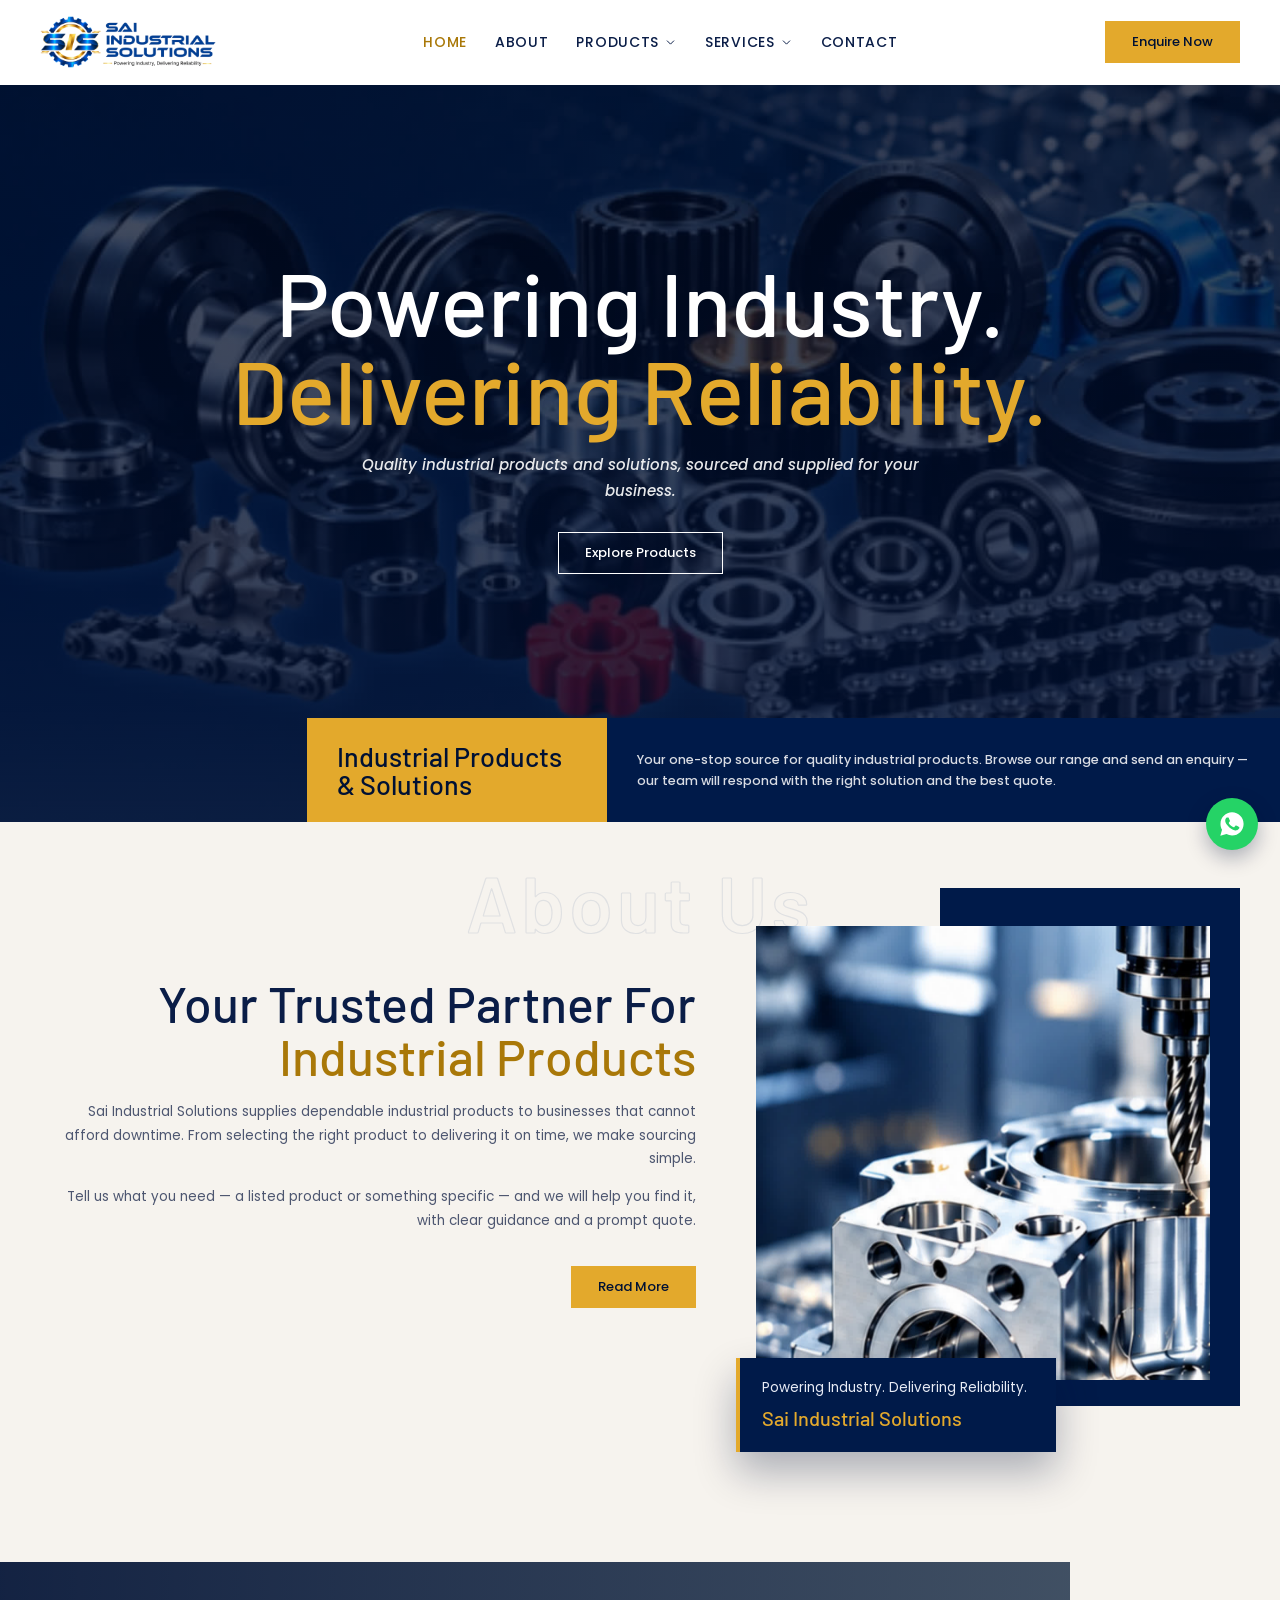
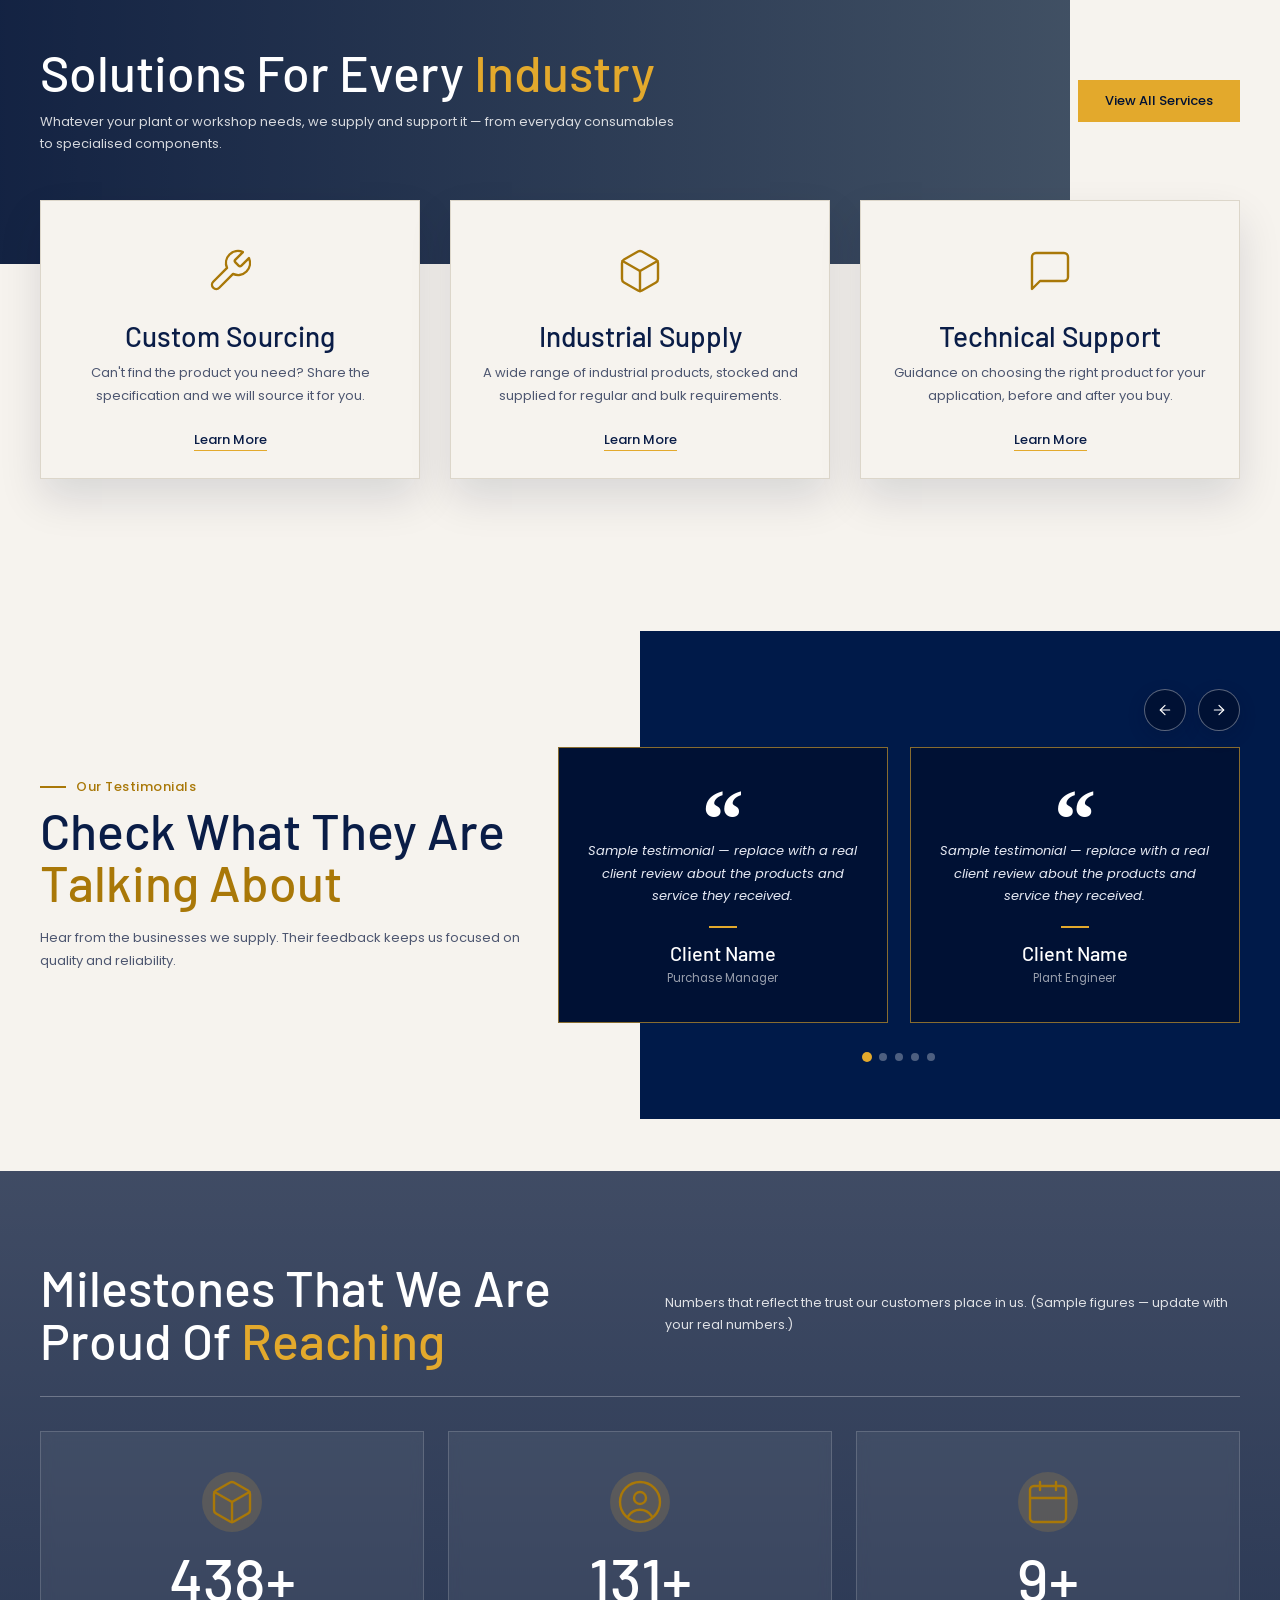
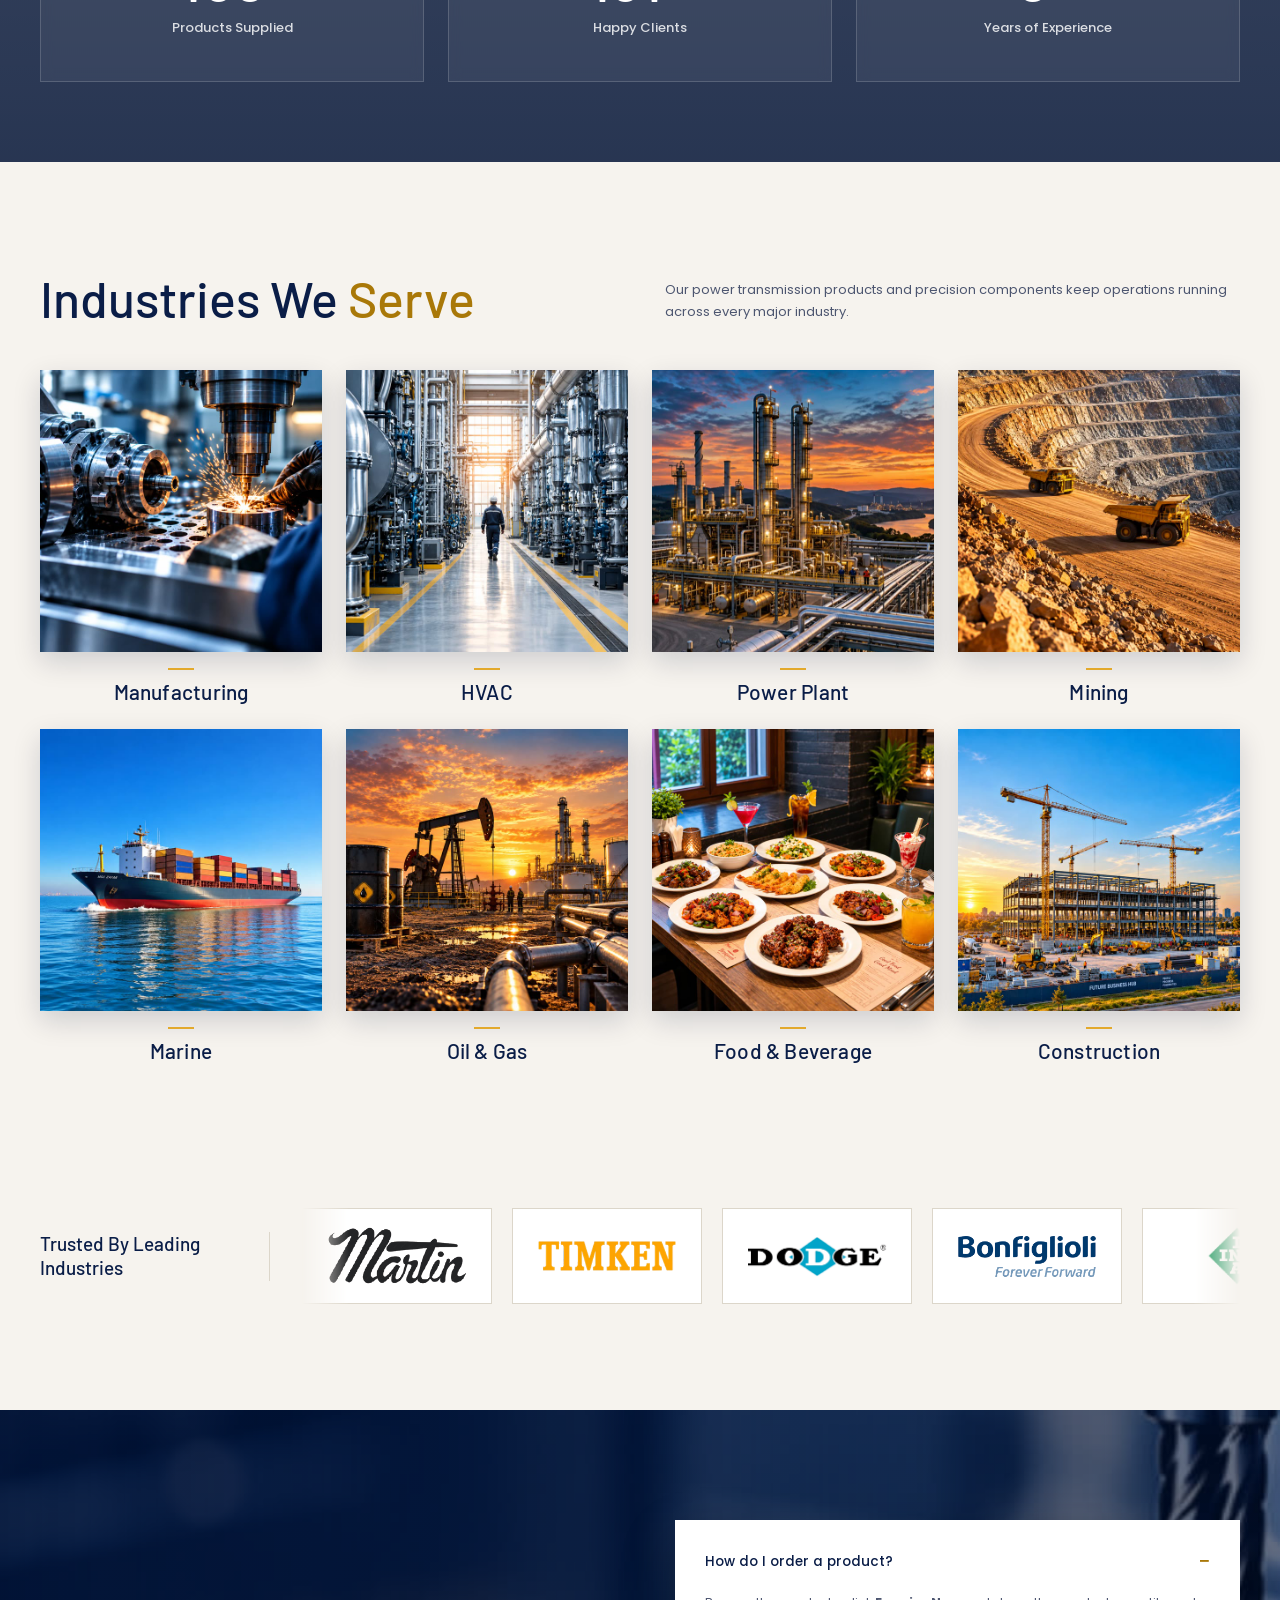
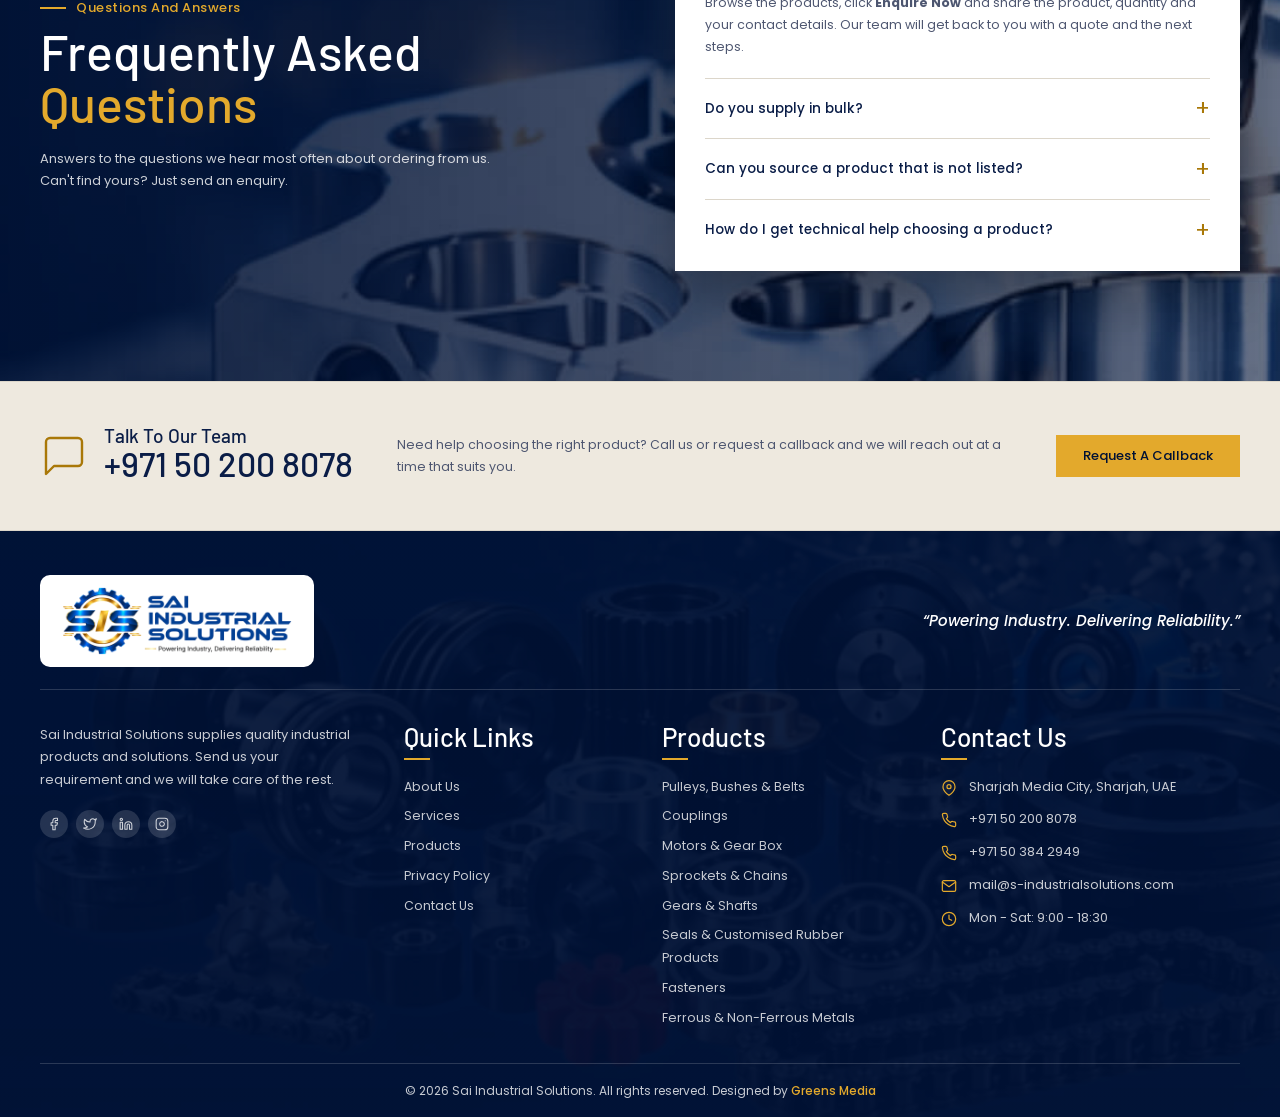
==== index.html @ 86831bd6 "Footer: tighter spacing; remove Privacy Policy from bottom line (kept in Quick Links) Co-Authored-By" ====
<!DOCTYPE html>
<html lang="en">
<head>
  <meta charset="utf-8">
  <meta name="viewport" content="width=device-width, initial-scale=1">
  <title>Sai Industrial Solutions | Powering Industry. Delivering Reliability.</title>
  <meta name="description" content="Sai Industrial Solutions — quality industrial products and solutions. Browse our range and send an enquiry for the product you need.">
  <link rel="icon" type="image/png" href="assets/img/favicon.png">
  <link rel="preconnect" href="https://fonts.googleapis.com">
  <link rel="preconnect" href="https://fonts.gstatic.com" crossorigin>
  <link href="https://fonts.googleapis.com/css2?family=Barlow:wght@400;500;600;700&family=Poppins:wght@400;500;600&display=swap" rel="stylesheet">
  <link rel="stylesheet" href="assets/css/style.css">
  <script>document.documentElement.classList.add('js');</script>
</head>
<body>

<!-- ============ SVG ICON SPRITE ============ -->
<svg width="0" height="0" style="position:absolute" aria-hidden="true" focusable="false">
  <defs>
    <symbol id="i-phone" viewBox="0 0 24 24"><path d="M22 16.92v3a2 2 0 0 1-2.18 2 19.79 19.79 0 0 1-8.63-3.07 19.5 19.5 0 0 1-6-6 19.79 19.79 0 0 1-3.07-8.67A2 2 0 0 1 4.11 2h3a2 2 0 0 1 2 1.72 12.84 12.84 0 0 0 .7 2.81 2 2 0 0 1-.45 2.11L8.09 9.91a16 16 0 0 0 6 6l1.27-1.27a2 2 0 0 1 2.11-.45 12.84 12.84 0 0 0 2.81.7A2 2 0 0 1 22 16.92z"/></symbol>
    <symbol id="i-mail" viewBox="0 0 24 24"><path d="M4 4h16c1.1 0 2 .9 2 2v12c0 1.1-.9 2-2 2H4c-1.1 0-2-.9-2-2V6c0-1.1.9-2 2-2z"/><polyline points="22,6 12,13 2,6"/></symbol>
    <symbol id="i-clock" viewBox="0 0 24 24"><circle cx="12" cy="12" r="10"/><polyline points="12 6 12 12 16 14"/></symbol>
    <symbol id="i-pin" viewBox="0 0 24 24"><path d="M21 10c0 7-9 13-9 13s-9-6-9-13a9 9 0 0 1 18 0z"/><circle cx="12" cy="10" r="3"/></symbol>
    <symbol id="i-facebook" viewBox="0 0 24 24"><path d="M18 2h-3a5 5 0 0 0-5 5v3H7v4h3v8h4v-8h3l1-4h-4V7a1 1 0 0 1 1-1h3z"/></symbol>
    <symbol id="i-twitter" viewBox="0 0 24 24"><path d="M23 3a10.9 10.9 0 0 1-3.14 1.53 4.48 4.48 0 0 0-7.86 3v1A10.66 10.66 0 0 1 3 4s-4 9 5 13a11.64 11.64 0 0 1-7 2c9 5 20 0 20-11.5a4.5 4.5 0 0 0-.08-.83A7.72 7.72 0 0 0 23 3z"/></symbol>
    <symbol id="i-linkedin" viewBox="0 0 24 24"><path d="M16 8a6 6 0 0 1 6 6v7h-4v-7a2 2 0 0 0-2-2 2 2 0 0 0-2 2v7h-4v-7a6 6 0 0 1 6-6z"/><rect x="2" y="9" width="4" height="12"/><circle cx="4" cy="4" r="2"/></symbol>
    <symbol id="i-instagram" viewBox="0 0 24 24"><rect x="2" y="2" width="20" height="20" rx="5" ry="5"/><path d="M16 11.37A4 4 0 1 1 12.63 8 4 4 0 0 1 16 11.37z"/><line x1="17.5" y1="6.5" x2="17.51" y2="6.5"/></symbol>
    <symbol id="i-info" viewBox="0 0 24 24"><circle cx="12" cy="12" r="10"/><line x1="12" y1="16" x2="12" y2="12"/><line x1="12" y1="8" x2="12.01" y2="8"/></symbol>
    <symbol id="i-chevron" viewBox="0 0 24 24"><polyline points="6 9 12 15 18 9"/></symbol>
    <symbol id="i-arrow" viewBox="0 0 24 24"><line x1="5" y1="12" x2="19" y2="12"/><polyline points="12 5 19 12 12 19"/></symbol>
    <symbol id="i-user" viewBox="0 0 24 24"><path d="M20 21v-2a4 4 0 0 0-4-4H8a4 4 0 0 0-4 4v2"/><circle cx="12" cy="7" r="4"/></symbol>
    <symbol id="i-box" viewBox="0 0 24 24"><path d="M21 16V8a2 2 0 0 0-1-1.73l-7-4a2 2 0 0 0-2 0l-7 4A2 2 0 0 0 3 8v8a2 2 0 0 0 1 1.73l7 4a2 2 0 0 0 2 0l7-4A2 2 0 0 0 21 16z"/><polyline points="3.27 6.96 12 12.01 20.73 6.96"/><line x1="12" y1="22.08" x2="12" y2="12"/></symbol>
    <symbol id="i-pie" viewBox="0 0 24 24"><path d="M21.21 15.89A10 10 0 1 1 8 2.83"/><path d="M22 12A10 10 0 0 0 12 2v10z"/></symbol>
    <symbol id="i-check" viewBox="0 0 24 24"><polyline points="20 6 9 17 4 12"/></symbol>
    <symbol id="i-plus" viewBox="0 0 24 24"><line x1="12" y1="5" x2="12" y2="19"/><line x1="5" y1="12" x2="19" y2="12"/></symbol>
    <symbol id="i-minus" viewBox="0 0 24 24"><line x1="5" y1="12" x2="19" y2="12"/></symbol>
    <symbol id="i-play" viewBox="0 0 24 24"><polygon points="7 4 20 12 7 20 7 4"/></symbol>
    <symbol id="i-close" viewBox="0 0 24 24"><line x1="18" y1="6" x2="6" y2="18"/><line x1="6" y1="6" x2="18" y2="18"/></symbol>
    <symbol id="i-menu" viewBox="0 0 24 24"><line x1="3" y1="12" x2="21" y2="12"/><line x1="3" y1="6" x2="21" y2="6"/><line x1="3" y1="18" x2="21" y2="18"/></symbol>
    <symbol id="i-truck" viewBox="0 0 24 24"><rect x="1" y="3" width="15" height="13"/><polygon points="16 8 20 8 23 11 23 16 16 16 16 8"/><circle cx="5.5" cy="18.5" r="2.5"/><circle cx="18.5" cy="18.5" r="2.5"/></symbol>
    <symbol id="i-shield" viewBox="0 0 24 24"><path d="M12 22s8-4 8-10V5l-8-3-8 3v7c0 6 8 10 8 10z"/><polyline points="9 12 11 14 15 10"/></symbol>
    <symbol id="i-wrench" viewBox="0 0 24 24"><path d="M14.7 6.3a1 1 0 0 0 0 1.4l1.6 1.6a1 1 0 0 0 1.4 0l3.77-3.77a6 6 0 0 1-7.94 7.94l-6.91 6.91a2.12 2.12 0 0 1-3-3l6.91-6.91a6 6 0 0 1 7.94-7.94l-3.76 3.76z"/></symbol>
    <symbol id="i-rupee" viewBox="0 0 24 24"><path d="M6 3h12M6 8h12M6 13h5a4 4 0 0 0 0-8M9 13l7 8"/></symbol>
    <symbol id="i-chat" viewBox="0 0 24 24"><path d="M21 15a2 2 0 0 1-2 2H7l-4 4V5a2 2 0 0 1 2-2h14a2 2 0 0 1 2 2z"/></symbol>
    <symbol id="i-calendar" viewBox="0 0 24 24"><rect x="3" y="4" width="18" height="18" rx="2" ry="2"/><line x1="16" y1="2" x2="16" y2="6"/><line x1="8" y1="2" x2="8" y2="6"/><line x1="3" y1="10" x2="21" y2="10"/></symbol>
    <symbol id="i-user-circle" viewBox="0 0 24 24"><circle cx="12" cy="12" r="10"/><circle cx="12" cy="10" r="3"/><path d="M6.17 19a7 7 0 0 1 11.66 0"/></symbol>
    <symbol id="i-whatsapp" viewBox="0 0 24 24"><path d="M12.04 2C6.58 2 2.13 6.45 2.13 11.91c0 1.75.46 3.48 1.32 4.99L2 22l5.25-1.38a9.9 9.9 0 0 0 4.78 1.22h.01c5.46 0 9.91-4.45 9.91-9.91C21.95 6.45 17.5 2 12.04 2zm5.8 14.02c-.24.68-1.4 1.32-1.93 1.4-.5.08-1.14.11-1.84-.12-.42-.14-.97-.32-1.67-.63-2.94-1.27-4.86-4.22-5.01-4.42-.15-.2-1.2-1.6-1.2-3.05 0-1.45.76-2.16 1.03-2.46.27-.3.59-.37.79-.37.2 0 .4 0 .57.01.18.01.43-.07.67.51.25.6.85 2.06.92 2.21.07.15.12.33.02.53-.1.2-.15.32-.3.5-.15.18-.31.4-.44.54-.15.15-.3.31-.13.61.17.3.76 1.26 1.64 2.04 1.13 1 2.08 1.32 2.38 1.47.3.15.47.13.65-.08.18-.2.75-.87.95-1.17.2-.3.4-.25.68-.15.28.1 1.75.83 2.05.98.3.15.5.22.57.35.07.13.07.72-.17 1.4z"/></symbol>
  </defs>
</svg>

<!-- ============ HEADER (top bar + main nav) ============ -->
<header class="site-header" id="siteHeader">
  <div class="navbar">
    <div class="container navbar__inner">
      <a href="index.html" class="brand" aria-label="Sai Industrial Solutions — Home">
        <span class="brand__logo-wrap"><img src="assets/img/logo.png" alt="Sai Industrial Solutions" class="brand__logo"></span>
      </a>

      <nav class="nav" id="mainNav" aria-label="Main">
        <ul class="nav__list">
          <li><a href="index.html" class="is-active">Home</a></li>
          <li><a href="about.html">About</a></li>
          <li class="has-sub">
            <a href="products.html" aria-haspopup="true">Products <svg class="icon icon--sm"><use href="#i-chevron"/></svg></a>
            <ul class="sub">
              <li><a href="products.html#pulleys-belts">Pulleys, Bushes &amp; Belts</a></li>
              <li><a href="products.html#couplings">Couplings</a></li>
              <li><a href="products.html#motors-gearbox">Motors &amp; Gear Box</a></li>
              <li><a href="products.html#sprockets-chains">Sprockets &amp; Chains</a></li>
              <li><a href="products.html#gears-shafts">Gears &amp; Shafts</a></li>
              <li><a href="products.html#seals-rubber">Seals &amp; Customised Rubber Products</a></li>
              <li><a href="products.html#fasteners">Fasteners</a></li>
              <li><a href="products.html#metals">Ferrous &amp; Non-Ferrous Metals</a></li>
            </ul>
          </li>
          <li class="has-sub">
            <a href="services.html" aria-haspopup="true">Services <svg class="icon icon--sm"><use href="#i-chevron"/></svg></a>
            <ul class="sub">
              <li><a href="services.html#custom-sourcing">Custom Sourcing</a></li>
              <li><a href="services.html#industrial-supply">Industrial Supply</a></li>
              <li><a href="services.html#technical-support">Technical Support</a></li>
            </ul>
          </li>
          <li><a href="contact.html">Contact</a></li>
          <li class="nav__cta"><button class="btn btn--gold btn--block" type="button" data-enquire>Enquire Now</button></li>
        </ul>
      </nav>

      <div class="navbar__actions">
        <button class="btn btn--gold navbar__cta" type="button" data-enquire>Enquire Now</button>
        <button class="icon-btn nav-toggle" type="button" id="navToggle" aria-label="Toggle menu" aria-expanded="false" aria-controls="mainNav"><svg class="icon"><use href="#i-menu"/></svg></button>
      </div>
    </div>
  </div>
</header>


<main>

<!-- ============ 1. HERO ============ -->
<section class="hero" id="home">
  <div class="bg-slider" aria-hidden="true">
    <div class="bg-slider__slide is-active" style="background-image:url('assets/img/placeholders/hero-products.jpg')"></div>
    <div class="bg-slider__slide" style="background-image:url('assets/img/placeholders/banner-couplings.jpg')"></div>
    <div class="bg-slider__slide" style="background-image:url('assets/img/placeholders/banner-pulleys.jpg')"></div>
  </div>
  <div class="hero__content container">
    <div class="hero__slide-content is-active">
      <h1>Powering Industry.<br><span>Delivering Reliability.</span></h1>
      <p>Quality industrial products and solutions, sourced and supplied for your business.</p>
      <a href="products.html" class="btn btn--outline">Explore Products</a>
    </div>
    <div class="hero__slide-content">
      <h1>Precision You Can<br><span>Depend On</span></h1>
      <p>Stockist, trader and customised manufacturer of power transmission products and precision-engineered components.</p>
      <a href="about.html" class="btn btn--outline">About Us</a>
    </div>
    <div class="hero__slide-content">
      <h1>Trusted Across<br><span>Every Industry</span></h1>
      <p>From manufacturing to marine, mining and power generation — we keep your operations running.</p>
      <a href="contact.html" class="btn btn--outline">Contact Us</a>
    </div>
  </div>
  <div class="hero__strip">
    <div class="hero__strip-b">Industrial Products &amp; Solutions</div>
    <div class="hero__strip-c">
      <p>Your one-stop source for quality industrial products. Browse our range and send an enquiry — our team will respond with the right solution and the best quote.</p>
    </div>
  </div>
</section>

<!-- ============ 2. ABOUT ============ -->
<section class="section about" id="about">
  <span class="about__watermark" aria-hidden="true">About Us</span>
  <div class="container about__grid">
    <div class="about__text reveal">
      <h2 class="title">Your Trusted Partner For <span>Industrial Products</span></h2>
      <p>Sai Industrial Solutions supplies dependable industrial products to businesses that cannot afford downtime. From selecting the right product to delivering it on time, we make sourcing simple.</p>
      <p>Tell us what you need — a listed product or something specific — and we will help you find it, with clear guidance and a prompt quote.</p>
      <div class="about__row">
        <a href="about.html" class="btn btn--gold">Read More</a>
      </div>
    </div>
    <div class="about__media reveal">
      <div class="about__frame"></div>
      <img src="assets/img/placeholders/about.jpg" alt="Precision CNC machining of an industrial component" class="about__img" width="1050" height="1100" loading="lazy">
      <blockquote class="about__quote">
        <p>Powering Industry. Delivering Reliability.</p>
        <cite>Sai Industrial Solutions</cite>
      </blockquote>
    </div>
  </div>
</section>

<!-- ============ 4. SERVICES ============ -->
<section class="services" id="services">
  <div class="services__banner">
    <div class="container services__banner-inner">
      <div>
        <h2 class="title title--light">Solutions For Every <span>Industry</span></h2>
        <p>Whatever your plant or workshop needs, we supply and support it — from everyday consumables to specialised components.</p>
      </div>
      <a href="services.html" class="btn btn--gold">View All Services</a>
    </div>
  </div>
  <div class="container services__grid">
    <article class="svc reveal">
      <svg class="icon icon--xl"><use href="#i-wrench"/></svg>
      <h3>Custom Sourcing</h3>
      <p>Can't find the product you need? Share the specification and we will source it for you.</p>
      <a href="services.html#custom-sourcing" class="link">Learn More</a>
    </article>
    <article class="svc reveal">
      <svg class="icon icon--xl"><use href="#i-box"/></svg>
      <h3>Industrial Supply</h3>
      <p>A wide range of industrial products, stocked and supplied for regular and bulk requirements.</p>
      <a href="services.html#industrial-supply" class="link">Learn More</a>
    </article>
    <article class="svc reveal">
      <svg class="icon icon--xl"><use href="#i-chat"/></svg>
      <h3>Technical Support</h3>
      <p>Guidance on choosing the right product for your application, before and after you buy.</p>
      <a href="services.html#technical-support" class="link">Learn More</a>
    </article>
      </div>
    </div>
  </div>
</section>

<!-- ============ 8. TESTIMONIALS ============ -->
<section class="testi">
  <div class="testi__back" id="testiBack" aria-hidden="true"></div>
  <div class="container testi__grid">
    <div class="testi__text reveal">
      <p class="eyebrow">Our Testimonials</p>
      <h2 class="title">Check What They Are <span>Talking About</span></h2>
      <p>Hear from the businesses we supply. Their feedback keeps us focused on quality and reliability.</p>
    </div>
    <div class="testi__carousel">
      <div class="testi__arrows">
        <button class="testi__arrow" type="button" id="testiPrev" aria-label="Previous testimonial"><svg class="icon"><use href="#i-arrow"/></svg></button>
        <button class="testi__arrow testi__arrow--next" type="button" id="testiNext" aria-label="Next testimonial"><svg class="icon"><use href="#i-arrow"/></svg></button>
      </div>
      <div class="testi__cards" id="testiTrack">
        <figure class="tcard reveal">
          <span class="tcard__mark" aria-hidden="true">&ldquo;</span>
          <blockquote>Sample testimonial — replace with a real client review about the products and service they received.</blockquote>
          <hr>
          <figcaption><strong>Client Name</strong><small>Purchase Manager</small></figcaption>
        </figure>
        <figure class="tcard reveal">
          <span class="tcard__mark" aria-hidden="true">&ldquo;</span>
          <blockquote>Sample testimonial — replace with a real client review about the products and service they received.</blockquote>
          <hr>
          <figcaption><strong>Client Name</strong><small>Plant Engineer</small></figcaption>
        </figure>
        <figure class="tcard reveal">
          <span class="tcard__mark" aria-hidden="true">&ldquo;</span>
          <blockquote>Sample testimonial — replace with a real client review about the products and service they received.</blockquote>
          <hr>
          <figcaption><strong>Client Name</strong><small>Procurement Head</small></figcaption>
        </figure>
        <figure class="tcard reveal">
          <span class="tcard__mark" aria-hidden="true">&ldquo;</span>
          <blockquote>Sample testimonial — replace with a real client review about the products and service they received.</blockquote>
          <hr>
          <figcaption><strong>Client Name</strong><small>Maintenance Manager</small></figcaption>
        </figure>
        <figure class="tcard reveal">
          <span class="tcard__mark" aria-hidden="true">&ldquo;</span>
          <blockquote>Sample testimonial — replace with a real client review about the products and service they received.</blockquote>
          <hr>
          <figcaption><strong>Client Name</strong><small>Operations Director</small></figcaption>
        </figure>
      </div>
      <div class="testi__dots" id="testiDots"></div>
    </div>
  </div>
</section>

<!-- ============ 10. MILESTONES ============ -->
<section class="milestones">
  <div class="container">
    <div class="milestones__head">
      <h2 class="title title--light">Milestones That We Are Proud Of <span>Reaching</span></h2>
      <p>Numbers that reflect the trust our customers place in us. (Sample figures — update with your real numbers.)</p>
    </div>
    <ul class="counters">
      <li class="counters__item reveal">
        <span class="counters__icon"><svg class="icon icon--xl"><use href="#i-box"/></svg></span>
        <b><span data-count="500">500</span>+</b>
        <small>Products Supplied</small>
      </li>
      <li class="counters__item reveal">
        <span class="counters__icon"><svg class="icon icon--xl"><use href="#i-user-circle"/></svg></span>
        <b><span data-count="150">150</span>+</b>
        <small>Happy Clients</small>
      </li>
      <li class="counters__item reveal">
        <span class="counters__icon"><svg class="icon icon--xl"><use href="#i-calendar"/></svg></span>
        <b><span data-count="10">10</span>+</b>
        <small>Years of Experience</small>
      </li>
    </ul>
  </div>
</section>

<!-- ============ 10b. INDUSTRIES WE SERVE ============ -->
<section class="section industries">
  <div class="container">
    <div class="section-head reveal">
      <h2 class="title">Industries We <span>Serve</span></h2>
      <p>Our power transmission products and precision components keep operations running across every major industry.</p>
    </div>
    <ul class="industries__grid">
      <li class="ind-card reveal"><img src="assets/img/placeholders/industry-manufacturing.jpg" alt="Manufacturing" loading="lazy"><span class="ind-card__label">Manufacturing</span></li>
      <li class="ind-card reveal"><img src="assets/img/placeholders/industry-hvac.jpg" alt="HVAC" loading="lazy"><span class="ind-card__label">HVAC</span></li>
      <li class="ind-card reveal"><img src="assets/img/placeholders/industry-powerplant.jpg" alt="Power Plant" loading="lazy"><span class="ind-card__label">Power Plant</span></li>
      <li class="ind-card reveal"><img src="assets/img/placeholders/industry-mining.jpg" alt="Mining" loading="lazy"><span class="ind-card__label">Mining</span></li>
      <li class="ind-card reveal"><img src="assets/img/placeholders/industry-marine.jpg" alt="Marine" loading="lazy"><span class="ind-card__label">Marine</span></li>
      <li class="ind-card reveal"><img src="assets/img/placeholders/industry-oilgas.jpg" alt="Oil and Gas" loading="lazy"><span class="ind-card__label">Oil &amp; Gas</span></li>
      <li class="ind-card reveal"><img src="assets/img/placeholders/industry-foodbev.jpg" alt="Food and Beverage" loading="lazy"><span class="ind-card__label">Food &amp; Beverage</span></li>
      <li class="ind-card reveal"><img src="assets/img/placeholders/industry-construction.jpg" alt="Construction" loading="lazy"><span class="ind-card__label">Construction</span></li>
    </ul>
  </div>
</section>

<!-- ============ 10c. TRUSTED CLIENTS ============ -->
<section class="clients-pill" aria-label="Our clients">
  <div class="container">
    <div class="clients-pill__box">
      <p class="clients-pill__label">Trusted By Leading Industries</p>
      <div class="clients-pill__marquee">
        <ul class="clients-pill__track">
          <li><img src="assets/img/brands/martin.png" alt="Martin" loading="lazy"></li>
          <li><img src="assets/img/brands/timken.png" alt="Timken" loading="lazy"></li>
          <li><img src="assets/img/brands/dodge.png" alt="Dodge" loading="lazy"></li>
          <li><img src="assets/img/brands/bonfiglioli.png" alt="Bonfiglioli" loading="lazy"></li>
          <li><img src="assets/img/brands/ina.png" alt="INA" loading="lazy"></li>
          <li><img src="assets/img/brands/skf.png" alt="SKF" loading="lazy"></li>
          <li><img src="assets/img/brands/fag.png" alt="FAG" loading="lazy"></li>
          <li><img src="assets/img/brands/optibelt.png" alt="Optibelt" loading="lazy"></li>
          <li><img src="assets/img/brands/fenner.png" alt="Fenner" loading="lazy"></li>
          <li><img src="assets/img/brands/ktr.png" alt="KTR" loading="lazy"></li>
          <li><img src="assets/img/brands/sew-eurodrive.png" alt="SEW Eurodrive" loading="lazy"></li>
          <li><img src="assets/img/brands/ntn.png" alt="NTN" loading="lazy"></li>
          <li><img src="assets/img/brands/gates.png" alt="Gates" loading="lazy"></li>
          <li><img src="assets/img/brands/bosch.png" alt="Bosch" loading="lazy"></li>
          <li><img src="assets/img/brands/weg.png" alt="WEG" loading="lazy"></li>
          <li><img src="assets/img/brands/koyo.png" alt="Koyo" loading="lazy"></li>
          <li><img src="assets/img/brands/lovejoy.png" alt="Lovejoy" loading="lazy"></li>
          <li><img src="assets/img/brands/nsk.png" alt="NSK" loading="lazy"></li>
          <li><img src="assets/img/brands/rexnord.png" alt="Rexnord" loading="lazy"></li>
          <li><img src="assets/img/brands/tb-woods.png" alt="TB Wood's" loading="lazy"></li>
          <li><img src="assets/img/brands/abb.png" alt="ABB" loading="lazy"></li>
          <li><img src="assets/img/brands/flender.png" alt="Flender" loading="lazy"></li>
          <li><img src="assets/img/brands/browning.png" alt="Browning" loading="lazy"></li>
          <li><img src="assets/img/brands/fyh.png" alt="FYH" loading="lazy"></li>
          <li aria-hidden="true"><img src="assets/img/brands/martin.png" alt="" loading="lazy"></li>
          <li aria-hidden="true"><img src="assets/img/brands/timken.png" alt="" loading="lazy"></li>
          <li aria-hidden="true"><img src="assets/img/brands/dodge.png" alt="" loading="lazy"></li>
          <li aria-hidden="true"><img src="assets/img/brands/bonfiglioli.png" alt="" loading="lazy"></li>
          <li aria-hidden="true"><img src="assets/img/brands/ina.png" alt="" loading="lazy"></li>
          <li aria-hidden="true"><img src="assets/img/brands/skf.png" alt="" loading="lazy"></li>
          <li aria-hidden="true"><img src="assets/img/brands/fag.png" alt="" loading="lazy"></li>
          <li aria-hidden="true"><img src="assets/img/brands/optibelt.png" alt="" loading="lazy"></li>
          <li aria-hidden="true"><img src="assets/img/brands/fenner.png" alt="" loading="lazy"></li>
          <li aria-hidden="true"><img src="assets/img/brands/ktr.png" alt="" loading="lazy"></li>
          <li aria-hidden="true"><img src="assets/img/brands/sew-eurodrive.png" alt="" loading="lazy"></li>
          <li aria-hidden="true"><img src="assets/img/brands/ntn.png" alt="" loading="lazy"></li>
          <li aria-hidden="true"><img src="assets/img/brands/gates.png" alt="" loading="lazy"></li>
          <li aria-hidden="true"><img src="assets/img/brands/bosch.png" alt="" loading="lazy"></li>
          <li aria-hidden="true"><img src="assets/img/brands/weg.png" alt="" loading="lazy"></li>
          <li aria-hidden="true"><img src="assets/img/brands/koyo.png" alt="" loading="lazy"></li>
          <li aria-hidden="true"><img src="assets/img/brands/lovejoy.png" alt="" loading="lazy"></li>
          <li aria-hidden="true"><img src="assets/img/brands/nsk.png" alt="" loading="lazy"></li>
          <li aria-hidden="true"><img src="assets/img/brands/rexnord.png" alt="" loading="lazy"></li>
          <li aria-hidden="true"><img src="assets/img/brands/tb-woods.png" alt="" loading="lazy"></li>
          <li aria-hidden="true"><img src="assets/img/brands/abb.png" alt="" loading="lazy"></li>
          <li aria-hidden="true"><img src="assets/img/brands/flender.png" alt="" loading="lazy"></li>
          <li aria-hidden="true"><img src="assets/img/brands/browning.png" alt="" loading="lazy"></li>
          <li aria-hidden="true"><img src="assets/img/brands/fyh.png" alt="" loading="lazy"></li>
        </ul>
      </div>
    </div>
  </div>
</section>

<!-- ============ 12. FAQ ============ -->
<section class="faq">
  <div class="container faq__grid">
    <div class="faq__text reveal">
      <p class="eyebrow">Questions And Answers</p>
      <h2 class="title title--light">Frequently Asked <span>Questions</span></h2>
      <p>Answers to the questions we hear most often about ordering from us. Can't find yours? Just send an enquiry.</p>
    </div>
    <div class="faq__list reveal">
      <details name="faq" open>
        <summary>How do I order a product?</summary>
        <div><p>Browse the products, click <b>Enquire Now</b> and share the product, quantity and your contact details. Our team will get back to you with a quote and the next steps.</p></div>
      </details>
      <details name="faq">
        <summary>Do you supply in bulk?</summary>
        <div><p>Yes. Mention the quantity you need in your enquiry and we will quote accordingly.</p></div>
      </details>
      <details name="faq">
        <summary>Can you source a product that is not listed?</summary>
        <div><p>Absolutely. Send us the specification or a photo of the product and we will try to source it for you.</p></div>
      </details>
      <details name="faq">
        <summary>How do I get technical help choosing a product?</summary>
        <div><p>Describe your application in the enquiry form or call us — our team will guide you towards the right product.</p></div>
      </details>
    </div>
  </div>
</section>

<!-- ============ 14. BOOK / CALLBACK BAR ============ -->
<section class="bookbar" id="contact">
  <div class="container bookbar__inner">
    <div class="bookbar__info">
      <svg class="icon icon--xl"><use href="#i-chat"/></svg>
      <div><small>Talk To Our Team</small><a href="tel:+971502008078">+971 50 200 8078</a></div>
    </div>
    <p>Need help choosing the right product? Call us or request a callback and we will reach out at a time that suits you.</p>
    <button class="btn btn--gold" type="button" data-enquire>Request A Callback</button>
  </div>
</section>

</main>

<!-- ============ FOOTER ============ -->
<footer class="footer">
  <div class="container">
    <div class="footer__top">
      <a href="index.html" class="brand" aria-label="Sai Industrial Solutions — Home">
        <span class="brand__logo-wrap brand__logo-wrap--lg"><img src="assets/img/logo.png" alt="Sai Industrial Solutions" class="brand__logo brand__logo--lg"></span>
      </a>
      <p class="footer__quote">&ldquo;Powering Industry. Delivering Reliability.&rdquo;</p>
    </div>
    <div class="footer__grid">
      <div class="footer__about">
        <p>Sai Industrial Solutions supplies quality industrial products and solutions. Send us your requirement and we will take care of the rest.</p>
        <ul class="social">
          <li><a href="#" aria-label="Facebook"><svg class="icon"><use href="#i-facebook"/></svg></a></li>
          <li><a href="#" aria-label="X / Twitter"><svg class="icon"><use href="#i-twitter"/></svg></a></li>
          <li><a href="#" aria-label="LinkedIn"><svg class="icon"><use href="#i-linkedin"/></svg></a></li>
          <li><a href="#" aria-label="Instagram"><svg class="icon"><use href="#i-instagram"/></svg></a></li>
        </ul>
      </div>
      <div>
        <h4 class="footer__title">Quick Links</h4>
        <ul class="footer__links">
          <li><a href="about.html">About Us</a></li>
          <li><a href="services.html">Services</a></li>
          <li><a href="products.html">Products</a></li>
          <li><a href="privacy-policy.html">Privacy Policy</a></li>
          <li><a href="contact.html">Contact Us</a></li>
        </ul>
      </div>
      <div>
        <h4 class="footer__title">Products</h4>
        <ul class="footer__links">
          <li><a href="products.html#pulleys-belts">Pulleys, Bushes &amp; Belts</a></li>
          <li><a href="products.html#couplings">Couplings</a></li>
          <li><a href="products.html#motors-gearbox">Motors &amp; Gear Box</a></li>
          <li><a href="products.html#sprockets-chains">Sprockets &amp; Chains</a></li>
          <li><a href="products.html#gears-shafts">Gears &amp; Shafts</a></li>
          <li><a href="products.html#seals-rubber">Seals &amp; Customised Rubber Products</a></li>
          <li><a href="products.html#fasteners">Fasteners</a></li>
          <li><a href="products.html#metals">Ferrous &amp; Non-Ferrous Metals</a></li>
        </ul>
      </div>
      <div>
        <h4 class="footer__title">Contact Us</h4>
        <ul class="footer__contact">
          <li><svg class="icon"><use href="#i-pin"/></svg><span>Sharjah Media City, Sharjah, UAE</span></li>
          <li><svg class="icon"><use href="#i-phone"/></svg><a href="tel:+971502008078">+971 50 200 8078</a></li>
          <li><svg class="icon"><use href="#i-phone"/></svg><a href="tel:+971503842949">+971 50 384 2949</a></li>
          <li><svg class="icon"><use href="#i-mail"/></svg><a href="mailto:mail@s-industrialsolutions.com">mail@s-industrialsolutions.com</a></li>
          <li><svg class="icon"><use href="#i-clock"/></svg><span>Mon - Sat: 9:00 - 18:30</span></li>
        </ul>
      </div>
    </div>
    <div class="footer__bottom">
      <p>&copy; <span id="year">2026</span> Sai Industrial Solutions. All rights reserved. Designed by <a href="https://greensmedia.co.in/" target="_blank" rel="noopener">Greens Media</a></p>
    </div>
  </div>
</footer>

<!-- ============ ENQUIRY MODAL ============ -->
<div class="modal" id="enquiryModal" role="dialog" aria-modal="true" aria-labelledby="enquiryTitle" hidden>
  <div class="modal__box">
    <button class="icon-btn modal__close" type="button" data-close aria-label="Close"><svg class="icon"><use href="#i-close"/></svg></button>
    <h3 id="enquiryTitle">Product <span>Enquiry</span></h3>
    <p class="modal__lead">Tell us what you need and we will get back to you with a quote.</p>
    <form id="enquiryForm" novalidate>
      <div class="field-row">
        <div class="field"><label for="eqName">Your name *</label><input id="eqName" name="name" type="text" autocomplete="name" required></div>
        <div class="field"><label for="eqPhone">Phone *</label><input id="eqPhone" name="phone" type="tel" autocomplete="tel" required></div>
      </div>
      <div class="field-row">
        <div class="field"><label for="eqEmail">Email</label><input id="eqEmail" name="email" type="email" autocomplete="email"></div>
        <div class="field"><label for="eqCompany">Company</label><input id="eqCompany" name="company" type="text" autocomplete="organization"></div>
      </div>
      <div class="field-row">
        <div class="field">
          <label for="eqProduct">Product / category</label>
          <select id="eqProduct" name="product">
            <option value="">Select a category</option>
            <option>Pulleys, Bushes &amp; Belts</option>
            <option>Couplings</option>
            <option>Motors &amp; Gear Box</option>
            <option>Sprockets &amp; Chains</option>
            <option>Gears &amp; Shafts</option>
            <option>Seals &amp; Customised Rubber Products</option>
            <option>Fasteners</option>
            <option>Ferrous &amp; Non-Ferrous Metals</option>
            <option>Other / Not listed</option>
          </select>
        </div>
        <div class="field"><label for="eqQty">Quantity</label><input id="eqQty" name="quantity" type="text" placeholder="e.g. 50 pcs"></div>
      </div>
      <div class="field"><label for="eqMsg">Requirement details</label><textarea id="eqMsg" name="message" rows="3" placeholder="Size, specification, brand, delivery location…"></textarea></div>
      <input type="hidden" id="eqProductName" name="productName">
      <button class="btn btn--gold btn--block" type="submit">Send Enquiry</button>
      <p class="form-consent">By submitting, you agree to our <a href="privacy-policy.html">Privacy Policy</a>.</p>
      <p class="form-note" id="eqNote" role="status" hidden></p>
    </form>
  </div>
</div>

<a class="whatsapp-float" href="https://wa.me/971508964745?text=Hi%2C%20I%20would%20like%20to%20know%20more%20about%20your%20products." target="_blank" rel="noopener" aria-label="Chat with us on WhatsApp"><svg><use href="#i-whatsapp"/></svg></a>

<script src="assets/js/main.js" defer></script>
</body>
</html>
---- assets/css/style.css ----
/* =====================================================
   Sai Industrial Solutions — Homepage styles
   Brand colours come from the logo: royal blue #013e93, gold #e3a92c
   ===================================================== */

:root {
  --header-h: 84px;
  --navy-950: #001134;
  --navy-900: #001a49;
  --navy: #012a6b;
  --navy-700: #013582;
  --navy-600: #013e93;
  --gold: #e3a92c;
  --gold-hover: #f1bc48;
  --gold-dk: #a97808;          /* gold that stays readable on light backgrounds */
  --bg: #f6f3ee;
  --bg-2: #eee9df;
  --ink: #0a1d47;
  --text: #4d5670;
  --line: #dcd6ca;
  --font-head: 'Barlow', 'Arial Narrow', sans-serif;
  --font-body: 'Poppins', system-ui, -apple-system, 'Segoe UI', sans-serif;
  --container: 1200px;
}

*, *::before, *::after { box-sizing: border-box; }
html { scroll-behavior: smooth; scroll-padding-top: 90px; -webkit-text-size-adjust: 100%; }
body {
  margin: 0;
  font: 400 15px/1.75 var(--font-body);
  color: var(--text);
  background: var(--bg);
  -webkit-font-smoothing: antialiased;
}
body.no-scroll { overflow: hidden; }
img { max-width: 100%; height: auto; display: block; }
a { color: inherit; text-decoration: none; }
ul, ol { list-style: none; margin: 0; padding: 0; }
h1, h2, h3, h4, p, figure, blockquote { margin: 0; }
button { font: inherit; color: inherit; }
:focus-visible { outline: 2px solid var(--gold); outline-offset: 3px; }

.container { width: min(100% - 32px, var(--container)); margin-inline: auto; }
.sr-only { position: absolute; width: 1px; height: 1px; overflow: hidden; clip: rect(0 0 0 0); white-space: nowrap; }

.icon { width: 18px; height: 18px; flex: none; fill: none; stroke: currentColor; stroke-width: 1.8; stroke-linecap: round; stroke-linejoin: round; }
.icon--sm { width: 13px; height: 13px; }
.icon--lg { width: 36px; height: 36px; stroke-width: 1.4; color: var(--gold-dk); }
.icon--xl { width: 48px; height: 48px; stroke-width: 1.2; color: var(--gold-dk); }

/* ---------- Typography helpers ---------- */
.title {
  font: 500 clamp(34px, 4.4vw, 50px)/1.05 var(--font-head);
  color: var(--ink);
  margin-bottom: 18px;
}
.title span { color: var(--gold-dk); }
.title--light { color: #fff; }
.title--light span { color: var(--gold); }
.eyebrow {
  display: flex; align-items: center; gap: 10px;
  font: 500 13px/1.4 var(--font-body);
  letter-spacing: .04em;
  color: var(--gold-dk);
  margin-bottom: 8px;
}
.eyebrow::before { content: ''; width: 26px; height: 2px; background: currentColor; }
.link { font-size: 13px; font-weight: 500; color: var(--ink); border-bottom: 1px solid var(--gold); padding-bottom: 1px; }
.link:hover { color: var(--gold-dk); }

/* ---------- Buttons ---------- */
.btn {
  display: inline-flex; align-items: center; justify-content: center; gap: 8px;
  padding: 12px 26px;
  font: 500 13px/1.2 var(--font-body);
  border: 1px solid transparent; border-radius: 0;
  cursor: pointer; white-space: nowrap;
  transition: background .25s, color .25s, border-color .25s, transform .25s;
}
.btn:hover { transform: translateY(-2px); }
.btn--gold { background: var(--gold); color: var(--navy-950); }
.btn--gold:hover { background: var(--gold-hover); }
.btn--outline { border-color: #fff; color: #fff; background: transparent; }
.btn--outline:hover { background: var(--gold); border-color: var(--gold); color: var(--navy-950); }
.btn--sm { padding: 9px 20px; font-size: 12px; }
.btn--block { width: 100%; }
.icon-btn {
  display: inline-grid; place-items: center; width: 38px; height: 38px;
  background: transparent; border: 0; cursor: pointer; color: inherit; border-radius: 50%;
  transition: background .25s, color .25s;
}
.icon-btn:hover { background: rgba(255, 255, 255, .12); color: var(--gold); }

/* ---------- Header ---------- */
.site-header { position: relative; z-index: 100; height: var(--header-h); color: #fff; }
.social { display: flex; gap: 8px; }
.social a { display: grid; place-items: center; width: 28px; height: 28px; border-radius: 50%; transition: background .25s, color .25s; }
.social .icon { width: 14px; height: 14px; }
.social a:hover { background: var(--gold); color: var(--navy-950); }

.navbar { position: relative; color: var(--ink); background: #fff; }
.navbar .brand__logo-wrap { background: transparent; border-radius: 0; padding: 6px 0; }
.navbar .icon-btn:hover { background: rgba(1, 42, 107, .08); color: var(--gold-dk); }
.navbar__inner { display: flex; align-items: center; gap: 20px; min-height: 84px; }
.navbar__actions { display: flex; align-items: center; gap: 14px; margin-left: auto; }

.brand { display: flex; align-items: center; flex: none; }
.brand__logo-wrap { display: inline-flex; align-items: center; background: #fff; border-radius: 10px; padding: 8px 16px; transition: padding .3s; }
.brand__logo-wrap--lg, .brand__logo-wrap--panel { padding: 12px 22px; }
.brand__logo-wrap--panel { margin: 0 0 18px; }
.brand__logo { display: block; height: 52px; width: auto; }
.brand__logo--lg { height: 68px; }

.nav { flex: 1; display: flex; justify-content: center; min-width: 0; }
.nav__list { display: flex; }
.nav__list > li { position: relative; }
.nav a { display: flex; align-items: center; gap: 5px; padding: 30px 14px; font-size: 14px; font-weight: 500; letter-spacing: .05em; text-transform: uppercase; transition: color .25s; }
.nav a:hover, .nav a.is-active, .has-sub:hover > a { color: var(--gold-dk); }
.sub {
  position: absolute; top: 100%; left: 0; min-width: 270px;
  background: var(--navy-950); border-top: 2px solid var(--gold);
  opacity: 0; visibility: hidden; transform: translateY(10px);
  transition: opacity .25s, transform .25s, visibility .25s;
  box-shadow: 0 18px 40px rgba(0, 0, 0, .3); color: #fff;
}
.has-sub:hover > .sub, .has-sub:focus-within > .sub { opacity: 1; visibility: visible; transform: none; }
.sub a { padding: 9px 20px; text-transform: none; letter-spacing: 0; font-size: 13px; border-bottom: 1px solid rgba(255, 255, 255, .07); }
.sub li:last-child a { border-bottom: 0; }
.sub a:hover { background: rgba(255, 255, 255, .05); padding-left: 26px; color: var(--gold); }
.nav-toggle { display: none; }
.nav .nav__cta { display: none; }

.site-header.is-sticky .navbar { position: fixed; inset: 0 0 auto; animation: slideDown .4s ease; }
.site-header.is-sticky .navbar { background: rgba(255, 255, 255, .97); box-shadow: 0 6px 24px rgba(0, 17, 52, .18); }
.site-header.is-sticky .navbar__inner { min-height: 72px; }
.site-header.is-sticky .navbar .brand__logo-wrap { padding: 4px 0; }
.site-header.is-sticky .brand__logo-wrap:not(.brand__logo-wrap--lg) .brand__logo { height: 40px; }
.brand__logo { transition: height .3s; }
.site-header.is-sticky .nav a { padding-block: 24px; }
.site-header .nav .sub a, .site-header.is-sticky .nav .sub a { padding-block: 13px; line-height: 1.35; }
@keyframes slideDown { from { transform: translateY(-100%); } to { transform: none; } }

/* ---------- Info panel + overlay ---------- */
.overlay { position: fixed; inset: 0; z-index: 190; background: rgba(0, 17, 52, .6); }
.info-panel {
  position: fixed; top: 0; right: 0; bottom: 0; z-index: 200; width: min(370px, 90vw);
  padding: 60px 32px 32px; background: var(--navy-950); color: #fff; overflow-y: auto;
  transform: translateX(100%); transition: transform .4s ease; visibility: hidden;
}
.info-panel.is-open { transform: none; visibility: visible; }
.info-panel__close { position: absolute; top: 14px; right: 14px; }
.info-panel h3 { font: 500 30px/1.1 var(--font-head); margin: 18px 0 10px; }
.info-panel p { font-size: 13px; color: rgba(255, 255, 255, .75); }
.info-panel__list { margin: 22px 0 28px; display: grid; gap: 14px; font-size: 13px; }
.info-panel__list li { display: flex; gap: 12px; align-items: flex-start; }
.info-panel__list .icon { color: var(--gold); margin-top: 3px; }

/* ---------- Background slider (hero + page banners) ---------- */
.bg-slider { position: absolute; inset: 0; z-index: 0; overflow: hidden; }
.bg-slider__slide { position: absolute; inset: 0; background-size: cover; background-position: center; opacity: 0; transition: opacity 1.6s ease; }
.bg-slider__slide.is-active { opacity: 1; }

/* ---------- 1. Hero ---------- */
.hero {
  position: relative; overflow: hidden; display: grid; place-items: center; text-align: center; color: #fff;
  min-height: max(600px, 82vh); padding: calc(160px - var(--header-h)) 0 150px;
  background-color: var(--navy-950);
}
.hero::before { content: ''; position: absolute; inset: 0; z-index: 1; background: linear-gradient(rgba(0, 10, 34, .72), rgba(0, 17, 52, .82)); pointer-events: none; }
.hero__content { position: relative; z-index: 2; display: grid; }
.hero__slide-content { grid-area: 1 / 1; opacity: 0; transition: opacity 1.2s ease; pointer-events: none; }
.hero__slide-content.is-active { opacity: 1; pointer-events: auto; }
.hero h1 { font: 500 clamp(46px, 7vw, 92px)/.98 var(--font-head); margin-bottom: 18px; }
.hero h1 span { color: var(--gold); }
.hero p { font-style: italic; font-weight: 500; font-size: 15px; max-width: 560px; margin: 0 auto 28px; color: rgba(255, 255, 255, .9); }
.hero__strip { position: absolute; z-index: 2; bottom: 0; left: 24%; right: 0; display: grid; grid-template-columns: 300px 1fr; min-height: 104px; }
.hero__strip > div { display: flex; align-items: center; padding: 18px 30px; text-align: left; }
.hero__strip-b { background: var(--gold); color: var(--navy-950); font: 500 27px/1.05 var(--font-head); }
.hero__strip-c { background: var(--navy-900); }
.hero__strip-c p { margin: 0; max-width: none; font-style: normal; font-weight: 500; font-size: 12.5px; line-height: 1.7; color: rgba(255, 255, 255, .85); }

/* ---------- Shared section ---------- */
.section { padding: 110px 0; }
.section-head { display: grid; grid-template-columns: 1fr 1fr; gap: 50px; align-items: end; margin-bottom: 46px; }
.section-head .title { margin-bottom: 0; }
.section-head p { font-size: 13px; }
.section-head--row { display: flex; justify-content: space-between; align-items: flex-end; gap: 30px; }
.section-head--row p { margin-top: 12px; max-width: 520px; }

/* ---------- 2. About ---------- */
.about { position: relative; overflow: hidden; padding-top: 40px; }
.about__watermark {
  position: absolute; top: 40px; left: 0; right: 0; z-index: 0; text-align: center;
  font: 600 clamp(44px, 6.2vw, 100px)/1 var(--font-head); letter-spacing: .05em; color: transparent;
  -webkit-text-stroke: 1.2px rgba(1, 42, 107, .09); pointer-events: none; user-select: none; white-space: nowrap;
}
.about__grid {
  position: relative; z-index: 1; display: grid; grid-template-columns: 1.15fr .85fr; gap: 60px; align-items: start;
  margin-top: clamp(80px, 9vw, 140px);
}
.about__text { text-align: right; }
.about__text p { margin-bottom: 14px; font-size: 13.5px; }
.about__row { display: flex; align-items: center; justify-content: flex-end; gap: 34px; flex-wrap: wrap; margin-top: 34px; }
.about__media { position: relative; max-width: 500px; margin: clamp(-115px, -7vw, -85px) 0 0 auto; padding: 38px 30px 72px 0; }
.about__frame { position: absolute; top: 0; right: 0; left: 38%; bottom: 46px; background: var(--navy-900); }
.about__img { position: relative; width: 100%; aspect-ratio: 1 / 1; object-fit: cover; }
.about__quote {
  position: absolute; left: -20px; bottom: 0; width: min(88%, 320px);
  padding: 18px 22px; background: var(--navy-900); border-left: 4px solid var(--gold); color: #fff;
  box-shadow: 0 20px 40px rgba(0, 17, 52, .3);
}
.about__quote p { font-size: 13.5px; color: #e8ecf6; margin-bottom: 8px; }
.about__quote cite { font: 500 20px/1 var(--font-head); font-style: normal; color: var(--gold); }

/* ---------- 2b. About — full-width stacked variant (about.html only, via .about--full) ---------- */
.about--full { padding-top: 100px; padding-bottom: 30px; overflow: visible; }
.about--full .about__text { text-align: left; }
.about--full .about__text .title { margin-bottom: 20px; }
.vm { padding-top: 50px; padding-bottom: 30px; }
.why--tight { padding-top: 50px; }

/* ---------- 3. Clients (uses the .brands marquee below) ---------- */
.logo-ph { display: inline-flex; align-items: center; gap: 8px; color: #a1a8b8; font-weight: 500; white-space: nowrap; }
.logo-ph i { width: 26px; height: 26px; border-radius: 6px; background: currentColor; opacity: .55; }
.logo-ph--a { font: 500 34px/1 var(--font-head); }
.logo-ph--a b { font-weight: 500; color: #7d859a; }
.logo-ph--b { letter-spacing: .34em; font-size: 13px; }
.logo-ph--c { letter-spacing: .3em; font-size: 12px; }

/* ---------- 4. Services ---------- */
.services__banner { position: relative; color: #fff; padding: 84px 0 108px; }
.services__banner::before {
  content: ''; position: absolute; inset: 0 calc(50% - 600px + 170px) 0 0; z-index: 0;
  background: linear-gradient(90deg, rgba(0, 17, 52, .92), rgba(1, 23, 51, .74)), url('../img/placeholders/hero-products.jpg') center / cover fixed;
}
.services__banner-inner { position: relative; z-index: 1; display: flex; align-items: center; justify-content: space-between; gap: 40px; }
.services__banner-inner > div { max-width: 640px; }
.services__banner-inner p { font-size: 13px; color: rgba(255, 255, 255, .82); }
.services__banner .title { margin-bottom: 12px; }
.services__grid { position: relative; z-index: 1; display: grid; grid-template-columns: repeat(3, 1fr); gap: 30px; margin-top: -64px; padding-bottom: 100px; }
.svc {
  position: relative; text-align: center; padding: 46px 30px 26px; background: var(--bg);
  border: 1px solid var(--line); box-shadow: 0 20px 40px rgba(0, 17, 52, .12);
  transition: border-color .25s, box-shadow .25s, transform .25s;
}
.svc:hover { border-color: var(--gold); box-shadow: 0 24px 46px rgba(0, 17, 52, .16); transform: translateY(-4px); }
.svc .icon { margin: 0 auto 18px; }
.svc h3 { font: 500 28px/1.1 var(--font-head); color: var(--ink); margin-bottom: 10px; }
.svc p { font-size: 13px; margin-bottom: 18px; }

/* ---------- 4b. Vision & Mission ---------- */
.vm__grid { display: grid; grid-template-columns: 1fr 1fr; gap: 30px; }
.vm__card {
  position: relative; padding: 46px 38px; background: var(--bg-2); border: 1px solid var(--line);
  transition: border-color .25s, box-shadow .25s, transform .25s;
}
.vm__card:hover { border-color: var(--gold); box-shadow: 0 20px 40px rgba(0, 17, 52, .1); transform: translateY(-4px); }
.vm__icon { display: grid; place-items: center; width: 64px; height: 64px; margin-bottom: 20px; border-radius: 50%; background: rgba(227, 169, 44, .14); color: var(--gold); }
.vm__card h3 { font: 500 27px/1.1 var(--font-head); color: var(--ink); margin-bottom: 10px; }
.vm__card p { font-size: 13.5px; line-height: 1.7; }

/* ---------- 5. Why choose us ---------- */
.why__grid { display: grid; grid-template-columns: 1fr 1.05fr; gap: 80px; align-items: center; }
.why__media { position: relative; display: flex; gap: 4%; align-items: flex-start; padding: 0 0 130px; }
.why__img { flex: 0 0 47%; width: 47%; object-fit: cover; }
.why__img--a { aspect-ratio: 3 / 4; }
.why__img--b { aspect-ratio: 3 / 3.9; margin-top: 46px; }
.skills { position: absolute; left: 18%; bottom: 0; width: 82%; padding: 26px 30px 20px; background: var(--navy-950); color: #fff; box-shadow: 0 22px 44px rgba(0, 17, 52, .3); }
.skill + .skill { margin-top: 14px; }
.skill__head { display: flex; justify-content: space-between; align-items: center; font-size: 12.5px; font-weight: 500; margin-bottom: 8px; }
.skill__head b { display: grid; place-items: center; width: 36px; height: 36px; border-radius: 50%; background: var(--gold); color: var(--navy-950); font-size: 10.5px; font-weight: 600; }
.skill__bar { height: 4px; background: rgba(255, 255, 255, .18); }
.skill__bar i { display: block; height: 100%; width: var(--w); background: var(--gold); transition: width 1.5s cubic-bezier(.2, .7, .2, 1); }
.js .skills:not(.is-in) .skill__bar i { width: 0; }
.why__text > p { font-size: 13.5px; margin-bottom: 14px; }
.features { display: grid; grid-template-columns: 1fr 1fr; gap: 28px 30px; margin-top: 32px; }
.features li { display: flex; gap: 14px; align-items: flex-start; }
.features h4 { font: 500 23px/1.1 var(--font-head); color: var(--ink); margin-bottom: 4px; }
.features p { font-size: 12.5px; line-height: 1.6; }

/* ---------- 6. Process ---------- */
.process { position: relative; padding: 120px 0; background: var(--navy-950); color: #fff; overflow: hidden; }
.process::before { content: ''; position: absolute; inset: 0; background: linear-gradient(135deg, rgba(10, 53, 115, .35), transparent 60%); }
.process .container { position: relative; }
.process__title { text-align: center; font: 500 clamp(30px, 4vw, 44px)/1.15 var(--font-head); margin-bottom: 54px; }
.process__title span { color: var(--gold); }
.process__steps { position: relative; display: grid; grid-template-columns: repeat(3, 1fr); gap: 24px; }
.process__card {
  position: relative; text-align: center; padding: 40px 30px; border: 1px solid rgba(255, 255, 255, .18); background: rgba(255, 255, 255, .04);
  transition: border-color .25s, background .25s, transform .25s;
}
.process__card:hover { border-color: var(--gold); background: rgba(255, 255, 255, .07); transform: translateY(-4px); }
.process__arrow {
  position: absolute; top: 50%; right: -21px; z-index: 2; display: grid; place-items: center;
  width: 42px; height: 42px; border-radius: 50%; background: var(--gold); color: var(--navy-950);
  opacity: 0; transform: translateY(-50%) translateX(-10px); transition: opacity .3s, transform .3s;
}
.process__arrow .icon { width: 18px; height: 18px; stroke-width: 2.4; }
.process__card:hover .process__arrow { opacity: 1; transform: translateY(-50%) translateX(0); }
.num { display: block; font: 500 68px/1 var(--font-head); color: transparent; -webkit-text-stroke: 1px rgba(227, 169, 44, .8); margin-bottom: 8px; }
.process h3 { font: 500 30px/1.1 var(--font-head); margin-bottom: 8px; }
.process p { font-size: 13px; color: rgba(255, 255, 255, .75); max-width: 300px; margin: 0 auto; }

/* ---------- 7. Products ---------- */
.pgrid { display: flex; flex-direction: column; gap: 16px; }
.pgrid__row { display: flex; gap: 16px; height: clamp(240px, 26vw, 380px); }
.pcard {
  position: relative; overflow: hidden; background: var(--navy-900); contain: layout paint;
  flex: 1 1 0%; min-width: 0; height: 100%; transition: flex-grow .6s cubic-bezier(.25, .1, .25, 1);
  will-change: flex-grow;
}
.pcard:hover, .pcard:focus-within { flex-grow: 2.6; }
.pcard img { width: 100%; height: 100%; object-fit: cover; }
/* last row of 2: an empty 3rd slot keeps tile width + hover-expand identical to the rows above */
.pgrid__row--2::after { content: ""; flex: 1 1 0%; min-width: 0; }
.pcard__over {
  position: absolute; inset: 0; display: flex; flex-direction: column; align-items: center; justify-content: center; gap: 14px;
  padding: 20px; text-align: center; color: #fff; background: rgba(0, 17, 52, .74); opacity: 0; transition: opacity .35s;
}
.pcard:hover .pcard__over, .pcard:focus-within .pcard__over { opacity: 1; }
.pcard__over h3 { font: 500 27px/1.1 var(--font-head); transform: translateY(10px); transition: transform .35s; }
.pcard:hover .pcard__over h3, .pcard:focus-within .pcard__over h3 { transform: none; }

/* ---------- 8. Testimonials ---------- */
.testi { position: relative; padding: 110px 0; overflow: hidden; }
.testi__grid { position: relative; z-index: 1; display: grid; grid-template-columns: 5fr 7fr; gap: 30px; align-items: center; }
.testi__text > p:last-child { font-size: 13px; }
.testi__carousel { position: relative; z-index: 1; min-width: 0; padding-top: 58px; }
/* Right edge bleeds all the way to the true viewport edge (not just the 1200px
   .container) on wide screens — that only works because .testi__back lives directly
   in .testi (full viewport width), not nested inside the capped-width .container.
   top/height are NOT set here: they're computed in JS (main.js, syncTestiBack) from
   the actual rendered position of the cards + dots, because a pure-CSS pixel guess
   here previously went out of sync whenever .testi__text's height changed the
   align-items:center row (see project-overview.md memory before re-tuning this). */
.testi__back { position: absolute; left: 50%; right: 0; background: var(--navy-900); }
.testi__cards {
  position: relative; z-index: 1;
  display: flex; gap: 22px; overflow-x: auto; scroll-snap-type: x mandatory; scroll-behavior: smooth;
  -webkit-overflow-scrolling: touch; padding-bottom: 4px; scrollbar-width: none;
}
.testi__cards::-webkit-scrollbar { display: none; }
.tcard {
  flex: 0 0 calc(50% - 11px); scroll-snap-align: start;
  padding: 38px 28px 32px; text-align: center; color: #fff; background: var(--navy-950); border: 1px solid rgba(227, 169, 44, .6);
}
.testi__arrows { position: absolute; top: 0; right: 0; display: flex; gap: 12px; z-index: 2; }
.testi__arrow {
  display: grid; place-items: center; width: 42px; height: 42px; border-radius: 50%; flex: none;
  background: var(--navy-950); border: 1px solid rgba(255, 255, 255, .35); color: #fff; cursor: pointer;
  box-shadow: 0 6px 16px rgba(0, 17, 52, .25); transition: background .25s, border-color .25s, color .25s;
}
.testi__arrow .icon { width: 16px; height: 16px; stroke: currentColor; transform: rotate(180deg); }
.testi__arrow--next .icon { transform: none; }
.testi__arrow:hover { background: var(--gold); border-color: var(--gold); color: var(--navy-950); }
.testi__dots { position: relative; z-index: 1; display: flex; justify-content: center; gap: 8px; margin-top: 26px; }
.testi__dots button { width: 8px; height: 8px; border-radius: 50%; border: 0; padding: 0; background: rgba(255, 255, 255, .3); cursor: pointer; transition: background .25s, transform .25s; }
.testi__dots button.is-active { background: var(--gold); transform: scale(1.25); }
.tcard__mark { display: block; font: 700 84px/.8 Georgia, serif; height: 44px; color: #fff; }
.tcard blockquote { font-style: italic; font-size: 13px; line-height: 1.75; color: #e6eaf4; margin: 10px 0 18px; }
.tcard hr { width: 28px; margin: 0 auto 14px; border: 0; border-top: 2px solid var(--gold); }
.tcard strong { display: block; font: 500 20px/1.1 var(--font-head); }
.tcard small { font-size: 11.5px; color: rgba(255, 255, 255, .6); }

/* ---------- 9. Team ---------- */
.team__grid { display: grid; grid-template-columns: repeat(4, 1fr); gap: 24px; align-items: start; }
.member { position: relative; overflow: hidden; }
.member:nth-child(even) { margin-top: 26px; }
.member img { width: 100%; aspect-ratio: 4 / 5; object-fit: cover; transition: transform .6s; }
.member:hover img { transform: scale(1.05); }
.member figcaption {
  position: absolute; inset: auto 0 0; padding: 40px 18px 16px; text-align: center; color: #fff;
  background: linear-gradient(transparent, rgba(0, 17, 52, .9)); opacity: 0; transform: translateY(12px); transition: opacity .35s, transform .35s;
}
.member:hover figcaption, .member:focus-within figcaption { opacity: 1; transform: none; }
.member strong { display: block; font: 500 22px/1.1 var(--font-head); }
.member small { font-size: 12px; color: var(--gold); }

/* ---------- 10. Milestones ---------- */
.milestones {
  padding: 90px 0 80px; color: #fff;
  background: linear-gradient(rgba(0, 17, 52, .74), rgba(0, 17, 52, .84)), url('../img/placeholders/hero-products.jpg') center / cover fixed;
  background-color: var(--navy-950);
}
.milestones__head { display: grid; grid-template-columns: 1fr 1fr; gap: 50px; align-items: center; padding-bottom: 30px; border-bottom: 1px solid rgba(255, 255, 255, .28); }
.milestones__head .title { margin-bottom: 0; }
.milestones__head p { font-size: 12.5px; color: rgba(255, 255, 255, .85); }
.counters { display: grid; grid-template-columns: repeat(3, 1fr); gap: 24px; text-align: center; padding-top: 34px; }
.counters__item {
  padding: 40px 24px; border: 1px solid rgba(255, 255, 255, .16); background: rgba(255, 255, 255, .06);
  backdrop-filter: blur(6px); -webkit-backdrop-filter: blur(6px);
  transition: border-color .25s, background .25s, transform .25s;
}
.counters__item:hover { border-color: var(--gold); background: rgba(255, 255, 255, .1); transform: translateY(-4px); }
.counters__icon { display: grid; place-items: center; width: 60px; height: 60px; margin: 0 auto 16px; border-radius: 50%; background: rgba(227, 169, 44, .16); color: var(--gold); }
.counters b { display: block; font: 500 clamp(40px, 5vw, 60px)/1 var(--font-head); margin-bottom: 6px; }
.counters small { font-size: 13px; font-weight: 500; color: rgba(255, 255, 255, .82); }

/* ---------- 10b. Industries we serve ---------- */
.industries__grid { display: grid; grid-template-columns: repeat(4, 1fr); gap: 26px 24px; }
.ind-card { text-align: center; }
.ind-card img { display: block; width: 100%; aspect-ratio: 1 / 1; object-fit: cover; box-shadow: 0 10px 26px rgba(0, 17, 52, .16); transition: transform .5s ease; }
.ind-card:hover img { transform: scale(1.06); }
.ind-card__label {
  display: block; margin-top: 16px; font: 500 21px/1.1 var(--font-head); letter-spacing: .01em; color: var(--ink);
  position: relative; padding-top: 12px;
}
.ind-card__label::before { content: ''; position: absolute; top: 0; left: 50%; transform: translateX(-50%); width: 26px; height: 2px; background: var(--gold); }

/* ---------- 11. Start enquiry / video ---------- */
.start__head { text-align: center; max-width: 720px; margin: 0 auto 46px; }
.start__head .eyebrow { justify-content: center; }
.start__head .eyebrow::before { display: none; }
.start__head > p:not(.eyebrow) { font-size: 13px; margin-bottom: 24px; }
.start__video { position: relative; max-width: 820px; margin: 0 auto; box-shadow: 0 30px 60px rgba(0, 17, 52, .25); }
.start__video img { width: 100%; aspect-ratio: 1200 / 680; object-fit: cover; }
.play {
  position: absolute; left: 50%; top: 50%; transform: translate(-50%, -50%);
  display: grid; place-items: center; width: 84px; height: 84px; border-radius: 50%;
  border: 2px solid #fff; background: rgba(0, 17, 52, .3); color: #fff; cursor: pointer;
  transition: background .3s, border-color .3s, color .3s, transform .3s;
}
.play .icon { width: 30px; height: 30px; fill: currentColor; stroke: none; margin-left: 3px; }
.play:hover { background: var(--gold); border-color: var(--gold); color: var(--navy-950); transform: translate(-50%, -50%) scale(1.08); }

/* ---------- 12. FAQ ---------- */
.faq {
  padding: 110px 0; color: #fff;
  background: linear-gradient(90deg, rgba(0, 17, 52, .9), rgba(0, 17, 52, .6)), url('../img/placeholders/about.jpg') center / cover;
}
.faq__grid { display: grid; grid-template-columns: 1fr 1fr; gap: 70px; align-items: center; }
.faq__text .eyebrow { color: var(--gold); }
.faq__text > p:last-child { font-size: 13px; color: rgba(255, 255, 255, .8); max-width: 460px; }
.faq__list { background: #fff; color: var(--text); padding: 12px 30px; box-shadow: 0 24px 50px rgba(0, 0, 0, .3); }
.faq details { border-bottom: 1px solid var(--line); }
.faq details:last-child { border-bottom: 0; }
.faq summary { display: flex; justify-content: space-between; align-items: center; gap: 20px; padding: 18px 0; cursor: pointer; list-style: none; font-size: 13.5px; font-weight: 500; color: var(--ink); }
.faq summary::-webkit-details-marker { display: none; }
.faq summary::after { content: '+'; font: 400 22px/1 var(--font-body); color: var(--gold-dk); }
.faq details[open] summary::after { content: '\2212'; }
.faq details > div { padding: 0 0 20px; }
.faq details p { font-size: 12.5px; line-height: 1.75; }

/* ---------- 13. Blog ---------- */
.blog__grid { display: grid; grid-template-columns: repeat(3, 1fr); gap: 30px; }
.post { text-align: center; }
.post__img { display: block; overflow: hidden; margin-bottom: 22px; }
.post__img img { width: 100%; aspect-ratio: 10 / 7; object-fit: cover; transition: transform .6s; }
.post:hover .post__img img { transform: scale(1.06); }
.post h3 { font: 500 27px/1.15 var(--font-head); color: var(--ink); margin-bottom: 8px; padding: 0 12px; }
.post h3 a:hover { color: var(--gold-dk); }
.post__meta { display: flex; justify-content: center; gap: 18px; font-size: 11.5px; color: #8a91a4; }

/* ---------- 14. Book bar ---------- */
.bookbar { background: var(--bg-2); border-block: 1px solid var(--line); padding: 44px 0; }
.bookbar__inner { display: flex; align-items: center; gap: 44px; }
.bookbar__info { display: flex; align-items: center; gap: 16px; flex: none; max-width: 100%; }
.bookbar__info small { display: block; font: 500 19px/1 var(--font-head); color: var(--ink); }
.bookbar__info a { font: 500 34px/1.1 var(--font-head); color: var(--ink); }
.bookbar__info a:hover { color: var(--gold-dk); }
.bookbar p { flex: 1; font-size: 12.5px; }

/* ---------- Footer ---------- */
.footer { color: rgba(255, 255, 255, .78); font-size: 13px; background: linear-gradient(rgba(0, 17, 52, .93), rgba(0, 17, 52, .97)), url('../img/placeholders/hero-products.jpg') center / cover; padding-top: 44px; }
.footer__top { display: flex; align-items: center; justify-content: space-between; gap: 40px; padding-bottom: 22px; border-bottom: 1px solid rgba(255, 255, 255, .16); }
.footer__quote { font: italic 500 15px/1.6 var(--font-body); color: #fff; max-width: 560px; }
.footer__grid { display: grid; grid-template-columns: 1.5fr 1fr 1.1fr 1.4fr; gap: 44px; padding: 34px 0; }
.footer__about p { margin-bottom: 18px; }
.footer__about .social { margin-bottom: 18px; }
.footer__about .social a { background: rgba(255, 255, 255, .14); }
.footer__about .social a:hover { background: var(--gold); }
.footer__contact { display: grid; gap: 10px; }
.footer__contact li { display: flex; gap: 12px; align-items: flex-start; }
.footer__contact .icon { color: var(--gold); width: 16px; height: 16px; margin-top: 4px; }
.footer a:hover { color: var(--gold); }
.footer__title { font: 500 26px/1 var(--font-head); color: #fff; margin-bottom: 16px; position: relative; padding-bottom: 10px; }
.footer__title::after { content: ''; position: absolute; left: 0; bottom: 0; width: 26px; height: 2px; background: var(--gold); }
.footer__links { display: grid; gap: 7px; }
.footer__links a { font-size: 12.5px; }
.footer__small { font-size: 12.5px; margin-bottom: 14px; }
.footer__bottom { border-top: 1px solid rgba(255, 255, 255, .16); padding: 16px 0; text-align: center; font-size: 12px; }
.footer__bottom a { color: var(--gold); font-weight: 500; transition: color .25s; }
.footer__bottom a:hover { color: var(--gold-hover); text-decoration: underline; }

/* ---------- Modal + form ---------- */
.modal { position: fixed; inset: 0; z-index: 300; padding: 16px; overflow-y: auto; background: rgba(0, 17, 52, .75); }
.modal:not([hidden]) { display: grid; place-items: center; }
.modal__box { position: relative; width: min(640px, 100%); background: #fff; padding: 38px 36px 34px; border-top: 4px solid var(--gold); animation: pop .3s ease; }
.modal__box--video { width: min(900px, 100%); padding: 0; background: #000; border-top: 0; }
.modal__close { position: absolute; top: 10px; right: 10px; color: var(--ink); z-index: 2; }
.modal__box--video .modal__close { color: #fff; top: -46px; right: 0; }
.modal__box h3 { font: 500 38px/1.05 var(--font-head); color: var(--ink); }
.modal__box h3 span { color: var(--gold-dk); }
.modal__lead { font-size: 13px; margin: 6px 0 22px; }
.field { margin-bottom: 14px; }
.field-row { display: grid; grid-template-columns: 1fr 1fr; gap: 14px; }
.field label { display: block; font-size: 12px; font-weight: 500; color: var(--ink); margin-bottom: 5px; }
.field input, .field select, .field textarea { width: 100%; padding: 11px 13px; border: 1px solid var(--line); background: #fff; color: var(--ink); font: 13.5px var(--font-body); border-radius: 0; }
.field input:focus, .field select:focus, .field textarea:focus { outline: 2px solid var(--gold); outline-offset: 0; border-color: var(--gold); }
.field .is-invalid { border-color: #c0392b; }
.form-note { margin-top: 12px; padding: 11px 13px; font-size: 12.5px; background: #fff7e0; border-left: 3px solid var(--gold); color: var(--ink); }
.form-note--ok { background: #e8f6ec; border-color: #2e9e57; }
.video-frame { width: 100%; aspect-ratio: 16 / 9; display: block; background: #000; }
.video-empty { display: grid; place-items: center; aspect-ratio: 16 / 9; padding: 30px; text-align: center; color: #fff; background: var(--navy-900); font-size: 14px; }
@keyframes pop { from { opacity: 0; transform: translateY(14px) scale(.98); } to { opacity: 1; transform: none; } }

/* ---------- Scroll reveal ---------- */
.js .reveal { opacity: 0; transform: translateY(26px); transition: opacity .8s ease, transform .8s ease; }
.js .reveal.is-in { opacity: 1; transform: none; }
/* .pcard is also .reveal (scroll fade-in) — re-declare its own flex-grow transition here
   (same specificity as .js .reveal, later in source) so the accordion hover keeps animating
   instead of the rule above silently replacing the whole transition list. */
.pcard.reveal { transition: opacity .8s ease, transform .8s ease, flex-grow .6s cubic-bezier(.25, .1, .25, 1); }

@media (prefers-reduced-motion: reduce) {
  html { scroll-behavior: auto; }
  .js .reveal { opacity: 1; transform: none; transition: none; }
  * { animation: none !important; }
}

/* =====================================================
   Responsive
   ===================================================== */
@media (max-width: 1199px) {
  .nav a { padding-inline: 10px; font-size: 13px; }
  .hero__strip { left: 12%; grid-template-columns: 250px 1fr; }
}

@media (max-width: 991px) {
  :root { --header-h: 76px; }
  .nav-toggle { display: inline-grid; }
  .nav { position: absolute; top: 100%; left: 0; right: 0; display: none; max-height: calc(100vh - 90px); overflow-y: auto; background: var(--navy-950); border-top: 2px solid var(--gold); color: #fff; }
  .nav a:hover, .nav a.is-active, .has-sub:hover > a { color: var(--gold); }
  .nav.is-open { display: block; }
  .nav__list { flex-direction: column; }
  .nav a { padding: 15px 22px; border-bottom: 1px solid rgba(255, 255, 255, .08); justify-content: space-between; }
  .sub { position: static; display: none; opacity: 1; visibility: visible; transform: none; box-shadow: none; border-top: 0; background: rgba(255, 255, 255, .04); }
  .has-sub.is-open > .sub { display: block; }
  .has-sub.is-open > a .icon { transform: rotate(180deg); }
  .sub a { padding: 9px 22px 9px 38px; line-height: 1.35; }
  .navbar__inner { min-height: 76px; }
  .navbar__cta { display: none; }
  .nav .nav__cta { display: block; padding: 18px 22px 22px; }

  .hero { padding: calc(170px - var(--header-h)) 0 0; min-height: 0; }
  .hero__content { padding-bottom: 60px; }
  .hero__strip { position: relative; left: 0; grid-template-columns: 1fr; min-height: 0; }
  .hero__strip > div { padding: 22px 28px; }
  .hero__strip-b { justify-content: flex-start; }

  .section, .testi, .faq { padding: 80px 0; }
  .about__grid, .why__grid, .faq__grid { grid-template-columns: 1fr; gap: 60px; }
  .vm__grid { grid-template-columns: 1fr; gap: 24px; }
  .why__media { max-width: 520px; }
  .services__banner::before { right: 0; }
  .services__banner-inner { flex-direction: column; align-items: flex-start; }
  .services__grid { grid-template-columns: 1fr; gap: 18px; padding-bottom: 70px; }
  .process { padding: 90px 0; }
  .process__steps { grid-template-columns: 1fr; gap: 20px; }
  .process__arrow { top: auto; right: 50%; bottom: -30px; transform: translateX(50%) translateY(-10px); }
  .process__arrow .icon { transform: rotate(90deg); }
  .process__card:hover .process__arrow { transform: translateX(50%) translateY(0); }
  .pgrid__row { height: clamp(180px, 30vw, 260px); gap: 12px; }
  .testi__back { left: 0; right: 0; }
  .testi__grid { grid-template-columns: 1fr; gap: 40px; }
  .team__grid { grid-template-columns: repeat(2, 1fr); }
  .industries__grid { grid-template-columns: repeat(2, 1fr); gap: 28px 20px; }
  .milestones { background-attachment: scroll; }
  .milestones__head, .section-head { grid-template-columns: 1fr; gap: 16px; }
  .bookbar__inner { flex-wrap: wrap; gap: 22px 30px; }
  .bookbar p { flex: 1 1 100%; order: 3; }
  .bookbar .btn { order: 4; }
  .footer__grid { grid-template-columns: 1fr 1fr; }
  .footer__top { flex-direction: column; align-items: flex-start; gap: 20px; }
}

@media (max-width: 767px) {
  .section-head--row { flex-direction: column; align-items: flex-start; }
  .features { grid-template-columns: 1fr; }
  .tcard { flex-basis: 100%; }
  .counters { grid-template-columns: 1fr; gap: 18px; }
  .counters__item { padding: 30px 22px; }
  .blog__grid { grid-template-columns: 1fr; }
  .industries__grid { grid-template-columns: repeat(2, 1fr); gap: 22px 16px; }
  .ind-card__label { font-size: 17px; margin-top: 12px; }
  .pgrid__row { flex-direction: column; height: auto; gap: 12px; }
  .pgrid__row--2::after { display: none; }
  .pcard { flex-basis: auto !important; aspect-ratio: 4 / 3; }
  .pcard:hover { flex-grow: 1; }
  .about__media { padding: 26px 20px 90px 0; }
  .about__quote { left: 0; }
  .why__media { padding-bottom: 150px; }
  .skills { left: 6%; width: 94%; padding: 20px 20px 16px; }
  .field-row { grid-template-columns: 1fr; gap: 0; }
  .modal__box { padding: 34px 20px 26px; }
  .footer__grid { grid-template-columns: 1fr; gap: 28px; padding: 30px 0; }
  .play { width: 68px; height: 68px; }
}

/* =====================================================
   Products page
   ===================================================== */

/* ---------- Page banner ---------- */
.pbanner {
  position: relative; overflow: hidden; color: #fff; text-align: center; padding: calc(200px - var(--header-h)) 0 92px;
  background-color: var(--navy-950);
}
.pbanner::before { content: ''; position: absolute; inset: 0; z-index: 1; background: linear-gradient(rgba(0, 10, 34, .8), rgba(0, 17, 52, .9)); pointer-events: none; }
.pbanner__inner { position: relative; z-index: 2; max-width: 760px; margin: 0 auto; }
.crumb { font-size: 12.5px; color: rgba(255, 255, 255, .7); margin-bottom: 14px; }
.crumb a { color: #fff; }
.crumb a:hover { color: var(--gold); }
.crumb span:first-of-type { margin: 0 6px; }
.pbanner h1 { font: 500 clamp(38px, 6vw, 60px)/1.05 var(--font-head); margin-bottom: 14px; }
.pbanner h1 span { color: var(--gold); }
.pbanner > .pbanner__inner > p { font-size: 14px; color: rgba(255, 255, 255, .85); margin-bottom: 30px; }
.badges { display: flex; justify-content: center; flex-wrap: wrap; gap: 14px; }
.badges li {
  display: flex; align-items: center; gap: 10px; padding: 12px 22px;
  background: rgba(255, 255, 255, .08); border: 1px solid rgba(255, 255, 255, .25);
  font: 500 13px/1 var(--font-body); letter-spacing: .02em;
}
.badges .icon { color: var(--gold); }

/* ---------- Category quick-nav + search ---------- */
.cat-nav { position: static; z-index: 40; background: #fff; border-bottom: 1px solid var(--line); }
.cat-nav__inner { display: flex; align-items: center; gap: 10px 24px; padding: 38px 0; flex-wrap: wrap; }
.cat-pills { display: flex; gap: 8px; flex-wrap: nowrap; overflow-x: auto; flex: 1 1 100%; min-width: 0; padding-bottom: 2px; }
.cat-pills a {
  padding: 8px 16px; font: 500 12px/1.2 var(--font-body); letter-spacing: .02em;
  color: var(--ink); background: var(--bg-2); border: 1px solid var(--line); border-radius: 20px; white-space: nowrap;
  transition: background .2s, color .2s, border-color .2s;
}
.cat-pills a:hover { background: var(--navy); color: #fff; border-color: var(--navy); }
@media (min-width: 1232px) {
  .cat-pills { gap: 5px; }
  .cat-pills a { padding: 8px 9px; font-size: 11px; letter-spacing: 0; }
}
.cat-side {
  position: fixed; right: 22px; top: 50%; z-index: 45; display: flex; flex-direction: column; gap: 10px;
  opacity: 0; visibility: hidden; pointer-events: none; transform: translateY(-50%) translateX(16px);
  transition: opacity .3s, transform .3s, visibility .3s;
}
.cat-side.is-visible { opacity: 1; visibility: visible; pointer-events: auto; transform: translateY(-50%) translateX(0); }
.cat-side a {
  padding: 9px 18px; font: 500 12px/1.2 var(--font-body); letter-spacing: .02em; text-align: right;
  color: var(--ink); background: #fff; border: 1px solid var(--line); border-radius: 20px; white-space: nowrap;
  box-shadow: 0 8px 18px rgba(0, 17, 52, .12); transition: background .2s, color .2s, border-color .2s;
}
.cat-side a:hover, .cat-side a.is-active { background: var(--navy); color: #fff; border-color: var(--navy); }
.cat-fab { display: none; }
/* Tablet + mobile: the right-hand vertical list becomes a "Categories" button (bottom-left) that opens a sheet */
@media (max-width: 991px) {
  .cat-fab {
    position: fixed; left: 14px; bottom: 30px; z-index: 72; display: inline-flex; align-items: center; gap: 8px;
    padding: 12px 18px; border: 0; border-radius: 999px; cursor: pointer;
    background: var(--navy); color: #fff; font: 600 13px/1 var(--font-body);
    box-shadow: 0 8px 20px rgba(0, 17, 52, .3);
    opacity: 0; visibility: hidden; transform: translateY(10px); transition: opacity .25s, transform .25s, visibility .25s, background .2s;
  }
  .cat-fab .icon { width: 16px; height: 16px; }
  .cat-fab.is-visible { opacity: 1; visibility: visible; transform: none; }
  .cat-fab[aria-expanded="true"] { background: var(--gold); color: var(--navy-950); }
  .cat-side {
    top: auto; left: 14px; right: 14px; bottom: 84px; z-index: 71; gap: 2px; padding: 8px;
    max-height: min(60vh, 440px); overflow-y: auto; overscroll-behavior: contain;
    background: #fff; border: 1px solid var(--line); border-radius: 14px; box-shadow: 0 18px 40px rgba(0, 17, 52, .28);
    transform: translateY(14px);
  }
  .cat-side.is-visible { opacity: 0; visibility: hidden; pointer-events: none; transform: translateY(14px); }
  .cat-side.is-open { opacity: 1; visibility: visible; pointer-events: auto; transform: none; }
  .cat-side a { text-align: left; white-space: normal; border: 0; border-radius: 8px; box-shadow: none; padding: 12px 14px; font-size: 13.5px; }
}
.psearch { display: flex; align-items: center; gap: 8px; padding: 9px 16px; background: var(--bg-2); border: 1px solid var(--line); border-radius: 20px; flex: none; width: 300px; max-width: 100%; }
.psearch .icon { width: 15px; height: 15px; color: #8a91a4; flex: none; }
.psearch input { flex: 1; min-width: 0; border: 0; background: transparent; font: 13px var(--font-body); color: var(--ink); outline: none; }
.psearch input::placeholder { color: #9aa1b4; }
.psearch__count { font-size: 11px; color: #8a91a4; white-space: nowrap; flex: none; }
.psearch__empty { display: block; text-align: center; padding: 50px 20px; font-size: 13.5px; color: var(--text); }
.psearch__empty[hidden] { display: none; }
.psearch__empty .link { font-size: inherit; }

/* ---------- Category sections ---------- */
.cat-section { padding: 56px 0; }
.cat-section:nth-of-type(even) { background: var(--bg-2); }
.cat-bar {
  position: relative; margin: 0 0 30px; padding-bottom: 16px;
  font: 500 clamp(24px, 2.8vw, 32px)/1.15 var(--font-head); color: var(--ink); letter-spacing: .01em;
}
.cat-bar::before { content: ''; position: absolute; left: 0; bottom: 0; width: 50px; height: 3px; background: var(--gold); }
.cat-grid { display: grid; grid-template-columns: repeat(5, minmax(0, 1fr)); gap: 16px; }
@media (max-width: 991px) {
  .cat-grid { grid-template-columns: repeat(3, minmax(0, 1fr)); }
}
.prow-card {
  background: #fff; border: 1px solid var(--line); padding: 12px 12px 16px; text-align: center;
  transition: border-color .25s, box-shadow .25s, transform .25s;
}
.prow-card:hover { border-color: var(--gold); box-shadow: 0 16px 32px rgba(0, 17, 52, .12); transform: translateY(-3px); }
.prow-card[hidden] { display: none; }
.prow-card__media { position: relative; overflow: hidden; background: var(--bg-2); }
.prow-card__media img { width: 100%; height: auto; aspect-ratio: 480 / 378; object-fit: cover; display: block; }
.prow-card__head { display: flex; align-items: center; justify-content: space-between; gap: 8px; margin-top: 14px; padding-top: 12px; border-top: 1px solid var(--line); text-align: left; }
.prow-card__name { flex: 1; min-width: 0; font: 500 15px/1.3 var(--font-head); color: var(--ink); }
.prow-card__enquire {
  flex: none; padding: 6px 14px; font: 500 11px var(--font-body); letter-spacing: .02em; white-space: nowrap;
  background: var(--navy); color: #fff; border: 0; border-radius: 20px; cursor: pointer;
  transition: background .2s;
}
.prow-card__enquire:hover { background: var(--gold-dk); }

/* ---------- Brands (logo marquee) ---------- */
.brands { padding: 80px 0 90px; background: var(--bg-2); overflow: hidden; }
.brands__head { display: grid; grid-template-columns: 1fr 1fr; gap: 24px 60px; align-items: start; margin-bottom: 48px; }
.brands__eyebrow { font: 600 12px/1 var(--font-body); letter-spacing: .16em; text-transform: uppercase; color: var(--gold-dk); margin-bottom: 10px; }
.brands__title .title { margin-bottom: 14px; }
.brands__rule { display: block; width: 80px; height: 2px; background: var(--gold); }
.brands__sub { font-size: 15px; line-height: 1.75; color: var(--ink); max-width: 520px; }
.brands__marquee {
  overflow: hidden;
  -webkit-mask-image: linear-gradient(90deg, transparent, #000 6%, #000 94%, transparent);
  mask-image: linear-gradient(90deg, transparent, #000 6%, #000 94%, transparent);
}
.brands__track { display: flex; width: max-content; animation: brands-scroll 55s linear infinite; }
.brands__marquee:hover .brands__track { animation-play-state: paused; }
.brands__track li {
  flex: none; width: 200px; height: 100px; margin-right: 22px; padding: 18px 24px;
  display: flex; align-items: center; justify-content: center; background: #fff; border: 1px solid var(--line);
}
.brands__track img { max-width: 100%; max-height: 100%; width: auto; height: auto; object-fit: contain; }
@keyframes brands-scroll { to { transform: translateX(-50%); } }
@media (prefers-reduced-motion: reduce) {
  .brands__track { animation: none; width: auto; }
  .brands__marquee { overflow-x: auto; -webkit-mask-image: none; mask-image: none; }
  .brands__track li[aria-hidden] { display: none; }
}
@media (max-width: 767px) {
  .brands { padding: 56px 0 64px; }
  .brands__head { grid-template-columns: 1fr; gap: 16px; margin-bottom: 32px; }
  .brands__track li { width: 160px; height: 84px; margin-right: 14px; padding: 14px 18px; }
}

/* ---------- Clients pill (homepage): label + circular logo badges scrolling ---------- */
.clients-pill { padding: 10px 0 80px; }
.clients-pill__box {
  display: flex; align-items: center; gap: 32px; padding: 26px 0;
}
.clients-pill__label {
  flex: none; max-width: 230px; padding-right: 32px; border-right: 1px solid var(--line);
  font: 500 19px/1.3 var(--font-head); color: var(--ink);
}
.clients-pill__marquee {
  flex: 1; min-width: 0; overflow: hidden;
  -webkit-mask-image: linear-gradient(90deg, transparent, #000 5%, #000 95%, transparent);
  mask-image: linear-gradient(90deg, transparent, #000 5%, #000 95%, transparent);
}
.clients-pill__track { display: flex; width: max-content; animation: brands-scroll 50s linear infinite; }
.clients-pill__marquee:hover .clients-pill__track { animation-play-state: paused; }
.clients-pill__track li {
  flex: none; width: 190px; height: 96px; margin-right: 20px; padding: 16px 22px;
  display: flex; align-items: center; justify-content: center; background: #fff;
  border: 1px solid var(--line);
}
.clients-pill__track img { max-width: 100%; max-height: 100%; width: auto; height: auto; object-fit: contain; }
@media (prefers-reduced-motion: reduce) {
  .clients-pill__track { animation: none; width: auto; }
  .clients-pill__marquee { overflow-x: auto; -webkit-mask-image: none; mask-image: none; }
  .clients-pill__track li[aria-hidden] { display: none; }
}
@media (max-width: 767px) {
  .clients-pill { padding-bottom: 56px; }
  .clients-pill__box { flex-direction: column; align-items: stretch; gap: 18px; padding: 24px 18px; }
  .clients-pill__label { max-width: none; padding: 0 0 16px; border-right: 0; border-bottom: 1px solid var(--line); text-align: center; }
  .clients-pill__track li { width: 150px; height: 80px; margin-right: 14px; padding: 12px 16px; }
}

/* ---------- Services page ---------- */
.svc-intro { padding-bottom: 20px; }
.svc-detail { padding: 50px 0; }
.svc-detail__grid { display: grid; grid-template-columns: 1fr 1fr; gap: 64px; align-items: center; }
.svc-detail--rev .svc-detail__media { order: 2; }
.svc-detail__media { position: relative; }
.svc-detail__media::before { content: ''; position: absolute; top: -14px; left: -14px; width: 55%; height: 55%; border: 2px solid var(--gold); z-index: 0; }
.svc-detail--rev .svc-detail__media::before { left: auto; right: -14px; }
.svc-detail__media img { position: relative; z-index: 1; width: 100%; aspect-ratio: 4 / 3; object-fit: cover; box-shadow: 0 24px 46px rgba(0, 17, 52, .16); }
.svc-detail__num { display: block; font: 500 54px/1 var(--font-head); color: var(--gold); opacity: .55; margin-bottom: 6px; }
.svc-detail__text .title { margin-bottom: 14px; }
.svc-detail__text > p { font-size: 14px; line-height: 1.75; margin-bottom: 18px; }
.checks { display: grid; gap: 10px; margin-bottom: 28px; }
.checks li { display: flex; gap: 10px; align-items: flex-start; font-size: 14px; color: var(--ink); line-height: 1.5; }
.checks .icon { flex: none; width: 18px; height: 18px; margin-top: 2px; color: var(--gold-dk); }
@media (max-width: 991px) {
  .svc-detail__grid { grid-template-columns: 1fr; gap: 36px; }
  .svc-detail--rev .svc-detail__media { order: 0; }
  .svc-detail { padding: 36px 0; }
}

/* ---------- Back-to-top ---------- */
.back-top {
  position: fixed; right: 22px; bottom: 114px; z-index: 60;
  display: grid; place-items: center; width: 46px; height: 46px; border-radius: 50%;
  background: var(--navy-950); color: var(--gold); border: 0; cursor: pointer;
  box-shadow: 0 8px 20px rgba(0, 17, 52, .35); transition: background .25s, transform .25s;
}
.back-top:hover { background: var(--gold); color: var(--navy-950); transform: translateY(-3px); }
.back-top[hidden] { display: none; }

/* ---------- WhatsApp floating button ---------- */
.whatsapp-float {
  position: fixed; right: 22px; bottom: 50px; z-index: 60;
  display: grid; place-items: center; width: 52px; height: 52px; border-radius: 50%;
  background: #25d366; color: #fff; box-shadow: 0 8px 20px rgba(0, 17, 52, .3);
  transition: background .25s, transform .25s, box-shadow .25s;
}
.whatsapp-float:hover { background: #1ebe59; transform: translateY(-3px); box-shadow: 0 12px 26px rgba(0, 17, 52, .35); }
.whatsapp-float svg { width: 28px; height: 28px; fill: #fff; }

@media (max-width: 767px) {
  .cat-nav__inner { flex-direction: column; align-items: stretch; }
  .cat-pills { overflow-x: auto; flex-wrap: nowrap; padding-bottom: 2px; min-width: 0; width: 100%; }
  .psearch { width: 100%; }
  .cat-grid { grid-template-columns: repeat(2, minmax(0, 1fr)); gap: 10px; }
  .cat-bar { padding: 13px 18px; }
}

/* Touch devices have no hover: show product/team captions permanently */
@media (hover: none) {
  .pcard__over { opacity: 1; justify-content: flex-end; background: linear-gradient(transparent 35%, rgba(0, 17, 52, .88)); }
  .pcard__over h3 { transform: none; }
  .member figcaption { opacity: 1; transform: none; }
}

/* =====================================================
   Contact page
   ===================================================== */
.section-head--center { max-width: 680px; margin: 0 auto 50px; text-align: center; }
.section-head--center .title { margin-bottom: 14px; }
.section-head--center p { font-size: 13.5px; }

.contact-info { display: grid; grid-template-columns: repeat(3, 1fr); gap: 24px; margin-bottom: 60px; }
.info-card {
  display: flex; align-items: center; gap: 18px; padding: 30px 26px; background: #fff; border: 1px solid var(--line);
  transition: border-color .25s, box-shadow .25s, transform .25s;
}
.info-card:hover { border-color: var(--gold); box-shadow: 0 16px 34px rgba(0, 17, 52, .1); transform: translateY(-3px); }
.info-card__icon { flex: none; display: grid; place-items: center; width: 58px; height: 58px; border-radius: 50%; background: rgba(227, 169, 44, .14); color: var(--gold); }
.info-card h3 { font: 500 18px/1.2 var(--font-head); color: var(--ink); margin-bottom: 4px; }
.info-card p { font-size: 12.5px; }
.info-card p a { color: var(--text); }
.info-card p a:hover { color: var(--gold-dk); }

.contact-main { display: grid; grid-template-columns: 1fr 1fr; gap: 40px; align-items: stretch; }
.contact-map {
  display: flex; flex-direction: column; align-items: center; justify-content: center; gap: 14px; text-align: center;
  min-height: 420px; padding: 40px; background: var(--bg-2); border: 1px solid var(--line); color: var(--text);
}
.contact-map__icon { color: var(--gold); }
.contact-form h3 { margin-bottom: 10px; }
.contact-form > p { font-size: 13.5px; margin-bottom: 24px; }

@media (max-width: 991px) and (min-width: 768px) {
  .contact-info { grid-template-columns: 1fr 1fr; }
  .contact-info .info-card:last-child { grid-column: 1 / -1; }
}

@media (max-width: 767px) {
  .contact-info { grid-template-columns: 1fr; }
  .contact-main { grid-template-columns: 1fr; }
  .contact-map { min-height: 220px; }
}

/* =====================================================
   Sub-category hover dropdown (Option 1) + sub-category cards (Option 2)
   ===================================================== */
.cat-pill__drop {
  position: fixed; top: 0; left: 0; min-width: 170px; z-index: 45;
  background: #fff; border: 1px solid var(--line); box-shadow: 0 14px 30px rgba(0, 17, 52, .14);
  list-style: none; padding: 6px 0; margin: 0; opacity: 0; visibility: hidden; pointer-events: none; transform: translateY(8px);
  transition: opacity .2s, transform .2s, visibility .2s;
}
.cat-pill__drop.is-open { opacity: 1; visibility: visible; pointer-events: auto; transform: none; }
.cat-pill__drop a { display: block; padding: 9px 18px; font-size: 12.5px; color: var(--ink); white-space: nowrap; }
.cat-pill__drop a:hover { background: var(--bg-2); color: var(--gold-dk); }

.subcat-grid { display: grid; grid-template-columns: repeat(6, 1fr); gap: 14px; margin-bottom: 30px; }
.subcat-card {
  display: flex; align-items: center; justify-content: space-between; gap: 10px; padding: 14px 18px;
  background: #fff; border: 1px solid var(--line); cursor: pointer; text-align: left;
  font: 500 14px var(--font-head); color: var(--ink); transition: border-color .2s, box-shadow .2s, transform .2s, background .2s;
}
.subcat-card .icon { width: 15px; height: 15px; color: var(--gold); flex: none; transition: transform .2s; }
.subcat-card:hover { border-color: var(--gold); box-shadow: 0 10px 22px rgba(0, 17, 52, .1); transform: translateY(-2px); }
.subcat-card:hover .icon { transform: translateX(3px); }
.subcat-card.is-active { background: var(--navy); border-color: var(--navy); color: #fff; }

@media (max-width: 991px) {
  .subcat-grid { grid-template-columns: repeat(3, 1fr); }
}
@media (max-width: 767px) {
  .cat-pill__drop { display: none; }
  .subcat-grid { grid-template-columns: repeat(2, 1fr); gap: 10px; }
}

/* very small phones */
@media (max-width: 400px) {
  .bookbar__info { gap: 12px; }
  .bookbar__info a { font-size: 26px; }
  .bookbar__info small { font-size: 16px; }
  .prow-card__head { flex-wrap: wrap; row-gap: 8px; }
  .prow-card__name { flex: 1 1 100%; }
}

/* phones: hero heading sized like the other page banners */
@media (max-width: 575px) {
  .hero { padding-top: calc(120px - var(--header-h)); }
  .hero h1 { font-size: clamp(30px, 8.4vw, 40px); line-height: 1.08; margin-bottom: 14px; }
  .hero p { font-size: 14px; margin-bottom: 22px; }
  .hero__content { padding-bottom: 44px; }
}

/* phones: compact hero info strip (Industrial Products & Solutions, then the blurb) */
@media (max-width: 767px) {
  .hero__strip { grid-template-columns: 1fr; }
  .hero__strip > div { padding: 14px 18px; }
  .hero__strip > .hero__strip-b { font-size: 18px; line-height: 1.2; justify-content: center; text-align: center; }
  .hero__strip-c { padding: 16px 20px; }
  .hero__strip-c p { font-size: 13px; line-height: 1.6; text-align: center; }
}

/* phones: less empty space between the "About Us" watermark and the heading */
@media (max-width: 767px) {
  .about { padding-top: 24px; }
  .about__watermark { top: 24px; font-size: 40px; }
  .about__grid { margin-top: 58px; gap: 36px; }
}

/* tablet + phone: the About photo stacks below the text, so it must not be pulled up over the "Read More" button */
@media (max-width: 991px) {
  .about__media { margin-top: 28px; }
}

/* phones: tighter gap between "Read More" and the About photo, slightly shorter photo block */
@media (max-width: 767px) {
  .about__grid { gap: 12px; }
  .about__row { margin-top: 26px; }
  .about__media { margin-top: 20px; padding: 22px 20px 74px 0; }
  .about__img { aspect-ratio: 1 / .9; }
}

/* phones: homepage category tiles in 2 columns - whole product visible, whole tile is the link (no button) */
@media (max-width: 767px) {
  .pgrid { display: grid; grid-template-columns: repeat(2, minmax(0, 1fr)); gap: 10px; }
  .pgrid__row { display: contents; }
  .pgrid__row--2::after { display: none; }
  .pcard { aspect-ratio: 1 / 1.1; flex: none; min-width: 0; }
  .pcard:hover, .pcard:focus-within { flex-grow: 0; }
  .pcard picture { display: block; width: 100%; height: 100%; }
  .pcard img { object-fit: contain; padding: 6px 6px 44px; }
  .pcard__over { opacity: 1; justify-content: flex-end; padding: 0 6px 10px; gap: 0; background: linear-gradient(rgba(0, 17, 52, 0) 72%, rgba(0, 17, 52, .9)); }
  .pcard__over h3 { font-size: 14px; line-height: 1.2; }
  .pcard__over .btn { position: absolute; inset: 0; z-index: 3; width: auto; padding: 0; border: 0; background: transparent; font-size: 0; color: transparent; }
}

/* ---------- Privacy policy page ---------- */
.policy { padding: 70px 0 90px; }
.policy__inner { max-width: 860px; }
.policy__meta { font: 500 12px/1 var(--font-body); letter-spacing: .12em; text-transform: uppercase; color: var(--gold-dk); margin-bottom: 26px; }
.policy h2 { font: 500 24px/1.2 var(--font-head); color: var(--ink); margin: 34px 0 12px; }
.policy p { font-size: 14.5px; line-height: 1.8; margin-bottom: 12px; }
.policy ul { margin: 0 0 14px; padding-left: 20px; list-style: disc; display: grid; gap: 8px; }
.policy li { font-size: 14.5px; line-height: 1.7; color: var(--text); }
.policy strong { color: var(--ink); font-weight: 600; }
.policy a { color: var(--navy-700); border-bottom: 1px solid var(--gold); }
.policy a:hover { color: var(--gold-dk); }
.policy__contact { list-style: none; padding-left: 0; }
@media (max-width: 767px) {
  .policy { padding: 44px 0 64px; }
  .policy h2 { font-size: 21px; margin-top: 28px; }
}

.form-consent { margin-top: 10px; font-size: 11.5px; line-height: 1.5; color: var(--text); text-align: center; }
.form-consent a { color: var(--navy-700); border-bottom: 1px solid var(--gold); }
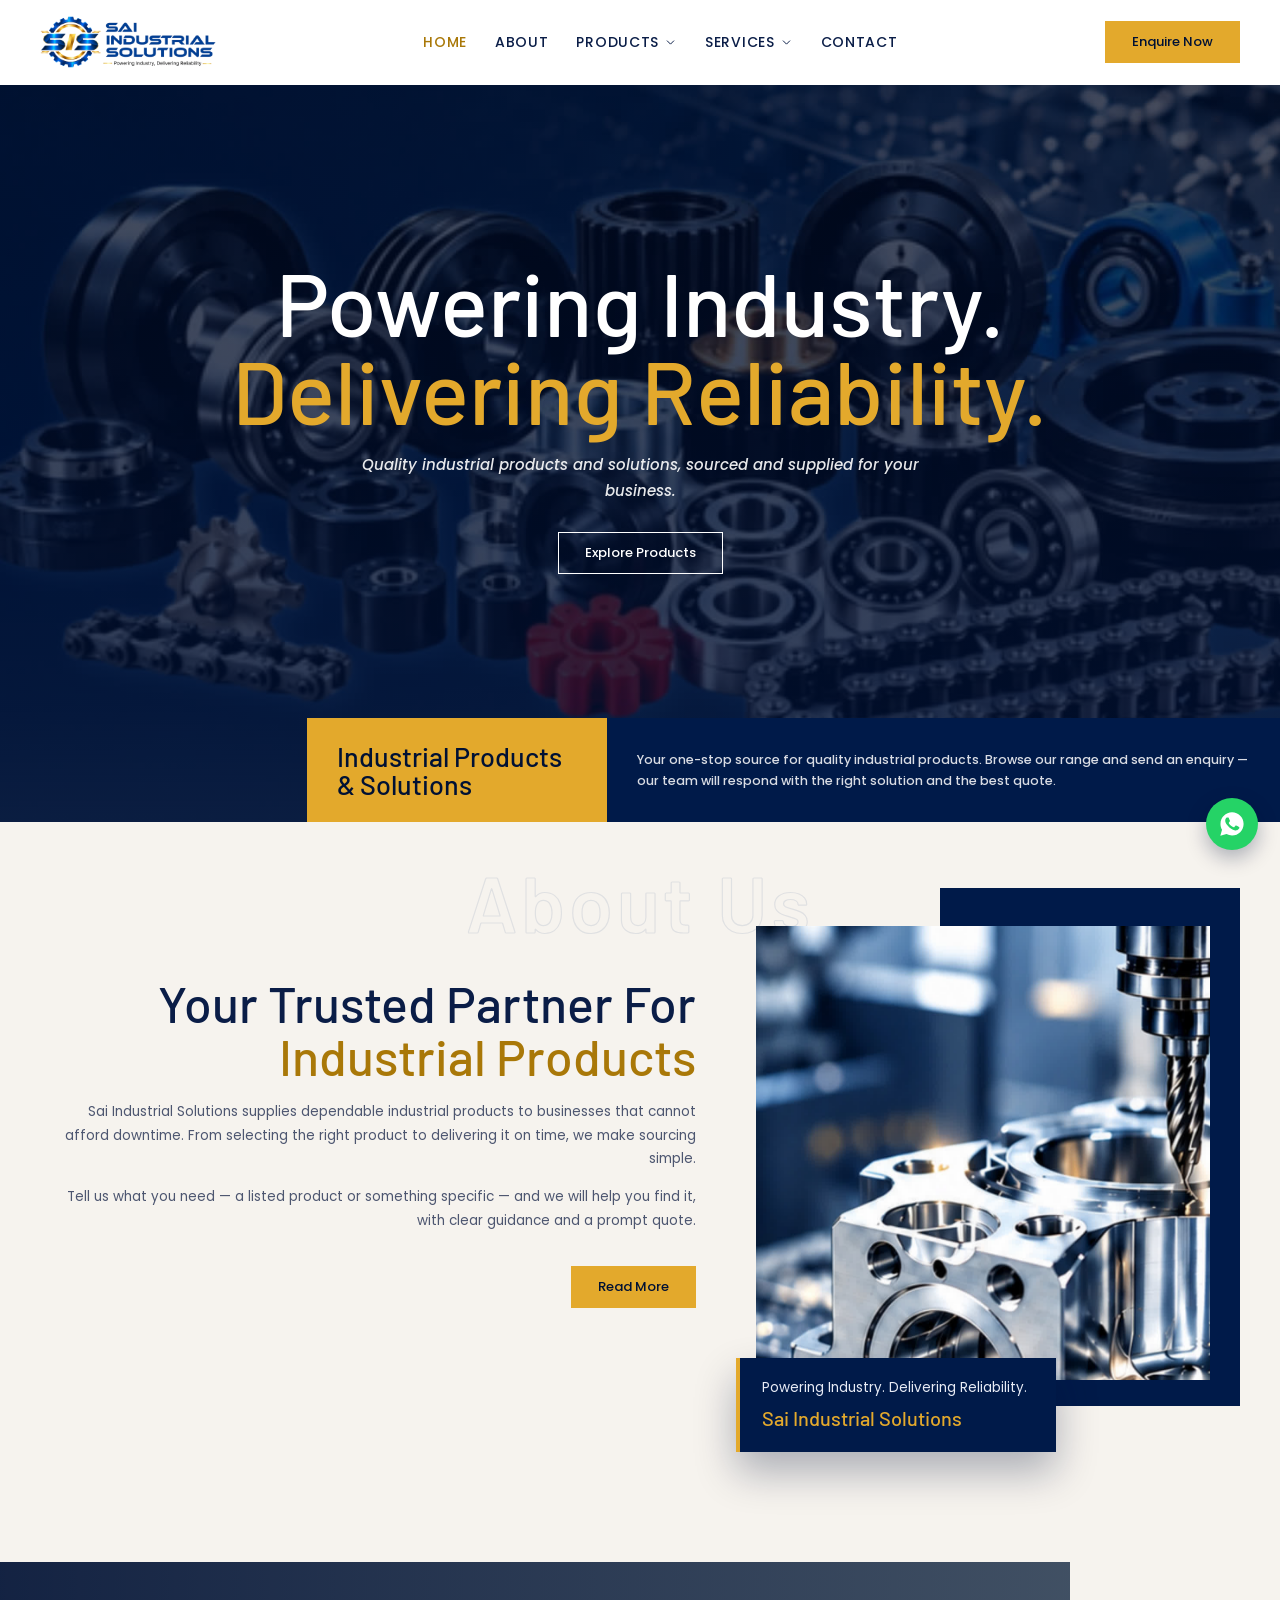
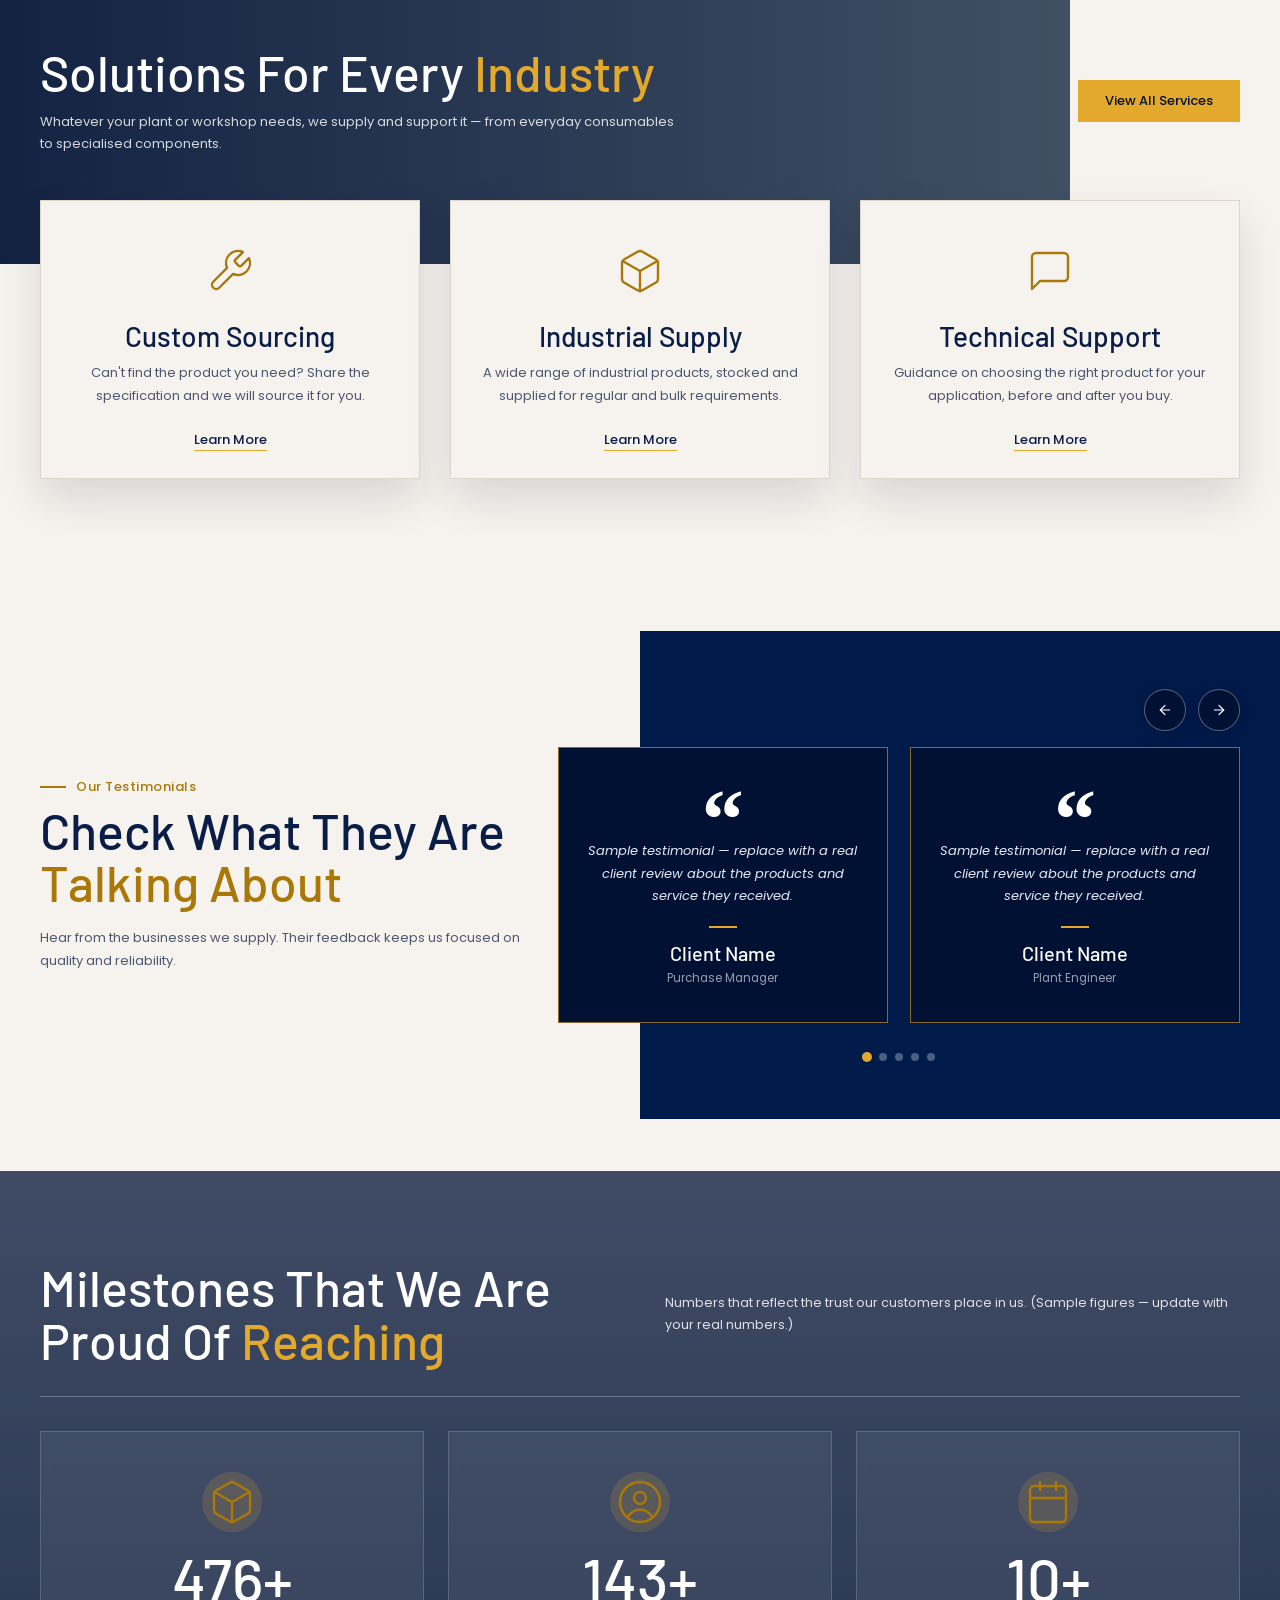
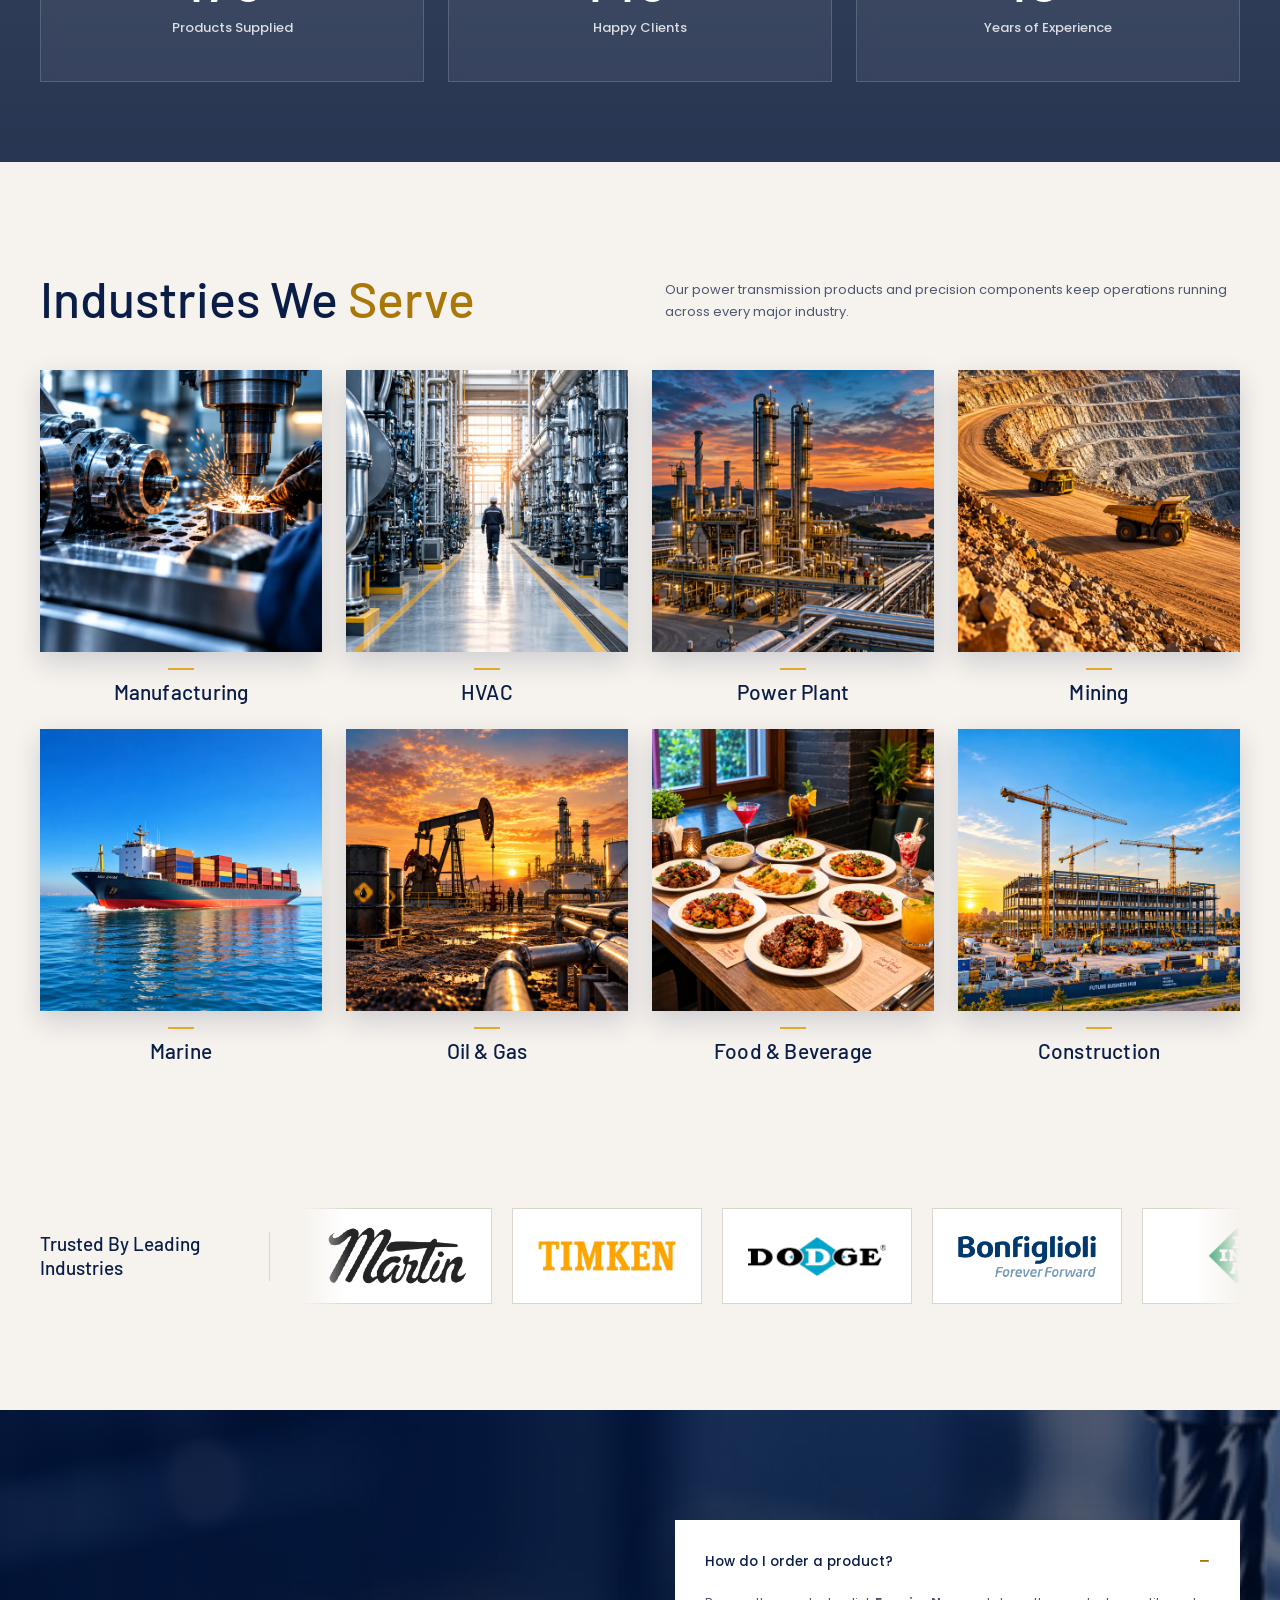
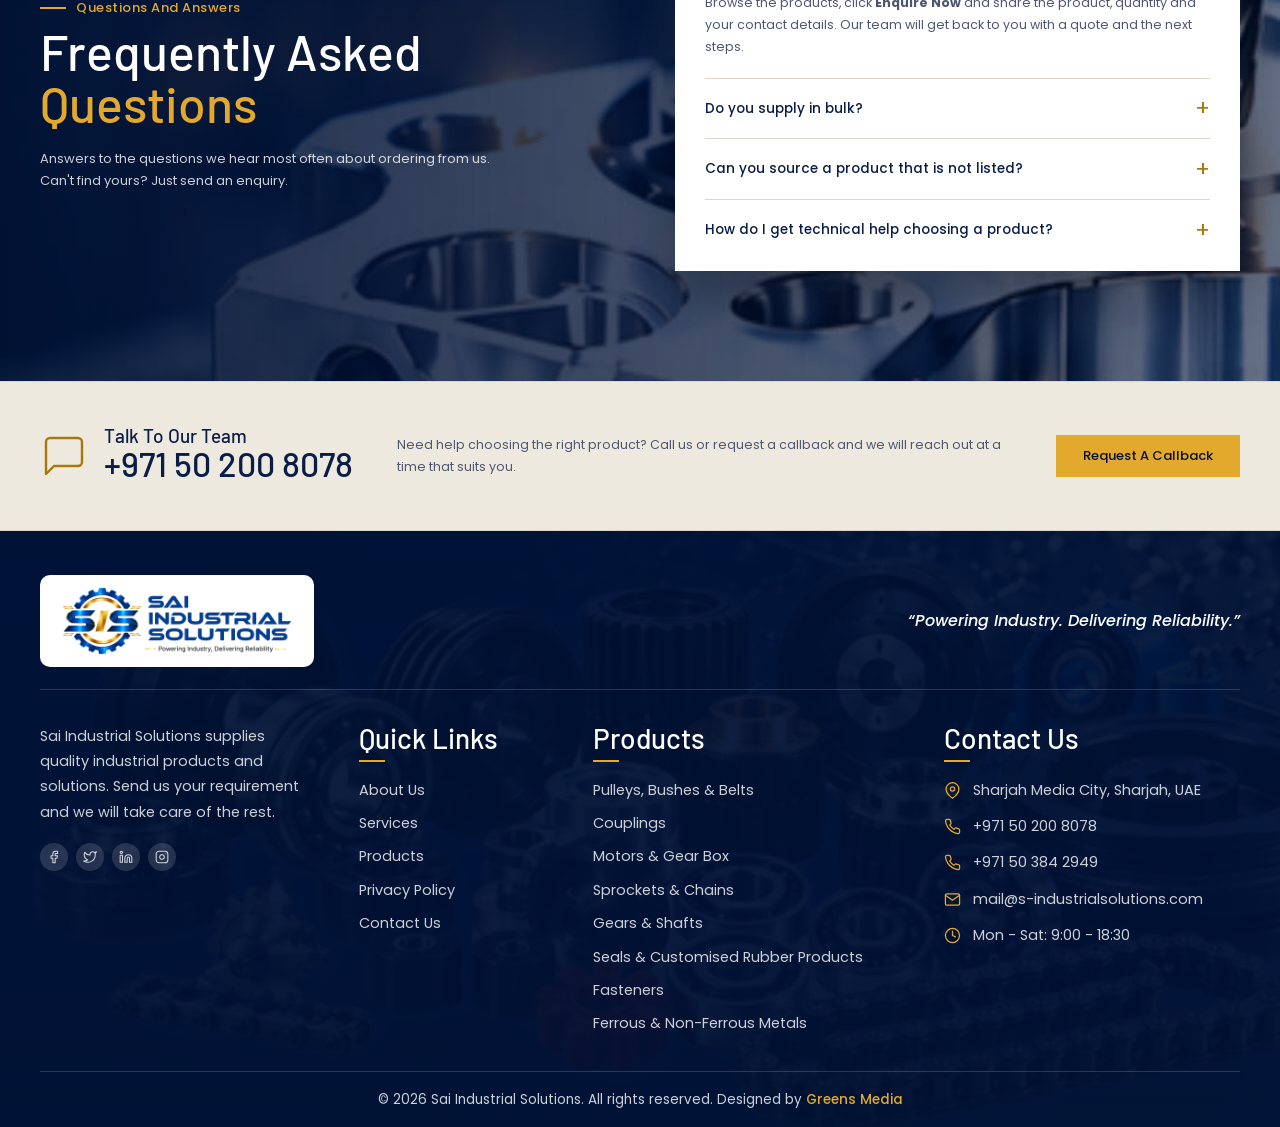
==== commit 738c49bc: "Back-to-top button on every page Co-Authored-By: Claude Sonnet 5.5 <noreply@anthropic.com>" ====
--- a/index.html
+++ b/index.html
@@ -45,6 +45,7 @@
     <symbol id="i-calendar" viewBox="0 0 24 24"><rect x="3" y="4" width="18" height="18" rx="2" ry="2"/><line x1="16" y1="2" x2="16" y2="6"/><line x1="8" y1="2" x2="8" y2="6"/><line x1="3" y1="10" x2="21" y2="10"/></symbol>
     <symbol id="i-user-circle" viewBox="0 0 24 24"><circle cx="12" cy="12" r="10"/><circle cx="12" cy="10" r="3"/><path d="M6.17 19a7 7 0 0 1 11.66 0"/></symbol>
     <symbol id="i-whatsapp" viewBox="0 0 24 24"><path d="M12.04 2C6.58 2 2.13 6.45 2.13 11.91c0 1.75.46 3.48 1.32 4.99L2 22l5.25-1.38a9.9 9.9 0 0 0 4.78 1.22h.01c5.46 0 9.91-4.45 9.91-9.91C21.95 6.45 17.5 2 12.04 2zm5.8 14.02c-.24.68-1.4 1.32-1.93 1.4-.5.08-1.14.11-1.84-.12-.42-.14-.97-.32-1.67-.63-2.94-1.27-4.86-4.22-5.01-4.42-.15-.2-1.2-1.6-1.2-3.05 0-1.45.76-2.16 1.03-2.46.27-.3.59-.37.79-.37.2 0 .4 0 .57.01.18.01.43-.07.67.51.25.6.85 2.06.92 2.21.07.15.12.33.02.53-.1.2-.15.32-.3.5-.15.18-.31.4-.44.54-.15.15-.3.31-.13.61.17.3.76 1.26 1.64 2.04 1.13 1 2.08 1.32 2.38 1.47.3.15.47.13.65-.08.18-.2.75-.87.95-1.17.2-.3.4-.25.68-.15.28.1 1.75.83 2.05.98.3.15.5.22.57.35.07.13.07.72-.17 1.4z"/></symbol>
+    <symbol id="i-arrow-up" viewBox="0 0 24 24"><line x1="12" y1="19" x2="12" y2="5"/><polyline points="5 12 12 5 19 12"/></symbol>
   </defs>
 </svg>
 
@@ -389,6 +390,8 @@
 
 </main>
 
+<button class="back-top" id="backTop" type="button" aria-label="Back to top" hidden><svg class="icon"><use href="#i-arrow-up"/></svg></button>
+
 <!-- ============ FOOTER ============ -->
 <footer class="footer">
   <div class="container">
--- a/assets/css/style.css
+++ b/assets/css/style.css
@@ -273,8 +273,8 @@
 .skill__bar i { display: block; height: 100%; width: var(--w); background: var(--gold); transition: width 1.5s cubic-bezier(.2, .7, .2, 1); }
 .js .skills:not(.is-in) .skill__bar i { width: 0; }
 .why__text > p { font-size: 13.5px; margin-bottom: 14px; }
-.features { display: grid; grid-template-columns: 1fr 1fr; gap: 28px 30px; margin-top: 32px; }
-.features li { display: flex; gap: 14px; align-items: flex-start; }
+.features { display: grid; grid-template-columns: repeat(3, minmax(0, 1fr)); gap: 24px; margin-top: 32px; }
+.features li { display: flex; flex-direction: column; gap: 10px; align-items: flex-start; }
 .features h4 { font: 500 23px/1.1 var(--font-head); color: var(--ink); margin-bottom: 4px; }
 .features p { font-size: 12.5px; line-height: 1.6; }
 
@@ -461,24 +461,24 @@
 .bookbar p { flex: 1; font-size: 12.5px; }
 
 /* ---------- Footer ---------- */
-.footer { color: rgba(255, 255, 255, .78); font-size: 13px; background: linear-gradient(rgba(0, 17, 52, .93), rgba(0, 17, 52, .97)), url('../img/placeholders/hero-products.jpg') center / cover; padding-top: 44px; }
+.footer { color: rgba(255, 255, 255, .8); font-size: 14.5px; background: linear-gradient(rgba(0, 17, 52, .93), rgba(0, 17, 52, .97)), url('../img/placeholders/hero-products.jpg') center / cover; padding-top: 44px; }
 .footer__top { display: flex; align-items: center; justify-content: space-between; gap: 40px; padding-bottom: 22px; border-bottom: 1px solid rgba(255, 255, 255, .16); }
-.footer__quote { font: italic 500 15px/1.6 var(--font-body); color: #fff; max-width: 560px; }
-.footer__grid { display: grid; grid-template-columns: 1.5fr 1fr 1.1fr 1.4fr; gap: 44px; padding: 34px 0; }
+.footer__quote { font: italic 500 16px/1.6 var(--font-body); color: #fff; max-width: 560px; }
+.footer__grid { display: grid; grid-template-columns: 1.3fr .9fr 1.45fr 1.4fr; gap: 44px; padding: 34px 0; }
 .footer__about p { margin-bottom: 18px; }
 .footer__about .social { margin-bottom: 18px; }
 .footer__about .social a { background: rgba(255, 255, 255, .14); }
 .footer__about .social a:hover { background: var(--gold); }
-.footer__contact { display: grid; gap: 10px; }
+.footer__contact { display: grid; gap: 11px; }
 .footer__contact li { display: flex; gap: 12px; align-items: flex-start; }
-.footer__contact .icon { color: var(--gold); width: 16px; height: 16px; margin-top: 4px; }
+.footer__contact .icon { color: var(--gold); width: 17px; height: 17px; margin-top: 4px; }
 .footer a:hover { color: var(--gold); }
-.footer__title { font: 500 26px/1 var(--font-head); color: #fff; margin-bottom: 16px; position: relative; padding-bottom: 10px; }
+.footer__title { font: 500 28px/1 var(--font-head); color: #fff; margin-bottom: 16px; position: relative; padding-bottom: 10px; }
 .footer__title::after { content: ''; position: absolute; left: 0; bottom: 0; width: 26px; height: 2px; background: var(--gold); }
-.footer__links { display: grid; gap: 7px; }
-.footer__links a { font-size: 12.5px; }
+.footer__links { display: grid; gap: 8px; }
+.footer__links a { font-size: 14.5px; }
 .footer__small { font-size: 12.5px; margin-bottom: 14px; }
-.footer__bottom { border-top: 1px solid rgba(255, 255, 255, .16); padding: 16px 0; text-align: center; font-size: 12px; }
+.footer__bottom { border-top: 1px solid rgba(255, 255, 255, .16); padding: 16px 0; text-align: center; font-size: 13.5px; }
 .footer__bottom a { color: var(--gold); font-weight: 500; transition: color .25s; }
 .footer__bottom a:hover { color: var(--gold-hover); text-decoration: underline; }
 
@@ -577,6 +577,7 @@
 @media (max-width: 767px) {
   .section-head--row { flex-direction: column; align-items: flex-start; }
   .features { grid-template-columns: 1fr; }
+  .features li { flex-direction: row; gap: 14px; }
   .tcard { flex-basis: 100%; }
   .counters { grid-template-columns: 1fr; gap: 18px; }
   .counters__item { padding: 30px 22px; }
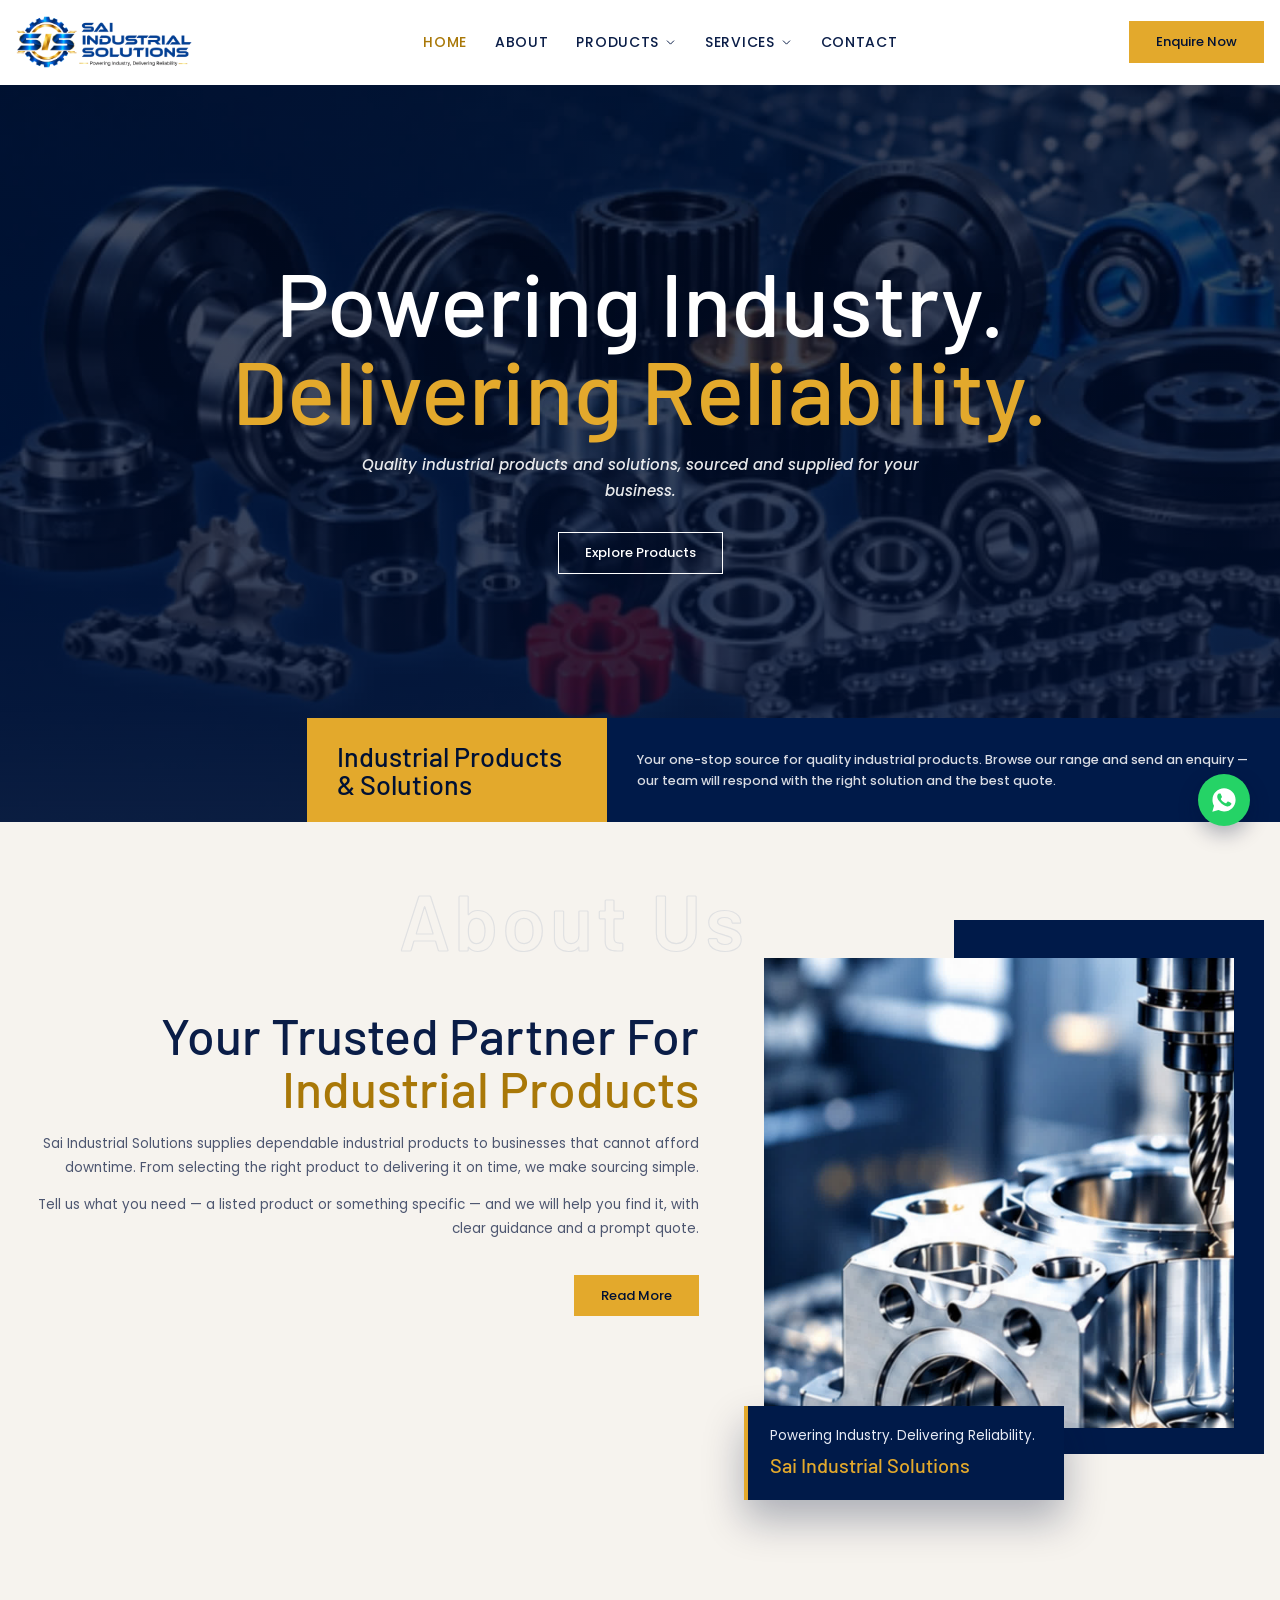
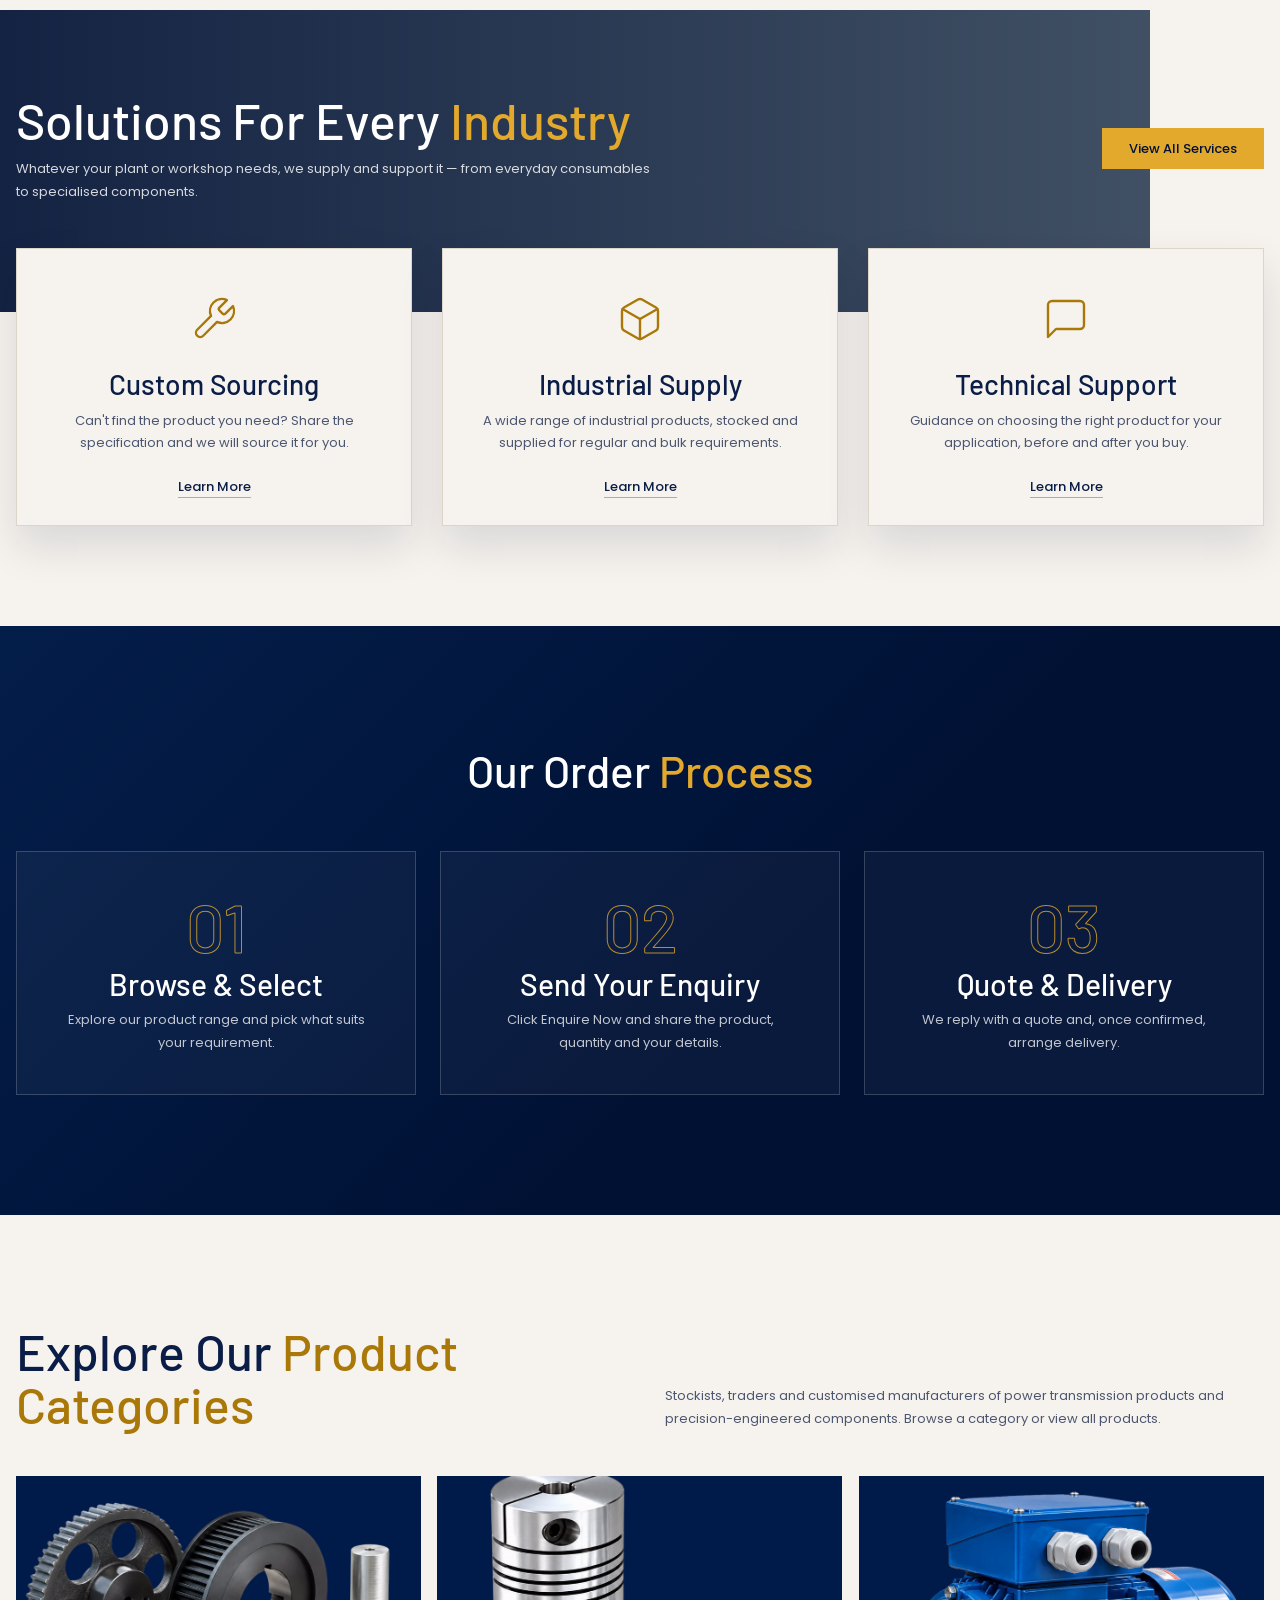
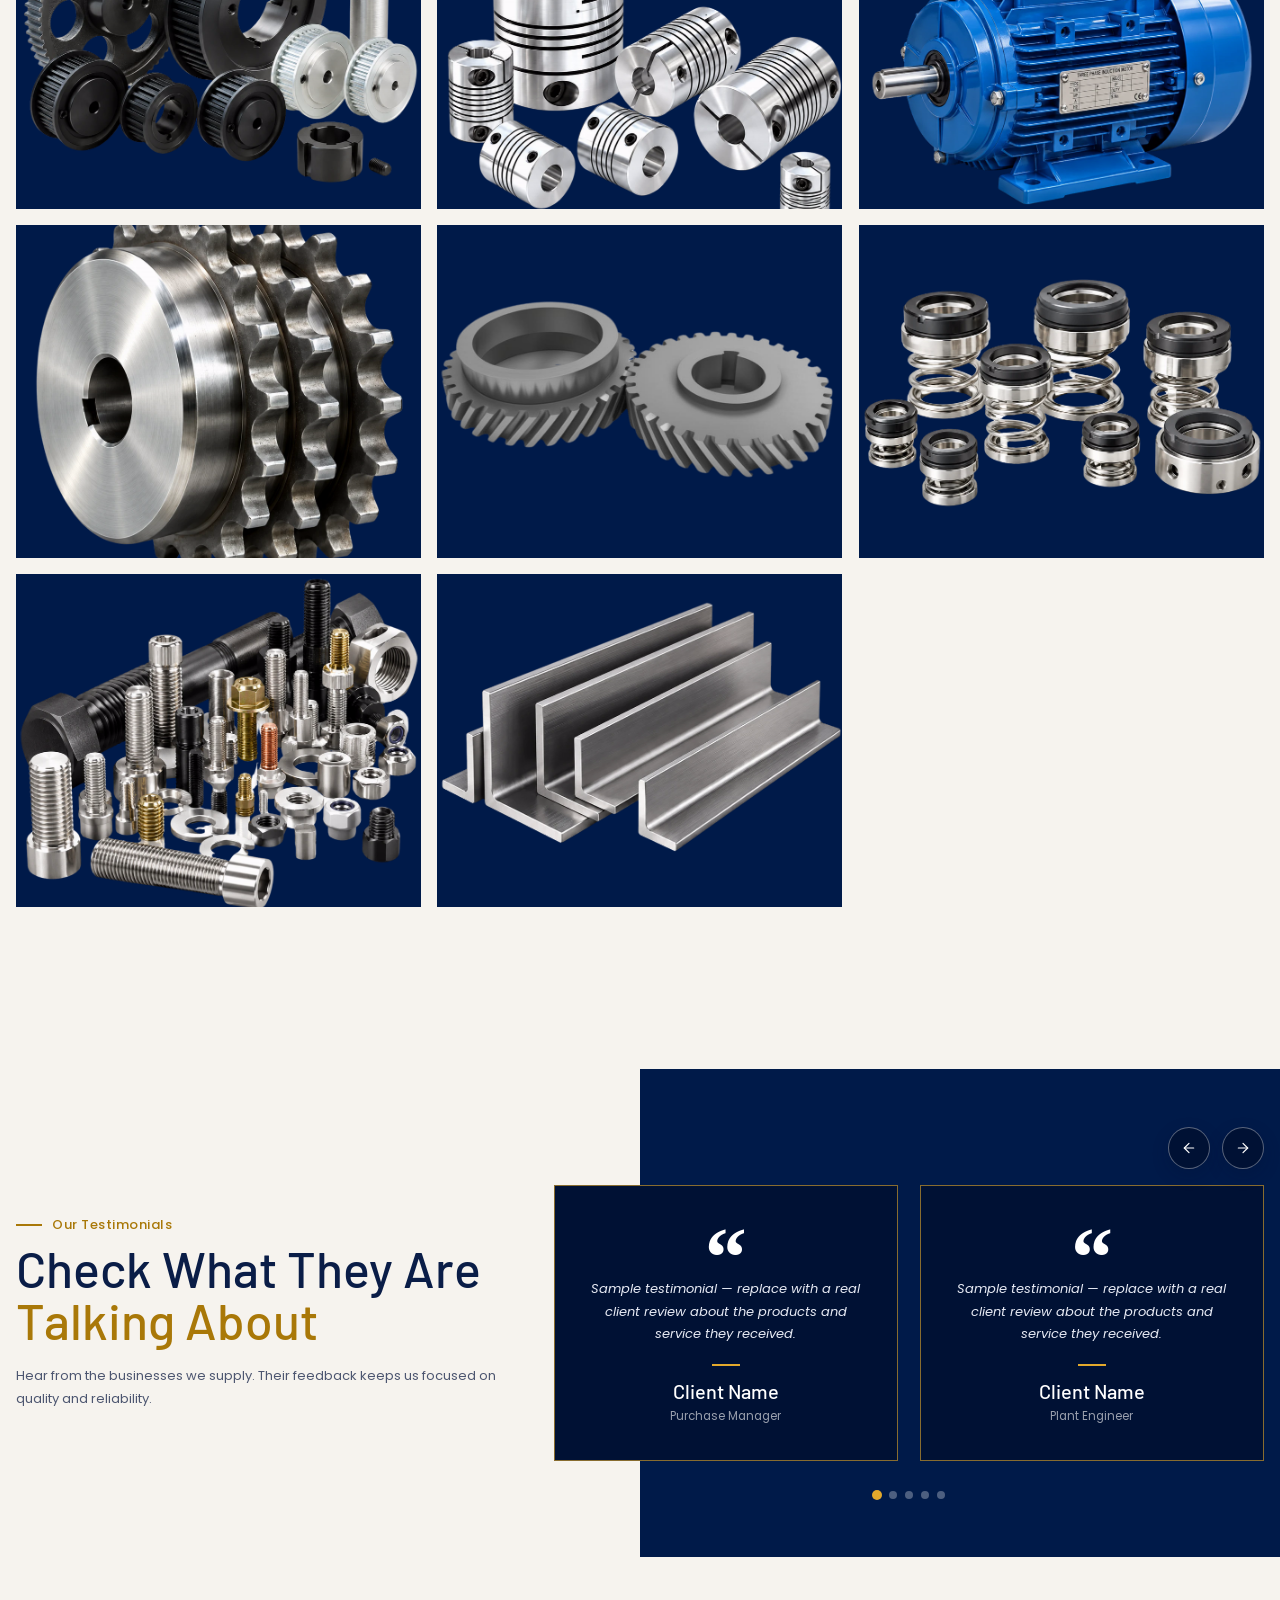
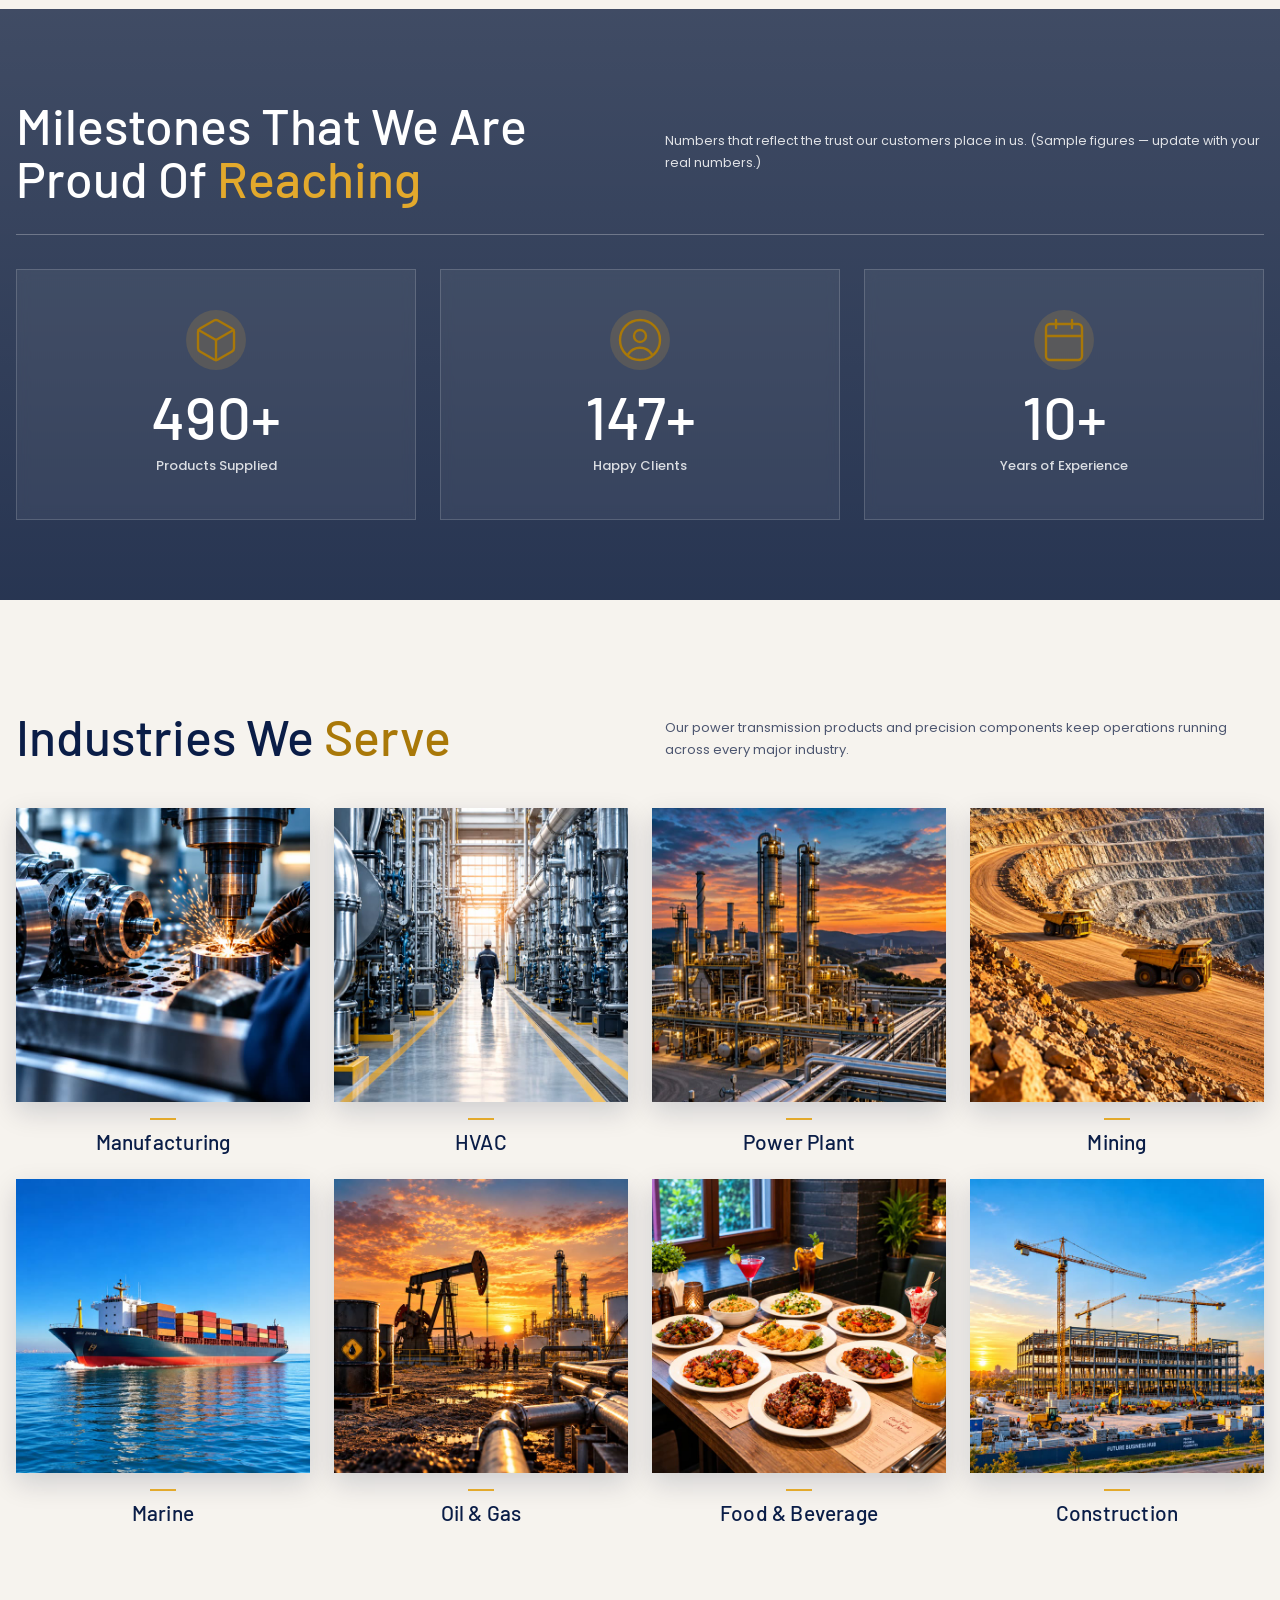
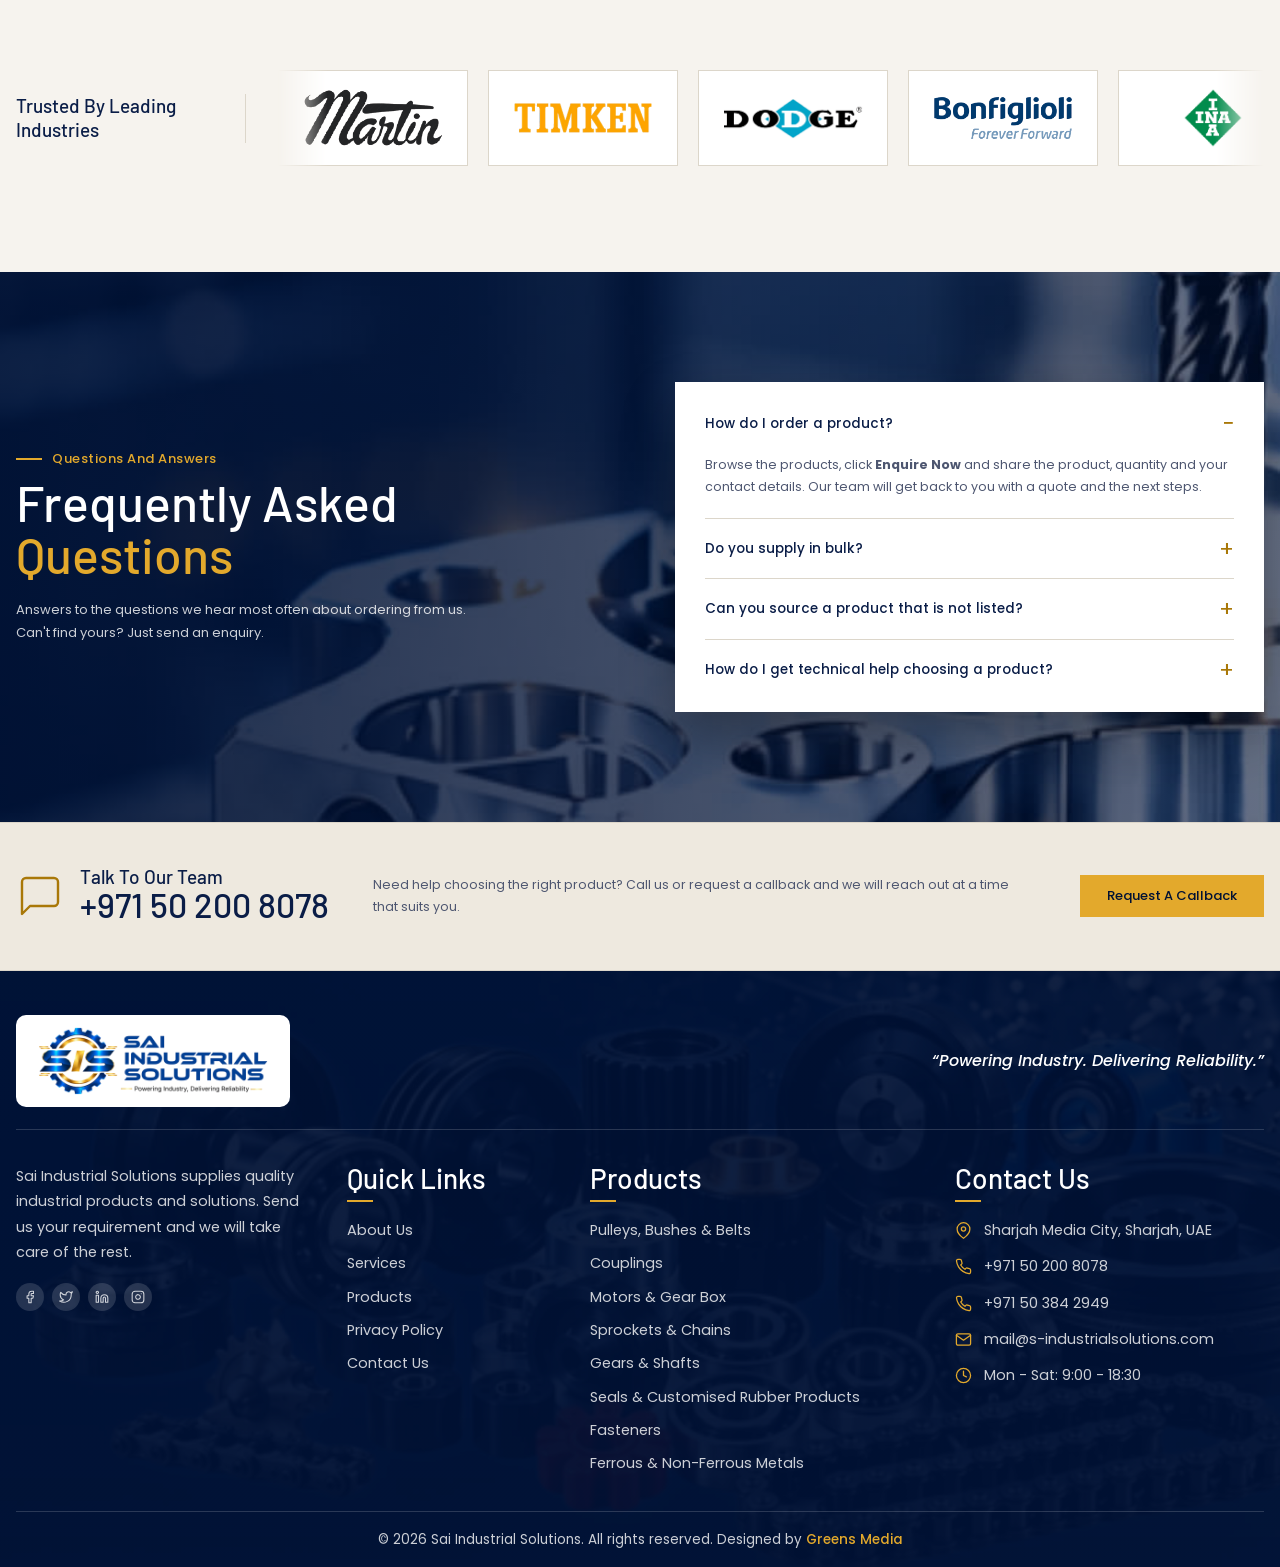
==== commit 10706f67: "Restore Product Categories and Our Order Process sections on the homepage (accidentally removed by t" ====
--- a/index.html
+++ b/index.html
@@ -183,6 +183,68 @@
       <p>Guidance on choosing the right product for your application, before and after you buy.</p>
       <a href="services.html#technical-support" class="link">Learn More</a>
     </article>
+      </div>
+    </div>
+  </div>
+</section>
+
+<!-- ============ 6. WORK PROCESS ============ -->
+<section class="process" aria-labelledby="processTitle">
+  <div class="container">
+    <h2 class="process__title" id="processTitle">Our Order <span>Process</span></h2>
+    <ol class="process__steps">
+      <li class="process__card reveal"><span class="num">01</span><h3>Browse &amp; Select</h3><p>Explore our product range and pick what suits your requirement.</p><span class="process__arrow" aria-hidden="true"><svg class="icon"><use href="#i-arrow"/></svg></span></li>
+      <li class="process__card reveal"><span class="num">02</span><h3>Send Your Enquiry</h3><p>Click Enquire Now and share the product, quantity and your details.</p><span class="process__arrow" aria-hidden="true"><svg class="icon"><use href="#i-arrow"/></svg></span></li>
+      <li class="process__card reveal"><span class="num">03</span><h3>Quote &amp; Delivery</h3><p>We reply with a quote and, once confirmed, arrange delivery.</p></li>
+    </ol>
+  </div>
+</section>
+
+<!-- ============ 7. PRODUCTS (was "Latest Projects") ============ -->
+<section class="section products" id="products">
+  <div class="container">
+    <div class="section-head reveal">
+      <h2 class="title">Explore Our <span>Product Categories</span></h2>
+      <p>Stockists, traders and customised manufacturers of power transmission products and precision-engineered components. Browse a category or view all products.</p>
+    </div>
+    <div class="pgrid">
+      <div class="pgrid__row">
+        <article class="pcard reveal">
+          <picture><source media="(max-width: 767px)" srcset="assets/img/placeholders/home-power-transmission-m.png"><img src="assets/img/placeholders/home-power-transmission.png" alt="Pulleys, Bushes &amp; Belts" loading="lazy"></picture>
+          <div class="pcard__over"><h3>Pulleys, Bushes &amp; Belts</h3><a href="products.html#pulleys-belts" class="btn btn--outline btn--sm">View Products</a></div>
+        </article>
+        <article class="pcard reveal">
+          <picture><source media="(max-width: 767px)" srcset="assets/img/placeholders/home-couplings-gear-m.png"><img src="assets/img/placeholders/home-couplings-gear.png" alt="Couplings" loading="lazy"></picture>
+          <div class="pcard__over"><h3>Couplings</h3><a href="products.html#couplings" class="btn btn--outline btn--sm">View Products</a></div>
+        </article>
+        <article class="pcard reveal">
+          <picture><source media="(max-width: 767px)" srcset="assets/img/placeholders/home-motors-gearbox-m.png"><img src="assets/img/placeholders/home-motors-gearbox.png" alt="Motors &amp; Gear Box" loading="lazy"></picture>
+          <div class="pcard__over"><h3>Motors &amp; Gear Box</h3><a href="products.html#motors-gearbox" class="btn btn--outline btn--sm">View Products</a></div>
+        </article>
+      </div>
+      <div class="pgrid__row">
+        <article class="pcard reveal">
+          <picture><source media="(max-width: 767px)" srcset="assets/img/placeholders/home-sprockets-chains-m.png"><img src="assets/img/placeholders/home-sprockets-chains.png" alt="Sprockets &amp; Chains" loading="lazy"></picture>
+          <div class="pcard__over"><h3>Sprockets &amp; Chains</h3><a href="products.html#sprockets-chains" class="btn btn--outline btn--sm">View Products</a></div>
+        </article>
+        <article class="pcard reveal">
+          <picture><source media="(max-width: 767px)" srcset="assets/img/placeholders/home-gears-shafts-m.png"><img src="assets/img/placeholders/home-gears-shafts.png" alt="Gears &amp; Shafts" loading="lazy"></picture>
+          <div class="pcard__over"><h3>Gears &amp; Shafts</h3><a href="products.html#gears-shafts" class="btn btn--outline btn--sm">View Products</a></div>
+        </article>
+        <article class="pcard reveal">
+          <picture><source media="(max-width: 767px)" srcset="assets/img/placeholders/home-seals-rubber-nylon-m.png"><img src="assets/img/placeholders/home-seals-rubber-nylon.png" alt="Seals &amp; Customised Rubber Products" loading="lazy"></picture>
+          <div class="pcard__over"><h3>Seals &amp; Customised Rubber Products</h3><a href="products.html#seals-rubber" class="btn btn--outline btn--sm">View Products</a></div>
+        </article>
+      </div>
+      <div class="pgrid__row pgrid__row--2">
+        <article class="pcard reveal">
+          <picture><source media="(max-width: 767px)" srcset="assets/img/placeholders/home-industrial-components-m.png"><img src="assets/img/placeholders/home-industrial-components.png" alt="Fasteners" loading="lazy"></picture>
+          <div class="pcard__over"><h3>Fasteners</h3><a href="products.html#fasteners" class="btn btn--outline btn--sm">View Products</a></div>
+        </article>
+        <article class="pcard reveal">
+          <picture><source media="(max-width: 767px)" srcset="assets/img/placeholders/home-ferrous-metals-m.png"><img src="assets/img/placeholders/home-ferrous-metals.png" alt="Ferrous &amp; Non-Ferrous Metals" loading="lazy"></picture>
+          <div class="pcard__over"><h3>Ferrous &amp; Non-Ferrous Metals</h3><a href="products.html#metals" class="btn btn--outline btn--sm">View Products</a></div>
+        </article>
       </div>
     </div>
   </div>
--- a/assets/css/style.css
+++ b/assets/css/style.css
@@ -20,14 +20,15 @@
   --line: #dcd6ca;
   --font-head: 'Barlow', 'Arial Narrow', sans-serif;
   --font-body: 'Poppins', system-ui, -apple-system, 'Segoe UI', sans-serif;
-  --container: 1200px;
+  --container: 1360px;
+  --fs: 1;
 }
 
 *, *::before, *::after { box-sizing: border-box; }
 html { scroll-behavior: smooth; scroll-padding-top: 90px; -webkit-text-size-adjust: 100%; }
 body {
   margin: 0;
-  font: 400 15px/1.75 var(--font-body);
+  font: 400 calc(15px * var(--fs))/1.75 var(--font-body);
   color: var(--text);
   background: var(--bg);
   -webkit-font-smoothing: antialiased;
@@ -50,7 +51,7 @@
 
 /* ---------- Typography helpers ---------- */
 .title {
-  font: 500 clamp(34px, 4.4vw, 50px)/1.05 var(--font-head);
+  font: 500 clamp(calc(34px * var(--fs)), 4.4vw, calc(50px * var(--fs)))/1.05 var(--font-head);
   color: var(--ink);
   margin-bottom: 18px;
 }
@@ -59,20 +60,20 @@
 .title--light span { color: var(--gold); }
 .eyebrow {
   display: flex; align-items: center; gap: 10px;
-  font: 500 13px/1.4 var(--font-body);
+  font: 500 calc(13px * var(--fs))/1.4 var(--font-body);
   letter-spacing: .04em;
   color: var(--gold-dk);
   margin-bottom: 8px;
 }
 .eyebrow::before { content: ''; width: 26px; height: 2px; background: currentColor; }
-.link { font-size: 13px; font-weight: 500; color: var(--ink); border-bottom: 1px solid var(--gold); padding-bottom: 1px; }
+.link { font-size: calc(13px * var(--fs)); font-weight: 500; color: var(--ink); border-bottom: 1px solid var(--gold); padding-bottom: 1px; }
 .link:hover { color: var(--gold-dk); }
 
 /* ---------- Buttons ---------- */
 .btn {
   display: inline-flex; align-items: center; justify-content: center; gap: 8px;
   padding: 12px 26px;
-  font: 500 13px/1.2 var(--font-body);
+  font: 500 calc(13px * var(--fs))/1.2 var(--font-body);
   border: 1px solid transparent; border-radius: 0;
   cursor: pointer; white-space: nowrap;
   transition: background .25s, color .25s, border-color .25s, transform .25s;
@@ -82,7 +83,7 @@
 .btn--gold:hover { background: var(--gold-hover); }
 .btn--outline { border-color: #fff; color: #fff; background: transparent; }
 .btn--outline:hover { background: var(--gold); border-color: var(--gold); color: var(--navy-950); }
-.btn--sm { padding: 9px 20px; font-size: 12px; }
+.btn--sm { padding: 9px 20px; font-size: calc(12px * var(--fs)); }
 .btn--block { width: 100%; }
 .icon-btn {
   display: inline-grid; place-items: center; width: 38px; height: 38px;
@@ -114,7 +115,7 @@
 .nav { flex: 1; display: flex; justify-content: center; min-width: 0; }
 .nav__list { display: flex; }
 .nav__list > li { position: relative; }
-.nav a { display: flex; align-items: center; gap: 5px; padding: 30px 14px; font-size: 14px; font-weight: 500; letter-spacing: .05em; text-transform: uppercase; transition: color .25s; }
+.nav a { display: flex; align-items: center; gap: 5px; padding: 30px 14px; font-size: calc(14px * var(--fs)); font-weight: 500; letter-spacing: .05em; text-transform: uppercase; transition: color .25s; }
 .nav a:hover, .nav a.is-active, .has-sub:hover > a { color: var(--gold-dk); }
 .sub {
   position: absolute; top: 100%; left: 0; min-width: 270px;
@@ -124,7 +125,7 @@
   box-shadow: 0 18px 40px rgba(0, 0, 0, .3); color: #fff;
 }
 .has-sub:hover > .sub, .has-sub:focus-within > .sub { opacity: 1; visibility: visible; transform: none; }
-.sub a { padding: 9px 20px; text-transform: none; letter-spacing: 0; font-size: 13px; border-bottom: 1px solid rgba(255, 255, 255, .07); }
+.sub a { padding: 9px 20px; text-transform: none; letter-spacing: 0; font-size: calc(13px * var(--fs)); border-bottom: 1px solid rgba(255, 255, 255, .07); }
 .sub li:last-child a { border-bottom: 0; }
 .sub a:hover { background: rgba(255, 255, 255, .05); padding-left: 26px; color: var(--gold); }
 .nav-toggle { display: none; }
@@ -149,9 +150,9 @@
 }
 .info-panel.is-open { transform: none; visibility: visible; }
 .info-panel__close { position: absolute; top: 14px; right: 14px; }
-.info-panel h3 { font: 500 30px/1.1 var(--font-head); margin: 18px 0 10px; }
-.info-panel p { font-size: 13px; color: rgba(255, 255, 255, .75); }
-.info-panel__list { margin: 22px 0 28px; display: grid; gap: 14px; font-size: 13px; }
+.info-panel h3 { font: 500 calc(30px * var(--fs))/1.1 var(--font-head); margin: 18px 0 10px; }
+.info-panel p { font-size: calc(13px * var(--fs)); color: rgba(255, 255, 255, .75); }
+.info-panel__list { margin: 22px 0 28px; display: grid; gap: 14px; font-size: calc(13px * var(--fs)); }
 .info-panel__list li { display: flex; gap: 12px; align-items: flex-start; }
 .info-panel__list .icon { color: var(--gold); margin-top: 3px; }
 
@@ -170,28 +171,28 @@
 .hero__content { position: relative; z-index: 2; display: grid; }
 .hero__slide-content { grid-area: 1 / 1; opacity: 0; transition: opacity 1.2s ease; pointer-events: none; }
 .hero__slide-content.is-active { opacity: 1; pointer-events: auto; }
-.hero h1 { font: 500 clamp(46px, 7vw, 92px)/.98 var(--font-head); margin-bottom: 18px; }
+.hero h1 { font: 500 clamp(calc(46px * var(--fs)), 7vw, calc(92px * var(--fs)))/.98 var(--font-head); margin-bottom: 18px; }
 .hero h1 span { color: var(--gold); }
-.hero p { font-style: italic; font-weight: 500; font-size: 15px; max-width: 560px; margin: 0 auto 28px; color: rgba(255, 255, 255, .9); }
+.hero p { font-style: italic; font-weight: 500; font-size: calc(15px * var(--fs)); max-width: 560px; margin: 0 auto 28px; color: rgba(255, 255, 255, .9); }
 .hero__strip { position: absolute; z-index: 2; bottom: 0; left: 24%; right: 0; display: grid; grid-template-columns: 300px 1fr; min-height: 104px; }
 .hero__strip > div { display: flex; align-items: center; padding: 18px 30px; text-align: left; }
-.hero__strip-b { background: var(--gold); color: var(--navy-950); font: 500 27px/1.05 var(--font-head); }
+.hero__strip-b { background: var(--gold); color: var(--navy-950); font: 500 calc(27px * var(--fs))/1.05 var(--font-head); }
 .hero__strip-c { background: var(--navy-900); }
-.hero__strip-c p { margin: 0; max-width: none; font-style: normal; font-weight: 500; font-size: 12.5px; line-height: 1.7; color: rgba(255, 255, 255, .85); }
+.hero__strip-c p { margin: 0; max-width: none; font-style: normal; font-weight: 500; font-size: calc(12.5px * var(--fs)); line-height: 1.7; color: rgba(255, 255, 255, .85); }
 
 /* ---------- Shared section ---------- */
 .section { padding: 110px 0; }
 .section-head { display: grid; grid-template-columns: 1fr 1fr; gap: 50px; align-items: end; margin-bottom: 46px; }
 .section-head .title { margin-bottom: 0; }
-.section-head p { font-size: 13px; }
+.section-head p { font-size: calc(13px * var(--fs)); }
 .section-head--row { display: flex; justify-content: space-between; align-items: flex-end; gap: 30px; }
 .section-head--row p { margin-top: 12px; max-width: 520px; }
 
 /* ---------- 2. About ---------- */
-.about { position: relative; overflow: hidden; padding-top: 40px; }
+.about { position: relative; overflow: hidden; padding-top: 72px; }
 .about__watermark {
-  position: absolute; top: 40px; left: 0; right: 0; z-index: 0; text-align: center;
-  font: 600 clamp(44px, 6.2vw, 100px)/1 var(--font-head); letter-spacing: .05em; color: transparent;
+  position: absolute; top: 72px; left: 0; right: 0; z-index: 0; text-align: center;
+  font: 600 clamp(calc(44px * var(--fs)), 6.2vw, calc(100px * var(--fs)))/1 var(--font-head); letter-spacing: .05em; color: transparent;
   -webkit-text-stroke: 1.2px rgba(1, 42, 107, .09); pointer-events: none; user-select: none; white-space: nowrap;
 }
 .about__grid {
@@ -199,7 +200,7 @@
   margin-top: clamp(80px, 9vw, 140px);
 }
 .about__text { text-align: right; }
-.about__text p { margin-bottom: 14px; font-size: 13.5px; }
+.about__text p { margin-bottom: 14px; font-size: calc(13.5px * var(--fs)); }
 .about__row { display: flex; align-items: center; justify-content: flex-end; gap: 34px; flex-wrap: wrap; margin-top: 34px; }
 .about__media { position: relative; max-width: 500px; margin: clamp(-115px, -7vw, -85px) 0 0 auto; padding: 38px 30px 72px 0; }
 .about__frame { position: absolute; top: 0; right: 0; left: 38%; bottom: 46px; background: var(--navy-900); }
@@ -209,8 +210,8 @@
   padding: 18px 22px; background: var(--navy-900); border-left: 4px solid var(--gold); color: #fff;
   box-shadow: 0 20px 40px rgba(0, 17, 52, .3);
 }
-.about__quote p { font-size: 13.5px; color: #e8ecf6; margin-bottom: 8px; }
-.about__quote cite { font: 500 20px/1 var(--font-head); font-style: normal; color: var(--gold); }
+.about__quote p { font-size: calc(13.5px * var(--fs)); color: #e8ecf6; margin-bottom: 8px; }
+.about__quote cite { font: 500 calc(20px * var(--fs))/1 var(--font-head); font-style: normal; color: var(--gold); }
 
 /* ---------- 2b. About — full-width stacked variant (about.html only, via .about--full) ---------- */
 .about--full { padding-top: 100px; padding-bottom: 30px; overflow: visible; }
@@ -222,20 +223,20 @@
 /* ---------- 3. Clients (uses the .brands marquee below) ---------- */
 .logo-ph { display: inline-flex; align-items: center; gap: 8px; color: #a1a8b8; font-weight: 500; white-space: nowrap; }
 .logo-ph i { width: 26px; height: 26px; border-radius: 6px; background: currentColor; opacity: .55; }
-.logo-ph--a { font: 500 34px/1 var(--font-head); }
+.logo-ph--a { font: 500 calc(34px * var(--fs))/1 var(--font-head); }
 .logo-ph--a b { font-weight: 500; color: #7d859a; }
-.logo-ph--b { letter-spacing: .34em; font-size: 13px; }
-.logo-ph--c { letter-spacing: .3em; font-size: 12px; }
+.logo-ph--b { letter-spacing: .34em; font-size: calc(13px * var(--fs)); }
+.logo-ph--c { letter-spacing: .3em; font-size: calc(12px * var(--fs)); }
 
 /* ---------- 4. Services ---------- */
 .services__banner { position: relative; color: #fff; padding: 84px 0 108px; }
 .services__banner::before {
-  content: ''; position: absolute; inset: 0 calc(50% - 600px + 170px) 0 0; z-index: 0;
+  content: ''; position: absolute; inset: 0 max(0px, calc(50% - (var(--container) / 2) + 170px)) 0 0; z-index: 0;
   background: linear-gradient(90deg, rgba(0, 17, 52, .92), rgba(1, 23, 51, .74)), url('../img/placeholders/hero-products.jpg') center / cover fixed;
 }
 .services__banner-inner { position: relative; z-index: 1; display: flex; align-items: center; justify-content: space-between; gap: 40px; }
 .services__banner-inner > div { max-width: 640px; }
-.services__banner-inner p { font-size: 13px; color: rgba(255, 255, 255, .82); }
+.services__banner-inner p { font-size: calc(13px * var(--fs)); color: rgba(255, 255, 255, .82); }
 .services__banner .title { margin-bottom: 12px; }
 .services__grid { position: relative; z-index: 1; display: grid; grid-template-columns: repeat(3, 1fr); gap: 30px; margin-top: -64px; padding-bottom: 100px; }
 .svc {
@@ -245,8 +246,8 @@
 }
 .svc:hover { border-color: var(--gold); box-shadow: 0 24px 46px rgba(0, 17, 52, .16); transform: translateY(-4px); }
 .svc .icon { margin: 0 auto 18px; }
-.svc h3 { font: 500 28px/1.1 var(--font-head); color: var(--ink); margin-bottom: 10px; }
-.svc p { font-size: 13px; margin-bottom: 18px; }
+.svc h3 { font: 500 calc(28px * var(--fs))/1.1 var(--font-head); color: var(--ink); margin-bottom: 10px; }
+.svc p { font-size: calc(13px * var(--fs)); margin-bottom: 18px; }
 
 /* ---------- 4b. Vision & Mission ---------- */
 .vm__grid { display: grid; grid-template-columns: 1fr 1fr; gap: 30px; }
@@ -256,8 +257,8 @@
 }
 .vm__card:hover { border-color: var(--gold); box-shadow: 0 20px 40px rgba(0, 17, 52, .1); transform: translateY(-4px); }
 .vm__icon { display: grid; place-items: center; width: 64px; height: 64px; margin-bottom: 20px; border-radius: 50%; background: rgba(227, 169, 44, .14); color: var(--gold); }
-.vm__card h3 { font: 500 27px/1.1 var(--font-head); color: var(--ink); margin-bottom: 10px; }
-.vm__card p { font-size: 13.5px; line-height: 1.7; }
+.vm__card h3 { font: 500 calc(27px * var(--fs))/1.1 var(--font-head); color: var(--ink); margin-bottom: 10px; }
+.vm__card p { font-size: calc(13.5px * var(--fs)); line-height: 1.7; }
 
 /* ---------- 5. Why choose us ---------- */
 .why__grid { display: grid; grid-template-columns: 1fr 1.05fr; gap: 80px; align-items: center; }
@@ -267,22 +268,22 @@
 .why__img--b { aspect-ratio: 3 / 3.9; margin-top: 46px; }
 .skills { position: absolute; left: 18%; bottom: 0; width: 82%; padding: 26px 30px 20px; background: var(--navy-950); color: #fff; box-shadow: 0 22px 44px rgba(0, 17, 52, .3); }
 .skill + .skill { margin-top: 14px; }
-.skill__head { display: flex; justify-content: space-between; align-items: center; font-size: 12.5px; font-weight: 500; margin-bottom: 8px; }
-.skill__head b { display: grid; place-items: center; width: 36px; height: 36px; border-radius: 50%; background: var(--gold); color: var(--navy-950); font-size: 10.5px; font-weight: 600; }
+.skill__head { display: flex; justify-content: space-between; align-items: center; font-size: calc(12.5px * var(--fs)); font-weight: 500; margin-bottom: 8px; }
+.skill__head b { display: grid; place-items: center; width: 36px; height: 36px; border-radius: 50%; background: var(--gold); color: var(--navy-950); font-size: calc(10.5px * var(--fs)); font-weight: 600; }
 .skill__bar { height: 4px; background: rgba(255, 255, 255, .18); }
 .skill__bar i { display: block; height: 100%; width: var(--w); background: var(--gold); transition: width 1.5s cubic-bezier(.2, .7, .2, 1); }
 .js .skills:not(.is-in) .skill__bar i { width: 0; }
-.why__text > p { font-size: 13.5px; margin-bottom: 14px; }
+.why__text > p { font-size: calc(13.5px * var(--fs)); margin-bottom: 14px; }
 .features { display: grid; grid-template-columns: repeat(3, minmax(0, 1fr)); gap: 24px; margin-top: 32px; }
 .features li { display: flex; flex-direction: column; gap: 10px; align-items: flex-start; }
-.features h4 { font: 500 23px/1.1 var(--font-head); color: var(--ink); margin-bottom: 4px; }
-.features p { font-size: 12.5px; line-height: 1.6; }
+.features h4 { font: 500 calc(23px * var(--fs))/1.1 var(--font-head); color: var(--ink); margin-bottom: 4px; }
+.features p { font-size: calc(12.5px * var(--fs)); line-height: 1.6; }
 
 /* ---------- 6. Process ---------- */
 .process { position: relative; padding: 120px 0; background: var(--navy-950); color: #fff; overflow: hidden; }
 .process::before { content: ''; position: absolute; inset: 0; background: linear-gradient(135deg, rgba(10, 53, 115, .35), transparent 60%); }
 .process .container { position: relative; }
-.process__title { text-align: center; font: 500 clamp(30px, 4vw, 44px)/1.15 var(--font-head); margin-bottom: 54px; }
+.process__title { text-align: center; font: 500 clamp(calc(30px * var(--fs)), 4vw, calc(44px * var(--fs)))/1.15 var(--font-head); margin-bottom: 54px; }
 .process__title span { color: var(--gold); }
 .process__steps { position: relative; display: grid; grid-template-columns: repeat(3, 1fr); gap: 24px; }
 .process__card {
@@ -297,9 +298,9 @@
 }
 .process__arrow .icon { width: 18px; height: 18px; stroke-width: 2.4; }
 .process__card:hover .process__arrow { opacity: 1; transform: translateY(-50%) translateX(0); }
-.num { display: block; font: 500 68px/1 var(--font-head); color: transparent; -webkit-text-stroke: 1px rgba(227, 169, 44, .8); margin-bottom: 8px; }
-.process h3 { font: 500 30px/1.1 var(--font-head); margin-bottom: 8px; }
-.process p { font-size: 13px; color: rgba(255, 255, 255, .75); max-width: 300px; margin: 0 auto; }
+.num { display: block; font: 500 calc(68px * var(--fs))/1 var(--font-head); color: transparent; -webkit-text-stroke: 1px rgba(227, 169, 44, .8); margin-bottom: 8px; }
+.process h3 { font: 500 calc(30px * var(--fs))/1.1 var(--font-head); margin-bottom: 8px; }
+.process p { font-size: calc(13px * var(--fs)); color: rgba(255, 255, 255, .75); max-width: 300px; margin: 0 auto; }
 
 /* ---------- 7. Products ---------- */
 .pgrid { display: flex; flex-direction: column; gap: 16px; }
@@ -318,15 +319,15 @@
   padding: 20px; text-align: center; color: #fff; background: rgba(0, 17, 52, .74); opacity: 0; transition: opacity .35s;
 }
 .pcard:hover .pcard__over, .pcard:focus-within .pcard__over { opacity: 1; }
-.pcard__over h3 { font: 500 27px/1.1 var(--font-head); transform: translateY(10px); transition: transform .35s; }
+.pcard__over h3 { font: 500 calc(27px * var(--fs))/1.1 var(--font-head); transform: translateY(10px); transition: transform .35s; }
 .pcard:hover .pcard__over h3, .pcard:focus-within .pcard__over h3 { transform: none; }
 
 /* ---------- 8. Testimonials ---------- */
 .testi { position: relative; padding: 110px 0; overflow: hidden; }
 .testi__grid { position: relative; z-index: 1; display: grid; grid-template-columns: 5fr 7fr; gap: 30px; align-items: center; }
-.testi__text > p:last-child { font-size: 13px; }
+.testi__text > p:last-child { font-size: calc(13px * var(--fs)); }
 .testi__carousel { position: relative; z-index: 1; min-width: 0; padding-top: 58px; }
-/* Right edge bleeds all the way to the true viewport edge (not just the 1200px
+/* Right edge bleeds all the way to the true viewport edge (not just the capped-width
    .container) on wide screens — that only works because .testi__back lives directly
    in .testi (full viewport width), not nested inside the capped-width .container.
    top/height are NOT set here: they're computed in JS (main.js, syncTestiBack) from
@@ -356,11 +357,11 @@
 .testi__dots { position: relative; z-index: 1; display: flex; justify-content: center; gap: 8px; margin-top: 26px; }
 .testi__dots button { width: 8px; height: 8px; border-radius: 50%; border: 0; padding: 0; background: rgba(255, 255, 255, .3); cursor: pointer; transition: background .25s, transform .25s; }
 .testi__dots button.is-active { background: var(--gold); transform: scale(1.25); }
-.tcard__mark { display: block; font: 700 84px/.8 Georgia, serif; height: 44px; color: #fff; }
-.tcard blockquote { font-style: italic; font-size: 13px; line-height: 1.75; color: #e6eaf4; margin: 10px 0 18px; }
+.tcard__mark { display: block; font: 700 calc(84px * var(--fs))/.8 Georgia, serif; height: 44px; color: #fff; }
+.tcard blockquote { font-style: italic; font-size: calc(13px * var(--fs)); line-height: 1.75; color: #e6eaf4; margin: 10px 0 18px; }
 .tcard hr { width: 28px; margin: 0 auto 14px; border: 0; border-top: 2px solid var(--gold); }
-.tcard strong { display: block; font: 500 20px/1.1 var(--font-head); }
-.tcard small { font-size: 11.5px; color: rgba(255, 255, 255, .6); }
+.tcard strong { display: block; font: 500 calc(20px * var(--fs))/1.1 var(--font-head); }
+.tcard small { font-size: calc(11.5px * var(--fs)); color: rgba(255, 255, 255, .6); }
 
 /* ---------- 9. Team ---------- */
 .team__grid { display: grid; grid-template-columns: repeat(4, 1fr); gap: 24px; align-items: start; }
@@ -373,8 +374,8 @@
   background: linear-gradient(transparent, rgba(0, 17, 52, .9)); opacity: 0; transform: translateY(12px); transition: opacity .35s, transform .35s;
 }
 .member:hover figcaption, .member:focus-within figcaption { opacity: 1; transform: none; }
-.member strong { display: block; font: 500 22px/1.1 var(--font-head); }
-.member small { font-size: 12px; color: var(--gold); }
+.member strong { display: block; font: 500 calc(22px * var(--fs))/1.1 var(--font-head); }
+.member small { font-size: calc(12px * var(--fs)); color: var(--gold); }
 
 /* ---------- 10. Milestones ---------- */
 .milestones {
@@ -384,7 +385,7 @@
 }
 .milestones__head { display: grid; grid-template-columns: 1fr 1fr; gap: 50px; align-items: center; padding-bottom: 30px; border-bottom: 1px solid rgba(255, 255, 255, .28); }
 .milestones__head .title { margin-bottom: 0; }
-.milestones__head p { font-size: 12.5px; color: rgba(255, 255, 255, .85); }
+.milestones__head p { font-size: calc(12.5px * var(--fs)); color: rgba(255, 255, 255, .85); }
 .counters { display: grid; grid-template-columns: repeat(3, 1fr); gap: 24px; text-align: center; padding-top: 34px; }
 .counters__item {
   padding: 40px 24px; border: 1px solid rgba(255, 255, 255, .16); background: rgba(255, 255, 255, .06);
@@ -393,8 +394,8 @@
 }
 .counters__item:hover { border-color: var(--gold); background: rgba(255, 255, 255, .1); transform: translateY(-4px); }
 .counters__icon { display: grid; place-items: center; width: 60px; height: 60px; margin: 0 auto 16px; border-radius: 50%; background: rgba(227, 169, 44, .16); color: var(--gold); }
-.counters b { display: block; font: 500 clamp(40px, 5vw, 60px)/1 var(--font-head); margin-bottom: 6px; }
-.counters small { font-size: 13px; font-weight: 500; color: rgba(255, 255, 255, .82); }
+.counters b { display: block; font: 500 clamp(calc(40px * var(--fs)), 5vw, calc(60px * var(--fs)))/1 var(--font-head); margin-bottom: 6px; }
+.counters small { font-size: calc(13px * var(--fs)); font-weight: 500; color: rgba(255, 255, 255, .82); }
 
 /* ---------- 10b. Industries we serve ---------- */
 .industries__grid { display: grid; grid-template-columns: repeat(4, 1fr); gap: 26px 24px; }
@@ -402,7 +403,7 @@
 .ind-card img { display: block; width: 100%; aspect-ratio: 1 / 1; object-fit: cover; box-shadow: 0 10px 26px rgba(0, 17, 52, .16); transition: transform .5s ease; }
 .ind-card:hover img { transform: scale(1.06); }
 .ind-card__label {
-  display: block; margin-top: 16px; font: 500 21px/1.1 var(--font-head); letter-spacing: .01em; color: var(--ink);
+  display: block; margin-top: 16px; font: 500 calc(21px * var(--fs))/1.1 var(--font-head); letter-spacing: .01em; color: var(--ink);
   position: relative; padding-top: 12px;
 }
 .ind-card__label::before { content: ''; position: absolute; top: 0; left: 50%; transform: translateX(-50%); width: 26px; height: 2px; background: var(--gold); }
@@ -411,7 +412,7 @@
 .start__head { text-align: center; max-width: 720px; margin: 0 auto 46px; }
 .start__head .eyebrow { justify-content: center; }
 .start__head .eyebrow::before { display: none; }
-.start__head > p:not(.eyebrow) { font-size: 13px; margin-bottom: 24px; }
+.start__head > p:not(.eyebrow) { font-size: calc(13px * var(--fs)); margin-bottom: 24px; }
 .start__video { position: relative; max-width: 820px; margin: 0 auto; box-shadow: 0 30px 60px rgba(0, 17, 52, .25); }
 .start__video img { width: 100%; aspect-ratio: 1200 / 680; object-fit: cover; }
 .play {
@@ -430,16 +431,16 @@
 }
 .faq__grid { display: grid; grid-template-columns: 1fr 1fr; gap: 70px; align-items: center; }
 .faq__text .eyebrow { color: var(--gold); }
-.faq__text > p:last-child { font-size: 13px; color: rgba(255, 255, 255, .8); max-width: 460px; }
+.faq__text > p:last-child { font-size: calc(13px * var(--fs)); color: rgba(255, 255, 255, .8); max-width: 460px; }
 .faq__list { background: #fff; color: var(--text); padding: 12px 30px; box-shadow: 0 24px 50px rgba(0, 0, 0, .3); }
 .faq details { border-bottom: 1px solid var(--line); }
 .faq details:last-child { border-bottom: 0; }
-.faq summary { display: flex; justify-content: space-between; align-items: center; gap: 20px; padding: 18px 0; cursor: pointer; list-style: none; font-size: 13.5px; font-weight: 500; color: var(--ink); }
+.faq summary { display: flex; justify-content: space-between; align-items: center; gap: 20px; padding: 18px 0; cursor: pointer; list-style: none; font-size: calc(13.5px * var(--fs)); font-weight: 500; color: var(--ink); }
 .faq summary::-webkit-details-marker { display: none; }
-.faq summary::after { content: '+'; font: 400 22px/1 var(--font-body); color: var(--gold-dk); }
+.faq summary::after { content: '+'; font: 400 calc(22px * var(--fs))/1 var(--font-body); color: var(--gold-dk); }
 .faq details[open] summary::after { content: '\2212'; }
 .faq details > div { padding: 0 0 20px; }
-.faq details p { font-size: 12.5px; line-height: 1.75; }
+.faq details p { font-size: calc(12.5px * var(--fs)); line-height: 1.75; }
 
 /* ---------- 13. Blog ---------- */
 .blog__grid { display: grid; grid-template-columns: repeat(3, 1fr); gap: 30px; }
@@ -447,23 +448,23 @@
 .post__img { display: block; overflow: hidden; margin-bottom: 22px; }
 .post__img img { width: 100%; aspect-ratio: 10 / 7; object-fit: cover; transition: transform .6s; }
 .post:hover .post__img img { transform: scale(1.06); }
-.post h3 { font: 500 27px/1.15 var(--font-head); color: var(--ink); margin-bottom: 8px; padding: 0 12px; }
+.post h3 { font: 500 calc(27px * var(--fs))/1.15 var(--font-head); color: var(--ink); margin-bottom: 8px; padding: 0 12px; }
 .post h3 a:hover { color: var(--gold-dk); }
-.post__meta { display: flex; justify-content: center; gap: 18px; font-size: 11.5px; color: #8a91a4; }
+.post__meta { display: flex; justify-content: center; gap: 18px; font-size: calc(11.5px * var(--fs)); color: #8a91a4; }
 
 /* ---------- 14. Book bar ---------- */
 .bookbar { background: var(--bg-2); border-block: 1px solid var(--line); padding: 44px 0; }
 .bookbar__inner { display: flex; align-items: center; gap: 44px; }
 .bookbar__info { display: flex; align-items: center; gap: 16px; flex: none; max-width: 100%; }
-.bookbar__info small { display: block; font: 500 19px/1 var(--font-head); color: var(--ink); }
-.bookbar__info a { font: 500 34px/1.1 var(--font-head); color: var(--ink); }
+.bookbar__info small { display: block; font: 500 calc(19px * var(--fs))/1 var(--font-head); color: var(--ink); }
+.bookbar__info a { font: 500 calc(34px * var(--fs))/1.1 var(--font-head); color: var(--ink); }
 .bookbar__info a:hover { color: var(--gold-dk); }
-.bookbar p { flex: 1; font-size: 12.5px; }
+.bookbar p { flex: 1; font-size: calc(12.5px * var(--fs)); }
 
 /* ---------- Footer ---------- */
-.footer { color: rgba(255, 255, 255, .8); font-size: 14.5px; background: linear-gradient(rgba(0, 17, 52, .93), rgba(0, 17, 52, .97)), url('../img/placeholders/hero-products.jpg') center / cover; padding-top: 44px; }
+.footer { color: rgba(255, 255, 255, .8); font-size: calc(14.5px * var(--fs)); background: linear-gradient(rgba(0, 17, 52, .93), rgba(0, 17, 52, .97)), url('../img/placeholders/hero-products.jpg') center / cover; padding-top: 44px; }
 .footer__top { display: flex; align-items: center; justify-content: space-between; gap: 40px; padding-bottom: 22px; border-bottom: 1px solid rgba(255, 255, 255, .16); }
-.footer__quote { font: italic 500 16px/1.6 var(--font-body); color: #fff; max-width: 560px; }
+.footer__quote { font: italic 500 calc(16px * var(--fs))/1.6 var(--font-body); color: #fff; max-width: 560px; }
 .footer__grid { display: grid; grid-template-columns: 1.3fr .9fr 1.45fr 1.4fr; gap: 44px; padding: 34px 0; }
 .footer__about p { margin-bottom: 18px; }
 .footer__about .social { margin-bottom: 18px; }
@@ -473,12 +474,12 @@
 .footer__contact li { display: flex; gap: 12px; align-items: flex-start; }
 .footer__contact .icon { color: var(--gold); width: 17px; height: 17px; margin-top: 4px; }
 .footer a:hover { color: var(--gold); }
-.footer__title { font: 500 28px/1 var(--font-head); color: #fff; margin-bottom: 16px; position: relative; padding-bottom: 10px; }
+.footer__title { font: 500 calc(28px * var(--fs))/1 var(--font-head); color: #fff; margin-bottom: 16px; position: relative; padding-bottom: 10px; }
 .footer__title::after { content: ''; position: absolute; left: 0; bottom: 0; width: 26px; height: 2px; background: var(--gold); }
 .footer__links { display: grid; gap: 8px; }
-.footer__links a { font-size: 14.5px; }
-.footer__small { font-size: 12.5px; margin-bottom: 14px; }
-.footer__bottom { border-top: 1px solid rgba(255, 255, 255, .16); padding: 16px 0; text-align: center; font-size: 13.5px; }
+.footer__links a { font-size: calc(14.5px * var(--fs)); }
+.footer__small { font-size: calc(12.5px * var(--fs)); margin-bottom: 14px; }
+.footer__bottom { border-top: 1px solid rgba(255, 255, 255, .16); padding: 16px 0; text-align: center; font-size: calc(13.5px * var(--fs)); }
 .footer__bottom a { color: var(--gold); font-weight: 500; transition: color .25s; }
 .footer__bottom a:hover { color: var(--gold-hover); text-decoration: underline; }
 
@@ -489,19 +490,19 @@
 .modal__box--video { width: min(900px, 100%); padding: 0; background: #000; border-top: 0; }
 .modal__close { position: absolute; top: 10px; right: 10px; color: var(--ink); z-index: 2; }
 .modal__box--video .modal__close { color: #fff; top: -46px; right: 0; }
-.modal__box h3 { font: 500 38px/1.05 var(--font-head); color: var(--ink); }
+.modal__box h3 { font: 500 calc(38px * var(--fs))/1.05 var(--font-head); color: var(--ink); }
 .modal__box h3 span { color: var(--gold-dk); }
-.modal__lead { font-size: 13px; margin: 6px 0 22px; }
+.modal__lead { font-size: calc(13px * var(--fs)); margin: 6px 0 22px; }
 .field { margin-bottom: 14px; }
 .field-row { display: grid; grid-template-columns: 1fr 1fr; gap: 14px; }
-.field label { display: block; font-size: 12px; font-weight: 500; color: var(--ink); margin-bottom: 5px; }
-.field input, .field select, .field textarea { width: 100%; padding: 11px 13px; border: 1px solid var(--line); background: #fff; color: var(--ink); font: 13.5px var(--font-body); border-radius: 0; }
+.field label { display: block; font-size: calc(12px * var(--fs)); font-weight: 500; color: var(--ink); margin-bottom: 5px; }
+.field input, .field select, .field textarea { width: 100%; padding: 11px 13px; border: 1px solid var(--line); background: #fff; color: var(--ink); font: calc(13.5px * var(--fs)) var(--font-body); border-radius: 0; }
 .field input:focus, .field select:focus, .field textarea:focus { outline: 2px solid var(--gold); outline-offset: 0; border-color: var(--gold); }
 .field .is-invalid { border-color: #c0392b; }
-.form-note { margin-top: 12px; padding: 11px 13px; font-size: 12.5px; background: #fff7e0; border-left: 3px solid var(--gold); color: var(--ink); }
+.form-note { margin-top: 12px; padding: 11px 13px; font-size: calc(12.5px * var(--fs)); background: #fff7e0; border-left: 3px solid var(--gold); color: var(--ink); }
 .form-note--ok { background: #e8f6ec; border-color: #2e9e57; }
 .video-frame { width: 100%; aspect-ratio: 16 / 9; display: block; background: #000; }
-.video-empty { display: grid; place-items: center; aspect-ratio: 16 / 9; padding: 30px; text-align: center; color: #fff; background: var(--navy-900); font-size: 14px; }
+.video-empty { display: grid; place-items: center; aspect-ratio: 16 / 9; padding: 30px; text-align: center; color: #fff; background: var(--navy-900); font-size: calc(14px * var(--fs)); }
 @keyframes pop { from { opacity: 0; transform: translateY(14px) scale(.98); } to { opacity: 1; transform: none; } }
 
 /* ---------- Scroll reveal ---------- */
@@ -522,7 +523,7 @@
    Responsive
    ===================================================== */
 @media (max-width: 1199px) {
-  .nav a { padding-inline: 10px; font-size: 13px; }
+  .nav a { padding-inline: 10px; font-size: calc(13px * var(--fs)); }
   .hero__strip { left: 12%; grid-template-columns: 250px 1fr; }
 }
 
@@ -583,7 +584,7 @@
   .counters__item { padding: 30px 22px; }
   .blog__grid { grid-template-columns: 1fr; }
   .industries__grid { grid-template-columns: repeat(2, 1fr); gap: 22px 16px; }
-  .ind-card__label { font-size: 17px; margin-top: 12px; }
+  .ind-card__label { font-size: calc(17px * var(--fs)); margin-top: 12px; }
   .pgrid__row { flex-direction: column; height: auto; gap: 12px; }
   .pgrid__row--2::after { display: none; }
   .pcard { flex-basis: auto !important; aspect-ratio: 4 / 3; }
@@ -609,18 +610,18 @@
 }
 .pbanner::before { content: ''; position: absolute; inset: 0; z-index: 1; background: linear-gradient(rgba(0, 10, 34, .8), rgba(0, 17, 52, .9)); pointer-events: none; }
 .pbanner__inner { position: relative; z-index: 2; max-width: 760px; margin: 0 auto; }
-.crumb { font-size: 12.5px; color: rgba(255, 255, 255, .7); margin-bottom: 14px; }
+.crumb { font-size: calc(12.5px * var(--fs)); color: rgba(255, 255, 255, .7); margin-bottom: 14px; }
 .crumb a { color: #fff; }
 .crumb a:hover { color: var(--gold); }
 .crumb span:first-of-type { margin: 0 6px; }
-.pbanner h1 { font: 500 clamp(38px, 6vw, 60px)/1.05 var(--font-head); margin-bottom: 14px; }
+.pbanner h1 { font: 500 clamp(calc(38px * var(--fs)), 6vw, calc(60px * var(--fs)))/1.05 var(--font-head); margin-bottom: 14px; }
 .pbanner h1 span { color: var(--gold); }
-.pbanner > .pbanner__inner > p { font-size: 14px; color: rgba(255, 255, 255, .85); margin-bottom: 30px; }
+.pbanner > .pbanner__inner > p { font-size: calc(14px * var(--fs)); color: rgba(255, 255, 255, .85); margin-bottom: 30px; }
 .badges { display: flex; justify-content: center; flex-wrap: wrap; gap: 14px; }
 .badges li {
   display: flex; align-items: center; gap: 10px; padding: 12px 22px;
   background: rgba(255, 255, 255, .08); border: 1px solid rgba(255, 255, 255, .25);
-  font: 500 13px/1 var(--font-body); letter-spacing: .02em;
+  font: 500 calc(13px * var(--fs))/1 var(--font-body); letter-spacing: .02em;
 }
 .badges .icon { color: var(--gold); }
 
@@ -629,14 +630,14 @@
 .cat-nav__inner { display: flex; align-items: center; gap: 10px 24px; padding: 38px 0; flex-wrap: wrap; }
 .cat-pills { display: flex; gap: 8px; flex-wrap: nowrap; overflow-x: auto; flex: 1 1 100%; min-width: 0; padding-bottom: 2px; }
 .cat-pills a {
-  padding: 8px 16px; font: 500 12px/1.2 var(--font-body); letter-spacing: .02em;
+  padding: 8px 16px; font: 500 calc(12px * var(--fs))/1.2 var(--font-body); letter-spacing: .02em;
   color: var(--ink); background: var(--bg-2); border: 1px solid var(--line); border-radius: 20px; white-space: nowrap;
   transition: background .2s, color .2s, border-color .2s;
 }
 .cat-pills a:hover { background: var(--navy); color: #fff; border-color: var(--navy); }
 @media (min-width: 1232px) {
   .cat-pills { gap: 5px; }
-  .cat-pills a { padding: 8px 9px; font-size: 11px; letter-spacing: 0; }
+  .cat-pills a { padding: 8px 9px; font-size: calc(11px * var(--fs)); letter-spacing: 0; }
 }
 .cat-side {
   position: fixed; right: 22px; top: 50%; z-index: 45; display: flex; flex-direction: column; gap: 10px;
@@ -645,7 +646,7 @@
 }
 .cat-side.is-visible { opacity: 1; visibility: visible; pointer-events: auto; transform: translateY(-50%) translateX(0); }
 .cat-side a {
-  padding: 9px 18px; font: 500 12px/1.2 var(--font-body); letter-spacing: .02em; text-align: right;
+  padding: 9px 18px; font: 500 calc(12px * var(--fs))/1.2 var(--font-body); letter-spacing: .02em; text-align: right;
   color: var(--ink); background: #fff; border: 1px solid var(--line); border-radius: 20px; white-space: nowrap;
   box-shadow: 0 8px 18px rgba(0, 17, 52, .12); transition: background .2s, color .2s, border-color .2s;
 }
@@ -656,7 +657,7 @@
   .cat-fab {
     position: fixed; left: 14px; bottom: 30px; z-index: 72; display: inline-flex; align-items: center; gap: 8px;
     padding: 12px 18px; border: 0; border-radius: 999px; cursor: pointer;
-    background: var(--navy); color: #fff; font: 600 13px/1 var(--font-body);
+    background: var(--navy); color: #fff; font: 600 calc(13px * var(--fs))/1 var(--font-body);
     box-shadow: 0 8px 20px rgba(0, 17, 52, .3);
     opacity: 0; visibility: hidden; transform: translateY(10px); transition: opacity .25s, transform .25s, visibility .25s, background .2s;
   }
@@ -671,14 +672,14 @@
   }
   .cat-side.is-visible { opacity: 0; visibility: hidden; pointer-events: none; transform: translateY(14px); }
   .cat-side.is-open { opacity: 1; visibility: visible; pointer-events: auto; transform: none; }
-  .cat-side a { text-align: left; white-space: normal; border: 0; border-radius: 8px; box-shadow: none; padding: 12px 14px; font-size: 13.5px; }
+  .cat-side a { text-align: left; white-space: normal; border: 0; border-radius: 8px; box-shadow: none; padding: 12px 14px; font-size: calc(13.5px * var(--fs)); }
 }
 .psearch { display: flex; align-items: center; gap: 8px; padding: 9px 16px; background: var(--bg-2); border: 1px solid var(--line); border-radius: 20px; flex: none; width: 300px; max-width: 100%; }
 .psearch .icon { width: 15px; height: 15px; color: #8a91a4; flex: none; }
-.psearch input { flex: 1; min-width: 0; border: 0; background: transparent; font: 13px var(--font-body); color: var(--ink); outline: none; }
+.psearch input { flex: 1; min-width: 0; border: 0; background: transparent; font: calc(13px * var(--fs)) var(--font-body); color: var(--ink); outline: none; }
 .psearch input::placeholder { color: #9aa1b4; }
-.psearch__count { font-size: 11px; color: #8a91a4; white-space: nowrap; flex: none; }
-.psearch__empty { display: block; text-align: center; padding: 50px 20px; font-size: 13.5px; color: var(--text); }
+.psearch__count { font-size: calc(11px * var(--fs)); color: #8a91a4; white-space: nowrap; flex: none; }
+.psearch__empty { display: block; text-align: center; padding: 50px 20px; font-size: calc(13.5px * var(--fs)); color: var(--text); }
 .psearch__empty[hidden] { display: none; }
 .psearch__empty .link { font-size: inherit; }
 
@@ -687,7 +688,7 @@
 .cat-section:nth-of-type(even) { background: var(--bg-2); }
 .cat-bar {
   position: relative; margin: 0 0 30px; padding-bottom: 16px;
-  font: 500 clamp(24px, 2.8vw, 32px)/1.15 var(--font-head); color: var(--ink); letter-spacing: .01em;
+  font: 500 clamp(calc(24px * var(--fs)), 2.8vw, calc(32px * var(--fs)))/1.15 var(--font-head); color: var(--ink); letter-spacing: .01em;
 }
 .cat-bar::before { content: ''; position: absolute; left: 0; bottom: 0; width: 50px; height: 3px; background: var(--gold); }
 .cat-grid { display: grid; grid-template-columns: repeat(5, minmax(0, 1fr)); gap: 16px; }
@@ -703,9 +704,9 @@
 .prow-card__media { position: relative; overflow: hidden; background: var(--bg-2); }
 .prow-card__media img { width: 100%; height: auto; aspect-ratio: 480 / 378; object-fit: cover; display: block; }
 .prow-card__head { display: flex; align-items: center; justify-content: space-between; gap: 8px; margin-top: 14px; padding-top: 12px; border-top: 1px solid var(--line); text-align: left; }
-.prow-card__name { flex: 1; min-width: 0; font: 500 15px/1.3 var(--font-head); color: var(--ink); }
+.prow-card__name { flex: 1; min-width: 0; font: 500 calc(15px * var(--fs))/1.3 var(--font-head); color: var(--ink); }
 .prow-card__enquire {
-  flex: none; padding: 6px 14px; font: 500 11px var(--font-body); letter-spacing: .02em; white-space: nowrap;
+  flex: none; padding: 6px 14px; font: 500 calc(11px * var(--fs)) var(--font-body); letter-spacing: .02em; white-space: nowrap;
   background: var(--navy); color: #fff; border: 0; border-radius: 20px; cursor: pointer;
   transition: background .2s;
 }
@@ -714,10 +715,10 @@
 /* ---------- Brands (logo marquee) ---------- */
 .brands { padding: 80px 0 90px; background: var(--bg-2); overflow: hidden; }
 .brands__head { display: grid; grid-template-columns: 1fr 1fr; gap: 24px 60px; align-items: start; margin-bottom: 48px; }
-.brands__eyebrow { font: 600 12px/1 var(--font-body); letter-spacing: .16em; text-transform: uppercase; color: var(--gold-dk); margin-bottom: 10px; }
+.brands__eyebrow { font: 600 calc(12px * var(--fs))/1 var(--font-body); letter-spacing: .16em; text-transform: uppercase; color: var(--gold-dk); margin-bottom: 10px; }
 .brands__title .title { margin-bottom: 14px; }
 .brands__rule { display: block; width: 80px; height: 2px; background: var(--gold); }
-.brands__sub { font-size: 15px; line-height: 1.75; color: var(--ink); max-width: 520px; }
+.brands__sub { font-size: calc(15px * var(--fs)); line-height: 1.75; color: var(--ink); max-width: 520px; }
 .brands__marquee {
   overflow: hidden;
   -webkit-mask-image: linear-gradient(90deg, transparent, #000 6%, #000 94%, transparent);
@@ -749,7 +750,7 @@
 }
 .clients-pill__label {
   flex: none; max-width: 230px; padding-right: 32px; border-right: 1px solid var(--line);
-  font: 500 19px/1.3 var(--font-head); color: var(--ink);
+  font: 500 calc(19px * var(--fs))/1.3 var(--font-head); color: var(--ink);
 }
 .clients-pill__marquee {
   flex: 1; min-width: 0; overflow: hidden;
@@ -785,11 +786,11 @@
 .svc-detail__media::before { content: ''; position: absolute; top: -14px; left: -14px; width: 55%; height: 55%; border: 2px solid var(--gold); z-index: 0; }
 .svc-detail--rev .svc-detail__media::before { left: auto; right: -14px; }
 .svc-detail__media img { position: relative; z-index: 1; width: 100%; aspect-ratio: 4 / 3; object-fit: cover; box-shadow: 0 24px 46px rgba(0, 17, 52, .16); }
-.svc-detail__num { display: block; font: 500 54px/1 var(--font-head); color: var(--gold); opacity: .55; margin-bottom: 6px; }
+.svc-detail__num { display: block; font: 500 calc(54px * var(--fs))/1 var(--font-head); color: var(--gold); opacity: .55; margin-bottom: 6px; }
 .svc-detail__text .title { margin-bottom: 14px; }
-.svc-detail__text > p { font-size: 14px; line-height: 1.75; margin-bottom: 18px; }
+.svc-detail__text > p { font-size: calc(14px * var(--fs)); line-height: 1.75; margin-bottom: 18px; }
 .checks { display: grid; gap: 10px; margin-bottom: 28px; }
-.checks li { display: flex; gap: 10px; align-items: flex-start; font-size: 14px; color: var(--ink); line-height: 1.5; }
+.checks li { display: flex; gap: 10px; align-items: flex-start; font-size: calc(14px * var(--fs)); color: var(--ink); line-height: 1.5; }
 .checks .icon { flex: none; width: 18px; height: 18px; margin-top: 2px; color: var(--gold-dk); }
 @media (max-width: 991px) {
   .svc-detail__grid { grid-template-columns: 1fr; gap: 36px; }
@@ -799,17 +800,19 @@
 
 /* ---------- Back-to-top ---------- */
 .back-top {
-  position: fixed; right: 22px; bottom: 114px; z-index: 60;
+  position: fixed; right: 33px; bottom: 138px; z-index: 60;
   display: grid; place-items: center; width: 46px; height: 46px; border-radius: 50%;
   background: var(--navy-950); color: var(--gold); border: 0; cursor: pointer;
   box-shadow: 0 8px 20px rgba(0, 17, 52, .35); transition: background .25s, transform .25s;
 }
 .back-top:hover { background: var(--gold); color: var(--navy-950); transform: translateY(-3px); }
 .back-top[hidden] { display: none; }
+.back-top.is-on-dark { background: var(--gold); color: var(--navy-950); box-shadow: 0 8px 20px rgba(0, 0, 0, .35); }
+.back-top.is-on-dark:hover { background: #fff; color: var(--navy-950); }
 
 /* ---------- WhatsApp floating button ---------- */
 .whatsapp-float {
-  position: fixed; right: 22px; bottom: 50px; z-index: 60;
+  position: fixed; right: 30px; bottom: 74px; z-index: 60;
   display: grid; place-items: center; width: 52px; height: 52px; border-radius: 50%;
   background: #25d366; color: #fff; box-shadow: 0 8px 20px rgba(0, 17, 52, .3);
   transition: background .25s, transform .25s, box-shadow .25s;
@@ -837,7 +840,7 @@
    ===================================================== */
 .section-head--center { max-width: 680px; margin: 0 auto 50px; text-align: center; }
 .section-head--center .title { margin-bottom: 14px; }
-.section-head--center p { font-size: 13.5px; }
+.section-head--center p { font-size: calc(13.5px * var(--fs)); }
 
 .contact-info { display: grid; grid-template-columns: repeat(3, 1fr); gap: 24px; margin-bottom: 60px; }
 .info-card {
@@ -846,8 +849,8 @@
 }
 .info-card:hover { border-color: var(--gold); box-shadow: 0 16px 34px rgba(0, 17, 52, .1); transform: translateY(-3px); }
 .info-card__icon { flex: none; display: grid; place-items: center; width: 58px; height: 58px; border-radius: 50%; background: rgba(227, 169, 44, .14); color: var(--gold); }
-.info-card h3 { font: 500 18px/1.2 var(--font-head); color: var(--ink); margin-bottom: 4px; }
-.info-card p { font-size: 12.5px; }
+.info-card h3 { font: 500 calc(18px * var(--fs))/1.2 var(--font-head); color: var(--ink); margin-bottom: 4px; }
+.info-card p { font-size: calc(12.5px * var(--fs)); }
 .info-card p a { color: var(--text); }
 .info-card p a:hover { color: var(--gold-dk); }
 
@@ -858,7 +861,7 @@
 }
 .contact-map__icon { color: var(--gold); }
 .contact-form h3 { margin-bottom: 10px; }
-.contact-form > p { font-size: 13.5px; margin-bottom: 24px; }
+.contact-form > p { font-size: calc(13.5px * var(--fs)); margin-bottom: 24px; }
 
 @media (max-width: 991px) and (min-width: 768px) {
   .contact-info { grid-template-columns: 1fr 1fr; }
@@ -881,14 +884,14 @@
   transition: opacity .2s, transform .2s, visibility .2s;
 }
 .cat-pill__drop.is-open { opacity: 1; visibility: visible; pointer-events: auto; transform: none; }
-.cat-pill__drop a { display: block; padding: 9px 18px; font-size: 12.5px; color: var(--ink); white-space: nowrap; }
+.cat-pill__drop a { display: block; padding: 9px 18px; font-size: calc(12.5px * var(--fs)); color: var(--ink); white-space: nowrap; }
 .cat-pill__drop a:hover { background: var(--bg-2); color: var(--gold-dk); }
 
 .subcat-grid { display: grid; grid-template-columns: repeat(6, 1fr); gap: 14px; margin-bottom: 30px; }
 .subcat-card {
   display: flex; align-items: center; justify-content: space-between; gap: 10px; padding: 14px 18px;
   background: #fff; border: 1px solid var(--line); cursor: pointer; text-align: left;
-  font: 500 14px var(--font-head); color: var(--ink); transition: border-color .2s, box-shadow .2s, transform .2s, background .2s;
+  font: 500 calc(14px * var(--fs)) var(--font-head); color: var(--ink); transition: border-color .2s, box-shadow .2s, transform .2s, background .2s;
 }
 .subcat-card .icon { width: 15px; height: 15px; color: var(--gold); flex: none; transition: transform .2s; }
 .subcat-card:hover { border-color: var(--gold); box-shadow: 0 10px 22px rgba(0, 17, 52, .1); transform: translateY(-2px); }
@@ -906,8 +909,8 @@
 /* very small phones */
 @media (max-width: 400px) {
   .bookbar__info { gap: 12px; }
-  .bookbar__info a { font-size: 26px; }
-  .bookbar__info small { font-size: 16px; }
+  .bookbar__info a { font-size: calc(26px * var(--fs)); }
+  .bookbar__info small { font-size: calc(16px * var(--fs)); }
   .prow-card__head { flex-wrap: wrap; row-gap: 8px; }
   .prow-card__name { flex: 1 1 100%; }
 }
@@ -915,8 +918,8 @@
 /* phones: hero heading sized like the other page banners */
 @media (max-width: 575px) {
   .hero { padding-top: calc(120px - var(--header-h)); }
-  .hero h1 { font-size: clamp(30px, 8.4vw, 40px); line-height: 1.08; margin-bottom: 14px; }
-  .hero p { font-size: 14px; margin-bottom: 22px; }
+  .hero h1 { font-size: clamp(calc(30px * var(--fs)), 8.4vw, calc(40px * var(--fs))); line-height: 1.08; margin-bottom: 14px; }
+  .hero p { font-size: calc(14px * var(--fs)); margin-bottom: 22px; }
   .hero__content { padding-bottom: 44px; }
 }
 
@@ -924,15 +927,15 @@
 @media (max-width: 767px) {
   .hero__strip { grid-template-columns: 1fr; }
   .hero__strip > div { padding: 14px 18px; }
-  .hero__strip > .hero__strip-b { font-size: 18px; line-height: 1.2; justify-content: center; text-align: center; }
+  .hero__strip > .hero__strip-b { font-size: calc(18px * var(--fs)); line-height: 1.2; justify-content: center; text-align: center; }
   .hero__strip-c { padding: 16px 20px; }
-  .hero__strip-c p { font-size: 13px; line-height: 1.6; text-align: center; }
+  .hero__strip-c p { font-size: calc(13px * var(--fs)); line-height: 1.6; text-align: center; }
 }
 
 /* phones: less empty space between the "About Us" watermark and the heading */
 @media (max-width: 767px) {
-  .about { padding-top: 24px; }
-  .about__watermark { top: 24px; font-size: 40px; }
+  .about { padding-top: 36px; }
+  .about__watermark { top: 36px; font-size: calc(40px * var(--fs)); }
   .about__grid { margin-top: 58px; gap: 36px; }
 }
 
@@ -959,26 +962,43 @@
   .pcard picture { display: block; width: 100%; height: 100%; }
   .pcard img { object-fit: contain; padding: 6px 6px 44px; }
   .pcard__over { opacity: 1; justify-content: flex-end; padding: 0 6px 10px; gap: 0; background: linear-gradient(rgba(0, 17, 52, 0) 72%, rgba(0, 17, 52, .9)); }
-  .pcard__over h3 { font-size: 14px; line-height: 1.2; }
+  .pcard__over h3 { font-size: calc(14px * var(--fs)); line-height: 1.2; }
   .pcard__over .btn { position: absolute; inset: 0; z-index: 3; width: auto; padding: 0; border: 0; background: transparent; font-size: 0; color: transparent; }
 }
 
 /* ---------- Privacy policy page ---------- */
 .policy { padding: 70px 0 90px; }
 .policy__inner { max-width: 860px; }
-.policy__meta { font: 500 12px/1 var(--font-body); letter-spacing: .12em; text-transform: uppercase; color: var(--gold-dk); margin-bottom: 26px; }
-.policy h2 { font: 500 24px/1.2 var(--font-head); color: var(--ink); margin: 34px 0 12px; }
-.policy p { font-size: 14.5px; line-height: 1.8; margin-bottom: 12px; }
+.policy__meta { font: 500 calc(12px * var(--fs))/1 var(--font-body); letter-spacing: .12em; text-transform: uppercase; color: var(--gold-dk); margin-bottom: 26px; }
+.policy h2 { font: 500 calc(24px * var(--fs))/1.2 var(--font-head); color: var(--ink); margin: 34px 0 12px; }
+.policy p { font-size: calc(14.5px * var(--fs)); line-height: 1.8; margin-bottom: 12px; }
 .policy ul { margin: 0 0 14px; padding-left: 20px; list-style: disc; display: grid; gap: 8px; }
-.policy li { font-size: 14.5px; line-height: 1.7; color: var(--text); }
+.policy li { font-size: calc(14.5px * var(--fs)); line-height: 1.7; color: var(--text); }
 .policy strong { color: var(--ink); font-weight: 600; }
 .policy a { color: var(--navy-700); border-bottom: 1px solid var(--gold); }
 .policy a:hover { color: var(--gold-dk); }
 .policy__contact { list-style: none; padding-left: 0; }
 @media (max-width: 767px) {
   .policy { padding: 44px 0 64px; }
-  .policy h2 { font-size: 21px; margin-top: 28px; }
-}
-
-.form-consent { margin-top: 10px; font-size: 11.5px; line-height: 1.5; color: var(--text); text-align: center; }
+  .policy h2 { font-size: calc(21px * var(--fs)); margin-top: 28px; }
+}
+
+.form-consent { margin-top: 10px; font-size: calc(11.5px * var(--fs)); line-height: 1.5; color: var(--text); text-align: center; }
 .form-consent a { color: var(--navy-700); border-bottom: 1px solid var(--gold); }
+
+/* Large screens: scale all text up (--fs is multiplied into every font-size) */
+@media (min-width: 1500px) { :root { --fs: 1.1; } }
+@media (min-width: 1800px) { :root { --fs: 1.2; } }
+@media (min-width: 2100px) { :root { --fs: 1.3; } }
+
+@media (min-width: 1500px) {
+  .hero__strip { grid-template-columns: calc(300px * var(--fs) * 1.15) 1fr; }
+}
+
+/* desktop: photo sits at the container edge (clear gap to the text); "About Us" sits a bit higher and ends 16px before the photo */
+@media (min-width: 992px) {
+  .about__watermark {
+    top: 58px; left: 0; text-align: right;
+    right: calc(100% - ((100% + min(100% - 32px, var(--container))) / 2 - 500px) + 16px);
+  }
+}
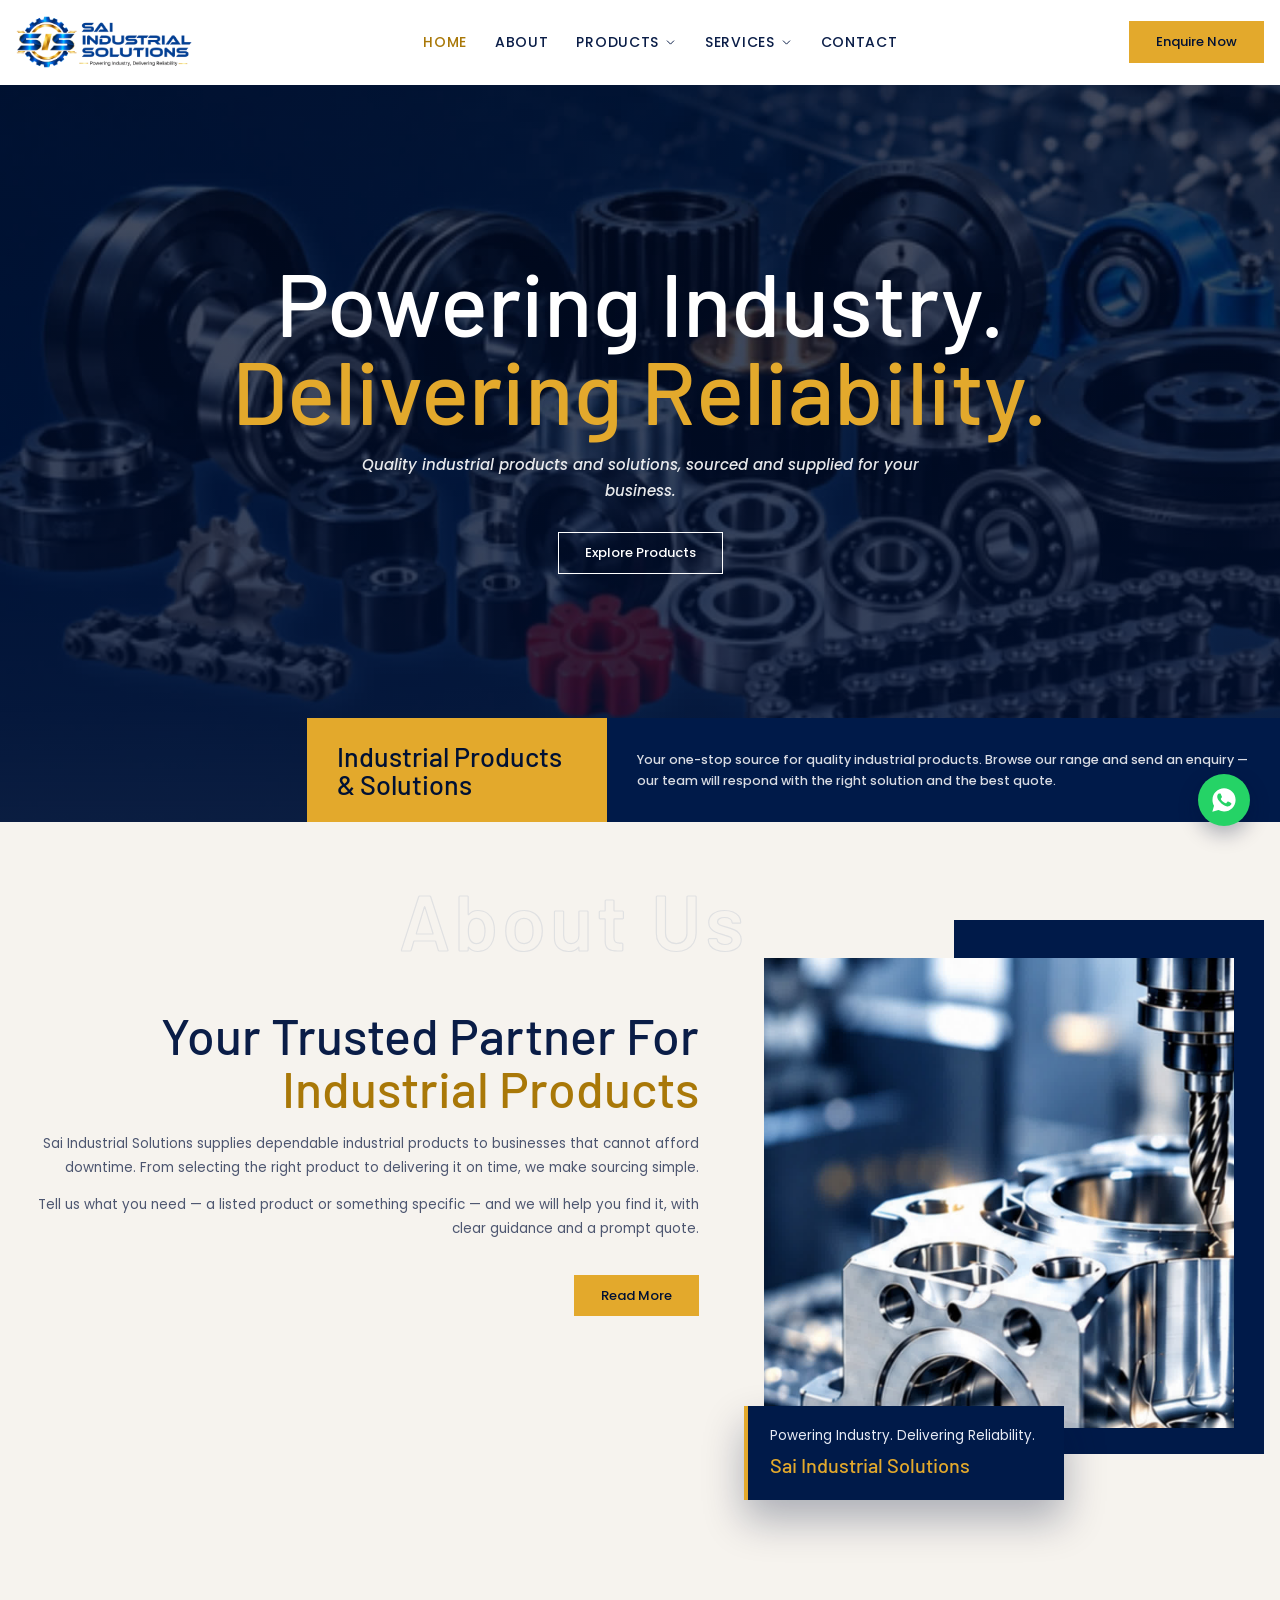
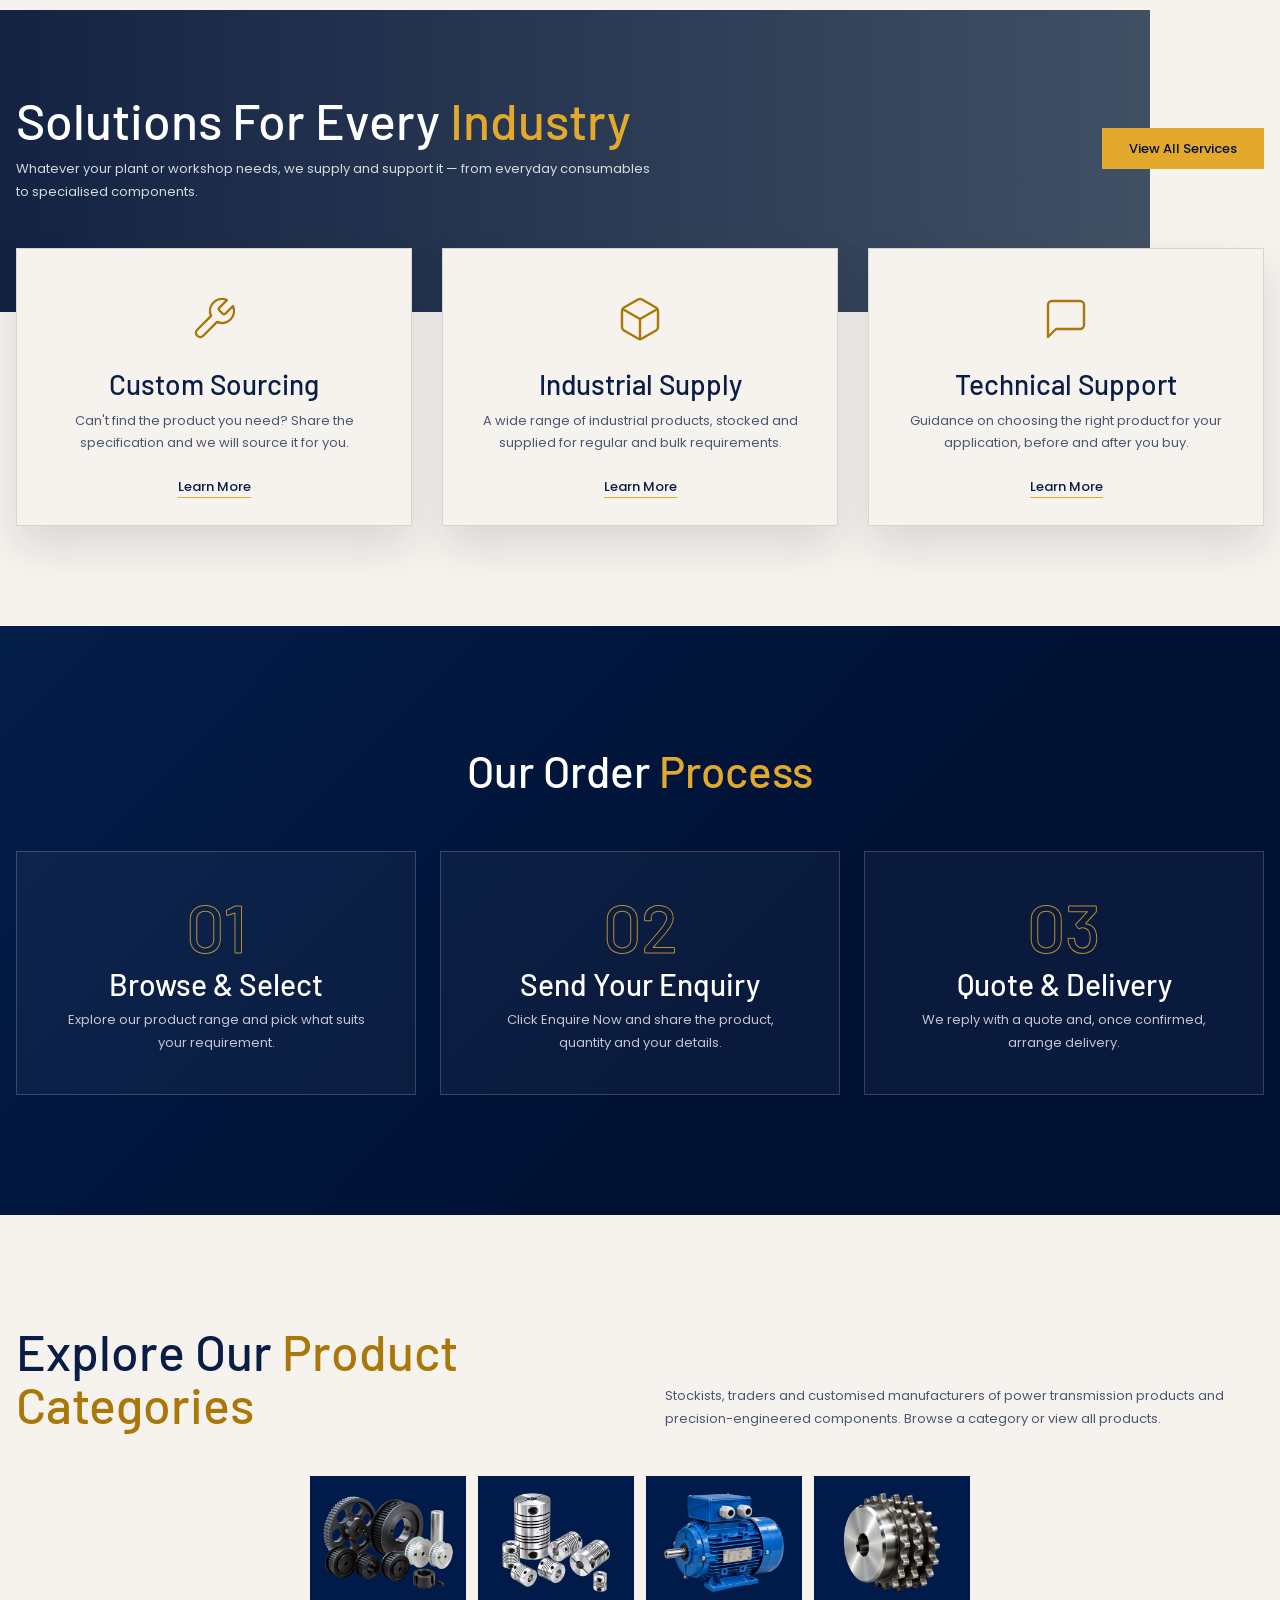
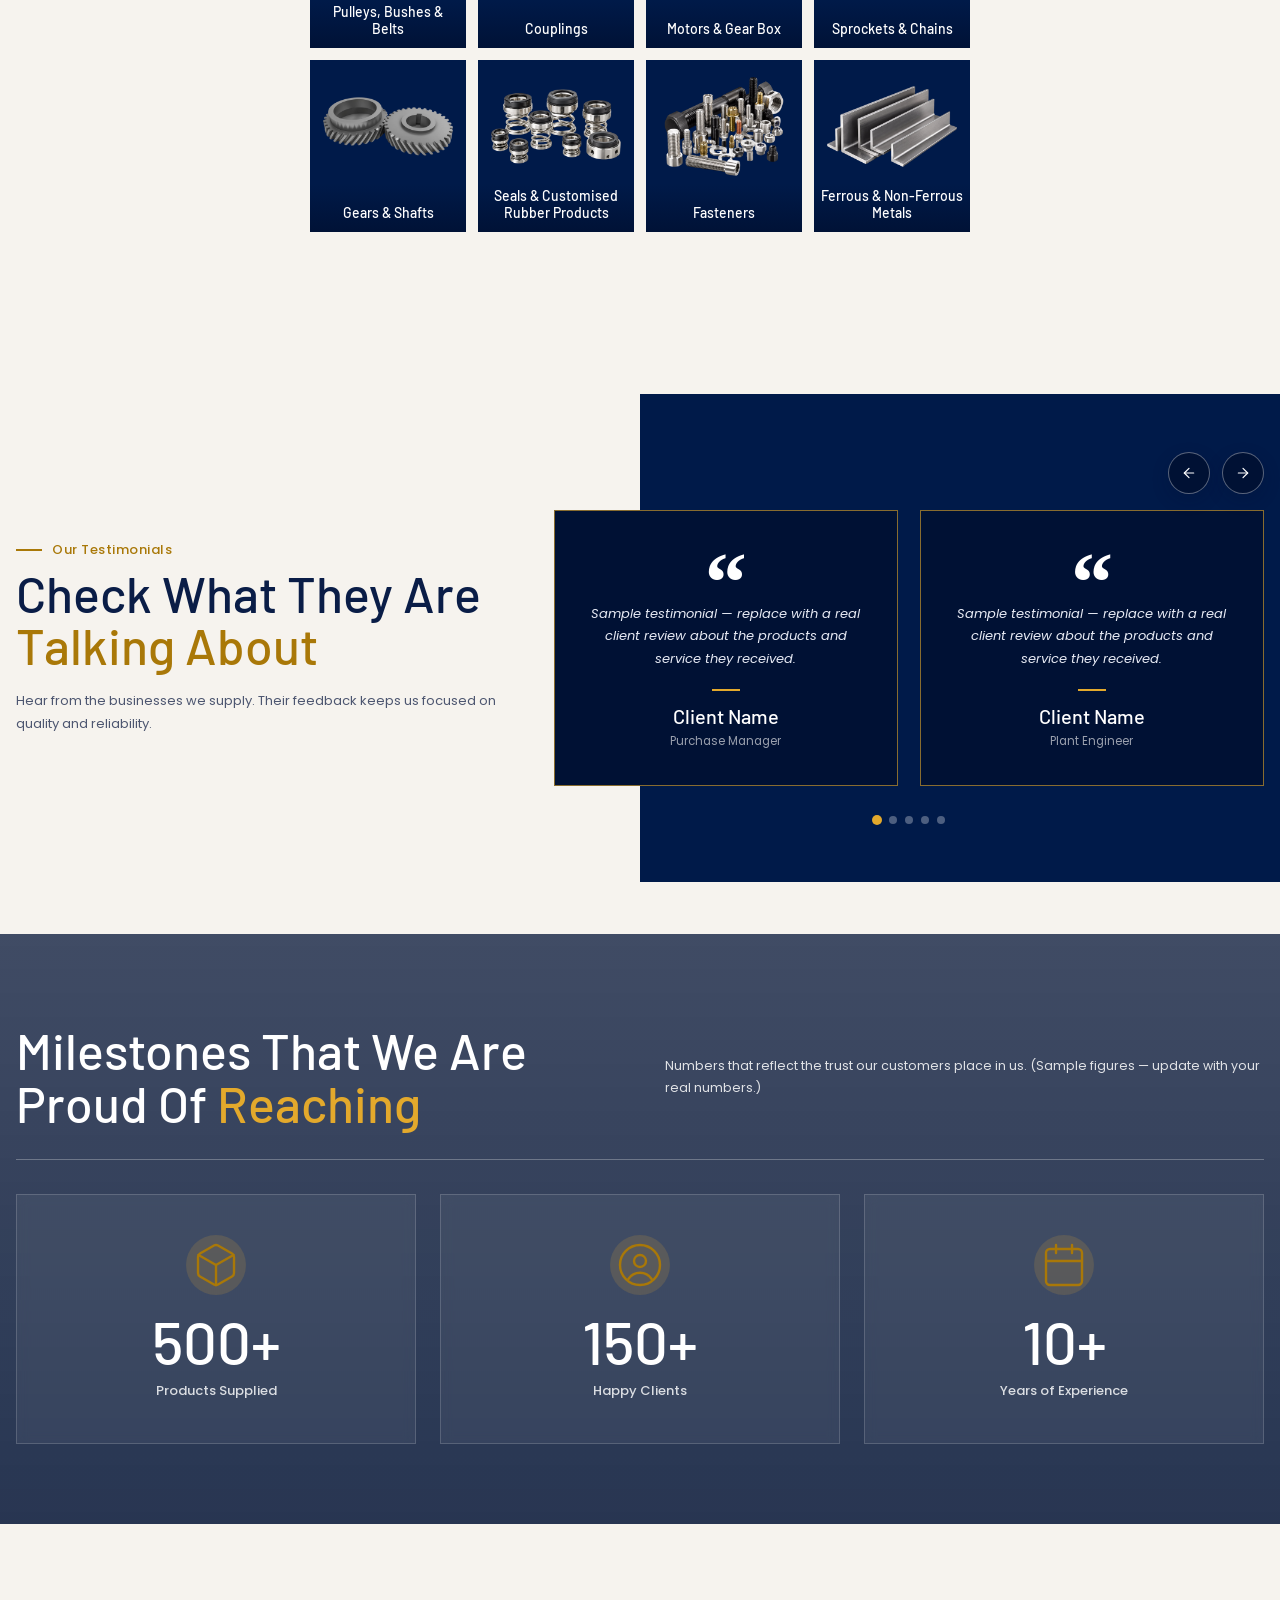
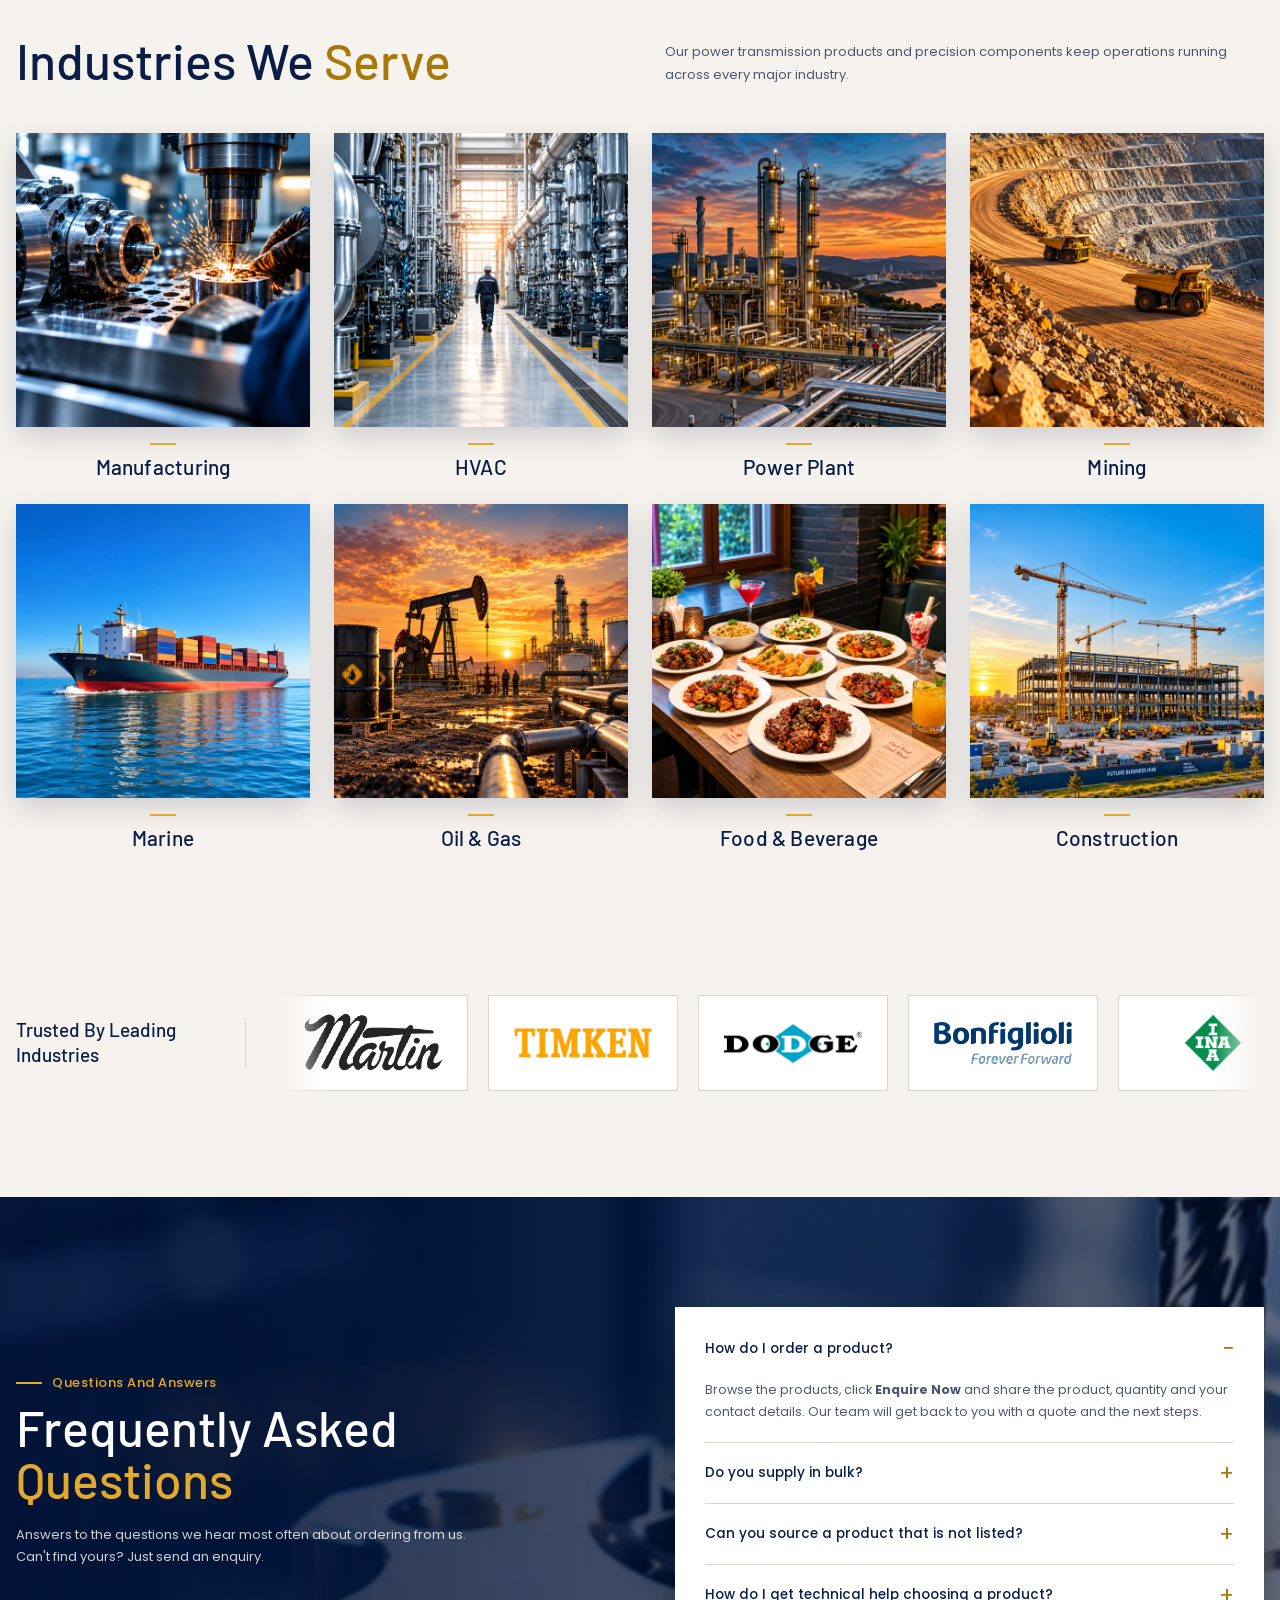
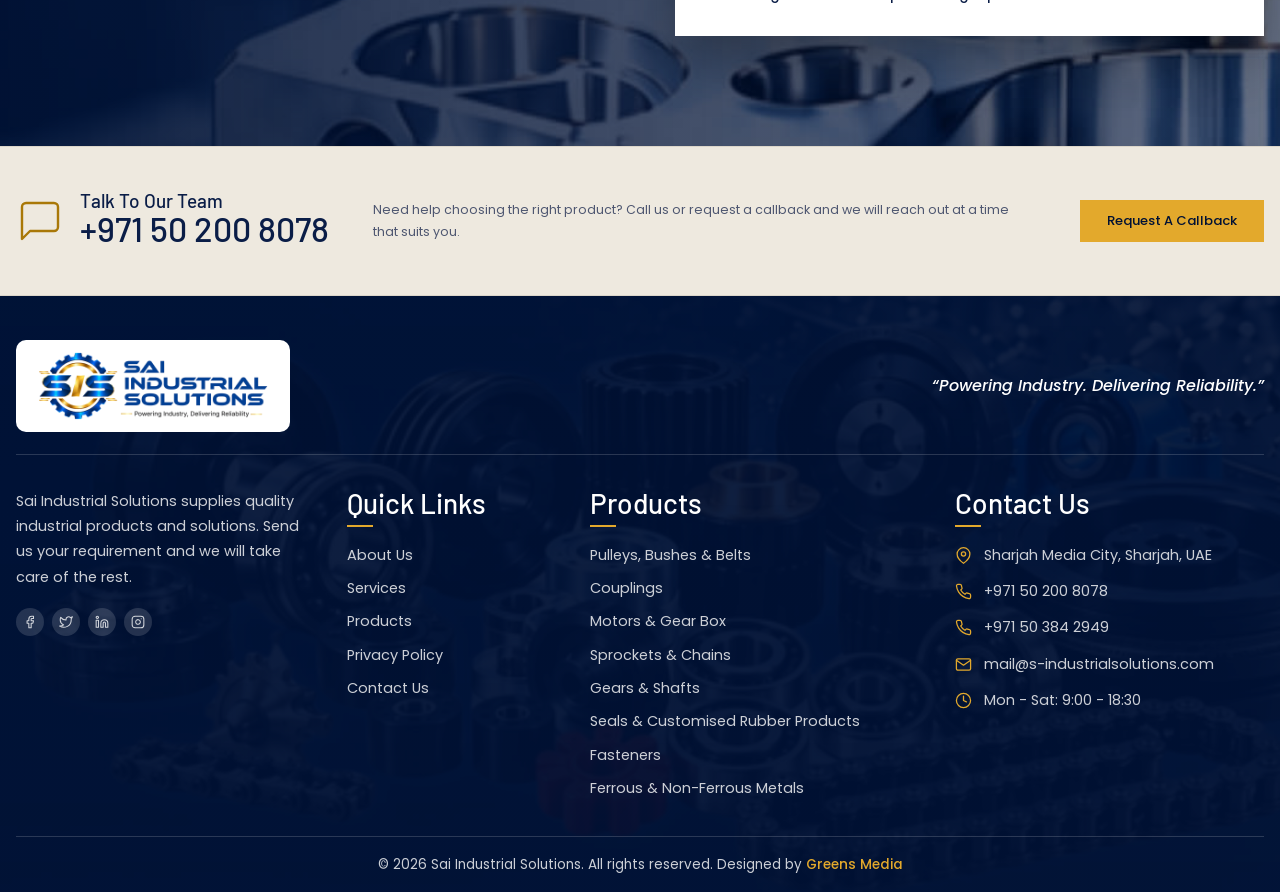
==== commit bb5bd255: "Homepage category tiles: one fixed card size (156x172) on every device; 2 per row on phones, 4 per r" ====
--- a/index.html
+++ b/index.html
@@ -210,39 +210,39 @@
     <div class="pgrid">
       <div class="pgrid__row">
         <article class="pcard reveal">
-          <picture><source media="(max-width: 767px)" srcset="assets/img/placeholders/home-power-transmission-m.png"><img src="assets/img/placeholders/home-power-transmission.png" alt="Pulleys, Bushes &amp; Belts" loading="lazy"></picture>
+          <picture><source srcset="assets/img/placeholders/home-power-transmission-m.png"><img src="assets/img/placeholders/home-power-transmission.png" alt="Pulleys, Bushes &amp; Belts" loading="lazy"></picture>
           <div class="pcard__over"><h3>Pulleys, Bushes &amp; Belts</h3><a href="products.html#pulleys-belts" class="btn btn--outline btn--sm">View Products</a></div>
         </article>
         <article class="pcard reveal">
-          <picture><source media="(max-width: 767px)" srcset="assets/img/placeholders/home-couplings-gear-m.png"><img src="assets/img/placeholders/home-couplings-gear.png" alt="Couplings" loading="lazy"></picture>
+          <picture><source srcset="assets/img/placeholders/home-couplings-gear-m.png"><img src="assets/img/placeholders/home-couplings-gear.png" alt="Couplings" loading="lazy"></picture>
           <div class="pcard__over"><h3>Couplings</h3><a href="products.html#couplings" class="btn btn--outline btn--sm">View Products</a></div>
         </article>
         <article class="pcard reveal">
-          <picture><source media="(max-width: 767px)" srcset="assets/img/placeholders/home-motors-gearbox-m.png"><img src="assets/img/placeholders/home-motors-gearbox.png" alt="Motors &amp; Gear Box" loading="lazy"></picture>
+          <picture><source srcset="assets/img/placeholders/home-motors-gearbox-m.png"><img src="assets/img/placeholders/home-motors-gearbox.png" alt="Motors &amp; Gear Box" loading="lazy"></picture>
           <div class="pcard__over"><h3>Motors &amp; Gear Box</h3><a href="products.html#motors-gearbox" class="btn btn--outline btn--sm">View Products</a></div>
         </article>
       </div>
       <div class="pgrid__row">
         <article class="pcard reveal">
-          <picture><source media="(max-width: 767px)" srcset="assets/img/placeholders/home-sprockets-chains-m.png"><img src="assets/img/placeholders/home-sprockets-chains.png" alt="Sprockets &amp; Chains" loading="lazy"></picture>
+          <picture><source srcset="assets/img/placeholders/home-sprockets-chains-m.png"><img src="assets/img/placeholders/home-sprockets-chains.png" alt="Sprockets &amp; Chains" loading="lazy"></picture>
           <div class="pcard__over"><h3>Sprockets &amp; Chains</h3><a href="products.html#sprockets-chains" class="btn btn--outline btn--sm">View Products</a></div>
         </article>
         <article class="pcard reveal">
-          <picture><source media="(max-width: 767px)" srcset="assets/img/placeholders/home-gears-shafts-m.png"><img src="assets/img/placeholders/home-gears-shafts.png" alt="Gears &amp; Shafts" loading="lazy"></picture>
+          <picture><source srcset="assets/img/placeholders/home-gears-shafts-m.png"><img src="assets/img/placeholders/home-gears-shafts.png" alt="Gears &amp; Shafts" loading="lazy"></picture>
           <div class="pcard__over"><h3>Gears &amp; Shafts</h3><a href="products.html#gears-shafts" class="btn btn--outline btn--sm">View Products</a></div>
         </article>
         <article class="pcard reveal">
-          <picture><source media="(max-width: 767px)" srcset="assets/img/placeholders/home-seals-rubber-nylon-m.png"><img src="assets/img/placeholders/home-seals-rubber-nylon.png" alt="Seals &amp; Customised Rubber Products" loading="lazy"></picture>
+          <picture><source srcset="assets/img/placeholders/home-seals-rubber-nylon-m.png"><img src="assets/img/placeholders/home-seals-rubber-nylon.png" alt="Seals &amp; Customised Rubber Products" loading="lazy"></picture>
           <div class="pcard__over"><h3>Seals &amp; Customised Rubber Products</h3><a href="products.html#seals-rubber" class="btn btn--outline btn--sm">View Products</a></div>
         </article>
       </div>
       <div class="pgrid__row pgrid__row--2">
         <article class="pcard reveal">
-          <picture><source media="(max-width: 767px)" srcset="assets/img/placeholders/home-industrial-components-m.png"><img src="assets/img/placeholders/home-industrial-components.png" alt="Fasteners" loading="lazy"></picture>
+          <picture><source srcset="assets/img/placeholders/home-industrial-components-m.png"><img src="assets/img/placeholders/home-industrial-components.png" alt="Fasteners" loading="lazy"></picture>
           <div class="pcard__over"><h3>Fasteners</h3><a href="products.html#fasteners" class="btn btn--outline btn--sm">View Products</a></div>
         </article>
         <article class="pcard reveal">
-          <picture><source media="(max-width: 767px)" srcset="assets/img/placeholders/home-ferrous-metals-m.png"><img src="assets/img/placeholders/home-ferrous-metals.png" alt="Ferrous &amp; Non-Ferrous Metals" loading="lazy"></picture>
+          <picture><source srcset="assets/img/placeholders/home-ferrous-metals-m.png"><img src="assets/img/placeholders/home-ferrous-metals.png" alt="Ferrous &amp; Non-Ferrous Metals" loading="lazy"></picture>
           <div class="pcard__over"><h3>Ferrous &amp; Non-Ferrous Metals</h3><a href="products.html#metals" class="btn btn--outline btn--sm">View Products</a></div>
         </article>
       </div>
--- a/assets/css/style.css
+++ b/assets/css/style.css
@@ -952,20 +952,22 @@
   .about__img { aspect-ratio: 1 / .9; }
 }
 
-/* phones: homepage category tiles in 2 columns - whole product visible, whole tile is the link (no button) */
-@media (max-width: 767px) {
-  .pgrid { display: grid; grid-template-columns: repeat(2, minmax(0, 1fr)); gap: 10px; }
-  .pgrid__row { display: contents; }
-  .pgrid__row--2::after { display: none; }
-  .pcard { aspect-ratio: 1 / 1.1; flex: none; min-width: 0; }
-  .pcard:hover, .pcard:focus-within { flex-grow: 0; }
-  .pcard picture { display: block; width: 100%; height: 100%; }
-  .pcard img { object-fit: contain; padding: 6px 6px 44px; }
-  .pcard__over { opacity: 1; justify-content: flex-end; padding: 0 6px 10px; gap: 0; background: linear-gradient(rgba(0, 17, 52, 0) 72%, rgba(0, 17, 52, .9)); }
-  .pcard__over h3 { font-size: calc(14px * var(--fs)); line-height: 1.2; }
-  .pcard__over .btn { position: absolute; inset: 0; z-index: 3; width: auto; padding: 0; border: 0; background: transparent; font-size: 0; color: transparent; }
-}
-
+/* Homepage category tiles: ONE card size on every device (156 x 172).
+   Phone = 2 per row, tablet/desktop = 4 per row (2 rows of 4). Whole tile is the link, no button. */
+.pgrid { display: grid; grid-template-columns: repeat(auto-fit, 156px); gap: 12px; justify-content: center; max-width: 660px; margin-inline: auto; }
+.pgrid__row { display: contents; }
+.pgrid__row--2::after { display: none; }
+.pcard { width: 156px; height: auto; aspect-ratio: 1 / 1.1; flex: none; min-width: 0; }
+.pcard:hover, .pcard:focus-within { flex-grow: 0; }
+.pcard picture { display: block; width: 100%; height: 100%; }
+.pcard img { object-fit: contain; padding: 6px 6px 44px; }
+.pcard__over { opacity: 1; justify-content: flex-end; padding: 0 6px 10px; gap: 0; background: linear-gradient(rgba(0, 17, 52, 0) 72%, rgba(0, 17, 52, .9)); }
+.pcard__over h3 { font-size: 14px; line-height: 1.2; transform: none; }
+.pcard__over .btn { position: absolute; inset: 0; z-index: 3; width: auto; padding: 0; border: 0; background: transparent; font-size: 0; color: transparent; }
+@media (max-width: 355px) {
+  .pgrid { grid-template-columns: repeat(2, minmax(0, 1fr)); gap: 10px; }
+  .pcard { width: auto; }
+}
 /* ---------- Privacy policy page ---------- */
 .policy { padding: 70px 0 90px; }
 .policy__inner { max-width: 860px; }
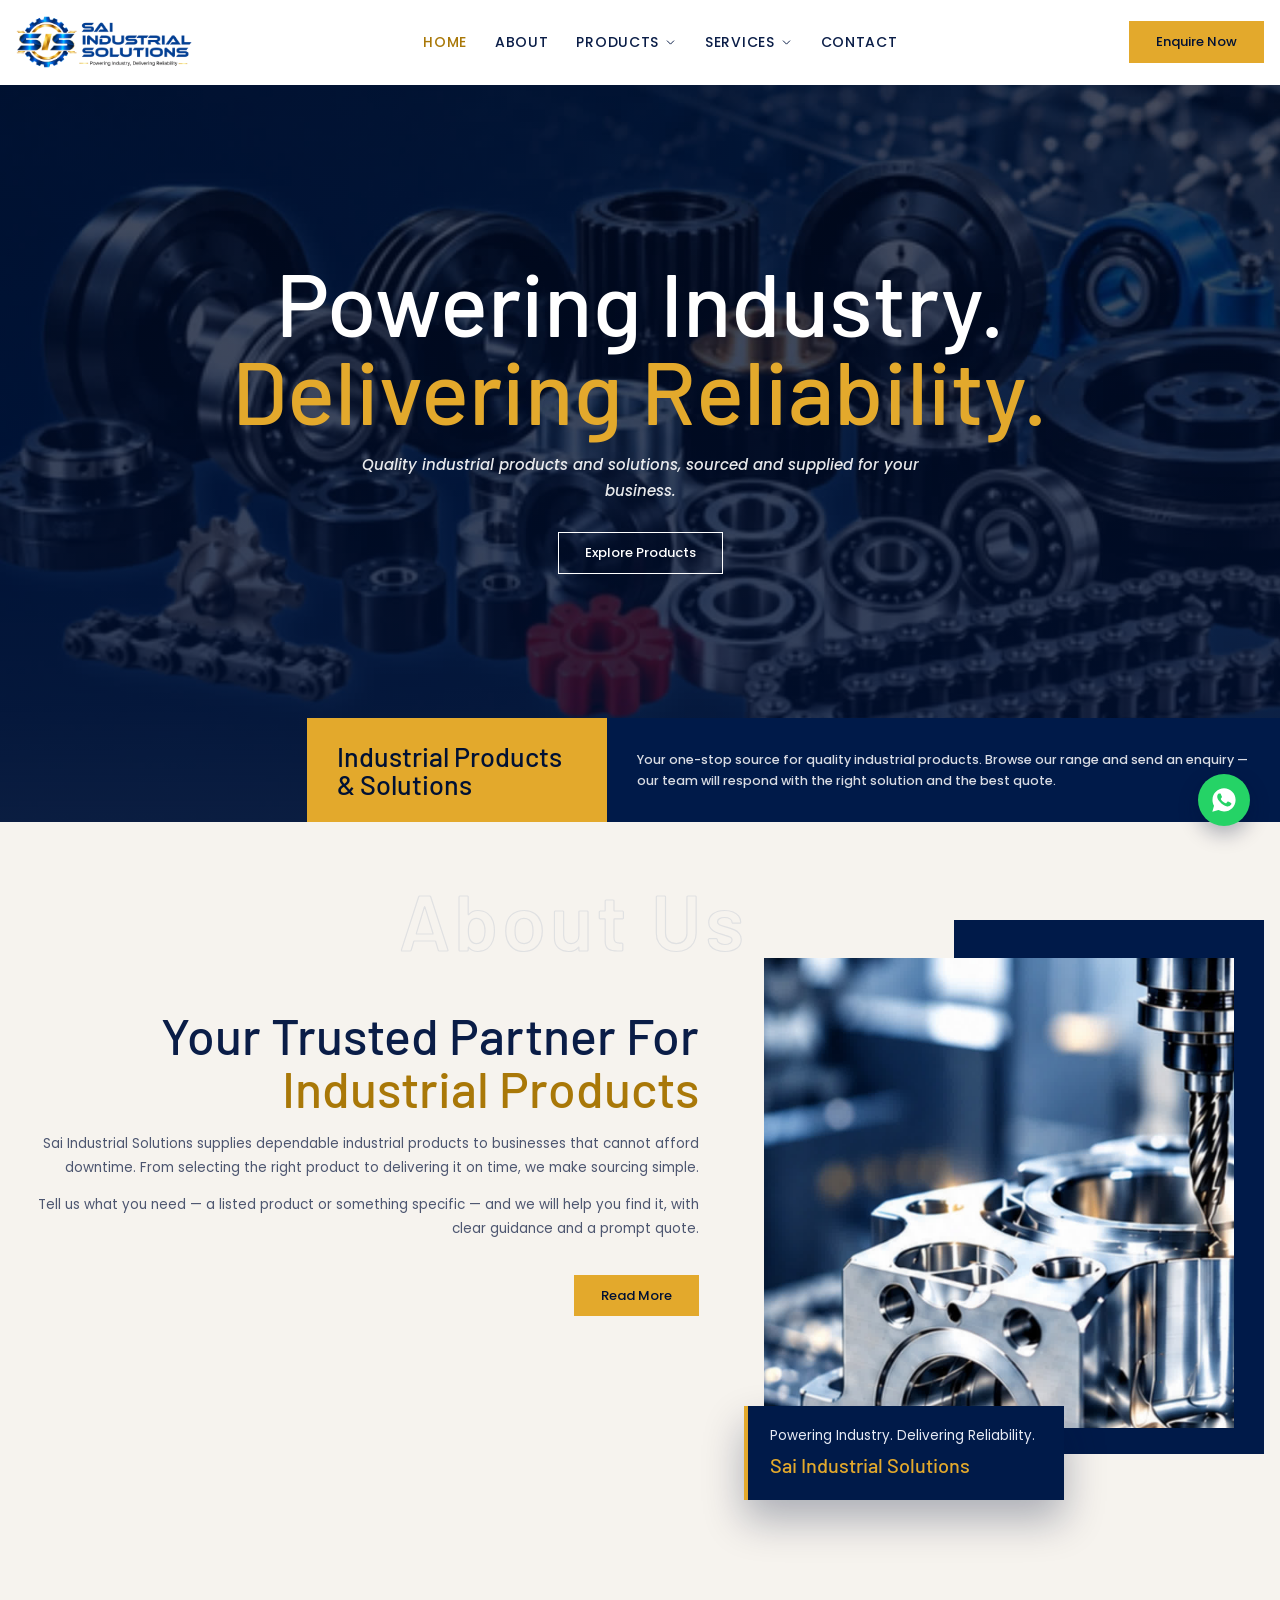
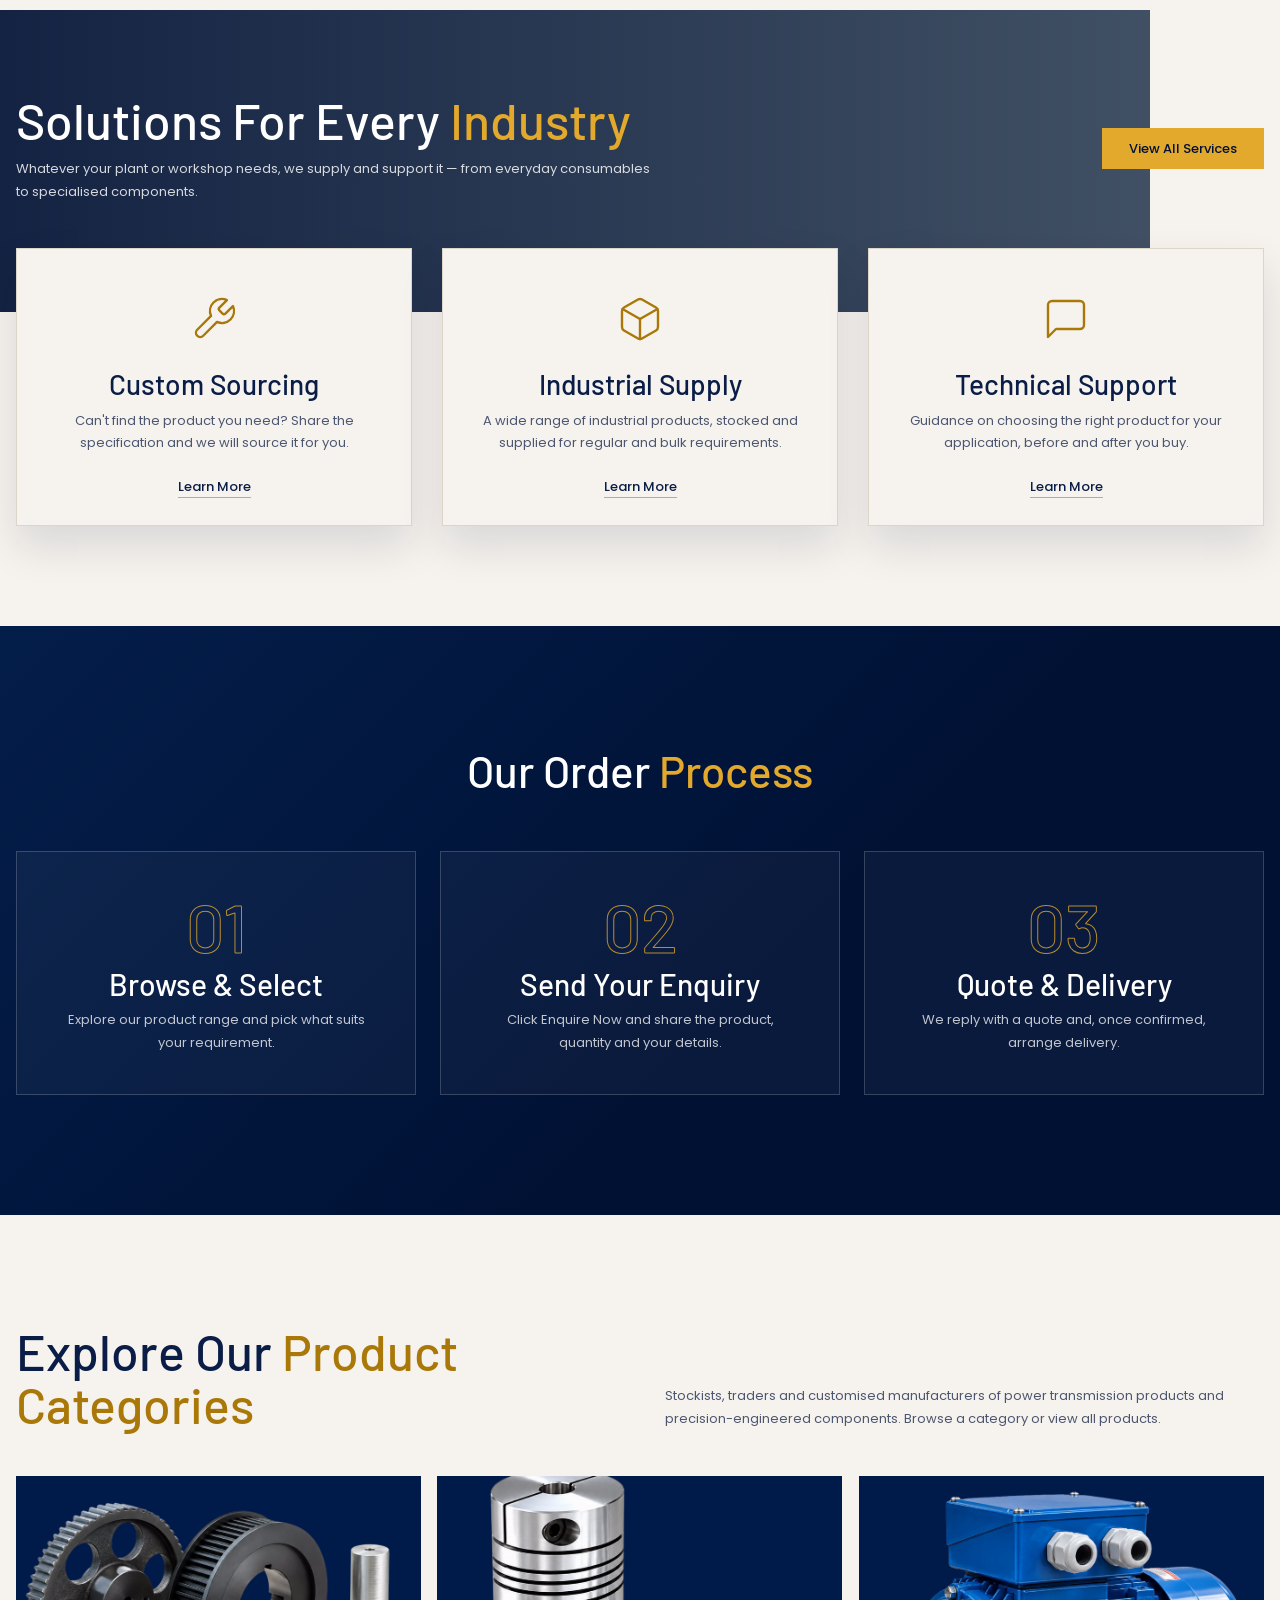
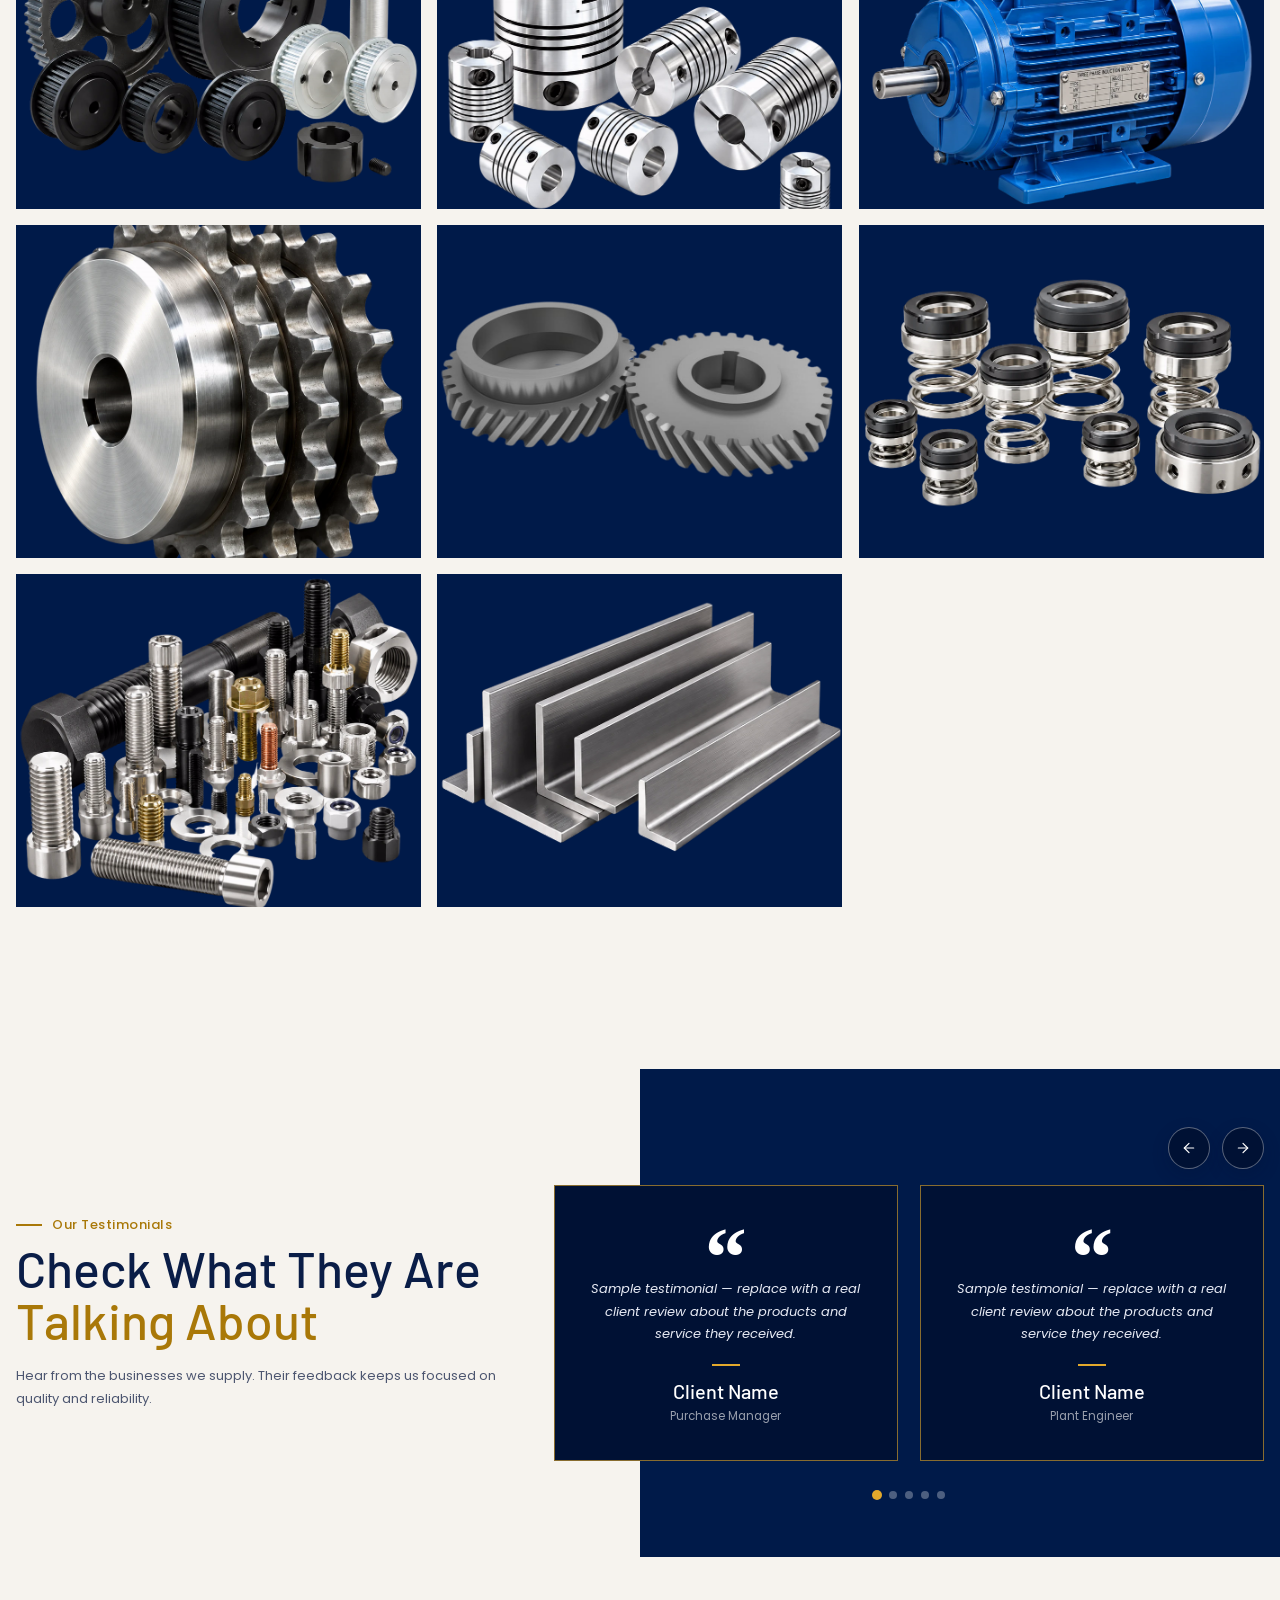
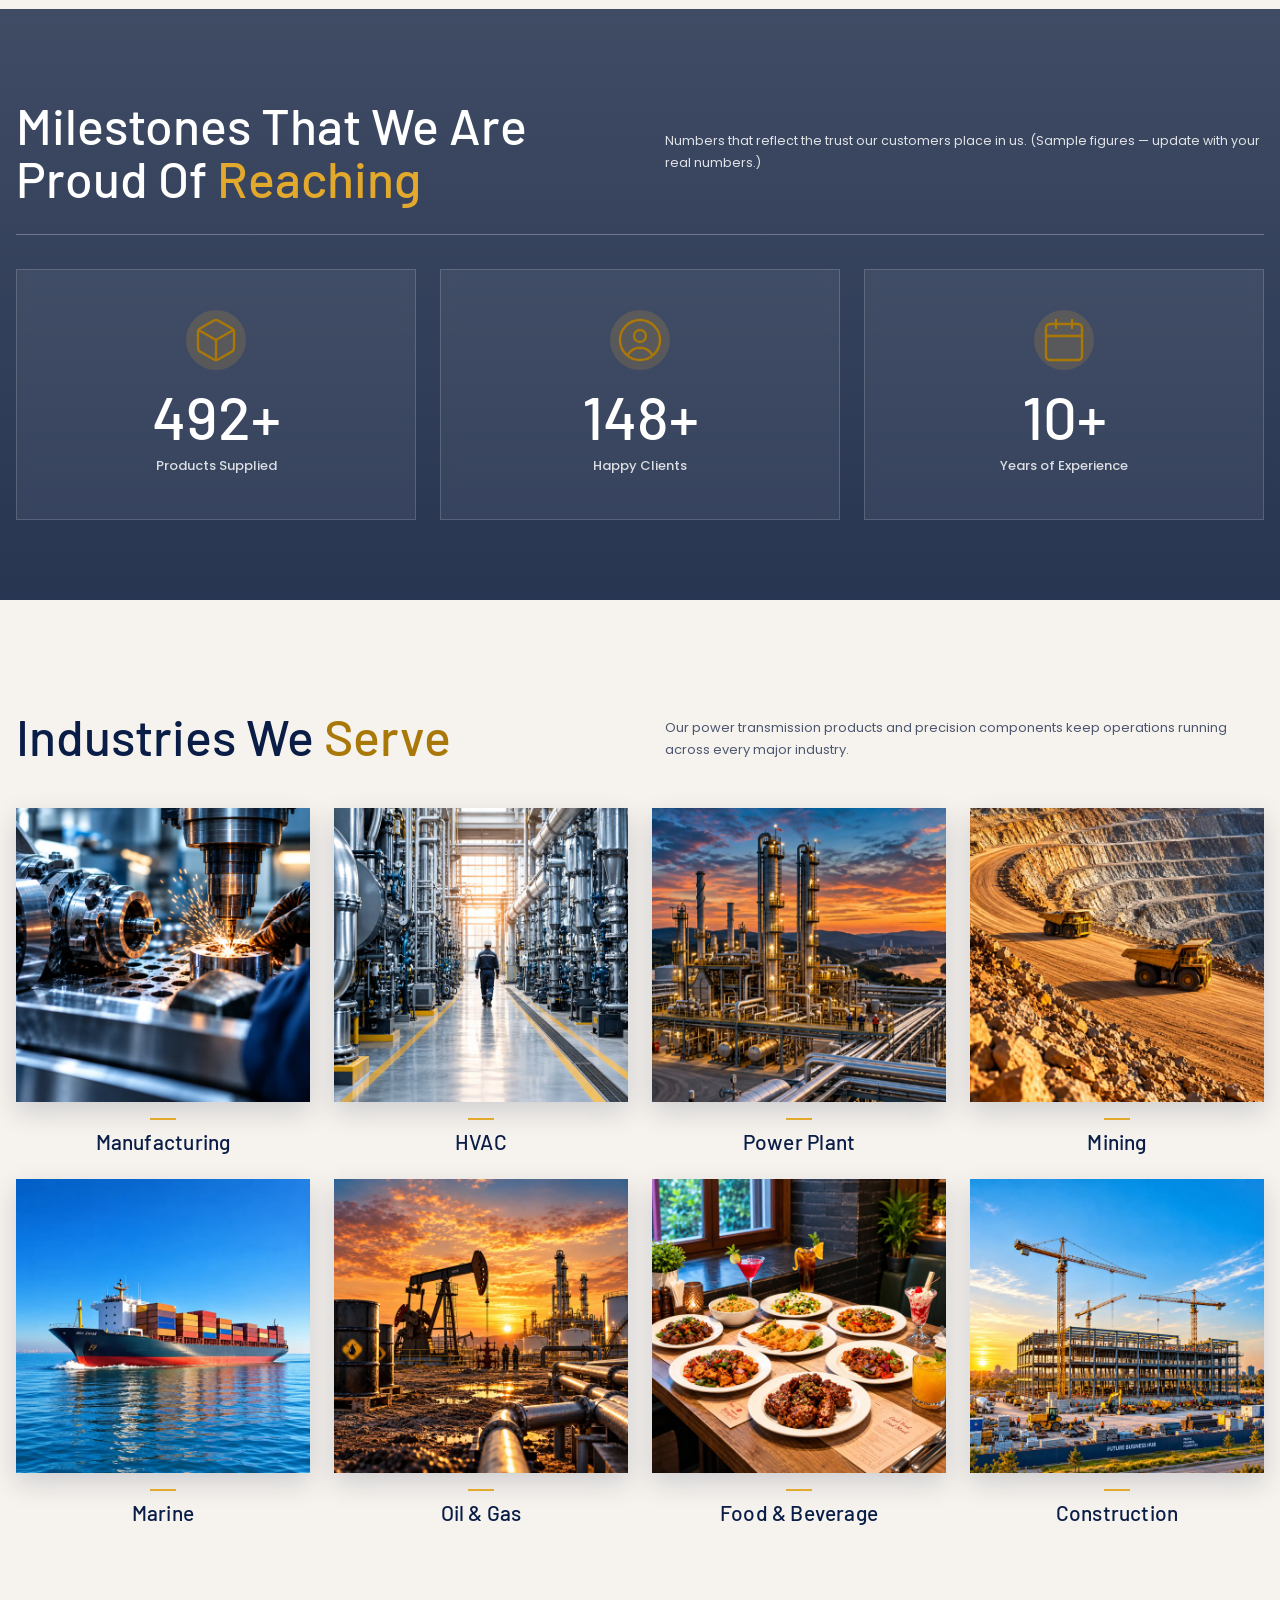
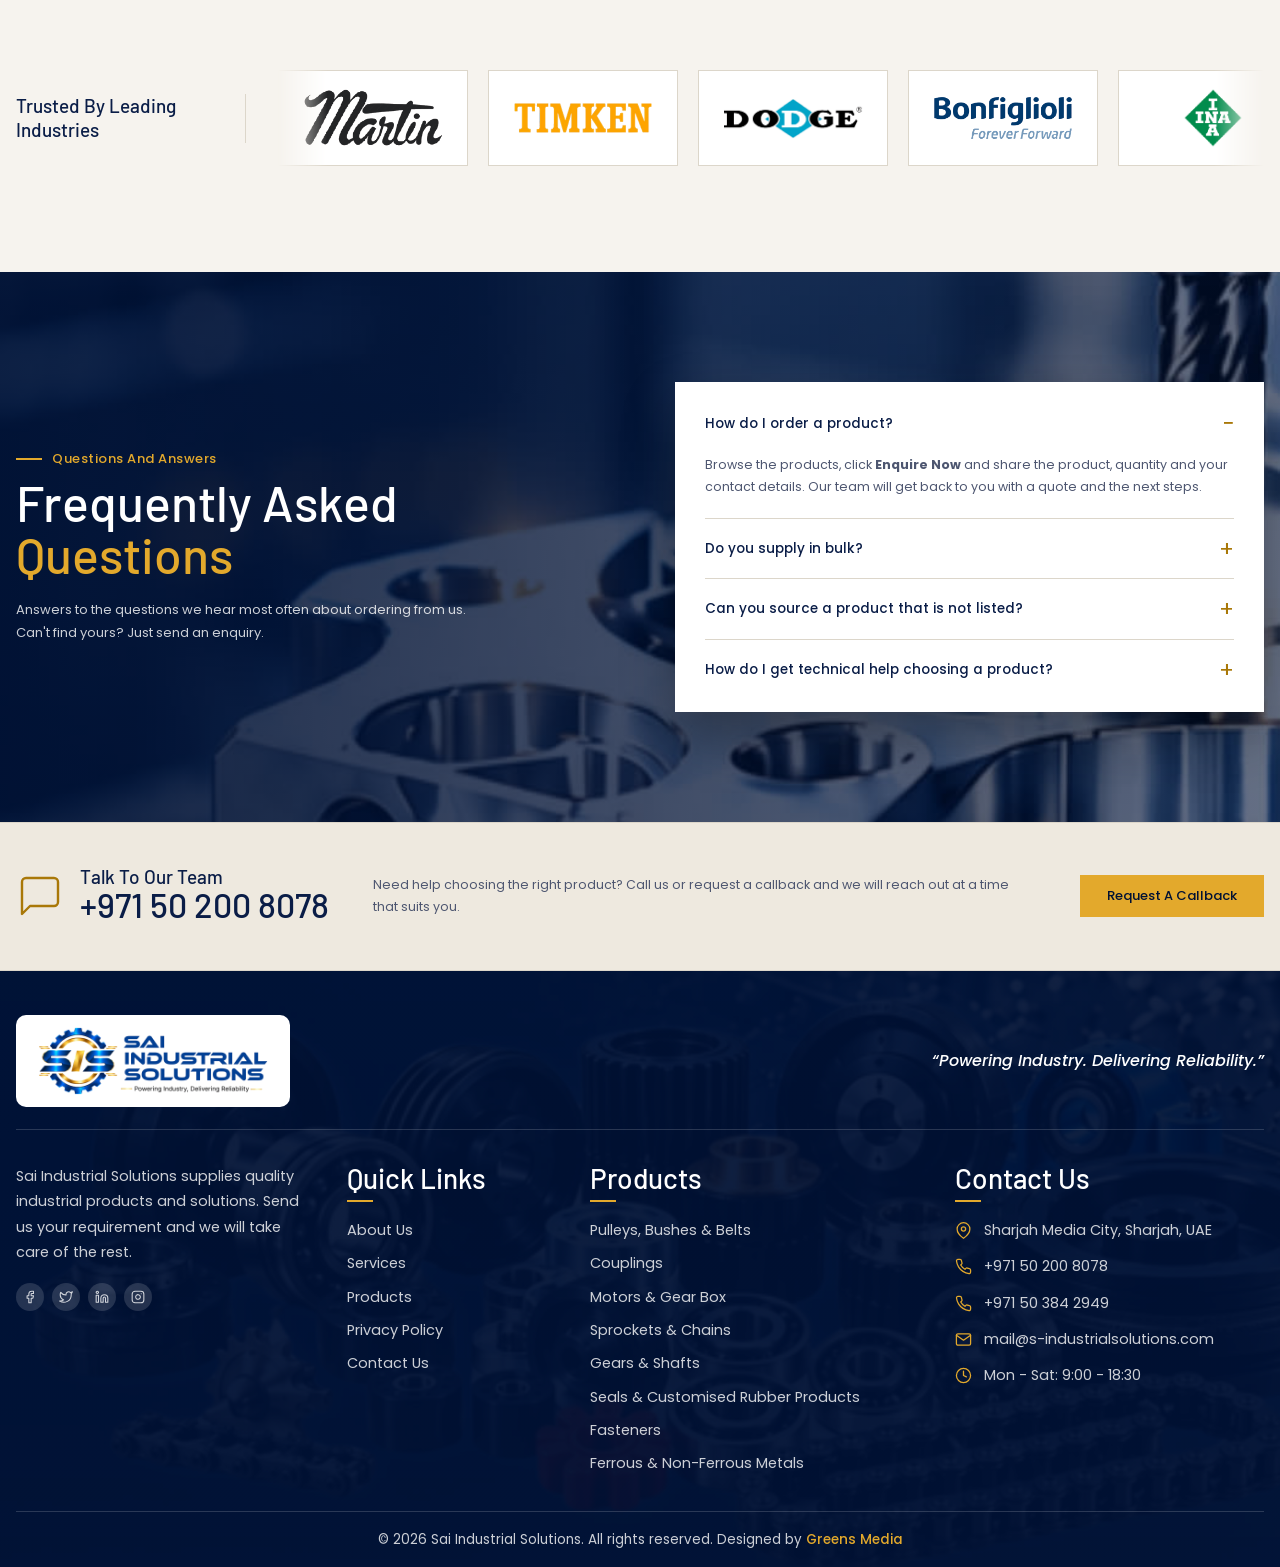
==== commit 23299873: "Revert "Homepage category tiles: one fixed card size (156x172) on every device; 2 per row on phones," ====
--- a/index.html
+++ b/index.html
@@ -210,39 +210,39 @@
     <div class="pgrid">
       <div class="pgrid__row">
         <article class="pcard reveal">
-          <picture><source srcset="assets/img/placeholders/home-power-transmission-m.png"><img src="assets/img/placeholders/home-power-transmission.png" alt="Pulleys, Bushes &amp; Belts" loading="lazy"></picture>
+          <picture><source media="(max-width: 767px)" srcset="assets/img/placeholders/home-power-transmission-m.png"><img src="assets/img/placeholders/home-power-transmission.png" alt="Pulleys, Bushes &amp; Belts" loading="lazy"></picture>
           <div class="pcard__over"><h3>Pulleys, Bushes &amp; Belts</h3><a href="products.html#pulleys-belts" class="btn btn--outline btn--sm">View Products</a></div>
         </article>
         <article class="pcard reveal">
-          <picture><source srcset="assets/img/placeholders/home-couplings-gear-m.png"><img src="assets/img/placeholders/home-couplings-gear.png" alt="Couplings" loading="lazy"></picture>
+          <picture><source media="(max-width: 767px)" srcset="assets/img/placeholders/home-couplings-gear-m.png"><img src="assets/img/placeholders/home-couplings-gear.png" alt="Couplings" loading="lazy"></picture>
           <div class="pcard__over"><h3>Couplings</h3><a href="products.html#couplings" class="btn btn--outline btn--sm">View Products</a></div>
         </article>
         <article class="pcard reveal">
-          <picture><source srcset="assets/img/placeholders/home-motors-gearbox-m.png"><img src="assets/img/placeholders/home-motors-gearbox.png" alt="Motors &amp; Gear Box" loading="lazy"></picture>
+          <picture><source media="(max-width: 767px)" srcset="assets/img/placeholders/home-motors-gearbox-m.png"><img src="assets/img/placeholders/home-motors-gearbox.png" alt="Motors &amp; Gear Box" loading="lazy"></picture>
           <div class="pcard__over"><h3>Motors &amp; Gear Box</h3><a href="products.html#motors-gearbox" class="btn btn--outline btn--sm">View Products</a></div>
         </article>
       </div>
       <div class="pgrid__row">
         <article class="pcard reveal">
-          <picture><source srcset="assets/img/placeholders/home-sprockets-chains-m.png"><img src="assets/img/placeholders/home-sprockets-chains.png" alt="Sprockets &amp; Chains" loading="lazy"></picture>
+          <picture><source media="(max-width: 767px)" srcset="assets/img/placeholders/home-sprockets-chains-m.png"><img src="assets/img/placeholders/home-sprockets-chains.png" alt="Sprockets &amp; Chains" loading="lazy"></picture>
           <div class="pcard__over"><h3>Sprockets &amp; Chains</h3><a href="products.html#sprockets-chains" class="btn btn--outline btn--sm">View Products</a></div>
         </article>
         <article class="pcard reveal">
-          <picture><source srcset="assets/img/placeholders/home-gears-shafts-m.png"><img src="assets/img/placeholders/home-gears-shafts.png" alt="Gears &amp; Shafts" loading="lazy"></picture>
+          <picture><source media="(max-width: 767px)" srcset="assets/img/placeholders/home-gears-shafts-m.png"><img src="assets/img/placeholders/home-gears-shafts.png" alt="Gears &amp; Shafts" loading="lazy"></picture>
           <div class="pcard__over"><h3>Gears &amp; Shafts</h3><a href="products.html#gears-shafts" class="btn btn--outline btn--sm">View Products</a></div>
         </article>
         <article class="pcard reveal">
-          <picture><source srcset="assets/img/placeholders/home-seals-rubber-nylon-m.png"><img src="assets/img/placeholders/home-seals-rubber-nylon.png" alt="Seals &amp; Customised Rubber Products" loading="lazy"></picture>
+          <picture><source media="(max-width: 767px)" srcset="assets/img/placeholders/home-seals-rubber-nylon-m.png"><img src="assets/img/placeholders/home-seals-rubber-nylon.png" alt="Seals &amp; Customised Rubber Products" loading="lazy"></picture>
           <div class="pcard__over"><h3>Seals &amp; Customised Rubber Products</h3><a href="products.html#seals-rubber" class="btn btn--outline btn--sm">View Products</a></div>
         </article>
       </div>
       <div class="pgrid__row pgrid__row--2">
         <article class="pcard reveal">
-          <picture><source srcset="assets/img/placeholders/home-industrial-components-m.png"><img src="assets/img/placeholders/home-industrial-components.png" alt="Fasteners" loading="lazy"></picture>
+          <picture><source media="(max-width: 767px)" srcset="assets/img/placeholders/home-industrial-components-m.png"><img src="assets/img/placeholders/home-industrial-components.png" alt="Fasteners" loading="lazy"></picture>
           <div class="pcard__over"><h3>Fasteners</h3><a href="products.html#fasteners" class="btn btn--outline btn--sm">View Products</a></div>
         </article>
         <article class="pcard reveal">
-          <picture><source srcset="assets/img/placeholders/home-ferrous-metals-m.png"><img src="assets/img/placeholders/home-ferrous-metals.png" alt="Ferrous &amp; Non-Ferrous Metals" loading="lazy"></picture>
+          <picture><source media="(max-width: 767px)" srcset="assets/img/placeholders/home-ferrous-metals-m.png"><img src="assets/img/placeholders/home-ferrous-metals.png" alt="Ferrous &amp; Non-Ferrous Metals" loading="lazy"></picture>
           <div class="pcard__over"><h3>Ferrous &amp; Non-Ferrous Metals</h3><a href="products.html#metals" class="btn btn--outline btn--sm">View Products</a></div>
         </article>
       </div>
--- a/assets/css/style.css
+++ b/assets/css/style.css
@@ -952,22 +952,20 @@
   .about__img { aspect-ratio: 1 / .9; }
 }
 
-/* Homepage category tiles: ONE card size on every device (156 x 172).
-   Phone = 2 per row, tablet/desktop = 4 per row (2 rows of 4). Whole tile is the link, no button. */
-.pgrid { display: grid; grid-template-columns: repeat(auto-fit, 156px); gap: 12px; justify-content: center; max-width: 660px; margin-inline: auto; }
-.pgrid__row { display: contents; }
-.pgrid__row--2::after { display: none; }
-.pcard { width: 156px; height: auto; aspect-ratio: 1 / 1.1; flex: none; min-width: 0; }
-.pcard:hover, .pcard:focus-within { flex-grow: 0; }
-.pcard picture { display: block; width: 100%; height: 100%; }
-.pcard img { object-fit: contain; padding: 6px 6px 44px; }
-.pcard__over { opacity: 1; justify-content: flex-end; padding: 0 6px 10px; gap: 0; background: linear-gradient(rgba(0, 17, 52, 0) 72%, rgba(0, 17, 52, .9)); }
-.pcard__over h3 { font-size: 14px; line-height: 1.2; transform: none; }
-.pcard__over .btn { position: absolute; inset: 0; z-index: 3; width: auto; padding: 0; border: 0; background: transparent; font-size: 0; color: transparent; }
-@media (max-width: 355px) {
-  .pgrid { grid-template-columns: repeat(2, minmax(0, 1fr)); gap: 10px; }
-  .pcard { width: auto; }
-}
+/* phones: homepage category tiles in 2 columns - whole product visible, whole tile is the link (no button) */
+@media (max-width: 767px) {
+  .pgrid { display: grid; grid-template-columns: repeat(2, minmax(0, 1fr)); gap: 10px; }
+  .pgrid__row { display: contents; }
+  .pgrid__row--2::after { display: none; }
+  .pcard { aspect-ratio: 1 / 1.1; flex: none; min-width: 0; }
+  .pcard:hover, .pcard:focus-within { flex-grow: 0; }
+  .pcard picture { display: block; width: 100%; height: 100%; }
+  .pcard img { object-fit: contain; padding: 6px 6px 44px; }
+  .pcard__over { opacity: 1; justify-content: flex-end; padding: 0 6px 10px; gap: 0; background: linear-gradient(rgba(0, 17, 52, 0) 72%, rgba(0, 17, 52, .9)); }
+  .pcard__over h3 { font-size: calc(14px * var(--fs)); line-height: 1.2; }
+  .pcard__over .btn { position: absolute; inset: 0; z-index: 3; width: auto; padding: 0; border: 0; background: transparent; font-size: 0; color: transparent; }
+}
+
 /* ---------- Privacy policy page ---------- */
 .policy { padding: 70px 0 90px; }
 .policy__inner { max-width: 860px; }
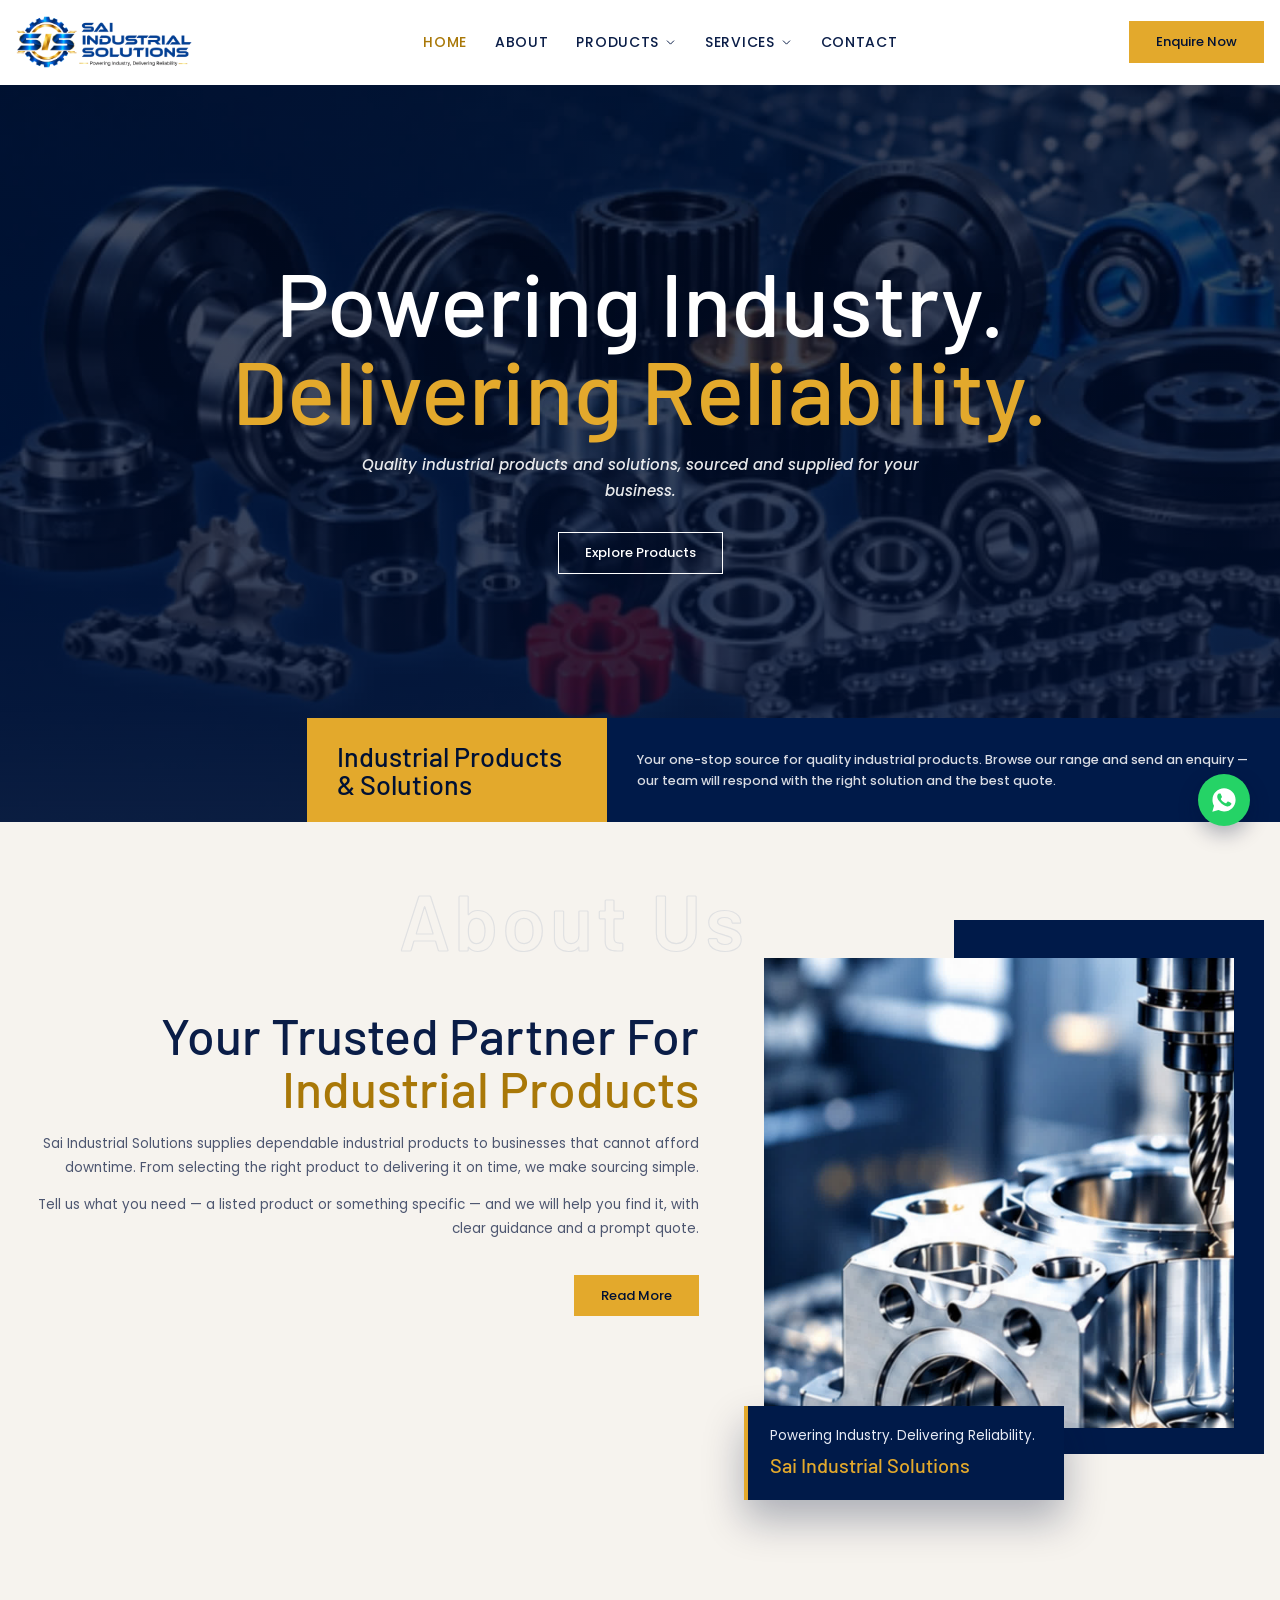
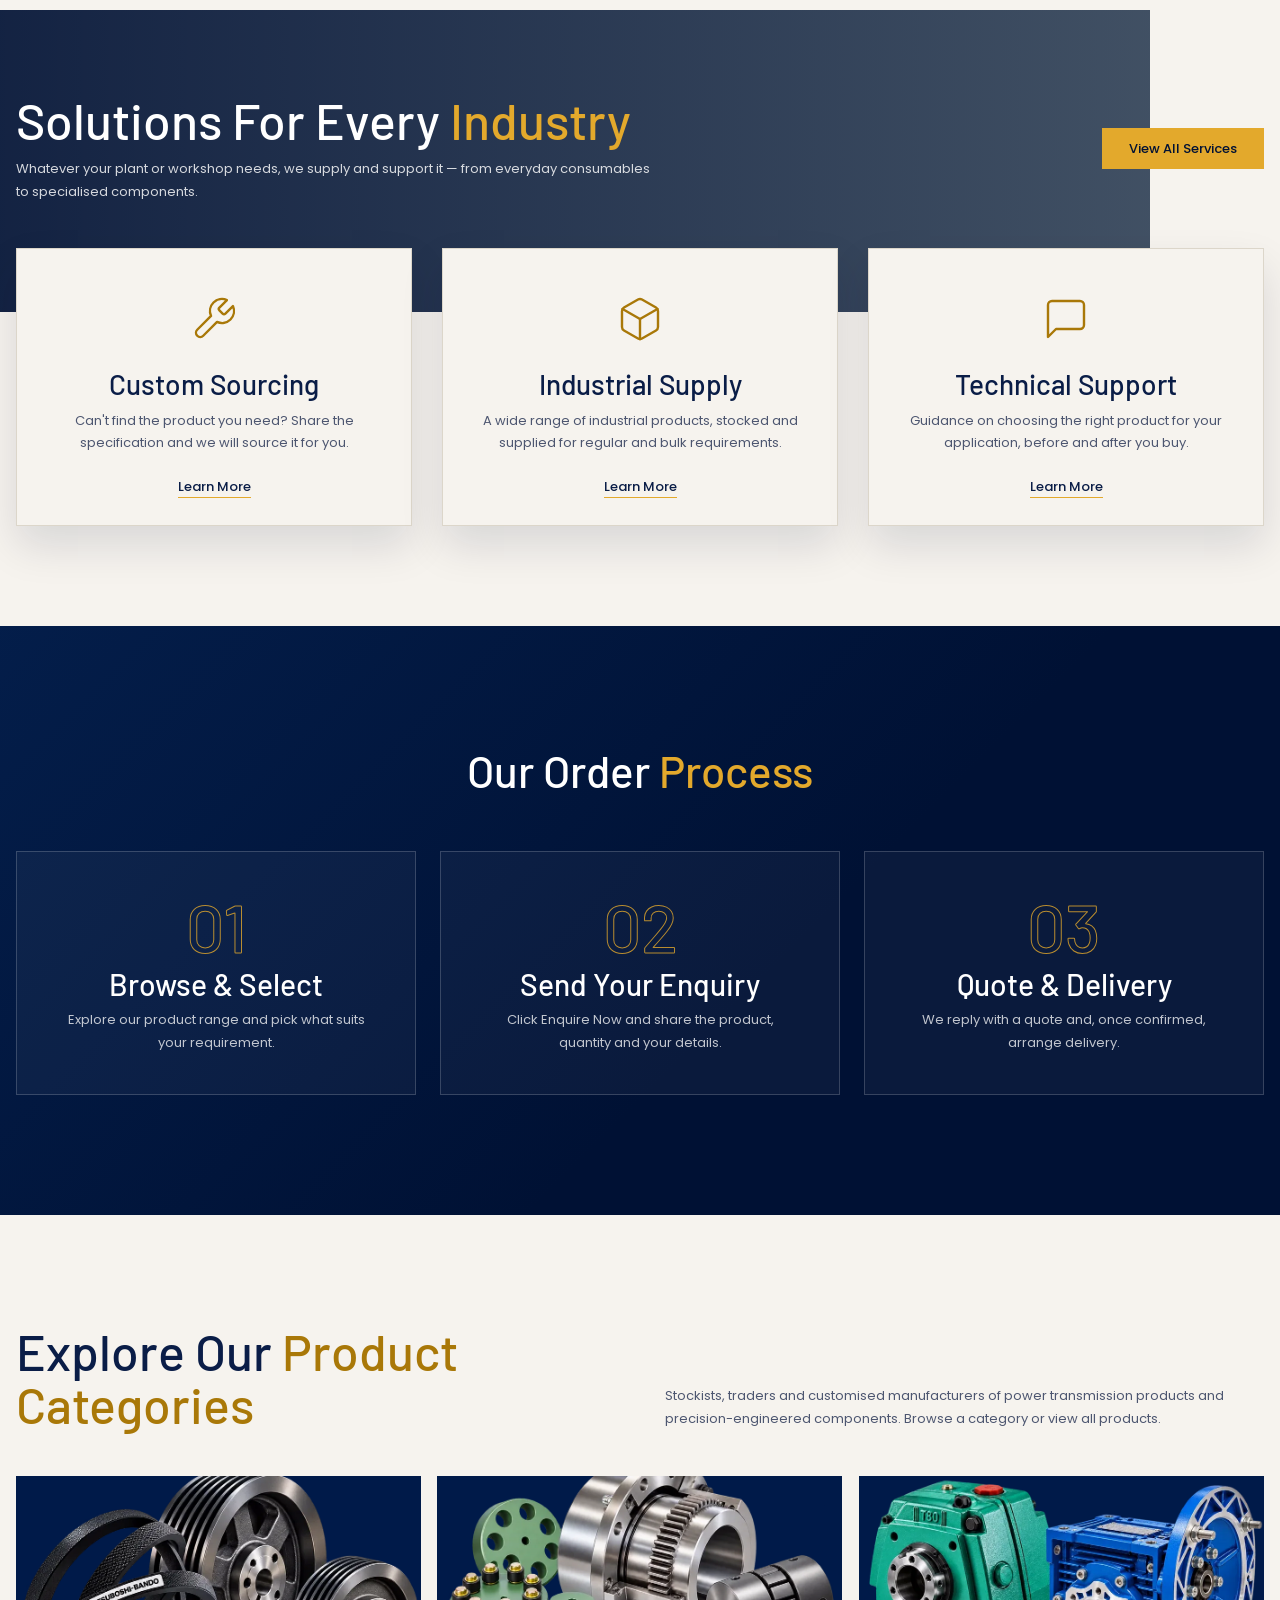
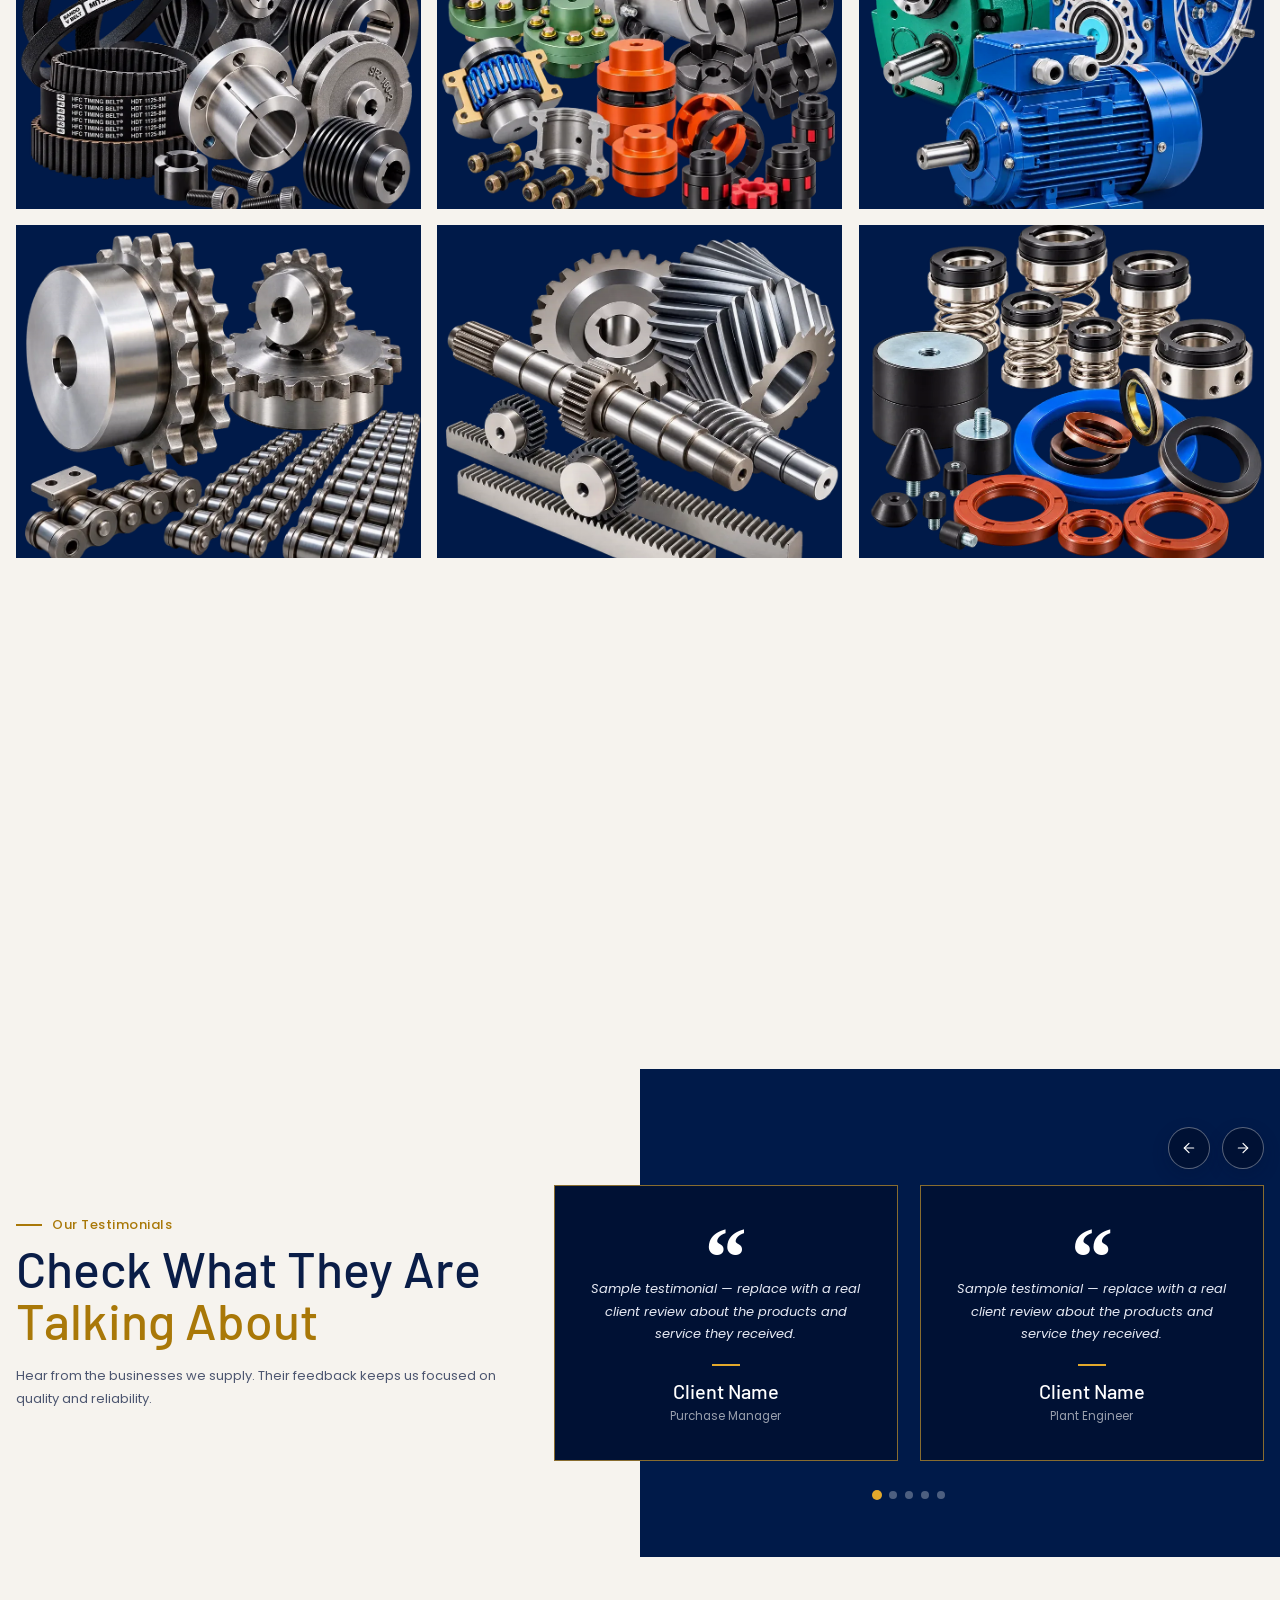
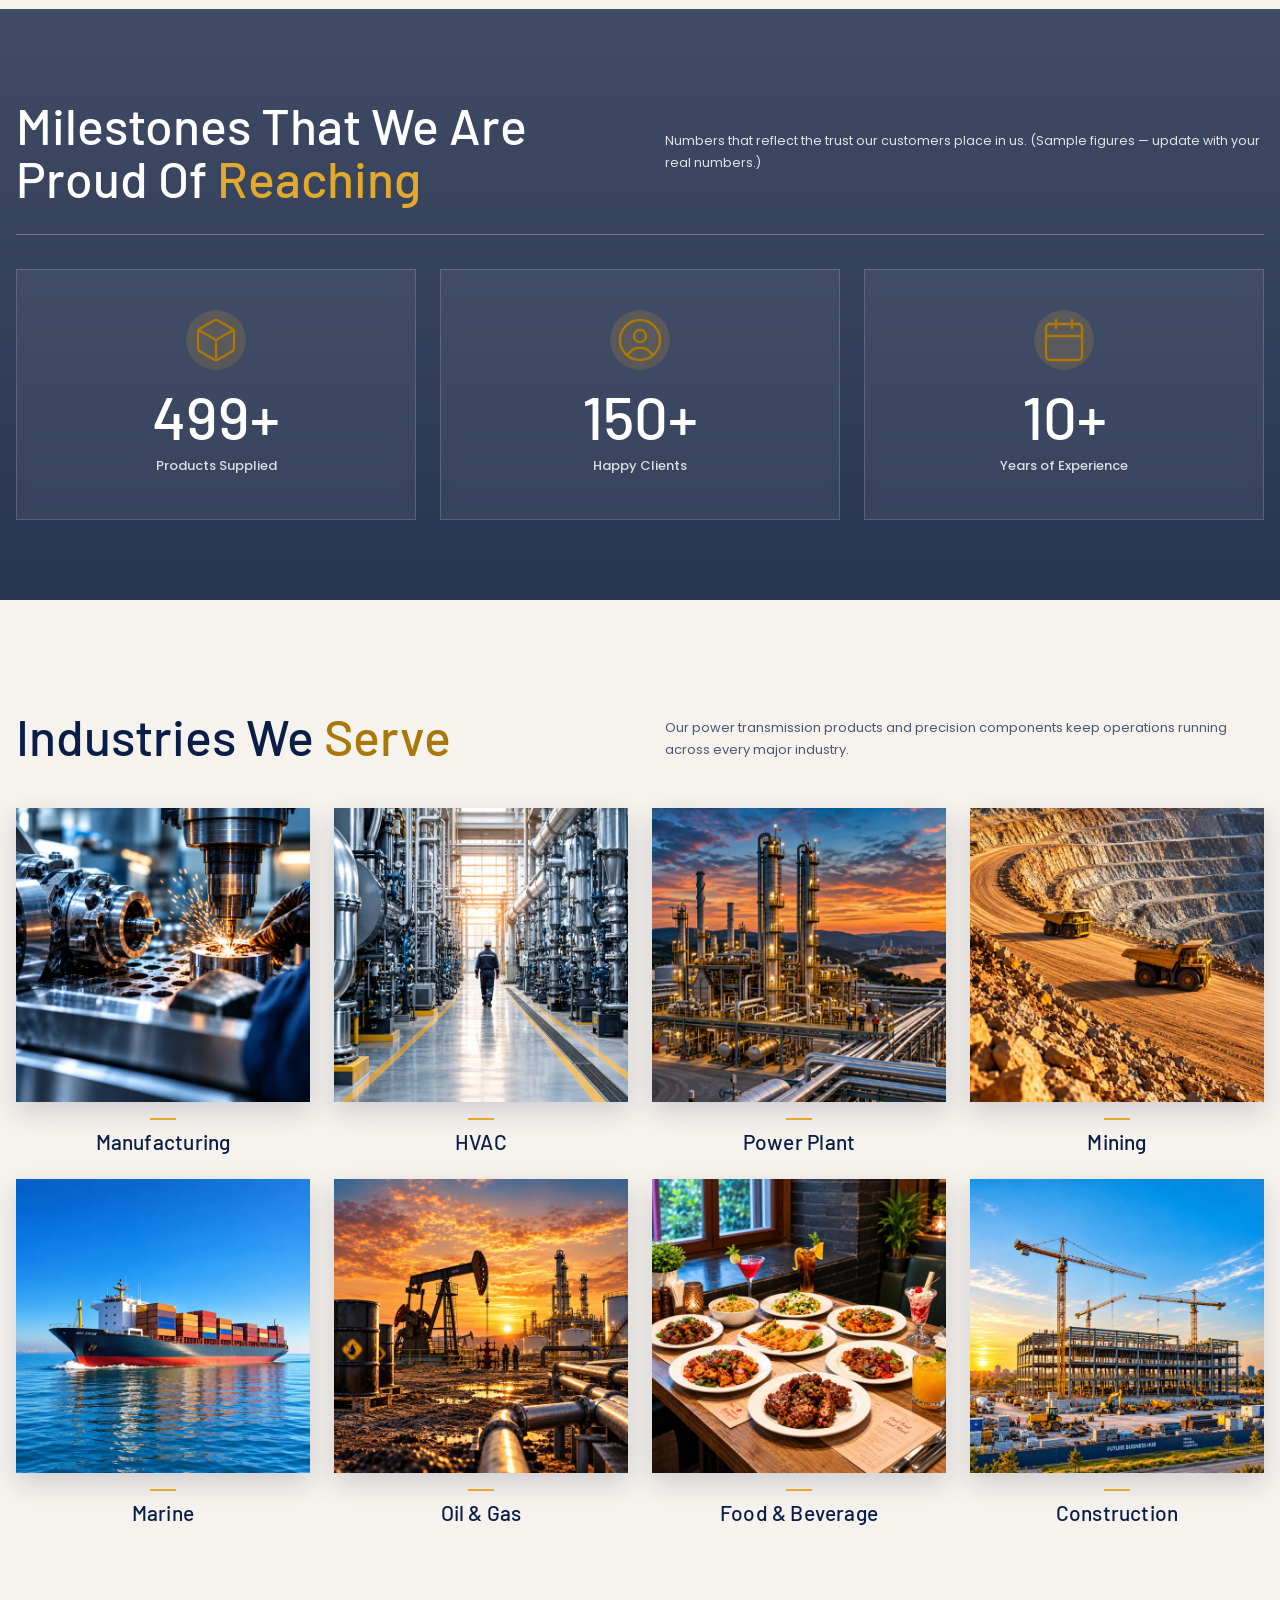
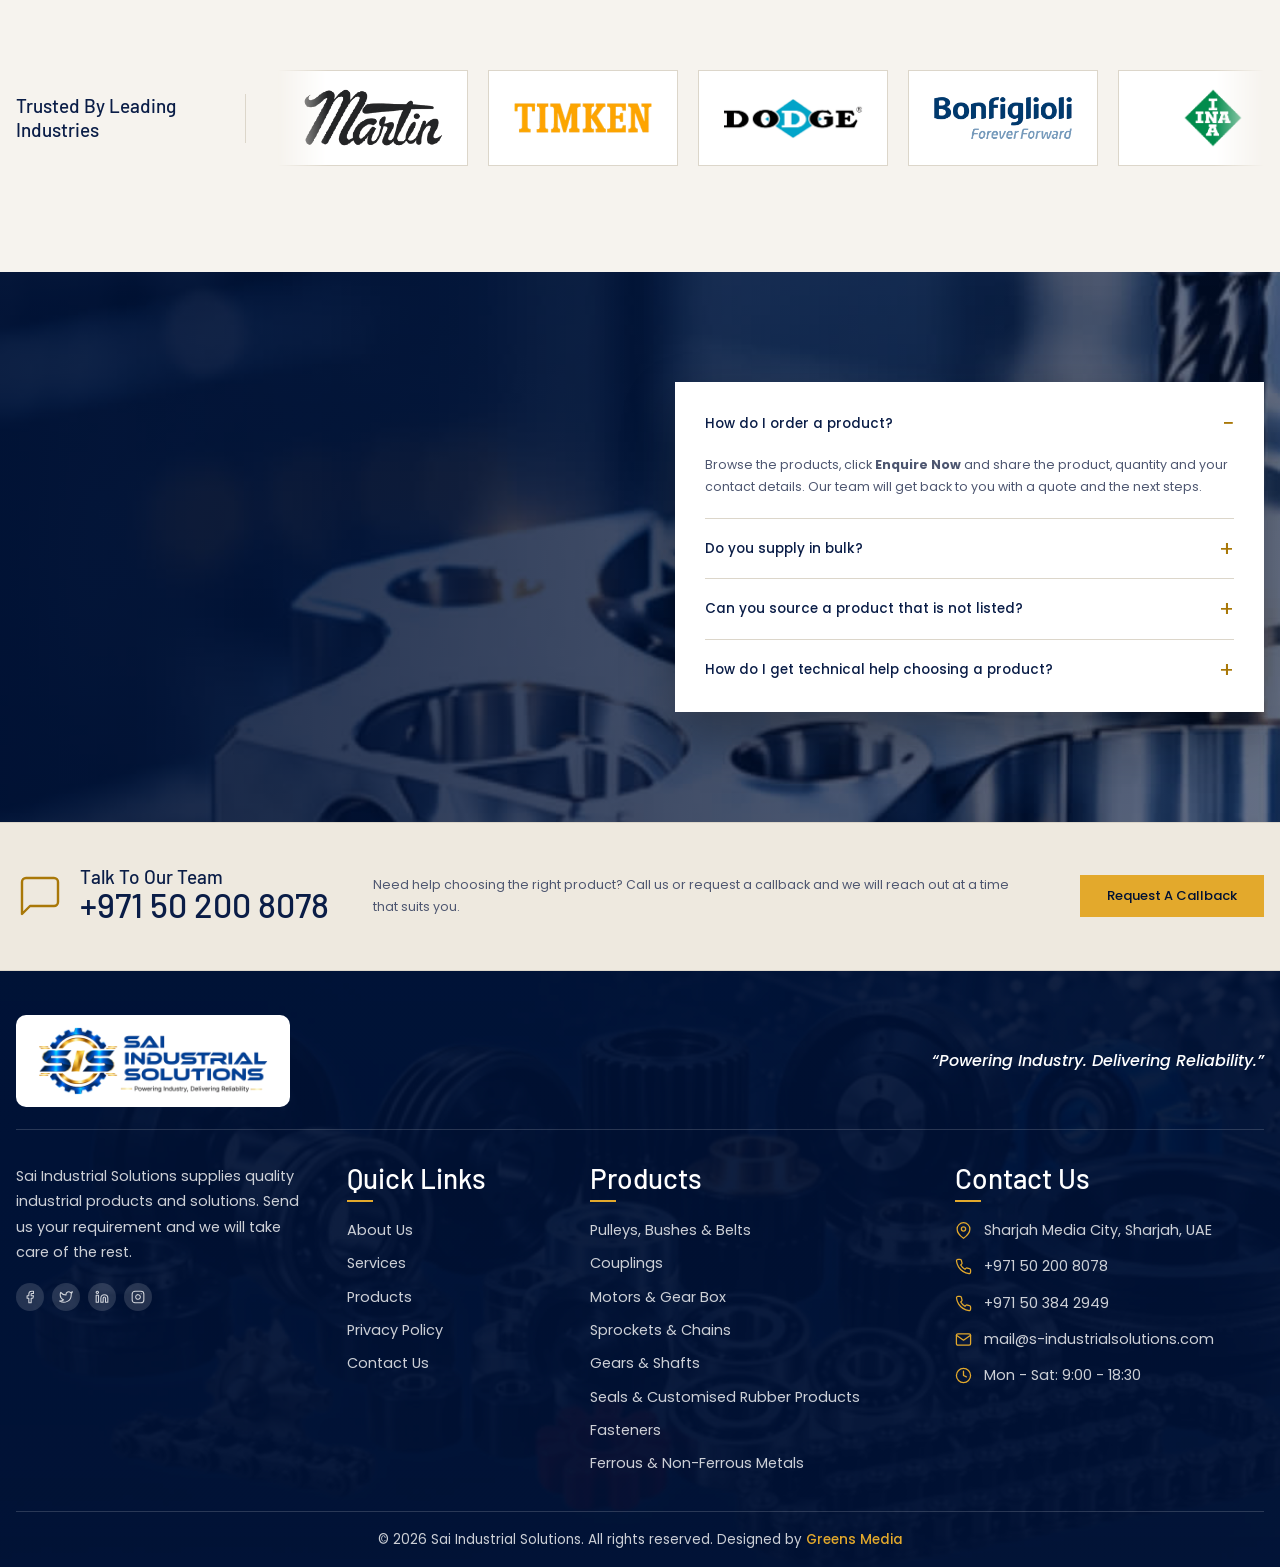
==== commit 58210a40: "Homepage Product Categories: new photos for 7 categories (lightweight WebP, desktop + phone versions" ====
--- a/index.html
+++ b/index.html
@@ -210,29 +210,29 @@
     <div class="pgrid">
       <div class="pgrid__row">
         <article class="pcard reveal">
-          <picture><source media="(max-width: 767px)" srcset="assets/img/placeholders/home-power-transmission-m.png"><img src="assets/img/placeholders/home-power-transmission.png" alt="Pulleys, Bushes &amp; Belts" loading="lazy"></picture>
+          <picture><source media="(max-width: 767px)" srcset="assets/img/placeholders/home-power-transmission-m.webp"><img src="assets/img/placeholders/home-power-transmission.webp" alt="Pulleys, Bushes &amp; Belts" loading="lazy"></picture>
           <div class="pcard__over"><h3>Pulleys, Bushes &amp; Belts</h3><a href="products.html#pulleys-belts" class="btn btn--outline btn--sm">View Products</a></div>
         </article>
         <article class="pcard reveal">
-          <picture><source media="(max-width: 767px)" srcset="assets/img/placeholders/home-couplings-gear-m.png"><img src="assets/img/placeholders/home-couplings-gear.png" alt="Couplings" loading="lazy"></picture>
+          <picture><source media="(max-width: 767px)" srcset="assets/img/placeholders/home-couplings-gear-m.webp"><img src="assets/img/placeholders/home-couplings-gear.webp" alt="Couplings" loading="lazy"></picture>
           <div class="pcard__over"><h3>Couplings</h3><a href="products.html#couplings" class="btn btn--outline btn--sm">View Products</a></div>
         </article>
         <article class="pcard reveal">
-          <picture><source media="(max-width: 767px)" srcset="assets/img/placeholders/home-motors-gearbox-m.png"><img src="assets/img/placeholders/home-motors-gearbox.png" alt="Motors &amp; Gear Box" loading="lazy"></picture>
+          <picture><source media="(max-width: 767px)" srcset="assets/img/placeholders/home-motors-gearbox-m.webp"><img src="assets/img/placeholders/home-motors-gearbox.webp" alt="Motors &amp; Gear Box" loading="lazy"></picture>
           <div class="pcard__over"><h3>Motors &amp; Gear Box</h3><a href="products.html#motors-gearbox" class="btn btn--outline btn--sm">View Products</a></div>
         </article>
       </div>
       <div class="pgrid__row">
         <article class="pcard reveal">
-          <picture><source media="(max-width: 767px)" srcset="assets/img/placeholders/home-sprockets-chains-m.png"><img src="assets/img/placeholders/home-sprockets-chains.png" alt="Sprockets &amp; Chains" loading="lazy"></picture>
+          <picture><source media="(max-width: 767px)" srcset="assets/img/placeholders/home-sprockets-chains-m.webp"><img src="assets/img/placeholders/home-sprockets-chains.webp" alt="Sprockets &amp; Chains" loading="lazy"></picture>
           <div class="pcard__over"><h3>Sprockets &amp; Chains</h3><a href="products.html#sprockets-chains" class="btn btn--outline btn--sm">View Products</a></div>
         </article>
         <article class="pcard reveal">
-          <picture><source media="(max-width: 767px)" srcset="assets/img/placeholders/home-gears-shafts-m.png"><img src="assets/img/placeholders/home-gears-shafts.png" alt="Gears &amp; Shafts" loading="lazy"></picture>
+          <picture><source media="(max-width: 767px)" srcset="assets/img/placeholders/home-gears-shafts-m.webp"><img src="assets/img/placeholders/home-gears-shafts.webp" alt="Gears &amp; Shafts" loading="lazy"></picture>
           <div class="pcard__over"><h3>Gears &amp; Shafts</h3><a href="products.html#gears-shafts" class="btn btn--outline btn--sm">View Products</a></div>
         </article>
         <article class="pcard reveal">
-          <picture><source media="(max-width: 767px)" srcset="assets/img/placeholders/home-seals-rubber-nylon-m.png"><img src="assets/img/placeholders/home-seals-rubber-nylon.png" alt="Seals &amp; Customised Rubber Products" loading="lazy"></picture>
+          <picture><source media="(max-width: 767px)" srcset="assets/img/placeholders/home-seals-rubber-nylon-m.webp"><img src="assets/img/placeholders/home-seals-rubber-nylon.webp" alt="Seals &amp; Customised Rubber Products" loading="lazy"></picture>
           <div class="pcard__over"><h3>Seals &amp; Customised Rubber Products</h3><a href="products.html#seals-rubber" class="btn btn--outline btn--sm">View Products</a></div>
         </article>
       </div>
@@ -242,7 +242,7 @@
           <div class="pcard__over"><h3>Fasteners</h3><a href="products.html#fasteners" class="btn btn--outline btn--sm">View Products</a></div>
         </article>
         <article class="pcard reveal">
-          <picture><source media="(max-width: 767px)" srcset="assets/img/placeholders/home-ferrous-metals-m.png"><img src="assets/img/placeholders/home-ferrous-metals.png" alt="Ferrous &amp; Non-Ferrous Metals" loading="lazy"></picture>
+          <picture><source media="(max-width: 767px)" srcset="assets/img/placeholders/home-ferrous-metals-m.webp"><img src="assets/img/placeholders/home-ferrous-metals.webp" alt="Ferrous &amp; Non-Ferrous Metals" loading="lazy"></picture>
           <div class="pcard__over"><h3>Ferrous &amp; Non-Ferrous Metals</h3><a href="products.html#metals" class="btn btn--outline btn--sm">View Products</a></div>
         </article>
       </div>
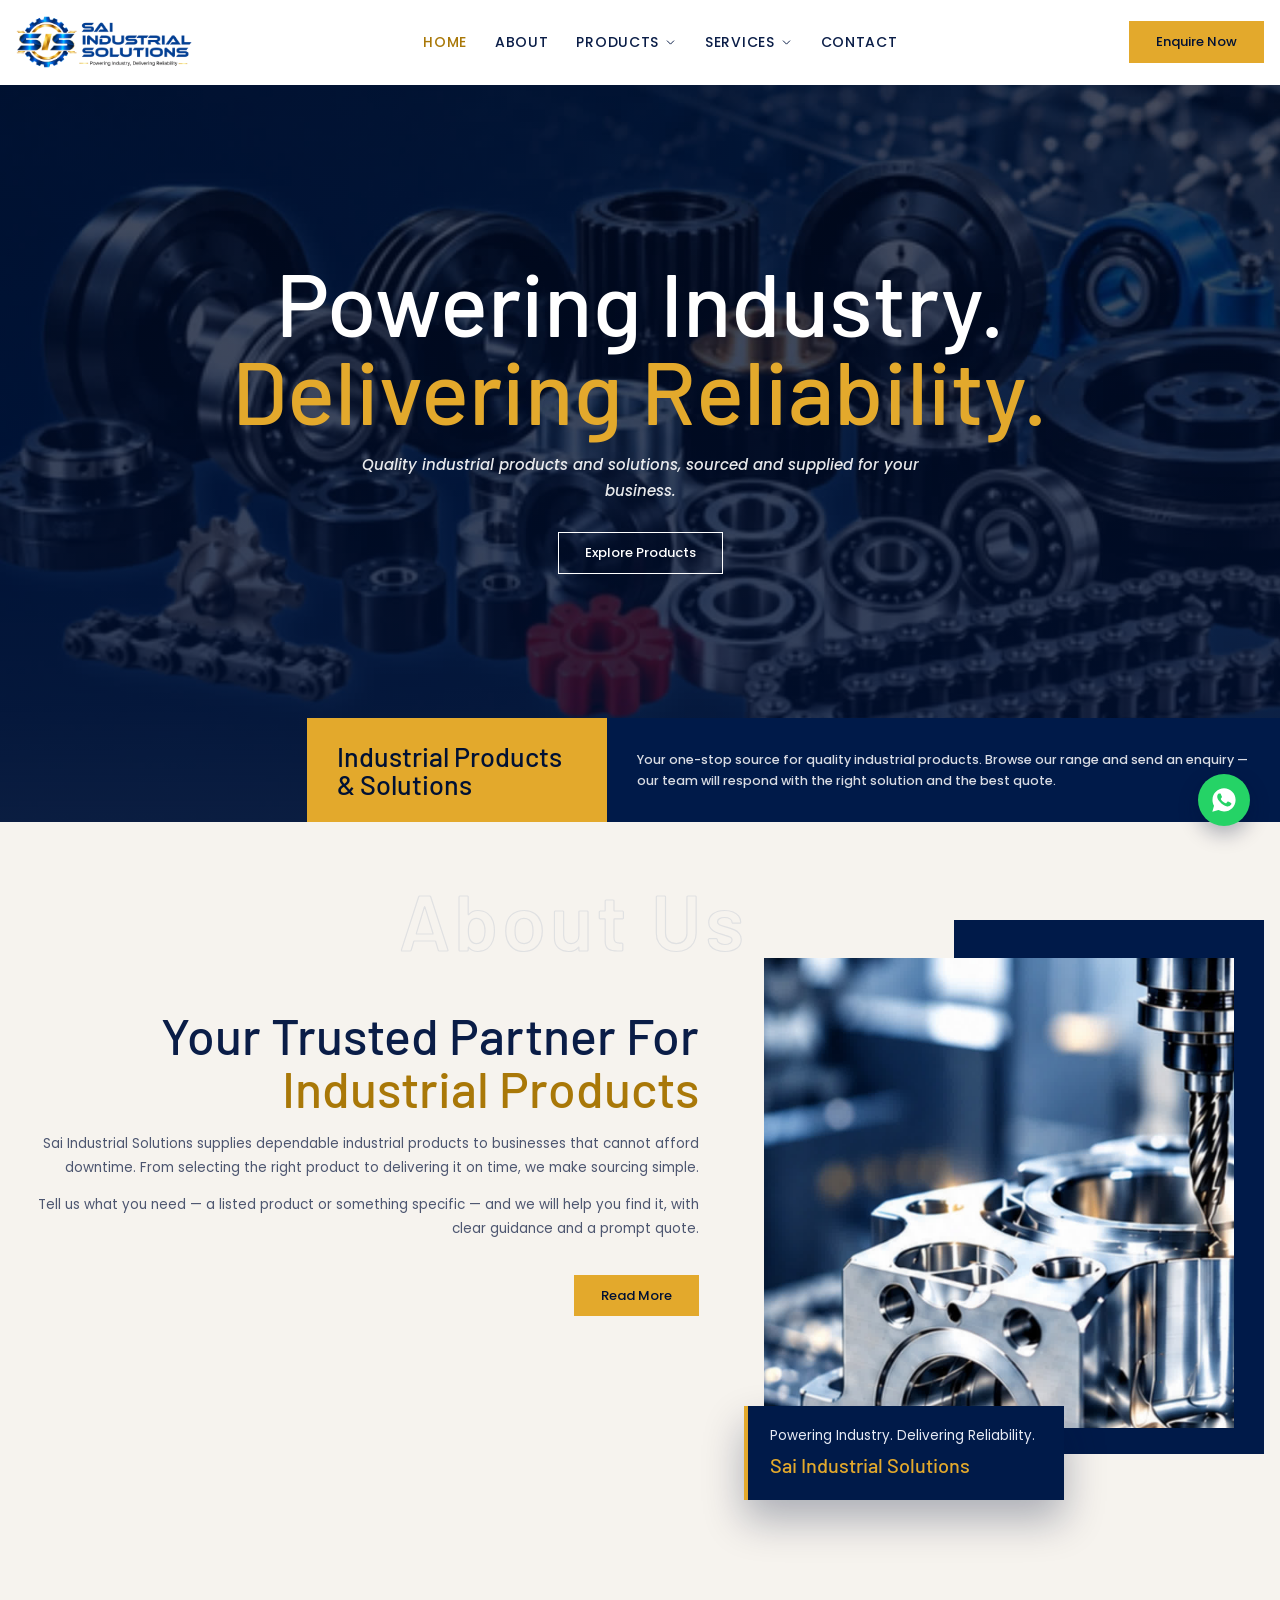
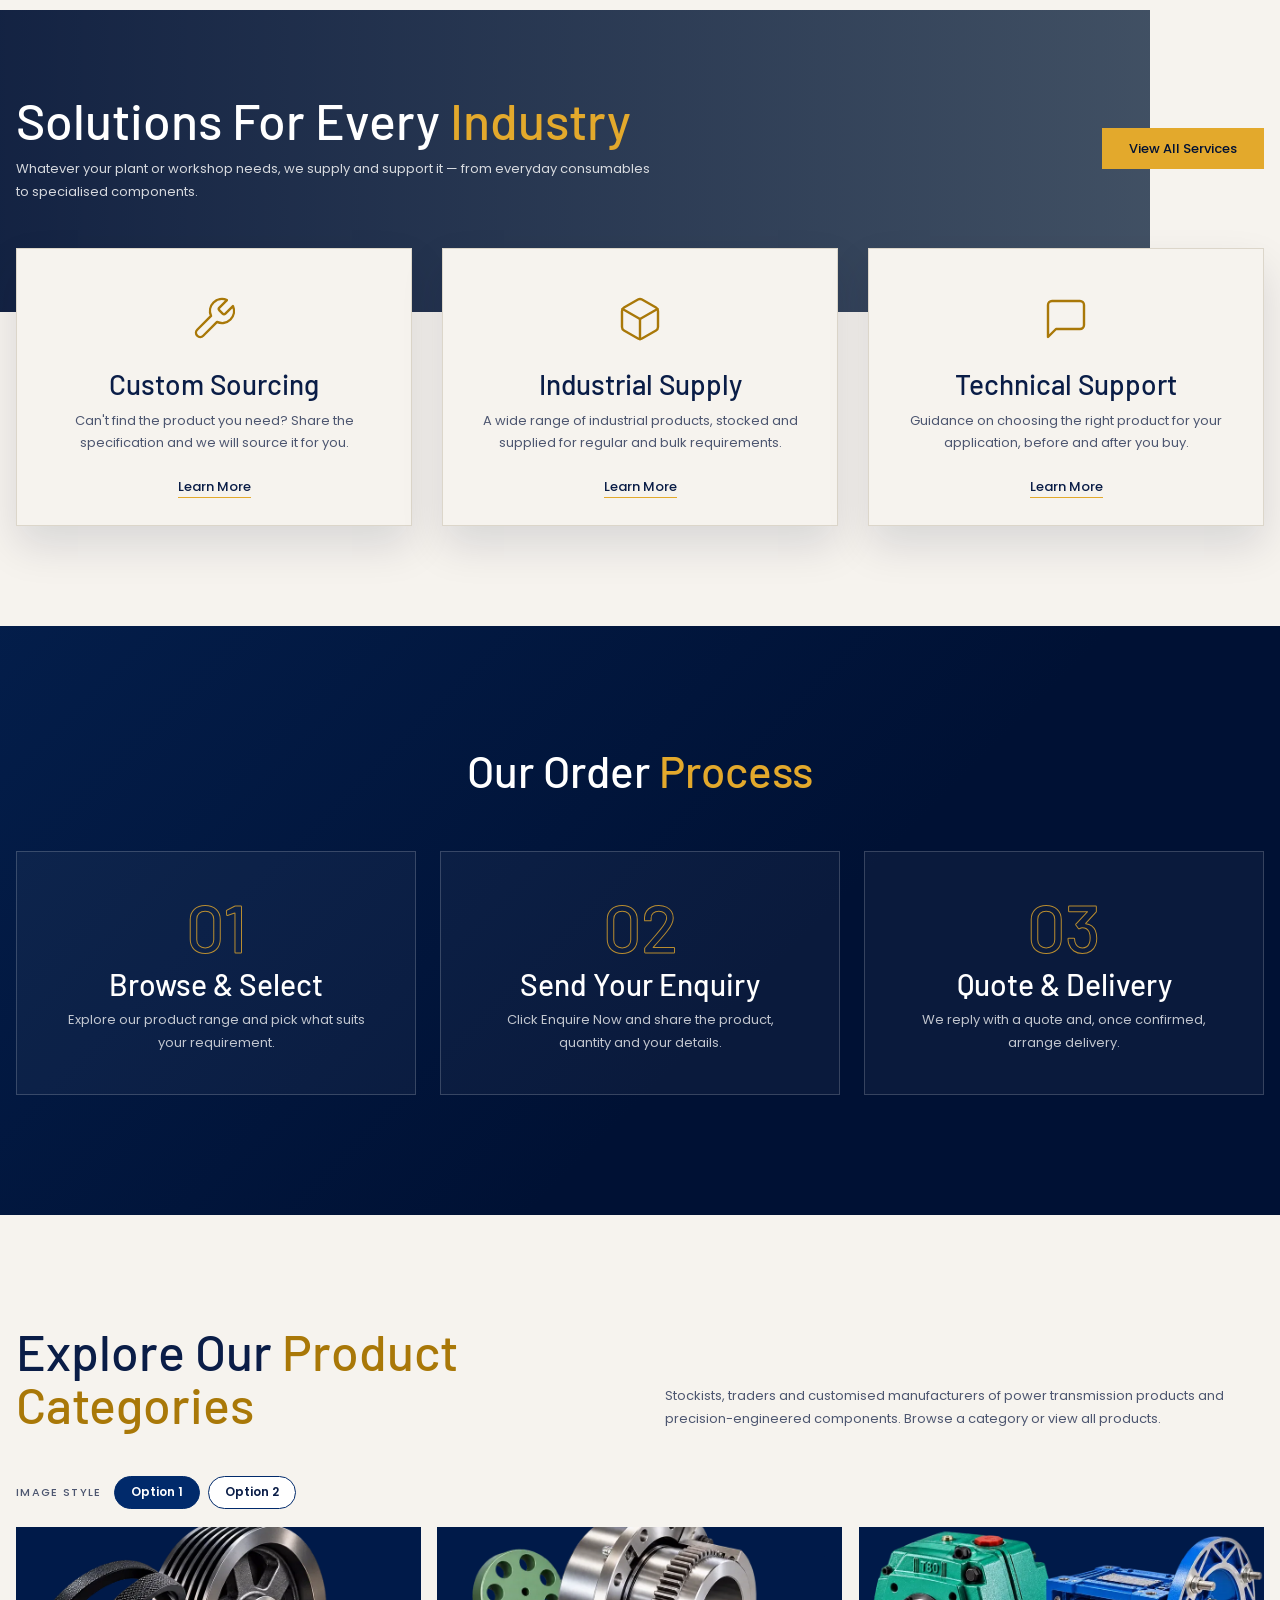
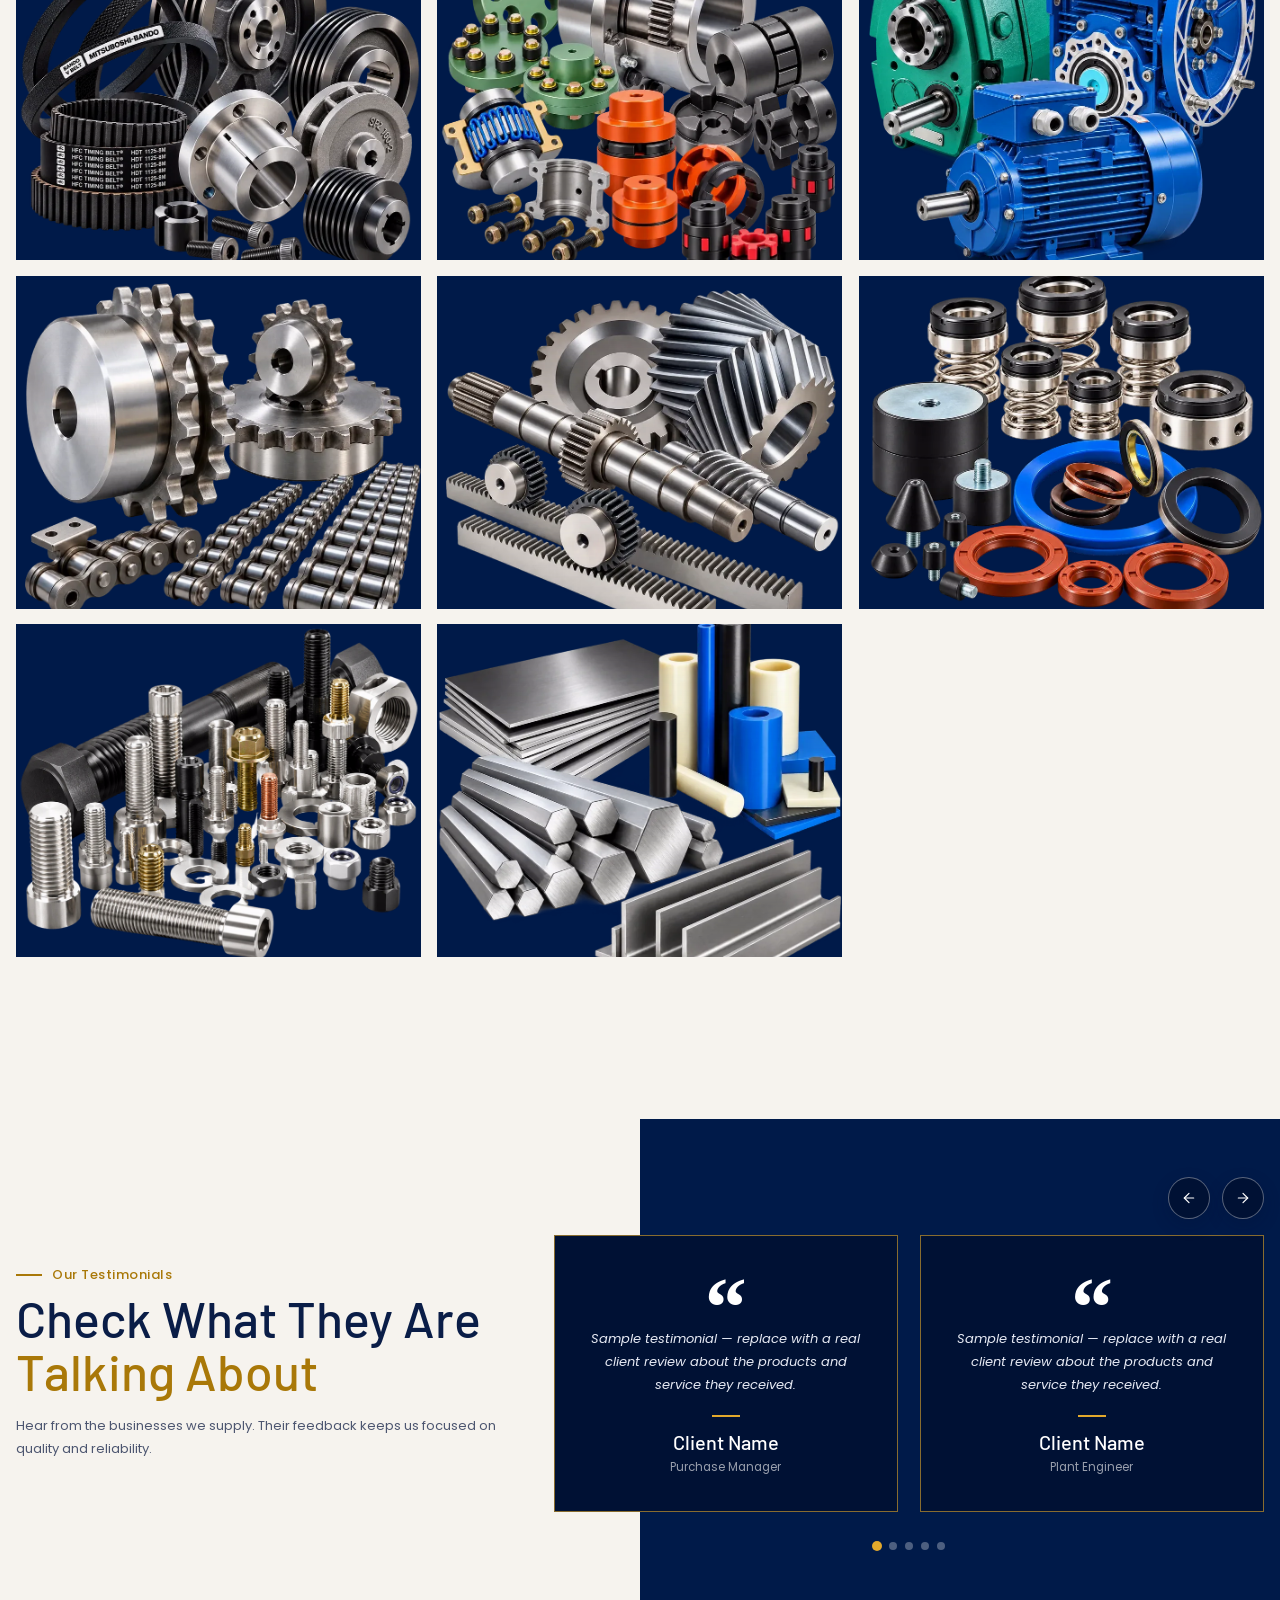
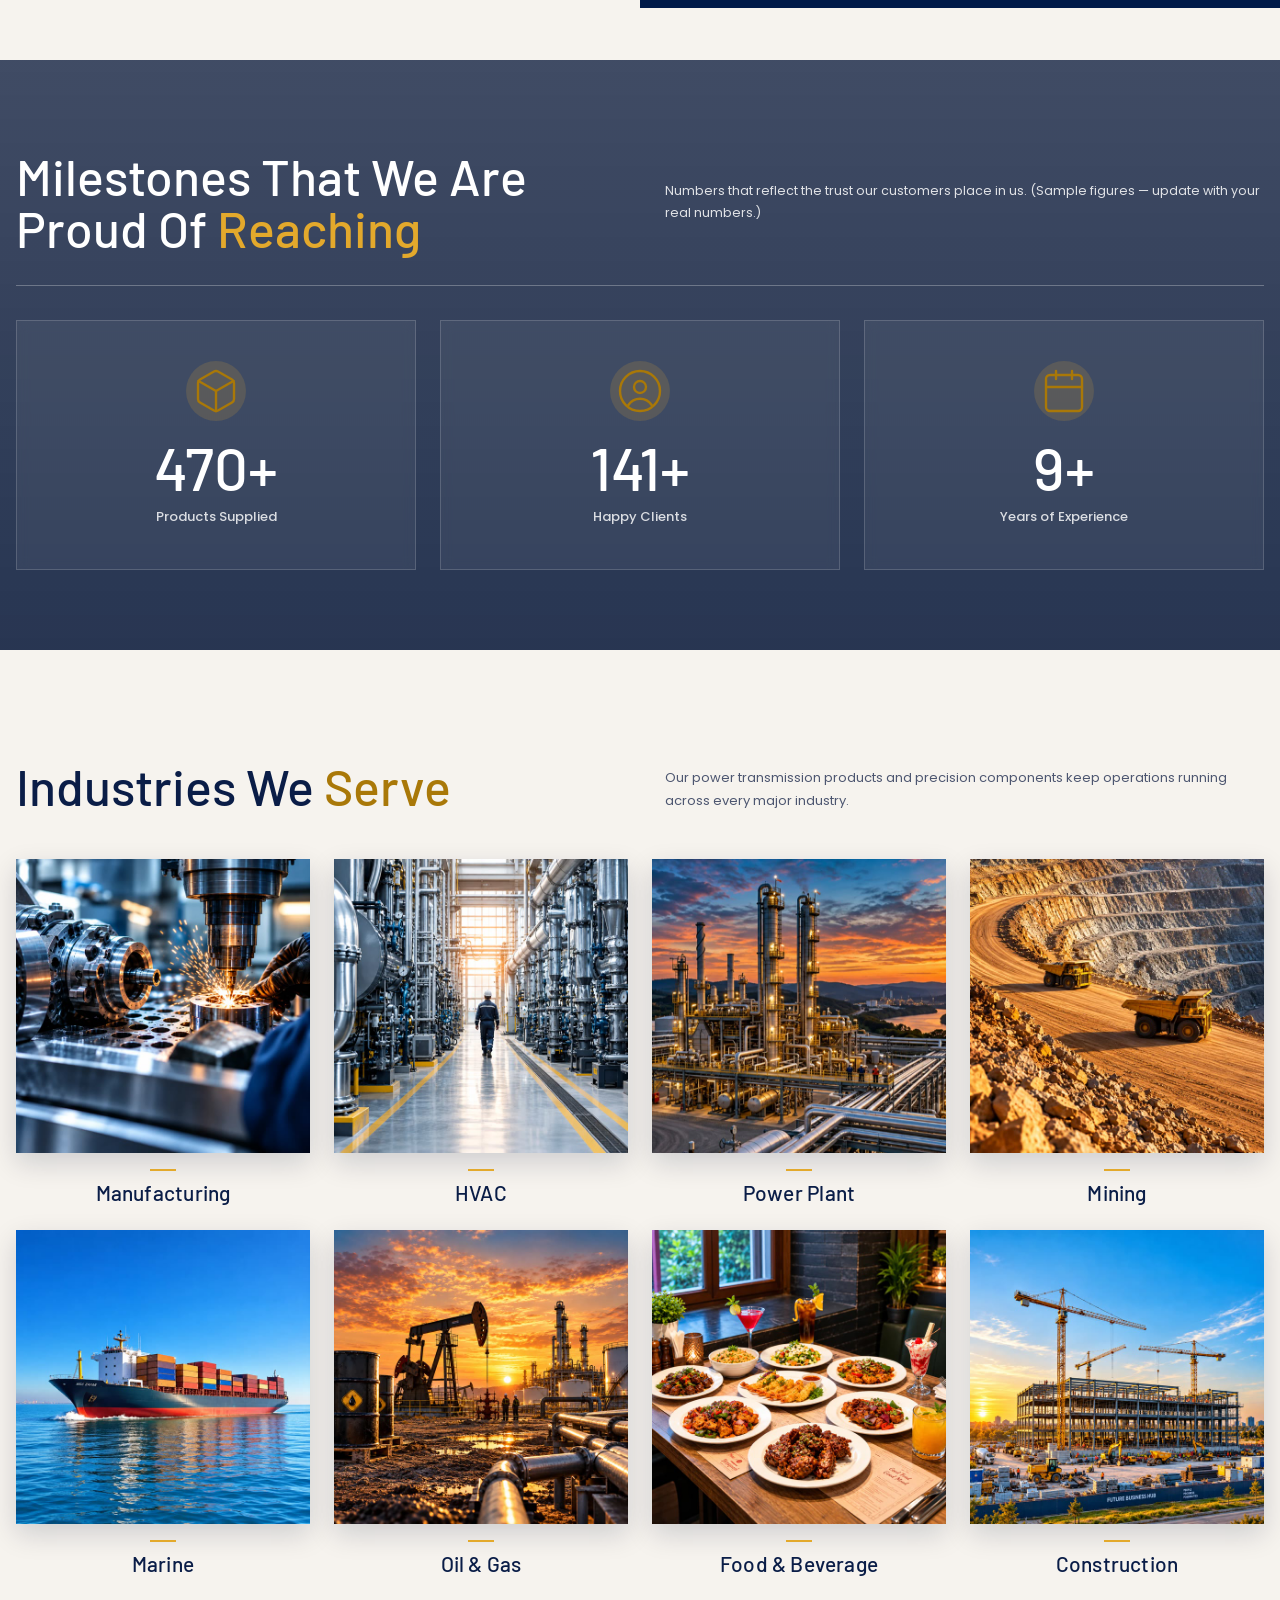
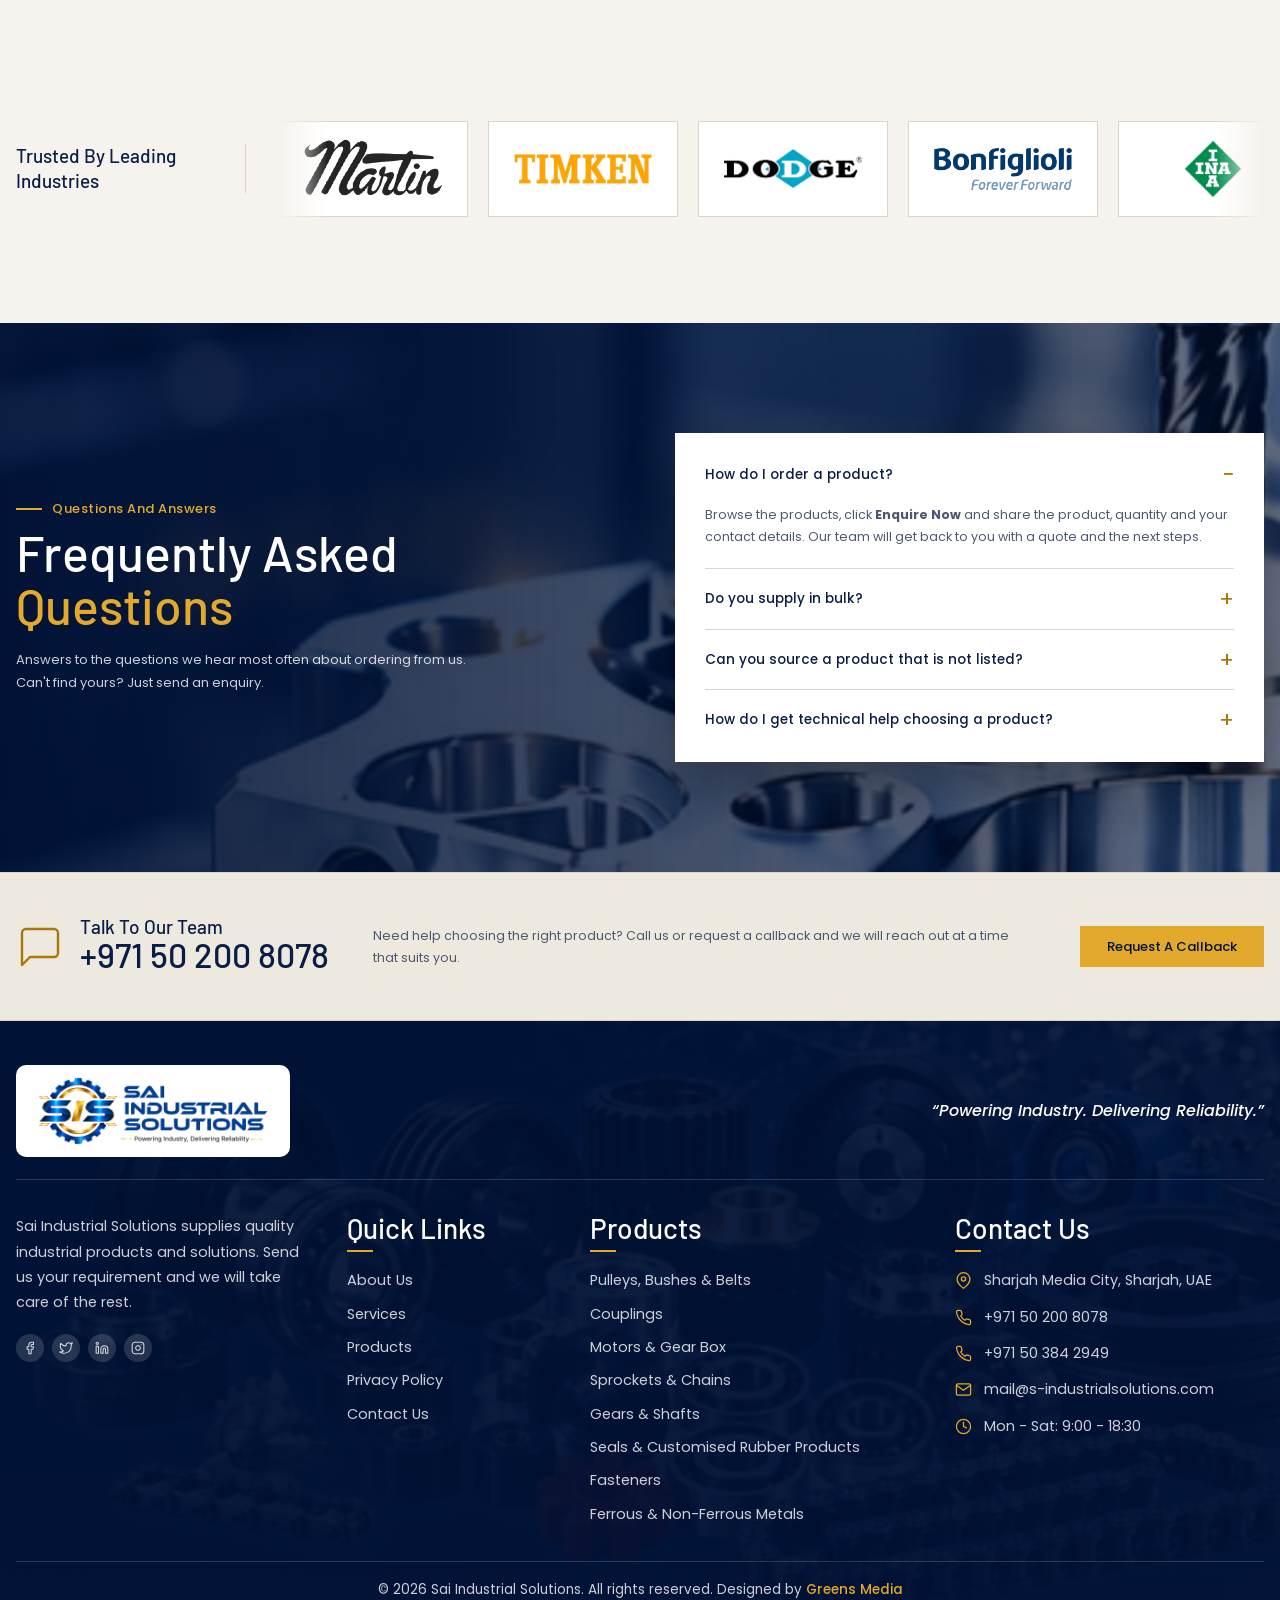
==== commit 27e5e7eb: "Homepage category tiles: add Option 2 (studio-background photos) with an Option 1 / Option 2 switch;" ====
--- a/index.html
+++ b/index.html
@@ -207,42 +207,47 @@
       <h2 class="title">Explore Our <span>Product Categories</span></h2>
       <p>Stockists, traders and customised manufacturers of power transmission products and precision-engineered components. Browse a category or view all products.</p>
     </div>
+    <div class="tile-switch" role="group" aria-label="Category image style">
+      <span class="tile-switch__label">Image style</span>
+      <button class="tile-switch__btn is-active" type="button" data-tiles="1" aria-pressed="true">Option 1</button>
+      <button class="tile-switch__btn" type="button" data-tiles="2" aria-pressed="false">Option 2</button>
+    </div>
     <div class="pgrid">
       <div class="pgrid__row">
         <article class="pcard reveal">
-          <picture><source media="(max-width: 767px)" srcset="assets/img/placeholders/home-power-transmission-m.webp"><img src="assets/img/placeholders/home-power-transmission.webp" alt="Pulleys, Bushes &amp; Belts" loading="lazy"></picture>
+          <picture class="pcard__o1"><source media="(max-width: 767px)" srcset="assets/img/placeholders/home-power-transmission-m.webp"><img src="assets/img/placeholders/home-power-transmission.webp" alt="Pulleys, Bushes &amp; Belts" loading="lazy"></picture><picture class="pcard__o2"><img src="assets/img/placeholders/home-power-transmission-o2.webp" alt="Pulleys, Bushes &amp; Belts" loading="lazy"></picture>
           <div class="pcard__over"><h3>Pulleys, Bushes &amp; Belts</h3><a href="products.html#pulleys-belts" class="btn btn--outline btn--sm">View Products</a></div>
         </article>
         <article class="pcard reveal">
-          <picture><source media="(max-width: 767px)" srcset="assets/img/placeholders/home-couplings-gear-m.webp"><img src="assets/img/placeholders/home-couplings-gear.webp" alt="Couplings" loading="lazy"></picture>
+          <picture class="pcard__o1"><source media="(max-width: 767px)" srcset="assets/img/placeholders/home-couplings-gear-m.webp"><img src="assets/img/placeholders/home-couplings-gear.webp" alt="Couplings" loading="lazy"></picture><picture class="pcard__o2"><img src="assets/img/placeholders/home-couplings-gear-o2.webp" alt="Couplings" loading="lazy"></picture>
           <div class="pcard__over"><h3>Couplings</h3><a href="products.html#couplings" class="btn btn--outline btn--sm">View Products</a></div>
         </article>
         <article class="pcard reveal">
-          <picture><source media="(max-width: 767px)" srcset="assets/img/placeholders/home-motors-gearbox-m.webp"><img src="assets/img/placeholders/home-motors-gearbox.webp" alt="Motors &amp; Gear Box" loading="lazy"></picture>
+          <picture class="pcard__o1"><source media="(max-width: 767px)" srcset="assets/img/placeholders/home-motors-gearbox-m.webp"><img src="assets/img/placeholders/home-motors-gearbox.webp" alt="Motors &amp; Gear Box" loading="lazy"></picture><picture class="pcard__o2"><img src="assets/img/placeholders/home-motors-gearbox-o2.webp" alt="Motors &amp; Gear Box" loading="lazy"></picture>
           <div class="pcard__over"><h3>Motors &amp; Gear Box</h3><a href="products.html#motors-gearbox" class="btn btn--outline btn--sm">View Products</a></div>
         </article>
       </div>
       <div class="pgrid__row">
         <article class="pcard reveal">
-          <picture><source media="(max-width: 767px)" srcset="assets/img/placeholders/home-sprockets-chains-m.webp"><img src="assets/img/placeholders/home-sprockets-chains.webp" alt="Sprockets &amp; Chains" loading="lazy"></picture>
+          <picture class="pcard__o1"><source media="(max-width: 767px)" srcset="assets/img/placeholders/home-sprockets-chains-m.webp"><img src="assets/img/placeholders/home-sprockets-chains.webp" alt="Sprockets &amp; Chains" loading="lazy"></picture><picture class="pcard__o2"><img src="assets/img/placeholders/home-sprockets-chains-o2.webp" alt="Sprockets &amp; Chains" loading="lazy"></picture>
           <div class="pcard__over"><h3>Sprockets &amp; Chains</h3><a href="products.html#sprockets-chains" class="btn btn--outline btn--sm">View Products</a></div>
         </article>
         <article class="pcard reveal">
-          <picture><source media="(max-width: 767px)" srcset="assets/img/placeholders/home-gears-shafts-m.webp"><img src="assets/img/placeholders/home-gears-shafts.webp" alt="Gears &amp; Shafts" loading="lazy"></picture>
+          <picture class="pcard__o1"><source media="(max-width: 767px)" srcset="assets/img/placeholders/home-gears-shafts-m.webp"><img src="assets/img/placeholders/home-gears-shafts.webp" alt="Gears &amp; Shafts" loading="lazy"></picture><picture class="pcard__o2"><img src="assets/img/placeholders/home-gears-shafts-o2.webp" alt="Gears &amp; Shafts" loading="lazy"></picture>
           <div class="pcard__over"><h3>Gears &amp; Shafts</h3><a href="products.html#gears-shafts" class="btn btn--outline btn--sm">View Products</a></div>
         </article>
         <article class="pcard reveal">
-          <picture><source media="(max-width: 767px)" srcset="assets/img/placeholders/home-seals-rubber-nylon-m.webp"><img src="assets/img/placeholders/home-seals-rubber-nylon.webp" alt="Seals &amp; Customised Rubber Products" loading="lazy"></picture>
+          <picture class="pcard__o1"><source media="(max-width: 767px)" srcset="assets/img/placeholders/home-seals-rubber-nylon-m.webp"><img src="assets/img/placeholders/home-seals-rubber-nylon.webp" alt="Seals &amp; Customised Rubber Products" loading="lazy"></picture><picture class="pcard__o2"><img src="assets/img/placeholders/home-seals-rubber-nylon-o2.webp" alt="Seals &amp; Customised Rubber Products" loading="lazy"></picture>
           <div class="pcard__over"><h3>Seals &amp; Customised Rubber Products</h3><a href="products.html#seals-rubber" class="btn btn--outline btn--sm">View Products</a></div>
         </article>
       </div>
       <div class="pgrid__row pgrid__row--2">
         <article class="pcard reveal">
-          <picture><source media="(max-width: 767px)" srcset="assets/img/placeholders/home-industrial-components-m.png"><img src="assets/img/placeholders/home-industrial-components.png" alt="Fasteners" loading="lazy"></picture>
+          <picture class="pcard__o1"><source media="(max-width: 767px)" srcset="assets/img/placeholders/home-industrial-components-m.png"><img src="assets/img/placeholders/home-industrial-components.png" alt="Fasteners" loading="lazy"></picture><picture class="pcard__o2"><img src="assets/img/placeholders/home-industrial-components-o2.webp" alt="Fasteners" loading="lazy"></picture>
           <div class="pcard__over"><h3>Fasteners</h3><a href="products.html#fasteners" class="btn btn--outline btn--sm">View Products</a></div>
         </article>
         <article class="pcard reveal">
-          <picture><source media="(max-width: 767px)" srcset="assets/img/placeholders/home-ferrous-metals-m.webp"><img src="assets/img/placeholders/home-ferrous-metals.webp" alt="Ferrous &amp; Non-Ferrous Metals" loading="lazy"></picture>
+          <picture class="pcard__o1"><source media="(max-width: 767px)" srcset="assets/img/placeholders/home-ferrous-metals-m.webp"><img src="assets/img/placeholders/home-ferrous-metals.webp" alt="Ferrous &amp; Non-Ferrous Metals" loading="lazy"></picture><picture class="pcard__o2"><img src="assets/img/placeholders/home-ferrous-metals-o2.webp" alt="Ferrous &amp; Non-Ferrous Metals" loading="lazy"></picture>
           <div class="pcard__over"><h3>Ferrous &amp; Non-Ferrous Metals</h3><a href="products.html#metals" class="btn btn--outline btn--sm">View Products</a></div>
         </article>
       </div>
--- a/assets/css/style.css
+++ b/assets/css/style.css
@@ -1002,3 +1002,21 @@
     right: calc(100% - ((100% + min(100% - 32px, var(--container))) / 2 - 500px) + 16px);
   }
 }
+
+/* ---------- Homepage category tiles: Option 1 (transparent photos on navy) / Option 2 (studio-background photos) ---------- */
+.tile-switch { display: flex; align-items: center; gap: 8px; margin: 0 0 18px; }
+.tile-switch__label { font: 500 calc(11px * var(--fs))/1 var(--font-body); letter-spacing: .12em; text-transform: uppercase; color: var(--text); margin-right: 4px; }
+.tile-switch__btn { padding: 8px 16px; font: 600 calc(12px * var(--fs))/1.2 var(--font-body); cursor: pointer; color: var(--ink); background: #fff; border: 1.5px solid var(--navy); border-radius: 20px; transition: background .2s, color .2s; }
+.tile-switch__btn:hover { background: var(--bg-2); }
+.tile-switch__btn.is-active { background: var(--navy); color: #fff; }
+.pcard picture.pcard__o2 { display: none; }
+.products.tiles-opt2 .pcard picture.pcard__o1 { display: none; }
+.products.tiles-opt2 .pcard picture.pcard__o2 { display: block; width: 100%; height: 100%; }
+.products.tiles-opt2 .pcard picture.pcard__o2 img { width: 100%; height: 100%; object-fit: cover; padding: 0; }
+.products.tiles-opt2 .pcard__over { background: rgba(0, 17, 52, .74); }
+@media (max-width: 767px) {
+  .products.tiles-opt2 .pcard__over { background: linear-gradient(rgba(0, 17, 52, 0) 58%, rgba(0, 17, 52, .88)); }
+}
+@media (hover: none) {
+  .products.tiles-opt2 .pcard__over { background: linear-gradient(rgba(0, 17, 52, 0) 58%, rgba(0, 17, 52, .88)); }
+}
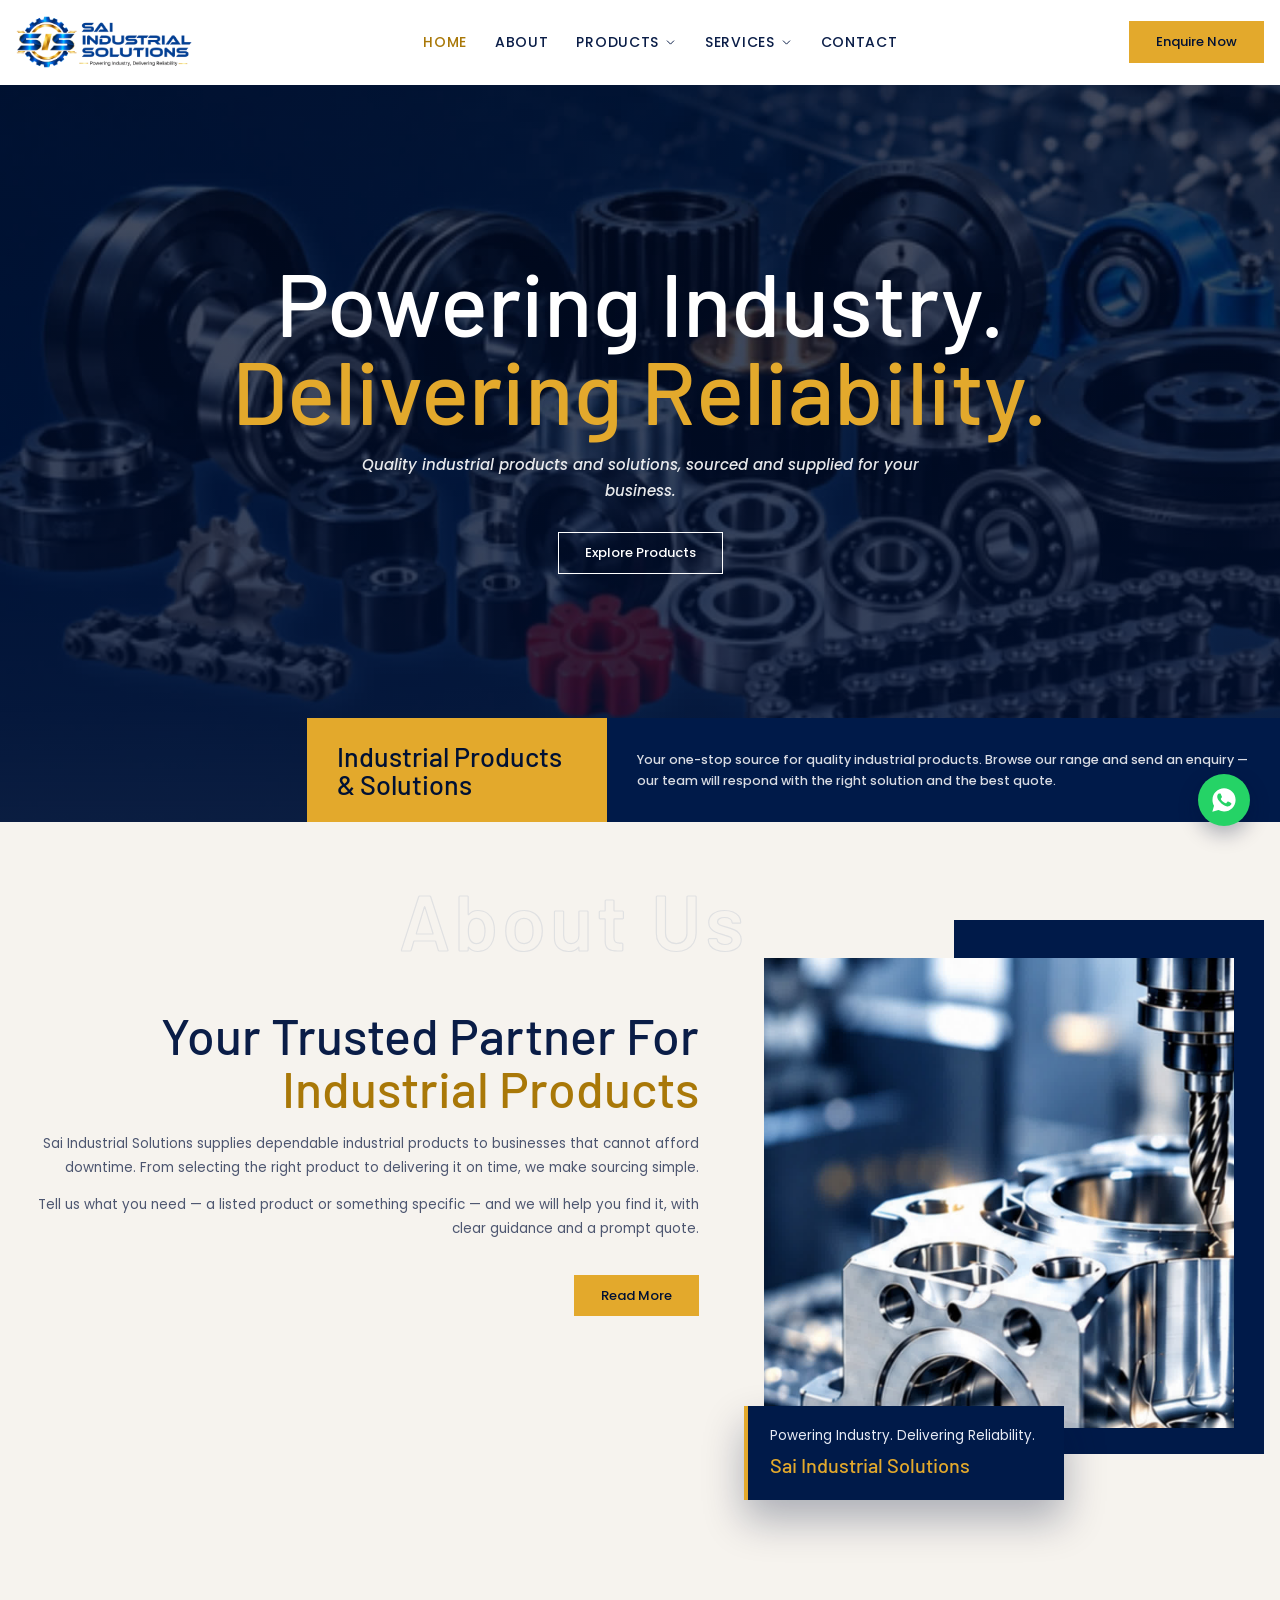
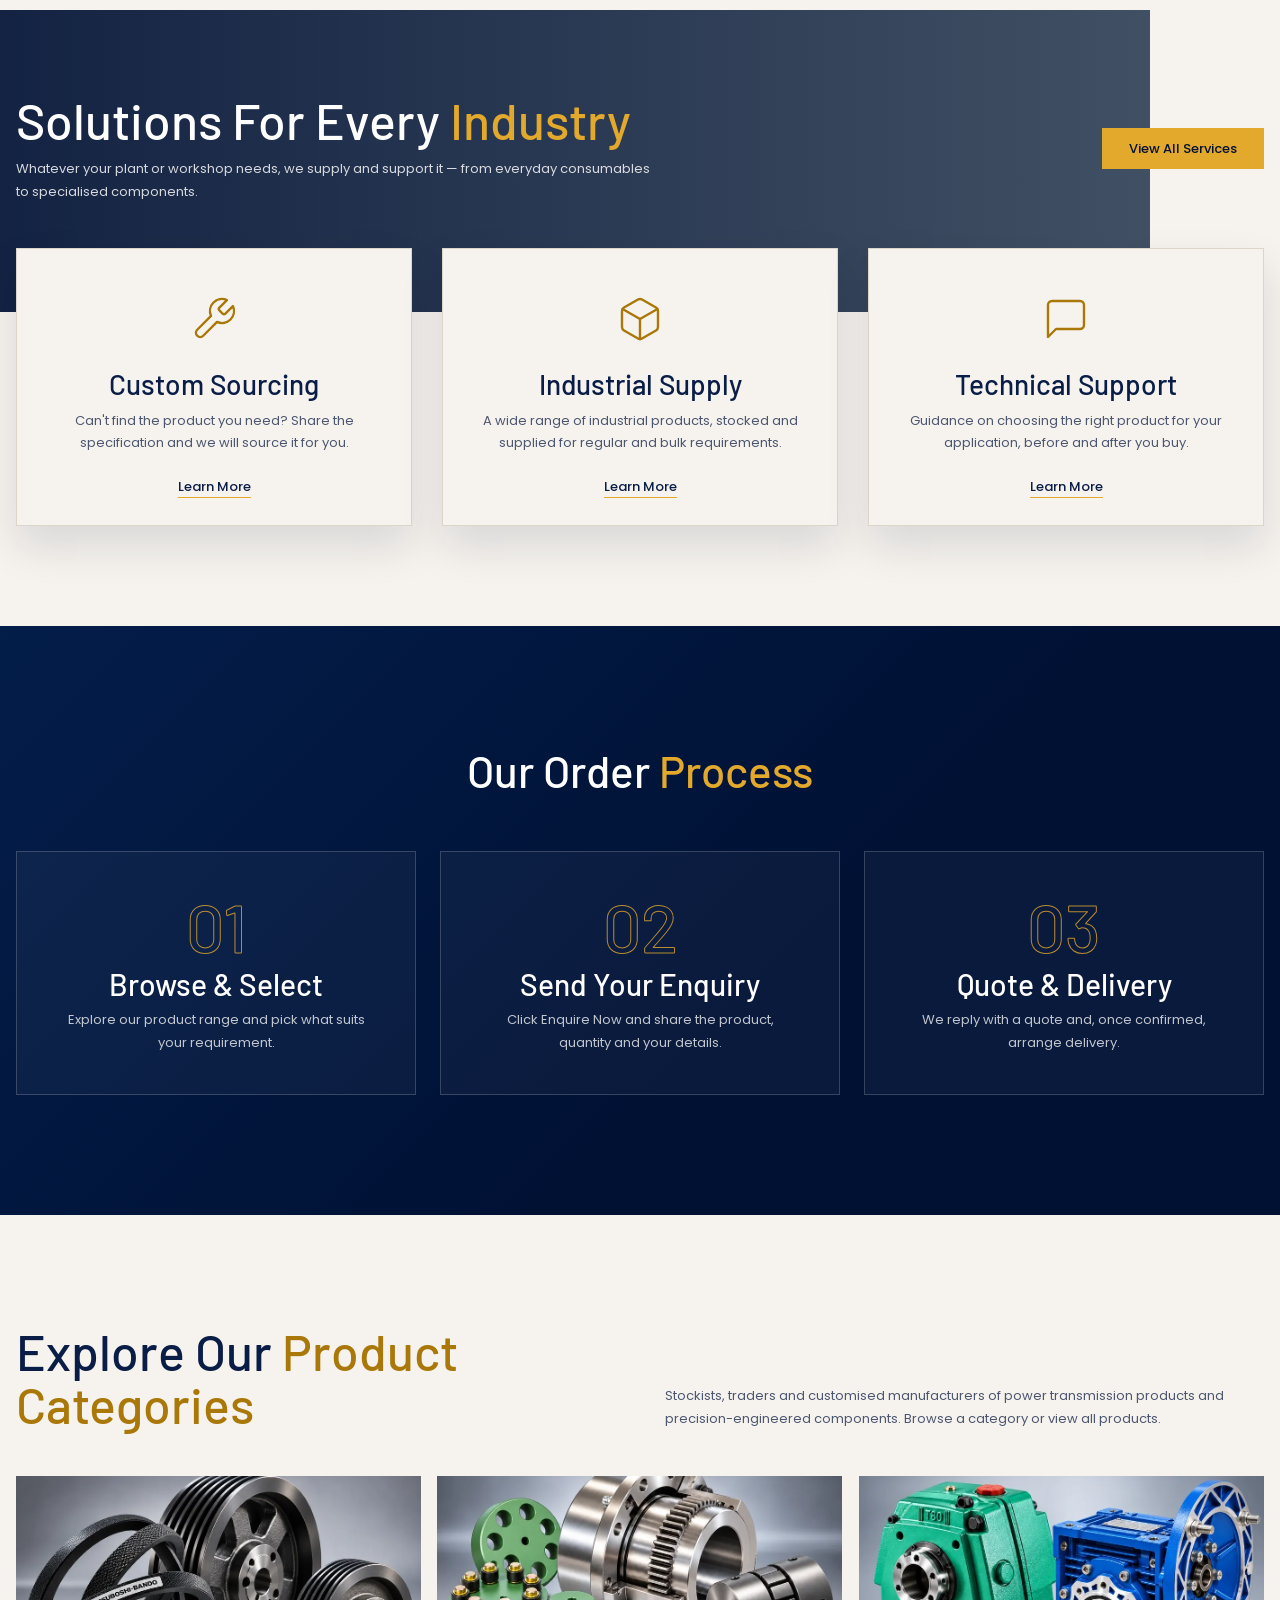
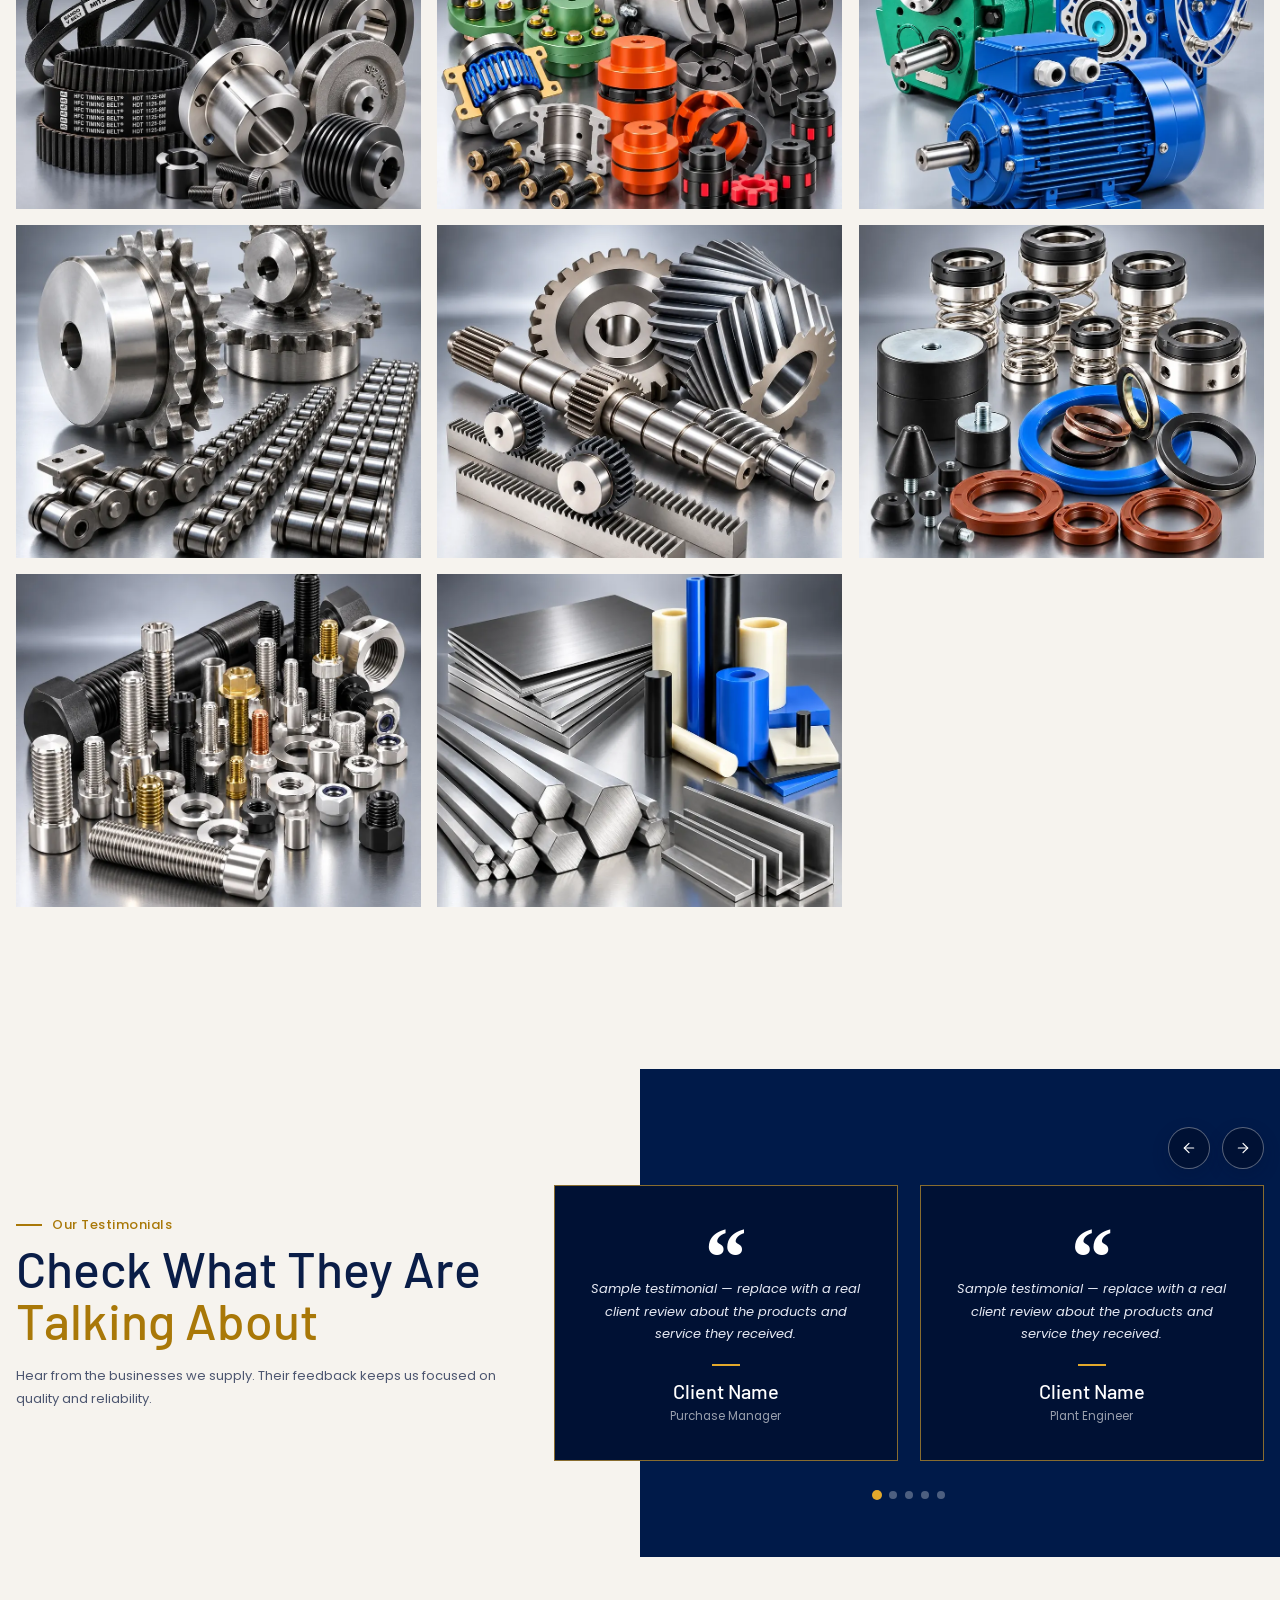
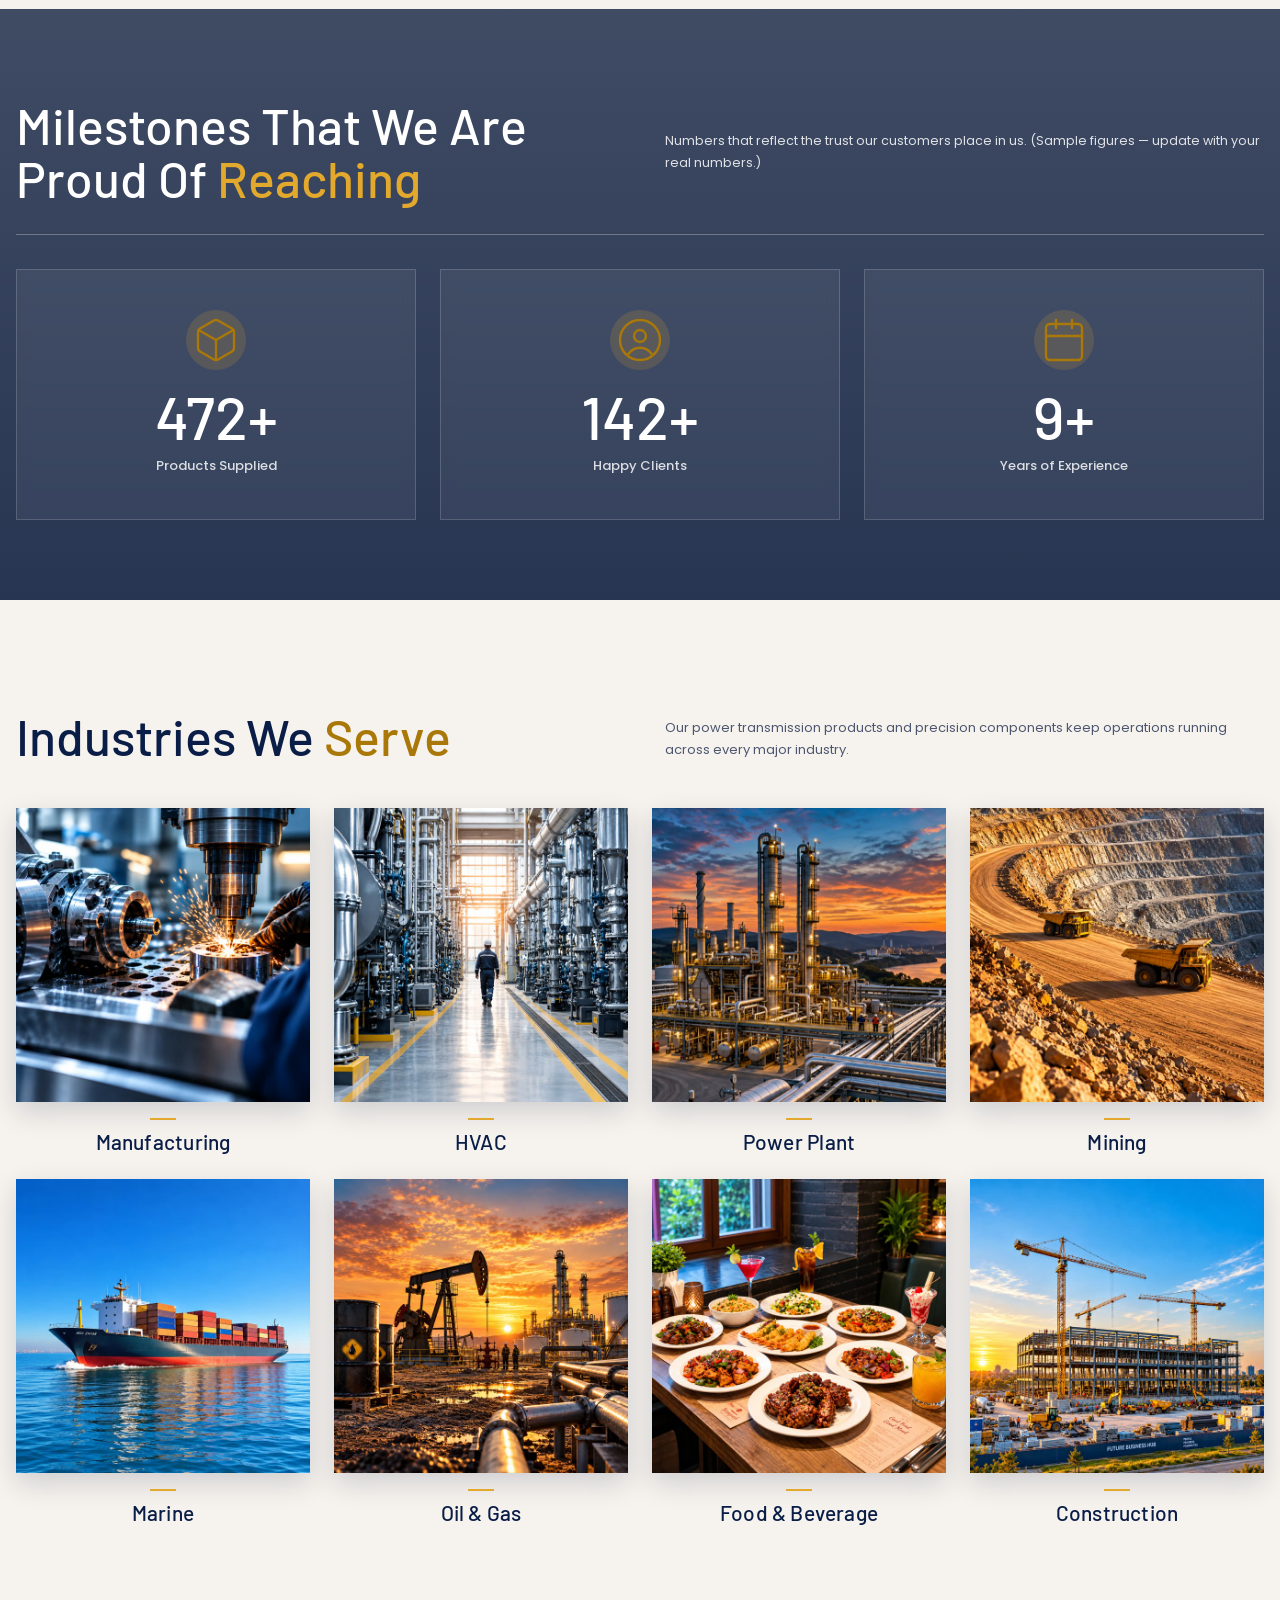
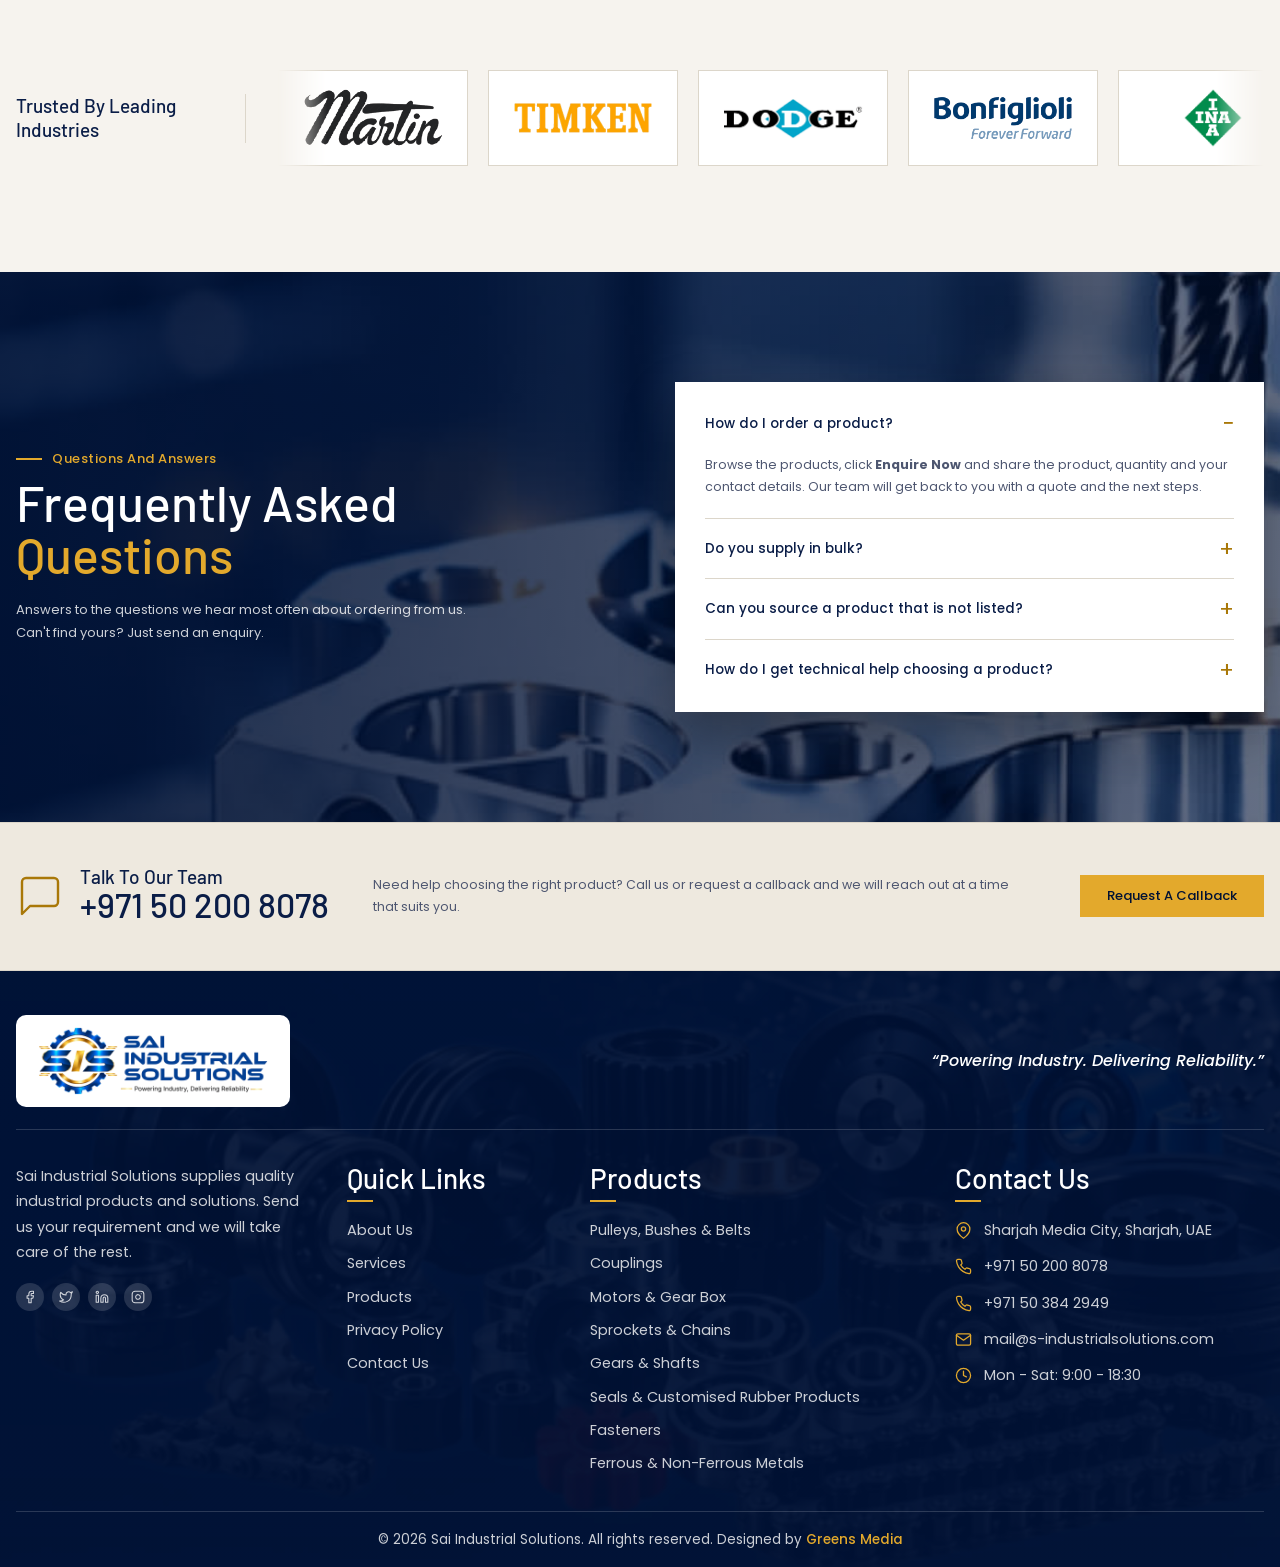
==== commit 86ea184b: "Homepage category tiles: keep Option 2 (studio-background photos) only; remove Option 1, the switch " ====
--- a/index.html
+++ b/index.html
@@ -207,47 +207,42 @@
       <h2 class="title">Explore Our <span>Product Categories</span></h2>
       <p>Stockists, traders and customised manufacturers of power transmission products and precision-engineered components. Browse a category or view all products.</p>
     </div>
-    <div class="tile-switch" role="group" aria-label="Category image style">
-      <span class="tile-switch__label">Image style</span>
-      <button class="tile-switch__btn is-active" type="button" data-tiles="1" aria-pressed="true">Option 1</button>
-      <button class="tile-switch__btn" type="button" data-tiles="2" aria-pressed="false">Option 2</button>
-    </div>
     <div class="pgrid">
       <div class="pgrid__row">
         <article class="pcard reveal">
-          <picture class="pcard__o1"><source media="(max-width: 767px)" srcset="assets/img/placeholders/home-power-transmission-m.webp"><img src="assets/img/placeholders/home-power-transmission.webp" alt="Pulleys, Bushes &amp; Belts" loading="lazy"></picture><picture class="pcard__o2"><img src="assets/img/placeholders/home-power-transmission-o2.webp" alt="Pulleys, Bushes &amp; Belts" loading="lazy"></picture>
+          <picture><img src="assets/img/placeholders/home-power-transmission.webp" alt="Pulleys, Bushes &amp; Belts" loading="lazy"></picture>
           <div class="pcard__over"><h3>Pulleys, Bushes &amp; Belts</h3><a href="products.html#pulleys-belts" class="btn btn--outline btn--sm">View Products</a></div>
         </article>
         <article class="pcard reveal">
-          <picture class="pcard__o1"><source media="(max-width: 767px)" srcset="assets/img/placeholders/home-couplings-gear-m.webp"><img src="assets/img/placeholders/home-couplings-gear.webp" alt="Couplings" loading="lazy"></picture><picture class="pcard__o2"><img src="assets/img/placeholders/home-couplings-gear-o2.webp" alt="Couplings" loading="lazy"></picture>
+          <picture><img src="assets/img/placeholders/home-couplings-gear.webp" alt="Couplings" loading="lazy"></picture>
           <div class="pcard__over"><h3>Couplings</h3><a href="products.html#couplings" class="btn btn--outline btn--sm">View Products</a></div>
         </article>
         <article class="pcard reveal">
-          <picture class="pcard__o1"><source media="(max-width: 767px)" srcset="assets/img/placeholders/home-motors-gearbox-m.webp"><img src="assets/img/placeholders/home-motors-gearbox.webp" alt="Motors &amp; Gear Box" loading="lazy"></picture><picture class="pcard__o2"><img src="assets/img/placeholders/home-motors-gearbox-o2.webp" alt="Motors &amp; Gear Box" loading="lazy"></picture>
+          <picture><img src="assets/img/placeholders/home-motors-gearbox.webp" alt="Motors &amp; Gear Box" loading="lazy"></picture>
           <div class="pcard__over"><h3>Motors &amp; Gear Box</h3><a href="products.html#motors-gearbox" class="btn btn--outline btn--sm">View Products</a></div>
         </article>
       </div>
       <div class="pgrid__row">
         <article class="pcard reveal">
-          <picture class="pcard__o1"><source media="(max-width: 767px)" srcset="assets/img/placeholders/home-sprockets-chains-m.webp"><img src="assets/img/placeholders/home-sprockets-chains.webp" alt="Sprockets &amp; Chains" loading="lazy"></picture><picture class="pcard__o2"><img src="assets/img/placeholders/home-sprockets-chains-o2.webp" alt="Sprockets &amp; Chains" loading="lazy"></picture>
+          <picture><img src="assets/img/placeholders/home-sprockets-chains.webp" alt="Sprockets &amp; Chains" loading="lazy"></picture>
           <div class="pcard__over"><h3>Sprockets &amp; Chains</h3><a href="products.html#sprockets-chains" class="btn btn--outline btn--sm">View Products</a></div>
         </article>
         <article class="pcard reveal">
-          <picture class="pcard__o1"><source media="(max-width: 767px)" srcset="assets/img/placeholders/home-gears-shafts-m.webp"><img src="assets/img/placeholders/home-gears-shafts.webp" alt="Gears &amp; Shafts" loading="lazy"></picture><picture class="pcard__o2"><img src="assets/img/placeholders/home-gears-shafts-o2.webp" alt="Gears &amp; Shafts" loading="lazy"></picture>
+          <picture><img src="assets/img/placeholders/home-gears-shafts.webp" alt="Gears &amp; Shafts" loading="lazy"></picture>
           <div class="pcard__over"><h3>Gears &amp; Shafts</h3><a href="products.html#gears-shafts" class="btn btn--outline btn--sm">View Products</a></div>
         </article>
         <article class="pcard reveal">
-          <picture class="pcard__o1"><source media="(max-width: 767px)" srcset="assets/img/placeholders/home-seals-rubber-nylon-m.webp"><img src="assets/img/placeholders/home-seals-rubber-nylon.webp" alt="Seals &amp; Customised Rubber Products" loading="lazy"></picture><picture class="pcard__o2"><img src="assets/img/placeholders/home-seals-rubber-nylon-o2.webp" alt="Seals &amp; Customised Rubber Products" loading="lazy"></picture>
+          <picture><img src="assets/img/placeholders/home-seals-rubber-nylon.webp" alt="Seals &amp; Customised Rubber Products" loading="lazy"></picture>
           <div class="pcard__over"><h3>Seals &amp; Customised Rubber Products</h3><a href="products.html#seals-rubber" class="btn btn--outline btn--sm">View Products</a></div>
         </article>
       </div>
       <div class="pgrid__row pgrid__row--2">
         <article class="pcard reveal">
-          <picture class="pcard__o1"><source media="(max-width: 767px)" srcset="assets/img/placeholders/home-industrial-components-m.png"><img src="assets/img/placeholders/home-industrial-components.png" alt="Fasteners" loading="lazy"></picture><picture class="pcard__o2"><img src="assets/img/placeholders/home-industrial-components-o2.webp" alt="Fasteners" loading="lazy"></picture>
+          <picture><img src="assets/img/placeholders/home-industrial-components.webp" alt="Fasteners" loading="lazy"></picture>
           <div class="pcard__over"><h3>Fasteners</h3><a href="products.html#fasteners" class="btn btn--outline btn--sm">View Products</a></div>
         </article>
         <article class="pcard reveal">
-          <picture class="pcard__o1"><source media="(max-width: 767px)" srcset="assets/img/placeholders/home-ferrous-metals-m.webp"><img src="assets/img/placeholders/home-ferrous-metals.webp" alt="Ferrous &amp; Non-Ferrous Metals" loading="lazy"></picture><picture class="pcard__o2"><img src="assets/img/placeholders/home-ferrous-metals-o2.webp" alt="Ferrous &amp; Non-Ferrous Metals" loading="lazy"></picture>
+          <picture><img src="assets/img/placeholders/home-ferrous-metals.webp" alt="Ferrous &amp; Non-Ferrous Metals" loading="lazy"></picture>
           <div class="pcard__over"><h3>Ferrous &amp; Non-Ferrous Metals</h3><a href="products.html#metals" class="btn btn--outline btn--sm">View Products</a></div>
         </article>
       </div>
--- a/assets/css/style.css
+++ b/assets/css/style.css
@@ -952,7 +952,7 @@
   .about__img { aspect-ratio: 1 / .9; }
 }
 
-/* phones: homepage category tiles in 2 columns - whole product visible, whole tile is the link (no button) */
+/* phones: homepage category tiles in 2 columns - whole tile is the link (no button) */
 @media (max-width: 767px) {
   .pgrid { display: grid; grid-template-columns: repeat(2, minmax(0, 1fr)); gap: 10px; }
   .pgrid__row { display: contents; }
@@ -1003,20 +1003,13 @@
   }
 }
 
-/* ---------- Homepage category tiles: Option 1 (transparent photos on navy) / Option 2 (studio-background photos) ---------- */
-.tile-switch { display: flex; align-items: center; gap: 8px; margin: 0 0 18px; }
-.tile-switch__label { font: 500 calc(11px * var(--fs))/1 var(--font-body); letter-spacing: .12em; text-transform: uppercase; color: var(--text); margin-right: 4px; }
-.tile-switch__btn { padding: 8px 16px; font: 600 calc(12px * var(--fs))/1.2 var(--font-body); cursor: pointer; color: var(--ink); background: #fff; border: 1.5px solid var(--navy); border-radius: 20px; transition: background .2s, color .2s; }
-.tile-switch__btn:hover { background: var(--bg-2); }
-.tile-switch__btn.is-active { background: var(--navy); color: #fff; }
-.pcard picture.pcard__o2 { display: none; }
-.products.tiles-opt2 .pcard picture.pcard__o1 { display: none; }
-.products.tiles-opt2 .pcard picture.pcard__o2 { display: block; width: 100%; height: 100%; }
-.products.tiles-opt2 .pcard picture.pcard__o2 img { width: 100%; height: 100%; object-fit: cover; padding: 0; }
-.products.tiles-opt2 .pcard__over { background: rgba(0, 17, 52, .74); }
-@media (max-width: 767px) {
-  .products.tiles-opt2 .pcard__over { background: linear-gradient(rgba(0, 17, 52, 0) 58%, rgba(0, 17, 52, .88)); }
+/* Homepage category tiles use full-bleed studio photos (cover) */
+.pcard picture { display: block; width: 100%; height: 100%; }
+.pcard img { object-fit: cover; padding: 0; }
+.pcard__over { background: rgba(0, 17, 52, .74); }
+@media (max-width: 767px) {
+  .pcard__over { background: linear-gradient(rgba(0, 17, 52, 0) 58%, rgba(0, 17, 52, .88)); }
 }
 @media (hover: none) {
-  .products.tiles-opt2 .pcard__over { background: linear-gradient(rgba(0, 17, 52, 0) 58%, rgba(0, 17, 52, .88)); }
-}
+  .pcard__over { background: linear-gradient(rgba(0, 17, 52, 0) 58%, rgba(0, 17, 52, .88)); }
+}
